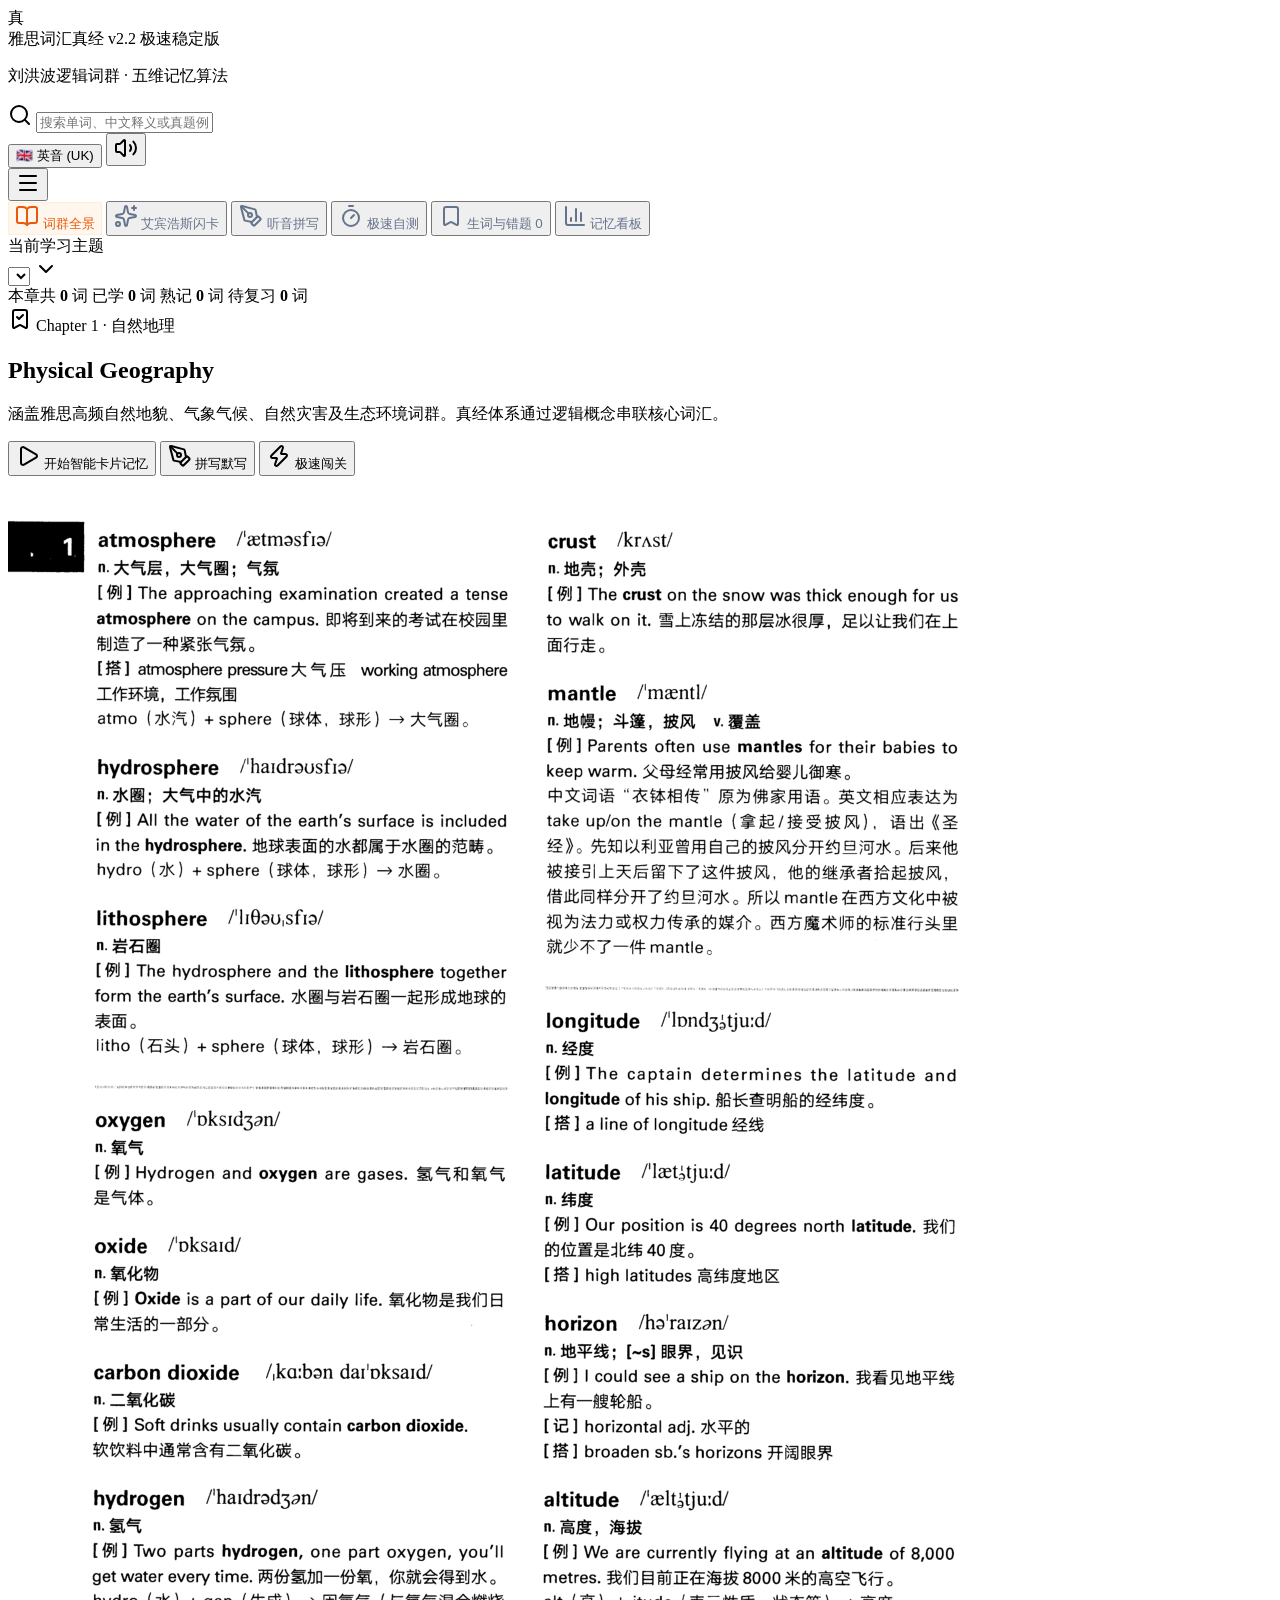
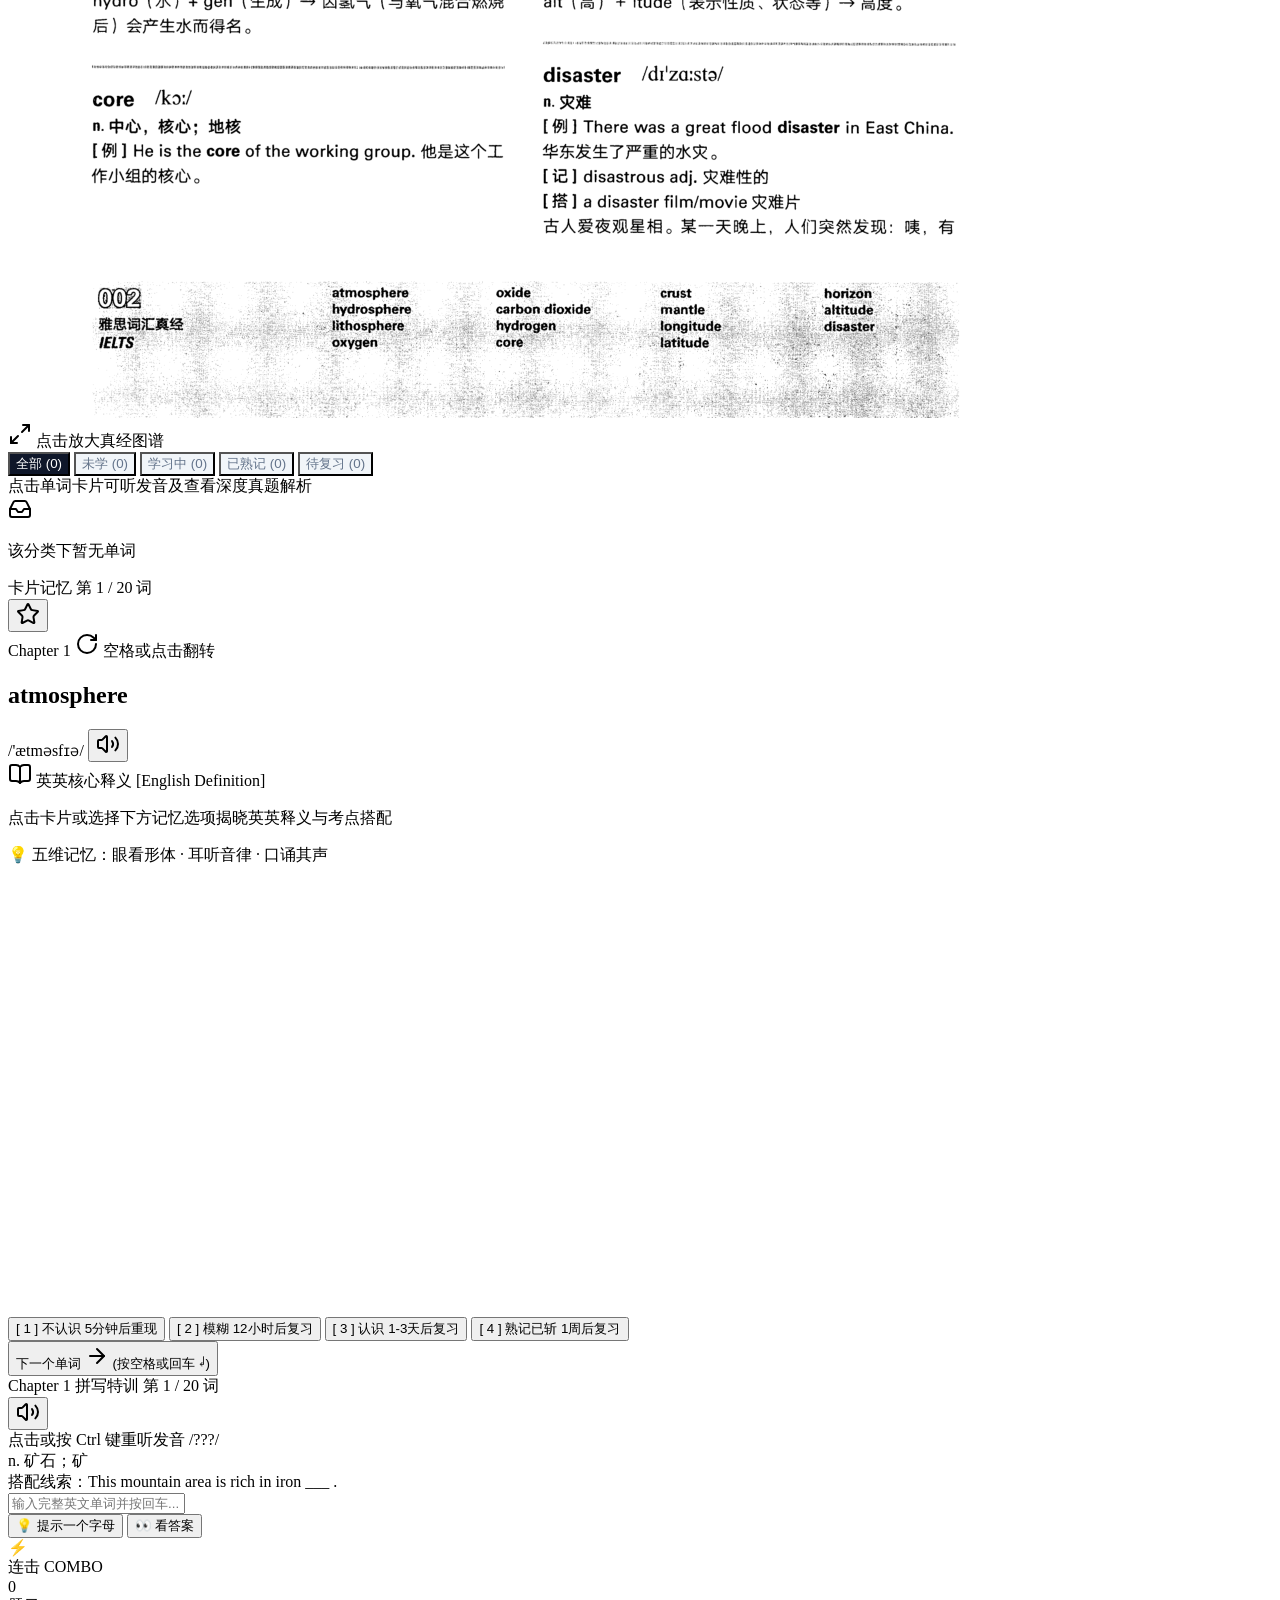
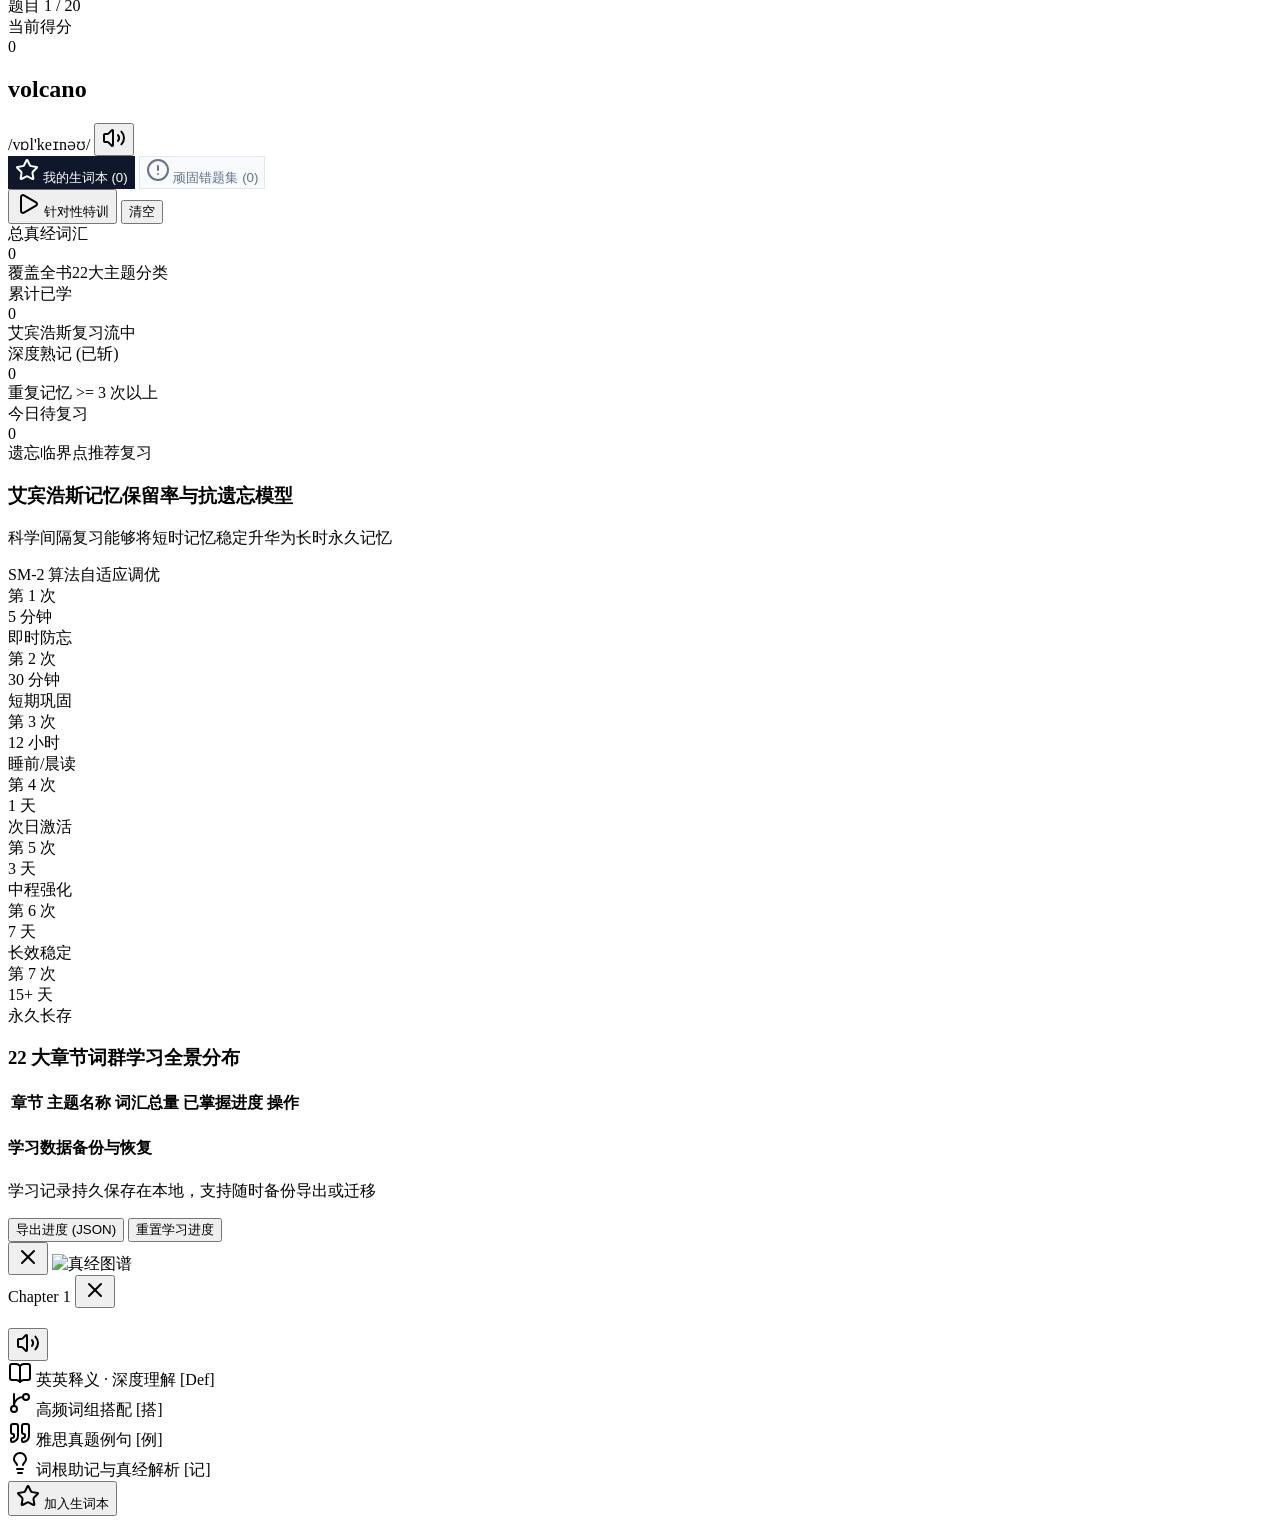
==== static/index.html @ 5551cd6a "feat: Auto-reveal English definition and answers upon clicking flashcard memory rating buttons" ====
<!DOCTYPE html>
<html lang="zh-CN">
<head>
  <meta charset="UTF-8">
  <meta name="viewport" content="width=device-width, initial-scale=1.0">
  <meta http-equiv="Cache-Control" content="no-cache, no-store, must-revalidate">
  <meta http-equiv="Pragma" content="no-cache">
  <meta http-equiv="Expires" content="0">
  <title>雅思词汇真经 · 智能五维记忆系统</title>
  <!-- Tailwind CSS -->
  <script src="https://cdn.tailwindcss.com"></script>
  <!-- Lucide Icons (Local offline copy for zero latency) -->
  <script src="./lucide.min.js"></script>
  <!-- Google Fonts: Inter & Noto Sans SC -->
  <link rel="preconnect" href="https://fonts.googleapis.com">
  <link rel="preconnect" href="https://fonts.gstatic.com" crossorigin>
  <link href="https://fonts.googleapis.com/css2?family=Inter:wght@400;500;600;700;800&family=Noto+Sans+SC:wght@400;500;700;900&display=swap" rel="stylesheet">
  <link rel="stylesheet" href="./style.css?v=20260904_v2">
  <script>
    tailwind.config = {
      darkMode: 'class',
      theme: {
        extend: {
          colors: {
            brand: {
              50: '#fff7ed',
              100: '#ffedd5',
              200: '#fed7aa',
              500: '#f97316',
              600: '#ea580c',
              700: '#c2410c',
              800: '#9a3412',
            },
            ielts: {
              red: '#e11d48',
              navy: '#0f172a',
              amber: '#f59e0b',
              emerald: '#10b981'
            }
          },
          fontFamily: {
            sans: ['Inter', 'Noto Sans SC', 'system-ui', 'sans-serif'],
          }
        }
      }
    }
  </script>
</head>
<body class="bg-slate-50 text-slate-800 font-sans min-h-screen flex flex-col antialiased selection:bg-brand-500 selection:text-white">

  <!-- Top Navbar -->
  <header class="sticky top-0 z-40 bg-white/90 backdrop-blur-md border-b border-slate-200 shadow-sm">
    <div class="max-w-7xl mx-auto px-4 sm:px-6 lg:px-8 h-16 flex items-center justify-between gap-4">
      
      <!-- Brand Logo -->
      <div class="flex items-center gap-3 cursor-pointer" onclick="switchTab('chapter')">
        <div class="w-10 h-10 rounded-xl bg-gradient-to-tr from-brand-600 to-amber-500 flex items-center justify-center text-white shadow-md shadow-brand-500/20 font-black text-xl tracking-wider">
          真
        </div>
        <div>
          <div class="flex items-center gap-2">
            <span class="font-extrabold text-lg text-slate-900 tracking-tight">雅思词汇真经</span>
            <span class="text-xs font-semibold px-2 py-0.5 rounded-full bg-emerald-100 text-emerald-700 border border-emerald-200">v2.2 极速稳定版</span>
          </div>
          <p class="text-xs text-slate-400 hidden sm:block">刘洪波逻辑词群 · 五维记忆算法</p>
        </div>
      </div>

      <!-- Quick Chapter Selector & Search -->
      <div class="flex-1 max-w-md relative hidden md:block">
        <i data-lucide="search" class="w-4 h-4 absolute left-3.5 top-1/2 -translate-y-1/2 text-slate-400"></i>
        <input 
          type="text" 
          id="globalSearchInput" 
          placeholder="搜索单词、中文释义或真题例句..." 
          class="w-full pl-10 pr-4 py-2 text-sm bg-slate-100/80 border border-slate-200 rounded-full focus:outline-none focus:ring-2 focus:ring-brand-500/30 focus:border-brand-500 focus:bg-white transition-all placeholder:text-slate-400"
          oninput="handleGlobalSearch(this.value)"
        >
        <div id="searchDropdown" class="hidden absolute top-full mt-2 w-full bg-white rounded-2xl shadow-xl border border-slate-100 overflow-hidden max-h-96 overflow-y-auto z-50"></div>
      </div>

      <!-- Top Right Controls -->
      <div class="flex items-center gap-2 sm:gap-3">
        <!-- Voice Accent Selector -->
        <button 
          id="accentToggleBtn" 
          onclick="toggleVoiceAccent()" 
          title="切换发音口音" 
          class="flex items-center gap-1.5 px-3 py-1.5 rounded-lg text-xs font-bold bg-slate-100 hover:bg-slate-200 border border-slate-200 text-slate-700 transition"
        >
          <span id="accentFlag">🇬🇧</span>
          <span id="accentText">英音 (UK)</span>
        </button>

        <!-- Auto Play Voice -->
        <button 
          id="autoPlayToggleBtn" 
          onclick="toggleAutoPlay()" 
          title="自动朗读开关" 
          class="p-2 rounded-lg text-xs font-semibold bg-slate-100 hover:bg-slate-200 border border-slate-200 text-slate-700 transition"
        >
          <i data-lucide="volume-2" id="autoPlayIcon" class="w-4 h-4 text-brand-600"></i>
        </button>

        <!-- View Navigation Dropdown for Mobile -->
        <div class="sm:hidden">
          <button onclick="toggleMobileMenu()" class="p-2 rounded-lg bg-slate-100 text-slate-600">
            <i data-lucide="menu" class="w-5 h-5"></i>
          </button>
        </div>
      </div>
    </div>
  </header>

  <!-- Secondary Navigation Subbar (Tabs) -->
  <div class="bg-white border-b border-slate-200 sticky top-16 z-30 shadow-xs">
    <div class="max-w-7xl mx-auto px-4 sm:px-6 lg:px-8">
      <nav class="flex space-x-1 sm:space-x-4 overflow-x-auto py-2.5 no-scrollbar" id="navTabs">
        <button onclick="switchTab('chapter')" id="tab-chapter" class="nav-tab active flex items-center gap-2 px-3.5 py-1.5 rounded-lg text-xs sm:text-sm font-semibold whitespace-nowrap transition">
          <i data-lucide="book-open" class="w-4 h-4"></i>
          <span>词群全景</span>
        </button>
        <button onclick="switchTab('flashcard')" id="tab-flashcard" class="nav-tab flex items-center gap-2 px-3.5 py-1.5 rounded-lg text-xs sm:text-sm font-semibold whitespace-nowrap transition">
          <i data-lucide="sparkles" class="w-4 h-4"></i>
          <span>艾宾浩斯闪卡</span>
        </button>
        <button onclick="switchTab('spelling')" id="tab-spelling" class="nav-tab flex items-center gap-2 px-3.5 py-1.5 rounded-lg text-xs sm:text-sm font-semibold whitespace-nowrap transition">
          <i data-lucide="pen-tool" class="w-4 h-4"></i>
          <span>听音拼写</span>
        </button>
        <button onclick="switchTab('quiz')" id="tab-quiz" class="nav-tab flex items-center gap-2 px-3.5 py-1.5 rounded-lg text-xs sm:text-sm font-semibold whitespace-nowrap transition">
          <i data-lucide="timer" class="w-4 h-4"></i>
          <span>极速自测</span>
        </button>
        <button onclick="switchTab('notebook')" id="tab-notebook" class="nav-tab flex items-center gap-2 px-3.5 py-1.5 rounded-lg text-xs sm:text-sm font-semibold whitespace-nowrap transition">
          <i data-lucide="bookmark" class="w-4 h-4"></i>
          <span>生词与错题</span>
          <span id="notebookBadge" class="ml-1 px-1.5 py-0.2 rounded-full text-[10px] bg-red-100 text-red-600 font-bold hidden">0</span>
        </button>
        <button onclick="switchTab('stats')" id="tab-stats" class="nav-tab flex items-center gap-2 px-3.5 py-1.5 rounded-lg text-xs sm:text-sm font-semibold whitespace-nowrap transition">
          <i data-lucide="bar-chart-3" class="w-4 h-4"></i>
          <span>记忆看板</span>
        </button>
      </nav>
    </div>
  </div>

  <!-- Main Content Container -->
  <main class="flex-1 max-w-7xl w-full mx-auto px-4 sm:px-6 lg:px-8 py-6">

    <!-- Global Chapter Breadcrumb Bar -->
    <div class="mb-6 flex flex-wrap items-center justify-between gap-3 bg-white p-4 rounded-2xl border border-slate-200 shadow-xs">
      <div class="flex items-center gap-3">
        <span class="text-xs font-bold uppercase tracking-wider text-slate-400">当前学习主题</span>
        <div class="relative">
          <select id="chapterSelect" onchange="changeChapter(this.value)" class="appearance-none bg-slate-100 hover:bg-slate-200 border border-slate-200 font-bold text-slate-800 text-sm rounded-xl pl-3 pr-8 py-1.5 cursor-pointer focus:outline-none focus:ring-2 focus:ring-brand-500">
            <!-- Populated via JS -->
          </select>
          <i data-lucide="chevron-down" class="w-4 h-4 absolute right-2.5 top-1/2 -translate-y-1/2 pointer-events-none text-slate-500"></i>
        </div>
      </div>
      
      <!-- Quick Chapter Stat Pill -->
      <div class="flex items-center gap-4 text-xs font-semibold text-slate-500">
        <span class="flex items-center gap-1"><span class="w-2 h-2 rounded-full bg-slate-300"></span> 本章共 <b id="statChTotal" class="text-slate-800">0</b> 词</span>
        <span class="flex items-center gap-1"><span class="w-2 h-2 rounded-full bg-blue-500"></span> 已学 <b id="statChLearned" class="text-blue-600">0</b> 词</span>
        <span class="flex items-center gap-1"><span class="w-2 h-2 rounded-full bg-emerald-500"></span> 熟记 <b id="statChMastered" class="text-emerald-600">0</b> 词</span>
        <span class="flex items-center gap-1"><span class="w-2 h-2 rounded-full bg-amber-500"></span> 待复习 <b id="statChDue" class="text-amber-600">0</b> 词</span>
      </div>
    </div>

    <!-- ==================== TAB 1: 词群全景 (Chapter View) ==================== -->
    <section id="view-chapter" class="tab-view active space-y-6">
      <!-- Chapter Illustration Banner & Intro -->
      <div class="bg-gradient-to-br from-slate-900 to-slate-800 text-white rounded-3xl overflow-hidden shadow-xl border border-slate-700/50 relative">
        <div class="flex flex-col lg:flex-row items-center">
          <div class="p-6 sm:p-8 lg:w-3/5 space-y-4">
            <div class="inline-flex items-center gap-2 px-3 py-1 rounded-full bg-brand-500/20 text-brand-400 text-xs font-bold border border-brand-500/30">
              <i data-lucide="bookmark-check" class="w-3.5 h-3.5"></i>
              <span id="chBadgeTitle">Chapter 1 · 自然地理</span>
            </div>
            <h2 id="chHeroName" class="text-2xl sm:text-3xl font-black tracking-tight text-white">Physical Geography</h2>
            <p id="chHeroDesc" class="text-slate-300 text-sm leading-relaxed">
              涵盖雅思高频自然地貌、气象气候、自然灾害及生态环境词群。真经体系通过逻辑概念串联核心词汇。
            </p>
            <div class="pt-2 flex flex-wrap items-center gap-3">
              <button onclick="startSessionWithMode('flashcard')" class="inline-flex items-center gap-2 px-5 py-2.5 rounded-xl bg-gradient-to-r from-brand-500 to-amber-500 text-white font-bold text-sm shadow-lg shadow-brand-500/25 hover:from-brand-600 hover:to-amber-600 active:scale-95 transition">
                <i data-lucide="play" class="w-4 h-4 fill-white"></i>
                <span>开始智能卡片记忆</span>
              </button>
              <button onclick="startSessionWithMode('spelling')" class="inline-flex items-center gap-2 px-4 py-2.5 rounded-xl bg-white/10 hover:bg-white/20 text-white font-semibold text-sm border border-white/10 transition">
                <i data-lucide="pen-tool" class="w-4 h-4"></i>
                <span>拼写默写</span>
              </button>
              <button onclick="startSessionWithMode('quiz')" class="inline-flex items-center gap-2 px-4 py-2.5 rounded-xl bg-white/10 hover:bg-white/20 text-white font-semibold text-sm border border-white/10 transition">
                <i data-lucide="zap" class="w-4 h-4"></i>
                <span>极速闯关</span>
              </button>
            </div>
          </div>
          <!-- Chapter Illustration Image -->
          <div class="lg:w-2/5 p-4 flex justify-center items-center bg-slate-950/40 border-t lg:border-t-0 lg:border-l border-slate-700/50 w-full">
            <div class="relative group cursor-pointer" onclick="openIllustrationModal()">
              <img id="chIllustrationImg" src="/assets/chapter_illustrations/chapter_1.png" alt="章节插图" class="max-h-56 sm:max-h-64 object-contain rounded-xl shadow-lg border border-slate-700/60 transition group-hover:scale-102">
              <div class="absolute inset-0 bg-black/40 opacity-0 group-hover:opacity-100 flex items-center justify-center rounded-xl transition text-xs font-bold text-white gap-1.5">
                <i data-lucide="maximize-2" class="w-4 h-4"></i>
                <span>点击放大真经图谱</span>
              </div>
            </div>
          </div>
        </div>
      </div>

      <!-- Filter and List Controls -->
      <div class="flex flex-wrap items-center justify-between gap-3 pt-2">
        <div class="flex items-center gap-2" id="wordFilterPills">
          <button onclick="filterWords('all', this)" class="filter-pill active px-3 py-1.5 rounded-lg text-xs font-bold transition">全部 (<span id="countFilterAll">0</span>)</button>
          <button onclick="filterWords('new', this)" class="filter-pill px-3 py-1.5 rounded-lg text-xs font-bold transition">未学 (<span id="countFilterNew">0</span>)</button>
          <button onclick="filterWords('learning', this)" class="filter-pill px-3 py-1.5 rounded-lg text-xs font-bold transition">学习中 (<span id="countFilterLearning">0</span>)</button>
          <button onclick="filterWords('mastered', this)" class="filter-pill px-3 py-1.5 rounded-lg text-xs font-bold transition">已熟记 (<span id="countFilterMastered">0</span>)</button>
          <button onclick="filterWords('due', this)" class="filter-pill px-3 py-1.5 rounded-lg text-xs font-bold transition text-amber-600">待复习 (<span id="countFilterDue">0</span>)</button>
        </div>
        <div class="text-xs text-slate-400 font-medium">
          点击单词卡片可听发音及查看深度真题解析
        </div>
      </div>

      <!-- Words Grid / Cards -->
      <div id="chapterWordsGrid" class="grid grid-cols-1 md:grid-cols-2 lg:grid-cols-3 gap-4">
        <!-- Populated via JS -->
      </div>
      
      <!-- Pagination -->
      <div id="chapterPagination" class="flex items-center justify-center gap-2 py-4 hidden">
        <!-- JS generates pagination buttons -->
      </div>
    </section>

    <!-- ==================== TAB 2: 艾宾浩斯智能闪卡 (Flashcards) ==================== -->
    <section id="view-flashcard" class="tab-view hidden max-w-3xl mx-auto space-y-6">
      
      <!-- Session Header & Progress Bar -->
      <div class="bg-white p-4 rounded-2xl border border-slate-200 shadow-xs flex items-center justify-between gap-4">
        <div class="flex items-center gap-3">
          <span class="text-xs font-bold px-2.5 py-1 rounded-lg bg-brand-100 text-brand-700">卡片记忆</span>
          <span id="fcSessionStatus" class="text-xs font-semibold text-slate-500">第 1 / 20 词</span>
        </div>
        <div class="flex-1 max-w-xs bg-slate-100 rounded-full h-2.5 overflow-hidden">
          <div id="fcProgressBar" class="bg-gradient-to-r from-brand-500 to-amber-500 h-full w-0 transition-all duration-300"></div>
        </div>
        <div class="flex items-center gap-2">
          <button onclick="toggleStarCurrentWord()" id="fcStarBtn" class="p-2 rounded-xl text-slate-400 hover:text-amber-500 hover:bg-amber-50 transition">
            <i data-lucide="star" class="w-5 h-5"></i>
          </button>
        </div>
      </div>

      <!-- The 3D Flashcard Container -->
      <div class="flashcard-scene w-full h-[420px] sm:h-[450px] cursor-pointer" onclick="flipFlashcard()">
        <div id="flashcardElement" class="flashcard-card w-full h-full relative rounded-3xl transition-transform duration-500 shadow-xl border border-slate-200">
          
          <!-- Card Front -->
          <div class="flashcard-face flashcard-front absolute inset-0 bg-white rounded-3xl p-8 flex flex-col justify-between items-center text-center">
            <div class="w-full flex justify-between items-center text-xs font-semibold text-slate-400">
              <span id="fcFrontChapter">Chapter 1</span>
              <span class="flex items-center gap-1"><i data-lucide="rotate-cw" class="w-3.5 h-3.5"></i> 空格或点击翻转</span>
            </div>

            <div class="space-y-4 my-auto">
              <h1 id="fcFrontWord" class="text-4xl sm:text-5xl font-extrabold text-slate-900 tracking-tight">atmosphere</h1>
              <div class="flex items-center justify-center gap-2">
                <span id="fcFrontPhonetic" class="text-lg text-slate-500 font-mono font-medium">/'ætməsfɪə/</span>
                <button onclick="event.stopPropagation(); playCurrentWordAudio();" class="p-2 rounded-full bg-brand-50 text-brand-600 hover:bg-brand-100 active:scale-90 transition">
                  <i data-lucide="volume-2" class="w-5 h-5"></i>
                </button>
              </div>

              <!-- Front English Definition container (shown on demand or rating) -->
              <div id="fcFrontEnDefContainer" class="hidden max-w-md mx-auto p-3.5 bg-indigo-50/90 rounded-2xl border border-indigo-200/80 text-center space-y-1 animate-fadeIn">
                <div class="text-[11px] font-bold text-indigo-800 flex items-center justify-center gap-1">
                  <i data-lucide="book-open" class="w-3.5 h-3.5"></i>
                  <span>英英核心释义 [English Definition]</span>
                </div>
                <div id="fcFrontEnDefinition" class="text-xs sm:text-sm font-semibold text-slate-800 italic"></div>
                <div id="fcFrontMeaning" class="text-xs font-bold text-brand-700 pt-1 border-t border-indigo-100"></div>
              </div>

              <p id="fcFrontHint" class="text-xs text-slate-400">点击卡片或选择下方记忆选项揭晓英英释义与考点搭配</p>
            </div>

            <div class="text-xs text-slate-400 font-medium">
              💡 五维记忆：眼看形体 · 耳听音律 · 口诵其声
            </div>
          </div>

          <!-- Card Back -->
          <div class="flashcard-face flashcard-back absolute inset-0 bg-gradient-to-b from-white to-slate-50 rounded-3xl p-6 sm:p-8 flex flex-col justify-between text-left overflow-y-auto">
            <div class="flex justify-between items-start border-b border-slate-100 pb-3">
              <div>
                <div class="flex items-center gap-3">
                  <h2 id="fcBackWord" class="text-2xl font-black text-slate-900">atmosphere</h2>
                  <span id="fcBackPhonetic" class="text-sm text-slate-500 font-mono">/'ætməsfɪə/</span>
                  <button onclick="event.stopPropagation(); playCurrentWordAudio();" class="p-1 text-brand-600 hover:text-brand-700">
                    <i data-lucide="volume-2" class="w-4 h-4"></i>
                  </button>
                </div>
                <div id="fcBackMeaning" class="text-base font-bold text-brand-700 mt-1">n. 大气层，大气圈；气氛</div>
                <!-- Dedicated English Definition Container -->
                <div id="fcBackEnDefContainer" class="p-3 bg-indigo-50/75 rounded-xl border border-indigo-200/70 mt-2 mb-1">
                  <div class="text-[11px] font-bold text-indigo-800 flex items-center gap-1.5 mb-1">
                    <i data-lucide="book-open" class="w-3.5 h-3.5"></i>
                    <span>英英核心释义 · 深度理解 [English Definition]</span>
                  </div>
                  <p id="fcBackEnDefinition" class="text-slate-800 text-xs sm:text-sm font-semibold italic leading-relaxed"></p>
                </div>
              </div>
              <span id="fcBackPage" class="text-xs font-semibold px-2 py-0.5 rounded bg-slate-100 text-slate-500">P.002</span>
            </div>

            <!-- Details Section: Collocations, Examples, Memory Tips -->
            <div class="space-y-3.5 my-3 text-sm">
              <!-- Collocations -->
              <div id="fcBackCollocContainer" class="p-3 bg-amber-50/60 rounded-xl border border-amber-200/50">
                <div class="text-xs font-bold text-amber-800 flex items-center gap-1.5 mb-1">
                  <i data-lucide="git-branch" class="w-3.5 h-3.5"></i>
                  <span>真经高频搭配 [搭]</span>
                </div>
                <p id="fcBackCollocations" class="text-slate-700 text-xs sm:text-sm">atmosphere pressure 大气压; working atmosphere 工作环境</p>
              </div>

              <!-- Real IELTS Examples -->
              <div id="fcBackExContainer" class="p-3 bg-blue-50/60 rounded-xl border border-blue-200/50">
                <div class="text-xs font-bold text-blue-800 flex items-center gap-1.5 mb-1">
                  <i data-lucide="quote" class="w-3.5 h-3.5"></i>
                  <span>真题语境例句 [例]</span>
                </div>
                <p id="fcBackExample" class="text-slate-700 text-xs sm:text-sm italic">The approaching examination created a tense atmosphere on campus.</p>
              </div>

              <!-- Memory Tips / Etymology -->
              <div id="fcBackMemoryContainer" class="p-3 bg-emerald-50/60 rounded-xl border border-emerald-200/50">
                <div class="text-xs font-bold text-emerald-800 flex items-center gap-1.5 mb-1">
                  <i data-lucide="lightbulb" class="w-3.5 h-3.5"></i>
                  <span>逻辑词根与趣味助记 [记]</span>
                </div>
                <p id="fcBackMemory" class="text-slate-700 text-xs sm:text-sm">atmo (水汽) + sphere (球体，球形) -> 大气圈。</p>
              </div>
            </div>

            <div class="text-[11px] text-slate-400 text-center">
              选择下方记忆度，系统将根据艾宾浩斯曲线自动排期
            </div>
          </div>

        </div>
      </div>

      <!-- Rating Buttons (SM-2 Spaced Repetition) -->
      <div id="fcRatingButtons" class="grid grid-cols-2 sm:grid-cols-4 gap-3 pt-2">
        <button onclick="rateCard(1)" class="p-3.5 rounded-2xl bg-white border-2 border-red-200 hover:border-red-500 hover:bg-red-50/50 text-red-600 font-bold text-sm shadow-xs transition flex flex-col items-center gap-1 cursor-pointer active:scale-95">
          <span>[ 1 ] 不认识</span>
          <span class="text-[10px] font-medium text-red-400">5分钟后重现</span>
        </button>
        <button onclick="rateCard(2)" class="p-3.5 rounded-2xl bg-white border-2 border-amber-200 hover:border-amber-500 hover:bg-amber-50/50 text-amber-600 font-bold text-sm shadow-xs transition flex flex-col items-center gap-1 cursor-pointer active:scale-95">
          <span>[ 2 ] 模糊</span>
          <span class="text-[10px] font-medium text-amber-400">12小时后复习</span>
        </button>
        <button onclick="rateCard(3)" class="p-3.5 rounded-2xl bg-white border-2 border-blue-200 hover:border-blue-500 hover:bg-blue-50/50 text-blue-600 font-bold text-sm shadow-xs transition flex flex-col items-center gap-1 cursor-pointer active:scale-95">
          <span>[ 3 ] 认识</span>
          <span class="text-[10px] font-medium text-blue-400">1-3天后复习</span>
        </button>
        <button onclick="rateCard(4)" class="p-3.5 rounded-2xl bg-white border-2 border-emerald-200 hover:border-emerald-500 hover:bg-emerald-50/50 text-emerald-600 font-bold text-sm shadow-xs transition flex flex-col items-center gap-1 cursor-pointer active:scale-95">
          <span>[ 4 ] 熟记已斩</span>
          <span class="text-[10px] font-medium text-emerald-400">1周后复习</span>
        </button>
      </div>

      <!-- Action bar after rating: Shows recorded status and Next Word button -->
      <div id="fcNextActionBar" class="hidden flex flex-col sm:flex-row items-center justify-between gap-3 p-4 bg-white rounded-2xl border border-slate-200 shadow-md">
        <div id="fcRatingFeedback" class="flex flex-wrap items-center gap-2"></div>
        <div class="flex items-center gap-2 w-full sm:w-auto">
          <button onclick="nextFlashcard()" class="w-full sm:w-auto px-7 py-3 rounded-xl bg-brand-600 hover:bg-brand-700 text-white font-bold text-sm shadow-md shadow-brand-500/25 flex items-center justify-center gap-2 transition active:scale-95 cursor-pointer">
            <span>下一个单词</span>
            <i data-lucide="arrow-right" class="w-4 h-4"></i>
            <span class="text-[11px] opacity-80 font-normal">(按空格或回车 ↵)</span>
          </button>
        </div>
      </div>

    </section>

    <!-- ==================== TAB 3: 听音默写与拼写 (Spelling) ==================== -->
    <section id="view-spelling" class="tab-view hidden max-w-2xl mx-auto space-y-6">
      <div class="bg-white p-6 sm:p-8 rounded-3xl border border-slate-200 shadow-xl text-center space-y-6">
        
        <!-- Header status -->
        <div class="flex justify-between items-center text-xs font-semibold text-slate-400">
          <span id="spellChapterTag">Chapter 1 拼写特训</span>
          <span id="spellProgress">第 1 / 20 词</span>
        </div>

        <!-- Pronunciation trigger big button -->
        <div class="py-4">
          <button onclick="playSpellingAudio()" class="w-20 h-20 rounded-full bg-brand-500 text-white shadow-xl shadow-brand-500/30 hover:scale-105 active:scale-95 transition flex items-center justify-center mx-auto">
            <i data-lucide="volume-2" class="w-9 h-9"></i>
          </button>
          <div class="text-xs text-slate-400 mt-3 flex items-center justify-center gap-2">
            <span>点击或按 Ctrl 键重听发音</span>
            <span id="spellPhoneticHint" class="font-mono text-slate-600 bg-slate-100 px-2 py-0.5 rounded">/???/</span>
          </div>
        </div>

        <!-- Meaning & POS Prompt -->
        <div class="space-y-2">
          <div class="text-xl sm:text-2xl font-black text-slate-900" id="spellMeaning">
            n. 矿石；矿
          </div>
          <div id="spellCollocHint" class="text-xs text-slate-500">
            搭配线索：This mountain area is rich in iron ___ .
          </div>
        </div>

        <!-- Input Box & Letter Slots -->
        <div class="space-y-3">
          <div id="spellSlots" class="flex justify-center gap-2 font-mono text-xl font-bold tracking-widest text-slate-400">
            <!-- Populated like _ _ _ _ -->
          </div>

          <form onsubmit="handleSpellingSubmit(event)" class="relative max-w-md mx-auto">
            <input 
              type="text" 
              id="spellInput" 
              autocomplete="off" 
              autocapitalize="off" 
              spellcheck="false"
              placeholder="输入完整英文单词并按回车..." 
              class="w-full text-center text-xl font-bold font-mono py-3.5 px-4 bg-slate-50 border-2 border-slate-300 rounded-2xl focus:outline-none focus:border-brand-500 focus:bg-white transition"
            >
          </form>
        </div>

        <!-- Feedback Alert Area -->
        <div id="spellFeedback" class="hidden p-4 rounded-2xl text-sm font-semibold"></div>

        <!-- Control Buttons -->
        <div class="flex justify-center items-center gap-3 pt-2">
          <button onclick="revealLetterHint()" class="px-4 py-2 rounded-xl bg-slate-100 hover:bg-slate-200 text-slate-600 text-xs font-bold transition">
            💡 提示一个字母
          </button>
          <button onclick="giveUpSpelling()" class="px-4 py-2 rounded-xl bg-slate-100 hover:bg-slate-200 text-slate-600 text-xs font-bold transition">
            👀 看答案
          </button>
        </div>

      </div>
    </section>

    <!-- ==================== TAB 4: 极速自测四选一 (Quiz) ==================== -->
    <section id="view-quiz" class="tab-view hidden max-w-2xl mx-auto space-y-6">
      <div class="bg-white p-6 sm:p-8 rounded-3xl border border-slate-200 shadow-xl space-y-6">
        
        <!-- Header: Score & Streak -->
        <div class="flex justify-between items-center">
          <div class="flex items-center gap-2">
            <span class="w-8 h-8 rounded-full bg-amber-100 text-amber-700 flex items-center justify-center font-black text-xs">⚡</span>
            <div>
              <div class="text-xs font-bold text-slate-400">连击 COMBO</div>
              <div id="quizCombo" class="text-lg font-extrabold text-amber-500 font-mono">0</div>
            </div>
          </div>
          <div class="text-center">
            <span id="quizProgress" class="text-xs font-semibold text-slate-400">题目 1 / 20</span>
          </div>
          <div class="text-right">
            <div class="text-xs font-bold text-slate-400">当前得分</div>
            <div id="quizScore" class="text-lg font-extrabold text-brand-600 font-mono">0</div>
          </div>
        </div>

        <!-- Timer bar -->
        <div class="w-full bg-slate-100 h-2 rounded-full overflow-hidden">
          <div id="quizTimerBar" class="bg-brand-500 h-full w-full transition-all duration-100 linear"></div>
        </div>

        <!-- Question Box -->
        <div class="text-center py-6 space-y-2">
          <h2 id="quizQuestionWord" class="text-4xl font-extrabold text-slate-900 tracking-tight">volcano</h2>
          <div class="flex items-center justify-center gap-2">
            <span id="quizQuestionPhonetic" class="text-slate-400 font-mono text-sm">/vɒl'keɪnəʊ/</span>
            <button onclick="playQuizWordAudio()" class="text-brand-600 hover:text-brand-700">
              <i data-lucide="volume-2" class="w-4 h-4"></i>
            </button>
          </div>
        </div>

        <!-- 4 Options -->
        <div id="quizOptionsContainer" class="grid grid-cols-1 gap-3">
          <!-- Populated via JS -->
        </div>

        <!-- Next / Result feedback -->
        <div id="quizFeedbackBox" class="hidden p-4 rounded-2xl text-center space-y-2"></div>

      </div>
    </section>

    <!-- ==================== TAB 5: 生词本与错题集 (Notebooks) ==================== -->
    <section id="view-notebook" class="tab-view hidden space-y-6">
      <div class="bg-white p-6 rounded-3xl border border-slate-200 shadow-xs space-y-6">
        
        <!-- Header & Tabs (Starred vs Mistakes) -->
        <div class="flex flex-wrap items-center justify-between gap-4 border-b border-slate-100 pb-4">
          <div class="flex items-center gap-3">
            <button onclick="switchNotebookType('starred')" id="nbBtnStarred" class="nb-tab-btn active px-4 py-2 rounded-xl text-sm font-bold transition flex items-center gap-2">
              <i data-lucide="star" class="w-4 h-4 fill-amber-400 text-amber-500"></i>
              <span>我的生词本 (<span id="nbStarredCount">0</span>)</span>
            </button>
            <button onclick="switchNotebookType('mistakes')" id="nbBtnMistakes" class="nb-tab-btn px-4 py-2 rounded-xl text-sm font-bold transition flex items-center gap-2">
              <i data-lucide="alert-circle" class="w-4 h-4 text-red-500"></i>
              <span>顽固错题集 (<span id="nbMistakesCount">0</span>)</span>
            </button>
          </div>

          <div class="flex items-center gap-2">
            <button onclick="startNotebookSpecialTraining()" class="px-4 py-2 rounded-xl bg-brand-500 text-white font-bold text-xs shadow-md shadow-brand-500/20 hover:bg-brand-600 transition flex items-center gap-1.5">
              <i data-lucide="play" class="w-3.5 h-3.5 fill-white"></i>
              <span>针对性特训</span>
            </button>
            <button onclick="clearNotebookCurrent()" class="px-3 py-2 rounded-xl bg-slate-100 hover:bg-slate-200 text-slate-600 font-semibold text-xs transition">
              清空
            </button>
          </div>
        </div>

        <!-- Words List in Notebook -->
        <div id="notebookWordsList" class="grid grid-cols-1 md:grid-cols-2 lg:grid-cols-3 gap-4">
          <!-- Populated via JS -->
        </div>

      </div>
    </section>

    <!-- ==================== TAB 6: 记忆看板与统计 (Stats) ==================== -->
    <section id="view-stats" class="tab-view hidden space-y-6">
      
      <!-- Top Stat Cards -->
      <div class="grid grid-cols-2 sm:grid-cols-4 gap-4">
        <div class="bg-white p-5 rounded-2xl border border-slate-200 shadow-xs space-y-1">
          <div class="text-xs font-bold text-slate-400">总真经词汇</div>
          <div class="text-2xl sm:text-3xl font-black text-slate-900" id="statTotalWords">0</div>
          <div class="text-[11px] text-slate-500">覆盖全书22大主题分类</div>
        </div>

        <div class="bg-white p-5 rounded-2xl border border-slate-200 shadow-xs space-y-1">
          <div class="text-xs font-bold text-blue-500">累计已学</div>
          <div class="text-2xl sm:text-3xl font-black text-blue-600" id="statLearnedWords">0</div>
          <div class="text-[11px] text-slate-500">艾宾浩斯复习流中</div>
        </div>

        <div class="bg-white p-5 rounded-2xl border border-slate-200 shadow-xs space-y-1">
          <div class="text-xs font-bold text-emerald-500">深度熟记 (已斩)</div>
          <div class="text-2xl sm:text-3xl font-black text-emerald-600" id="statMasteredWords">0</div>
          <div class="text-[11px] text-slate-500">重复记忆 >= 3 次以上</div>
        </div>

        <div class="bg-white p-5 rounded-2xl border border-slate-200 shadow-xs space-y-1">
          <div class="text-xs font-bold text-amber-500">今日待复习</div>
          <div class="text-2xl sm:text-3xl font-black text-amber-600" id="statDueReview">0</div>
          <div class="text-[11px] text-slate-500">遗忘临界点推荐复习</div>
        </div>
      </div>

      <!-- Ebbinghaus Forgetting Curve Diagram Card -->
      <div class="bg-white p-6 rounded-3xl border border-slate-200 shadow-xs space-y-4">
        <div class="flex justify-between items-center">
          <div>
            <h3 class="font-bold text-lg text-slate-900">艾宾浩斯记忆保留率与抗遗忘模型</h3>
            <p class="text-xs text-slate-400">科学间隔复习能够将短时记忆稳定升华为长时永久记忆</p>
          </div>
          <span class="px-3 py-1 rounded-full bg-emerald-100 text-emerald-700 text-xs font-bold">SM-2 算法自适应调优</span>
        </div>

        <div class="p-4 bg-slate-50 rounded-2xl border border-slate-100">
          <div class="grid grid-cols-4 sm:grid-cols-7 gap-2 text-center text-xs">
            <div class="p-3 bg-white rounded-xl shadow-2xs border border-slate-200/60">
              <div class="text-slate-400 font-medium">第 1 次</div>
              <div class="text-base font-black text-slate-800 mt-0.5">5 分钟</div>
              <div class="text-[10px] text-slate-400">即时防忘</div>
            </div>
            <div class="p-3 bg-white rounded-xl shadow-2xs border border-slate-200/60">
              <div class="text-slate-400 font-medium">第 2 次</div>
              <div class="text-base font-black text-slate-800 mt-0.5">30 分钟</div>
              <div class="text-[10px] text-slate-400">短期巩固</div>
            </div>
            <div class="p-3 bg-white rounded-xl shadow-2xs border border-slate-200/60">
              <div class="text-slate-400 font-medium">第 3 次</div>
              <div class="text-base font-black text-slate-800 mt-0.5">12 小时</div>
              <div class="text-[10px] text-slate-400">睡前/晨读</div>
            </div>
            <div class="p-3 bg-white rounded-xl shadow-2xs border border-slate-200/60">
              <div class="text-slate-400 font-medium">第 4 次</div>
              <div class="text-base font-black text-slate-800 mt-0.5">1 天</div>
              <div class="text-[10px] text-slate-400">次日激活</div>
            </div>
            <div class="p-3 bg-white rounded-xl shadow-2xs border border-slate-200/60">
              <div class="text-slate-400 font-medium">第 5 次</div>
              <div class="text-base font-black text-slate-800 mt-0.5">3 天</div>
              <div class="text-[10px] text-slate-400">中程强化</div>
            </div>
            <div class="p-3 bg-white rounded-xl shadow-2xs border border-slate-200/60">
              <div class="text-slate-400 font-medium">第 6 次</div>
              <div class="text-base font-black text-slate-800 mt-0.5">7 天</div>
              <div class="text-[10px] text-slate-400">长效稳定</div>
            </div>
            <div class="p-3 bg-white rounded-xl shadow-2xs border border-slate-200/60">
              <div class="text-slate-400 font-medium">第 7 次</div>
              <div class="text-base font-black text-emerald-600 mt-0.5">15+ 天</div>
              <div class="text-[10px] text-emerald-600 font-bold">永久长存</div>
            </div>
          </div>
        </div>
      </div>

      <!-- 22 Chapters Progress Distribution Table -->
      <div class="bg-white p-6 rounded-3xl border border-slate-200 shadow-xs space-y-4">
        <h3 class="font-bold text-lg text-slate-900">22 大章节词群学习全景分布</h3>
        <div class="overflow-x-auto">
          <table class="w-full text-left text-sm">
            <thead class="text-xs uppercase text-slate-400 border-b border-slate-100">
              <tr>
                <th class="pb-3 font-bold">章节</th>
                <th class="pb-3 font-bold">主题名称</th>
                <th class="pb-3 font-bold">词汇总量</th>
                <th class="pb-3 font-bold">已掌握进度</th>
                <th class="pb-3 font-bold text-right">操作</th>
              </tr>
            </thead>
            <tbody id="chapterProgressTableBody" class="divide-y divide-slate-100">
              <!-- Populated via JS -->
            </tbody>
          </table>
        </div>
      </div>

      <!-- Data Export & Reset -->
      <div class="p-5 bg-slate-100 rounded-2xl border border-slate-200 flex flex-wrap justify-between items-center gap-4">
        <div>
          <h4 class="text-sm font-bold text-slate-800">学习数据备份与恢复</h4>
          <p class="text-xs text-slate-500">学习记录持久保存在本地，支持随时备份导出或迁移</p>
        </div>
        <div class="flex items-center gap-2">
          <button onclick="exportUserData()" class="px-4 py-2 rounded-xl bg-white hover:bg-slate-50 border border-slate-200 text-xs font-bold text-slate-700 transition">
            导出进度 (JSON)
          </button>
          <button onclick="resetUserProgress()" class="px-4 py-2 rounded-xl bg-red-50 hover:bg-red-100 text-red-600 text-xs font-bold transition">
            重置学习进度
          </button>
        </div>
      </div>

    </section>

  </main>

  <!-- Illustration Fullscreen Modal -->
  <div id="illustrationModal" class="hidden fixed inset-0 z-50 bg-black/80 backdrop-blur-sm flex items-center justify-center p-4" onclick="closeIllustrationModal()">
    <div class="relative max-w-4xl max-h-[90vh] bg-white rounded-3xl overflow-hidden shadow-2xl p-2" onclick="event.stopPropagation()">
      <button onclick="closeIllustrationModal()" class="absolute top-4 right-4 z-10 w-9 h-9 rounded-full bg-black/60 text-white flex items-center justify-center hover:bg-black transition">
        <i data-lucide="x" class="w-5 h-5"></i>
      </button>
      <img id="modalIllustrationImg" src="" alt="真经图谱" class="max-h-[85vh] w-auto mx-auto rounded-2xl object-contain">
    </div>
  </div>

  <!-- Word Detail Slideover / Modal -->
  <div id="wordDetailModal" class="hidden fixed inset-0 z-50 bg-black/50 backdrop-blur-xs flex justify-end" onclick="closeWordDetailModal()">
    <div class="w-full max-w-md bg-white h-full shadow-2xl p-6 overflow-y-auto space-y-6" onclick="event.stopPropagation()">
      <div class="flex justify-between items-center border-b border-slate-100 pb-4">
        <span id="wdChapterBadge" class="text-xs font-bold px-2.5 py-1 rounded bg-brand-100 text-brand-700">Chapter 1</span>
        <button onclick="closeWordDetailModal()" class="p-1 text-slate-400 hover:text-slate-600">
          <i data-lucide="x" class="w-5 h-5"></i>
        </button>
      </div>

      <div class="space-y-3">
        <div class="flex items-center justify-between">
          <h2 id="wdWord" class="text-3xl font-black text-slate-900"></h2>
          <button onclick="playWordDetailAudio()" class="p-2.5 rounded-full bg-brand-50 text-brand-600 hover:bg-brand-100">
            <i data-lucide="volume-2" class="w-5 h-5"></i>
          </button>
        </div>
        <div id="wdPhonetic" class="text-slate-500 font-mono text-base"></div>
        <div id="wdMeaning" class="text-base font-bold text-brand-700"></div>
        <div id="wdEnContainer" class="p-3.5 bg-indigo-50/70 rounded-2xl border border-indigo-200/60 space-y-1">
          <div class="text-xs font-bold text-indigo-800 flex items-center gap-1">
            <i data-lucide="book-open" class="w-3.5 h-3.5"></i>
            <span>英英释义 · 深度理解 [Def]</span>
          </div>
          <div id="wdEnDefinition" class="text-slate-700 leading-relaxed italic text-sm"></div>
        </div>
      </div>

      <div class="space-y-4 text-sm">
        <div class="p-4 bg-amber-50/70 rounded-2xl border border-amber-200/60 space-y-1">
          <div class="text-xs font-bold text-amber-800 flex items-center gap-1">
            <i data-lucide="git-branch" class="w-3.5 h-3.5"></i>
            <span>高频词组搭配 [搭]</span>
          </div>
          <div id="wdCollocations" class="text-slate-700 leading-relaxed"></div>
        </div>

        <div class="p-4 bg-blue-50/70 rounded-2xl border border-blue-200/60 space-y-1">
          <div class="text-xs font-bold text-blue-800 flex items-center gap-1">
            <i data-lucide="quote" class="w-3.5 h-3.5"></i>
            <span>雅思真题例句 [例]</span>
          </div>
          <div id="wdExamples" class="text-slate-700 leading-relaxed italic"></div>
        </div>

        <div class="p-4 bg-emerald-50/70 rounded-2xl border border-emerald-200/60 space-y-1">
          <div class="text-xs font-bold text-emerald-800 flex items-center gap-1">
            <i data-lucide="lightbulb" class="w-3.5 h-3.5"></i>
            <span>词根助记与真经解析 [记]</span>
          </div>
          <div id="wdMemory" class="text-slate-700 leading-relaxed"></div>
        </div>
      </div>

      <div class="pt-4 flex gap-3">
        <button onclick="toggleStarInDetailModal()" id="wdStarBtn" class="flex-1 py-3 rounded-xl border border-slate-200 font-bold text-xs flex items-center justify-center gap-2 hover:bg-slate-50 transition">
          <i data-lucide="star" class="w-4 h-4"></i>
          <span id="wdStarText">加入生词本</span>
        </button>
      </div>
    </div>
  </div>

  <!-- Scripts -->
  <script src="./app.js?v=20260904_v22"></script>
</body>
</html>
---- static/style.css ----
/* Custom Style & 3D Transitions */
body {
  font-feature-settings: "cv02", "cv03", "cv04", "cv11";
}

/* Hide scrollbar for tabs navigation */
.no-scrollbar::-webkit-scrollbar {
  display: none;
}
.no-scrollbar {
  -ms-overflow-style: none;
  scrollbar-width: none;
}

/* Nav Tabs Styling */
.nav-tab {
  color: #64748b;
}
.nav-tab:hover {
  color: #0f172a;
  background-color: #f1f5f9;
}
.nav-tab.active {
  color: #ea580c;
  background-color: #fff7ed;
  border: 1px solid #ffedd5;
}

/* Filter pills */
.filter-pill {
  background-color: #f1f5f9;
  color: #64748b;
}
.filter-pill:hover {
  background-color: #e2e8f0;
  color: #0f172a;
}
.filter-pill.active {
  background-color: #0f172a;
  color: #ffffff;
}

/* Notebook tab buttons */
.nb-tab-btn {
  background-color: #f8fafc;
  color: #64748b;
  border: 1px solid #e2e8f0;
}
.nb-tab-btn.active {
  background-color: #0f172a;
  color: #ffffff;
  border-color: #0f172a;
}

/* 3D Flashcard flip */
.flashcard-scene {
  perspective: 1200px;
}
.flashcard-card {
  transition: transform 0.6s cubic-bezier(0.4, 0, 0.2, 1);
  transform-style: preserve-3d;
}
.flashcard-card.is-flipped {
  transform: rotateY(180deg);
}
.flashcard-face {
  backface-visibility: hidden;
  -webkit-backface-visibility: hidden;
}
.flashcard-back {
  transform: rotateY(180deg);
}

/* Shake Animation for incorrect spelling */
@keyframes shake {
  0%, 100% { transform: translateX(0); }
  20%, 60% { transform: translateX(-8px); }
  40%, 80% { transform: translateX(8px); }
}
.shake {
  animation: shake 0.4s ease-in-out;
}

/* Pulse Glow for correct answer */
@keyframes correctGlow {
  0% { box-shadow: 0 0 0 0 rgba(16, 185, 129, 0.6); }
  70% { box-shadow: 0 0 0 15px rgba(16, 185, 129, 0); }
  100% { box-shadow: 0 0 0 0 rgba(16, 185, 129, 0); }
}
.correct-glow {
  animation: correctGlow 0.8s ease-out;
}
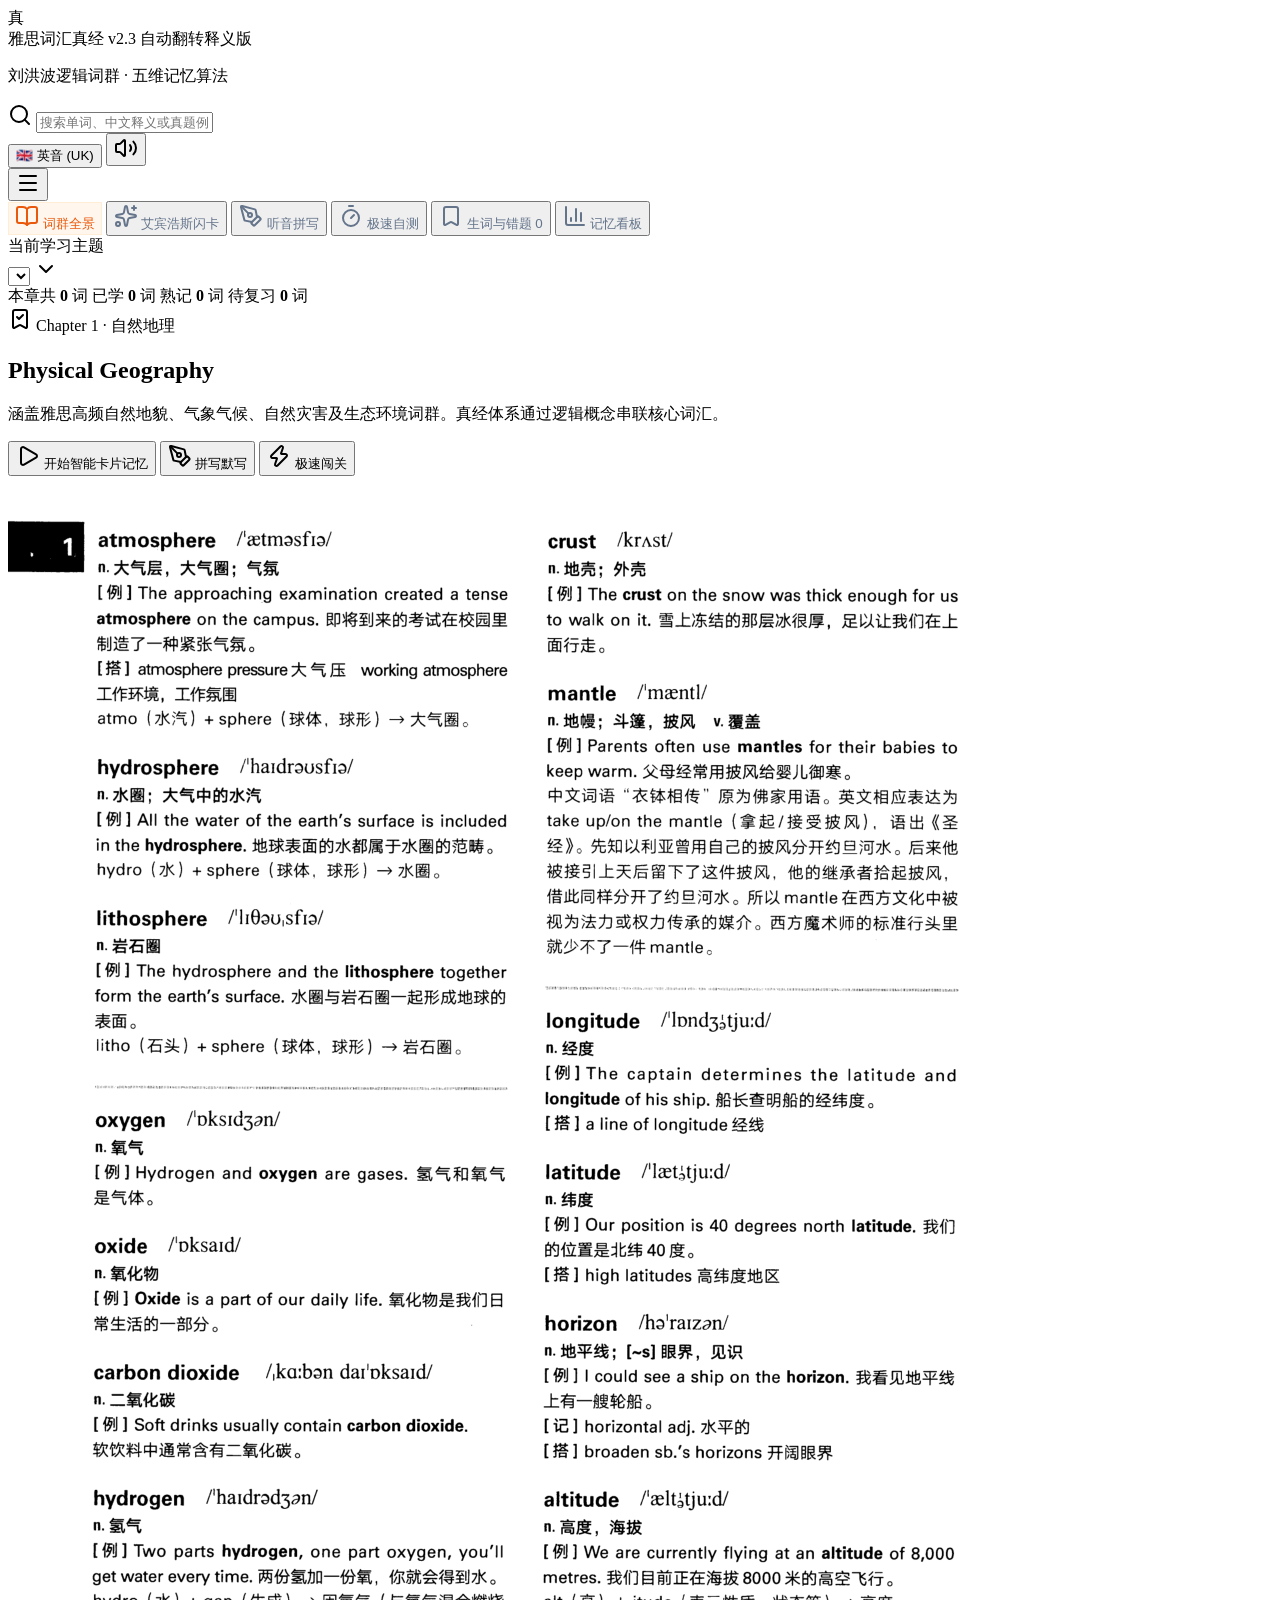
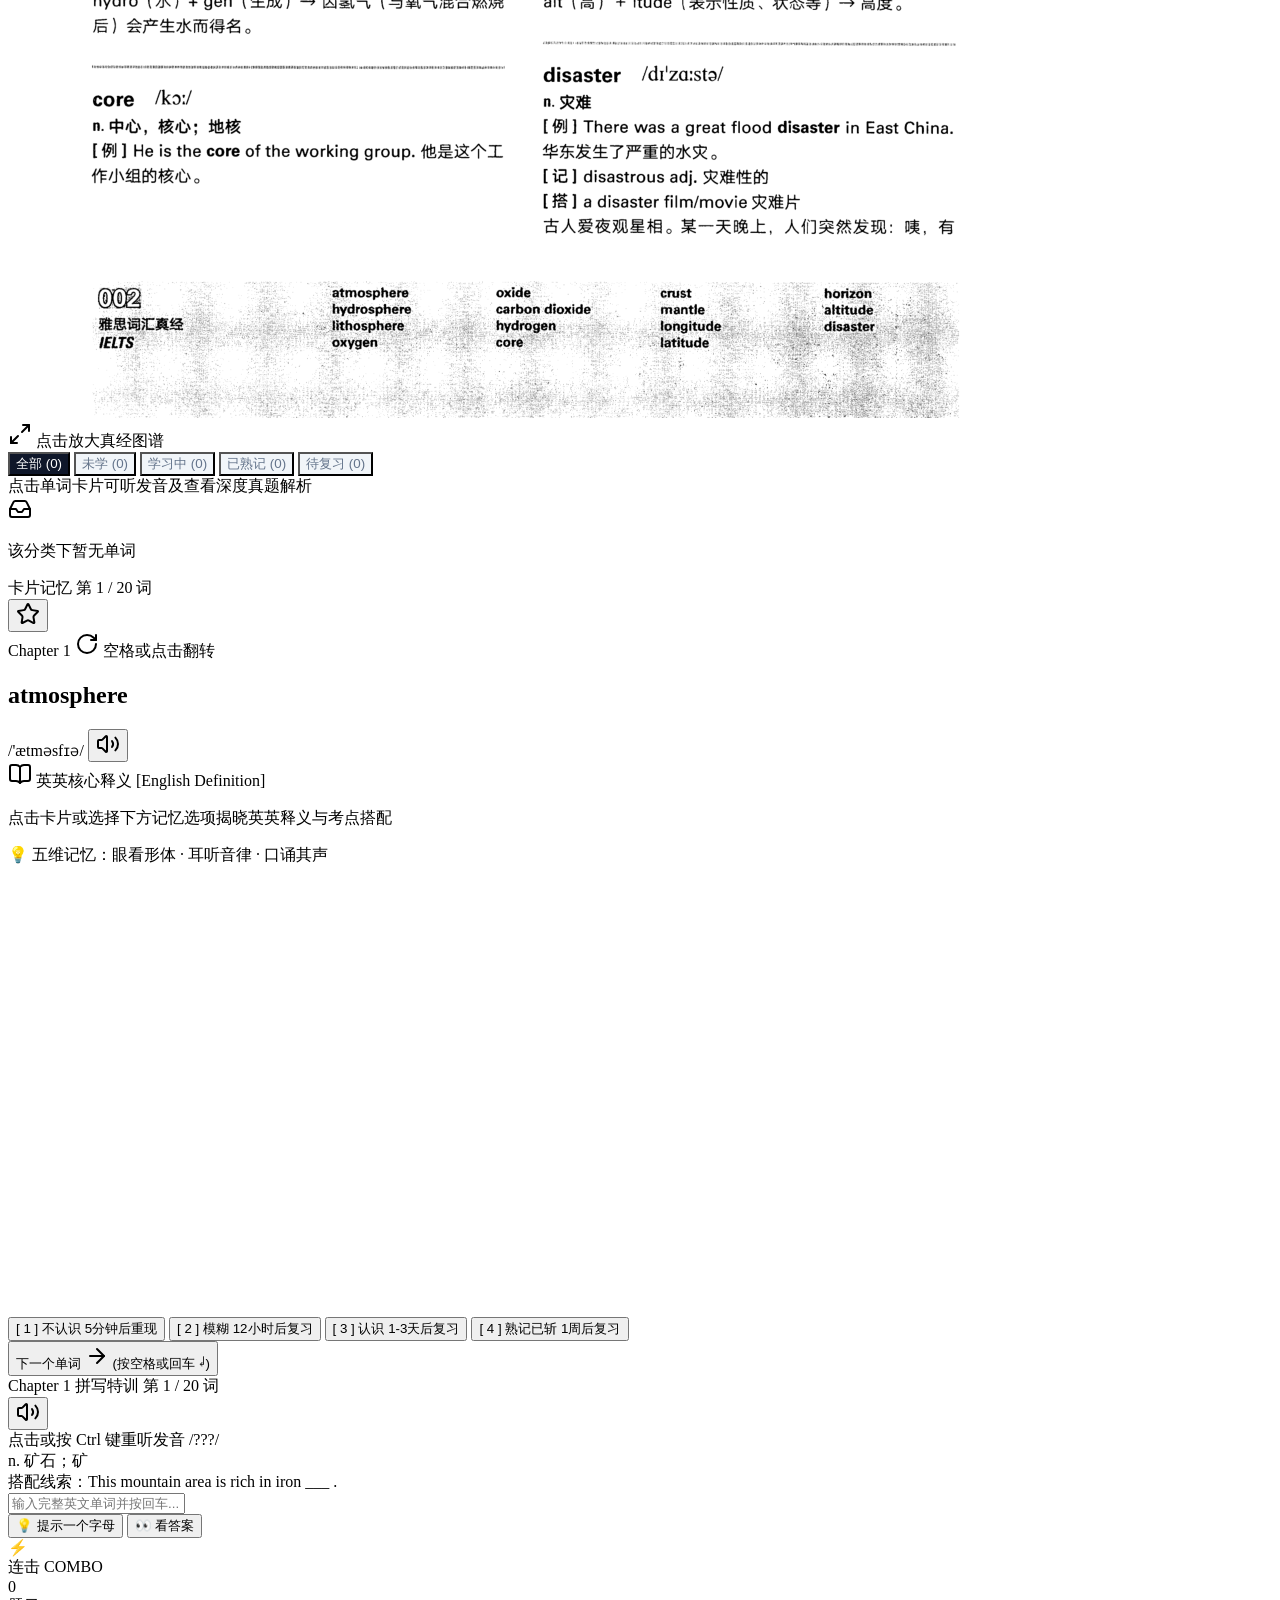
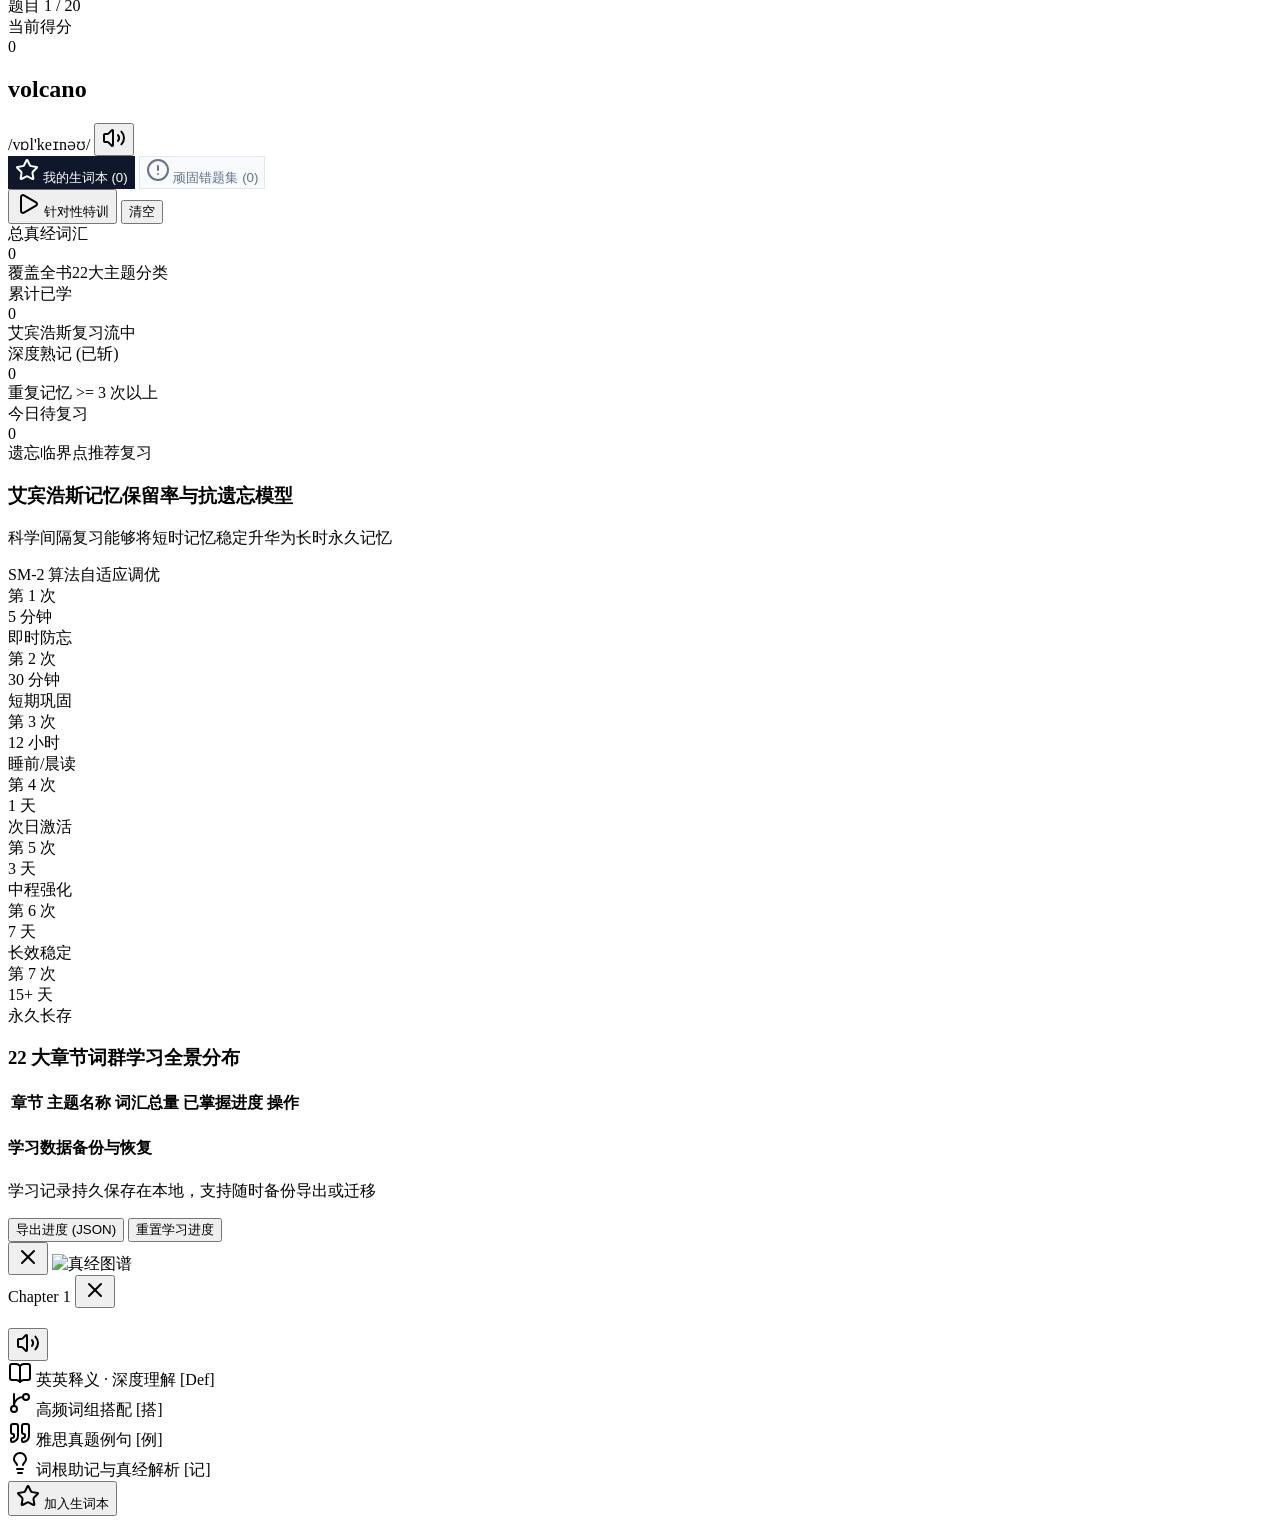
==== commit e197fc89: "fix: Ensure 100% reliable auto-flip, cross-browser 3D CSS, and cache-busting to v2.3" ====
--- a/static/index.html
+++ b/static/index.html
@@ -15,7 +15,7 @@
   <link rel="preconnect" href="https://fonts.googleapis.com">
   <link rel="preconnect" href="https://fonts.gstatic.com" crossorigin>
   <link href="https://fonts.googleapis.com/css2?family=Inter:wght@400;500;600;700;800&family=Noto+Sans+SC:wght@400;500;700;900&display=swap" rel="stylesheet">
-  <link rel="stylesheet" href="./style.css?v=20260904_v2">
+  <link rel="stylesheet" href="./style.css?v=20260905_v30">
   <script>
     tailwind.config = {
       darkMode: 'class',
@@ -60,7 +60,7 @@
         <div>
           <div class="flex items-center gap-2">
             <span class="font-extrabold text-lg text-slate-900 tracking-tight">雅思词汇真经</span>
-            <span class="text-xs font-semibold px-2 py-0.5 rounded-full bg-emerald-100 text-emerald-700 border border-emerald-200">v2.2 极速稳定版</span>
+            <span class="text-xs font-semibold px-2 py-0.5 rounded-full bg-emerald-100 text-emerald-700 border border-emerald-200">v2.3 自动翻转释义版</span>
           </div>
           <p class="text-xs text-slate-400 hidden sm:block">刘洪波逻辑词群 · 五维记忆算法</p>
         </div>
@@ -736,7 +736,7 @@
   </div>
 
   <!-- Scripts -->
-  <script src="./app.js?v=20260904_v22"></script>
+  <script src="./app.js?v=20260905_v30"></script>
 </body>
 </html>
 
--- a/static/style.css
+++ b/static/style.css
@@ -52,23 +52,45 @@
   border-color: #0f172a;
 }
 
-/* 3D Flashcard flip */
+/* 3D Flashcard flip (Cross-browser bulletproof) */
 .flashcard-scene {
   perspective: 1200px;
+  -webkit-perspective: 1200px;
 }
 .flashcard-card {
-  transition: transform 0.6s cubic-bezier(0.4, 0, 0.2, 1);
+  transition: transform 0.5s cubic-bezier(0.4, 0, 0.2, 1);
   transform-style: preserve-3d;
+  -webkit-transform-style: preserve-3d;
+  position: relative;
 }
 .flashcard-card.is-flipped {
   transform: rotateY(180deg);
+  -webkit-transform: rotateY(180deg);
 }
 .flashcard-face {
   backface-visibility: hidden;
   -webkit-backface-visibility: hidden;
+  transition: opacity 0.3s ease;
+}
+.flashcard-card.is-flipped .flashcard-front {
+  opacity: 0;
+  pointer-events: none;
+}
+.flashcard-card.is-flipped .flashcard-back {
+  opacity: 1;
+  pointer-events: auto;
+}
+.flashcard-card:not(.is-flipped) .flashcard-front {
+  opacity: 1;
+  pointer-events: auto;
+}
+.flashcard-card:not(.is-flipped) .flashcard-back {
+  opacity: 0;
+  pointer-events: none;
 }
 .flashcard-back {
   transform: rotateY(180deg);
+  -webkit-transform: rotateY(180deg);
 }
 
 /* Shake Animation for incorrect spelling */
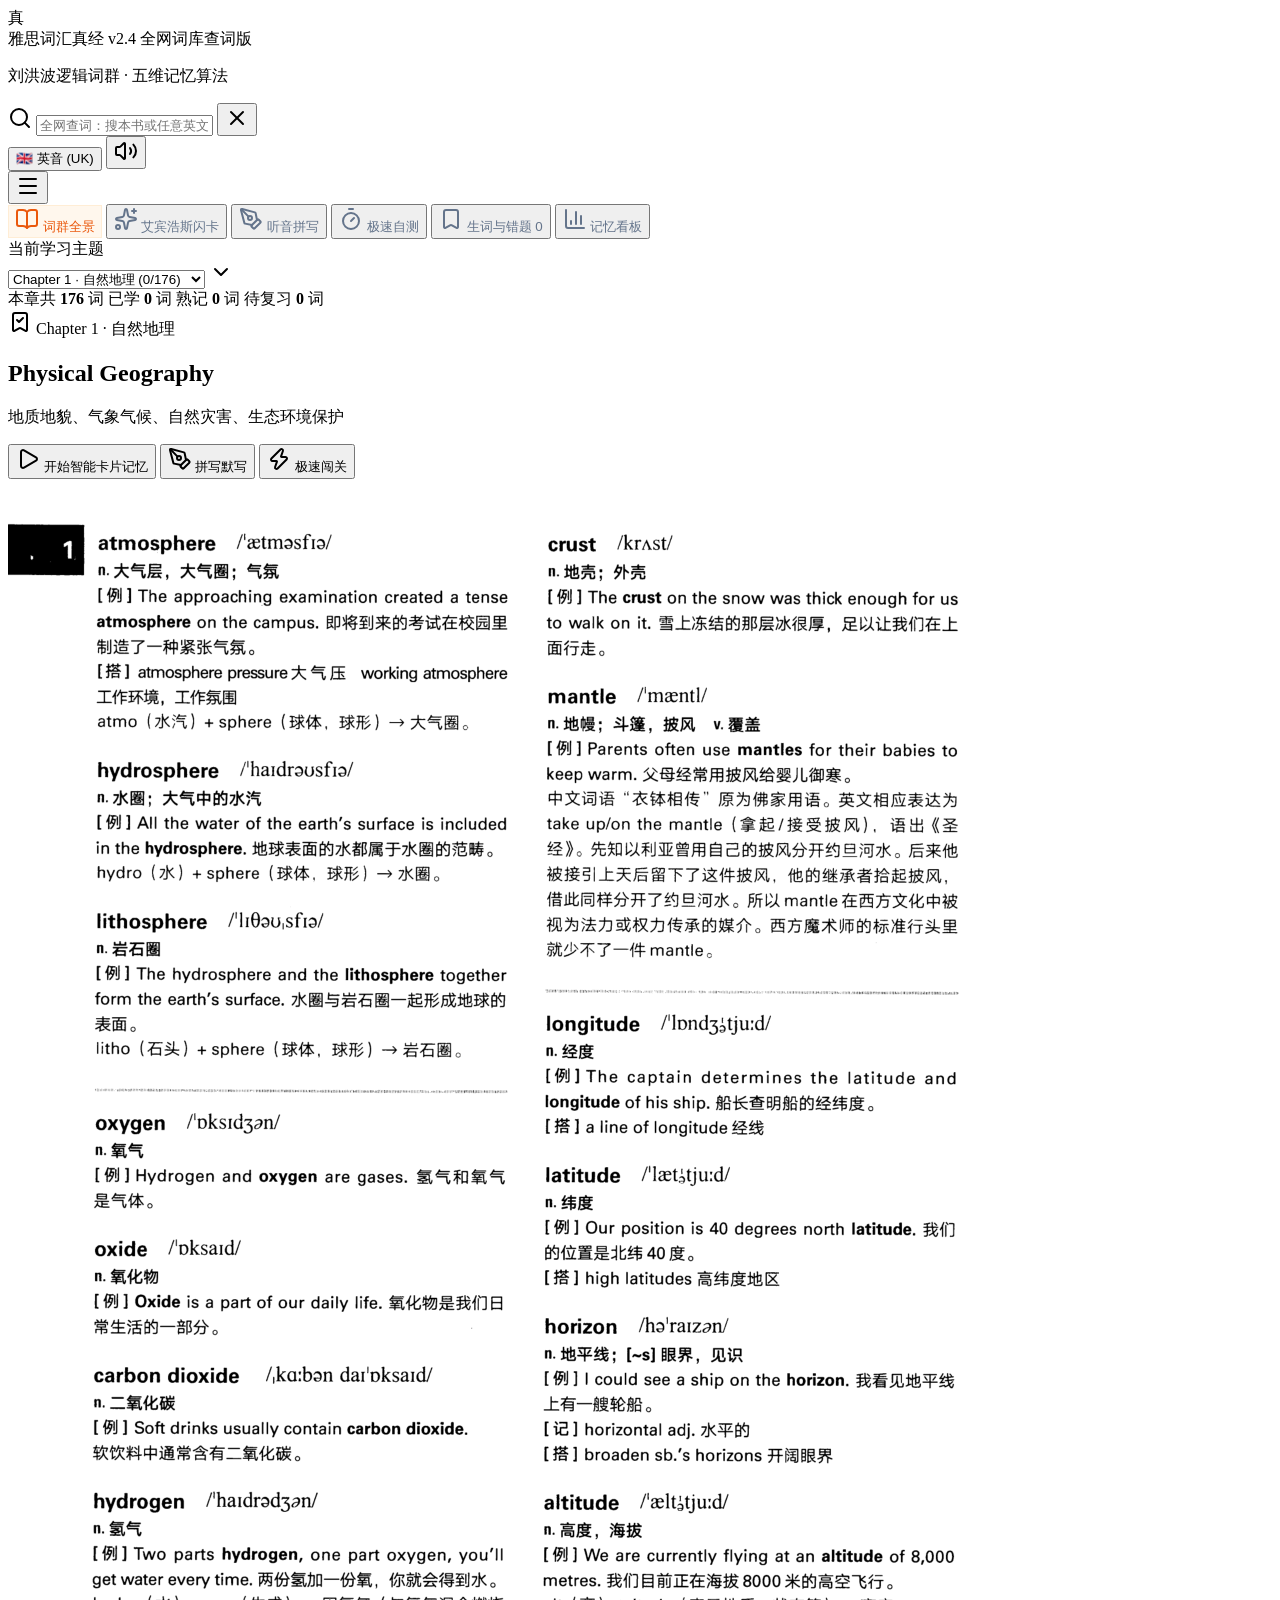
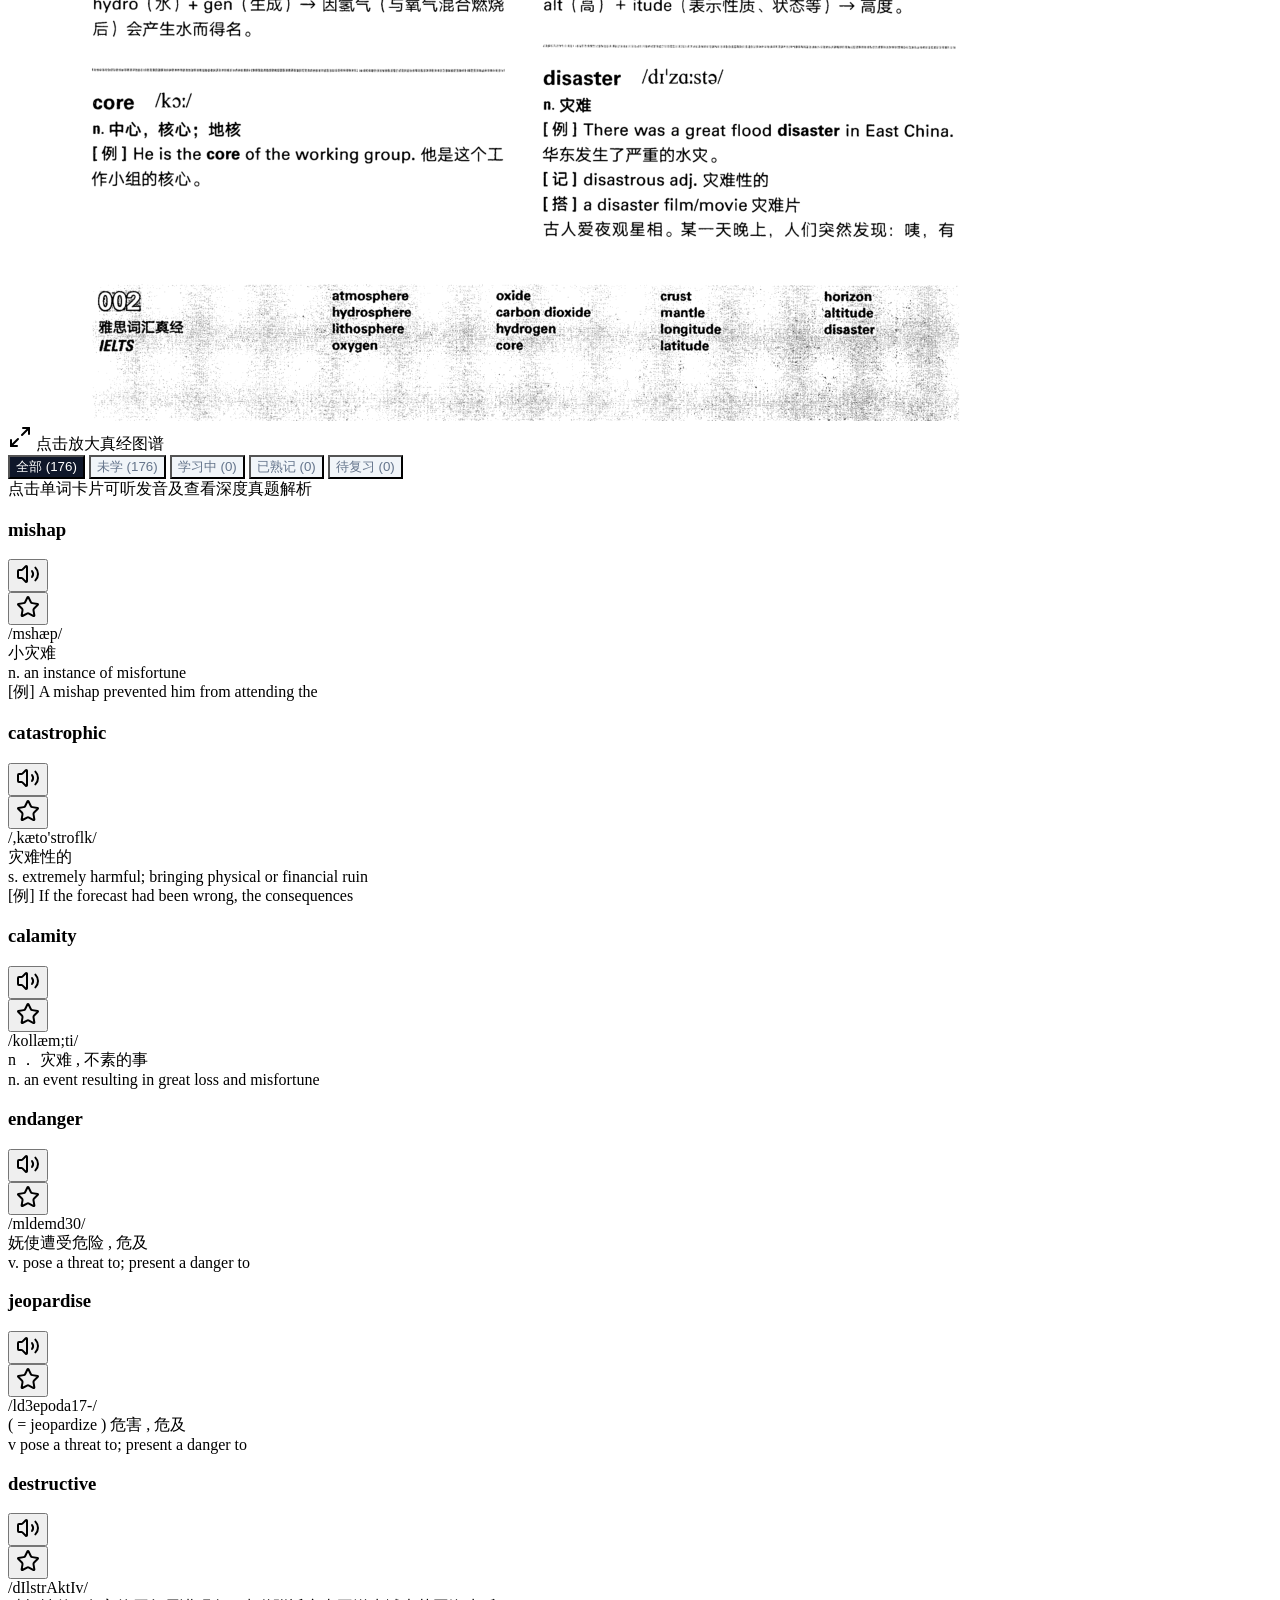
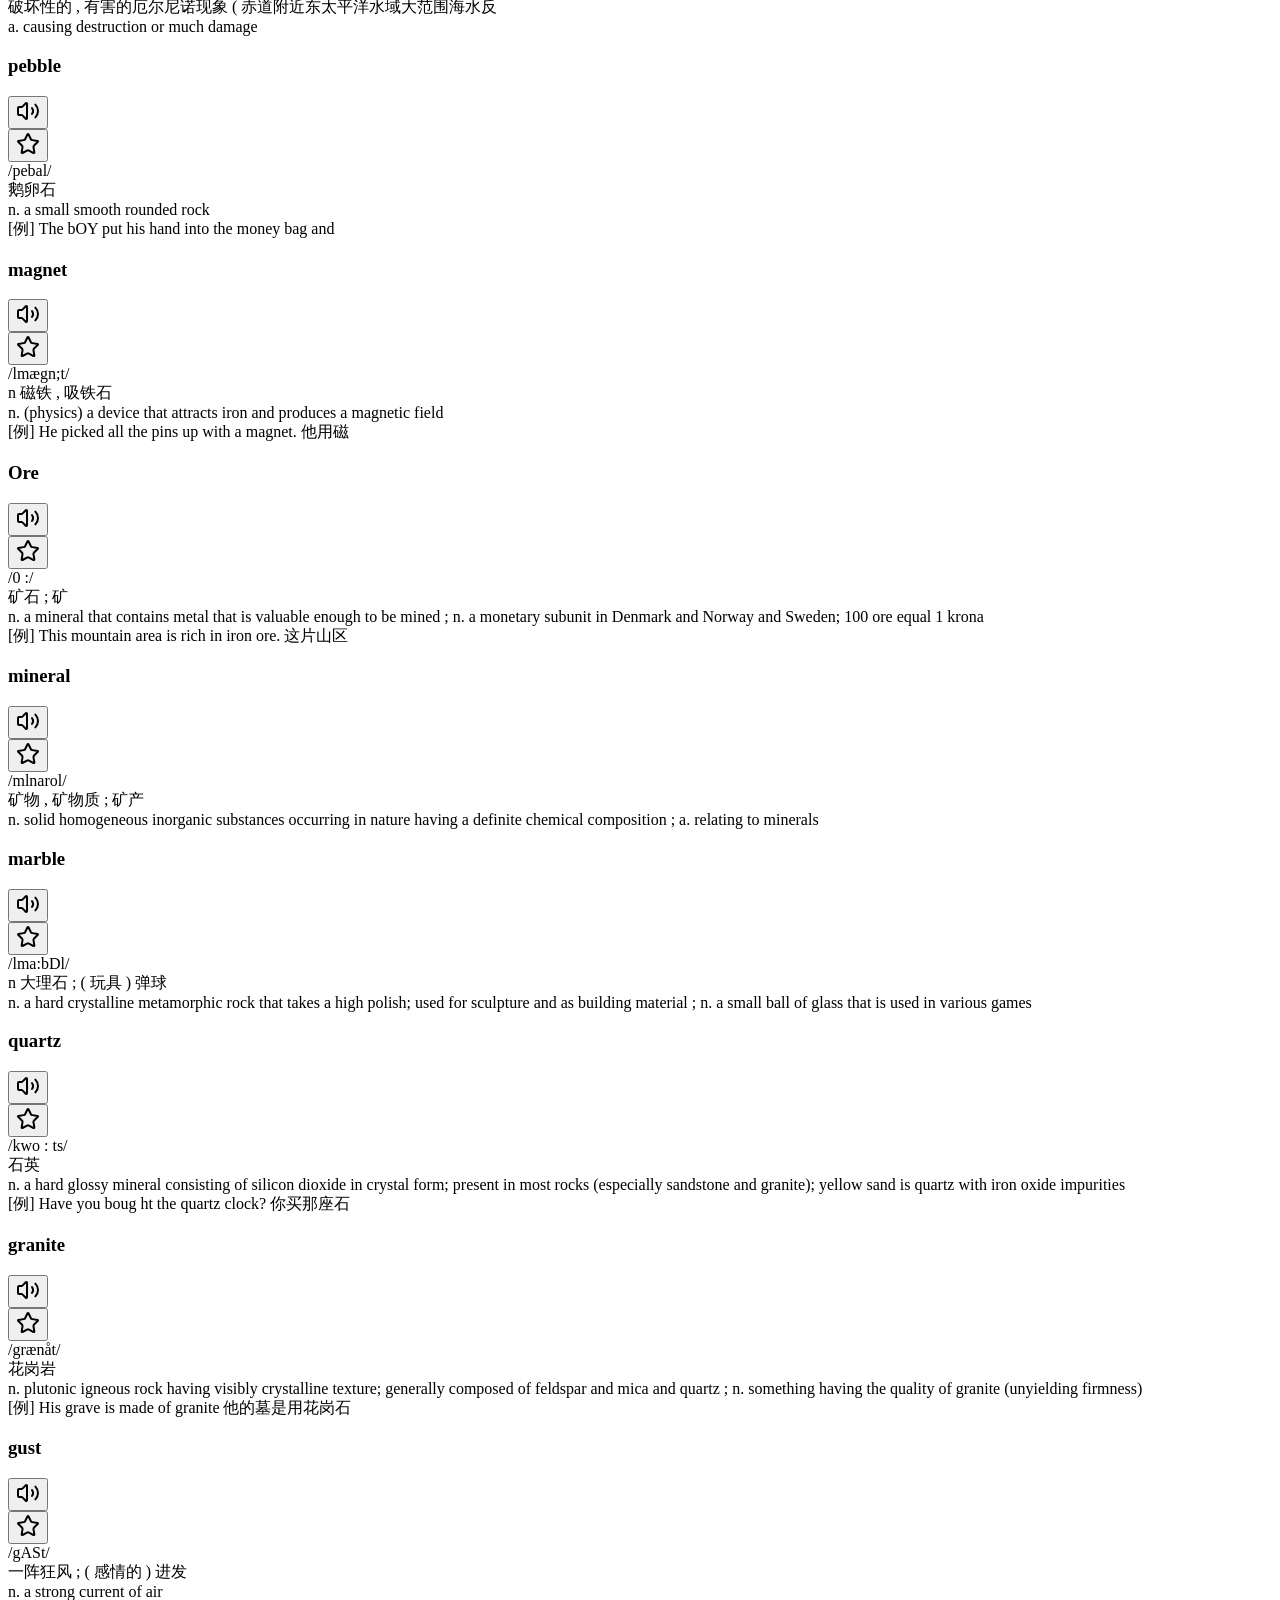
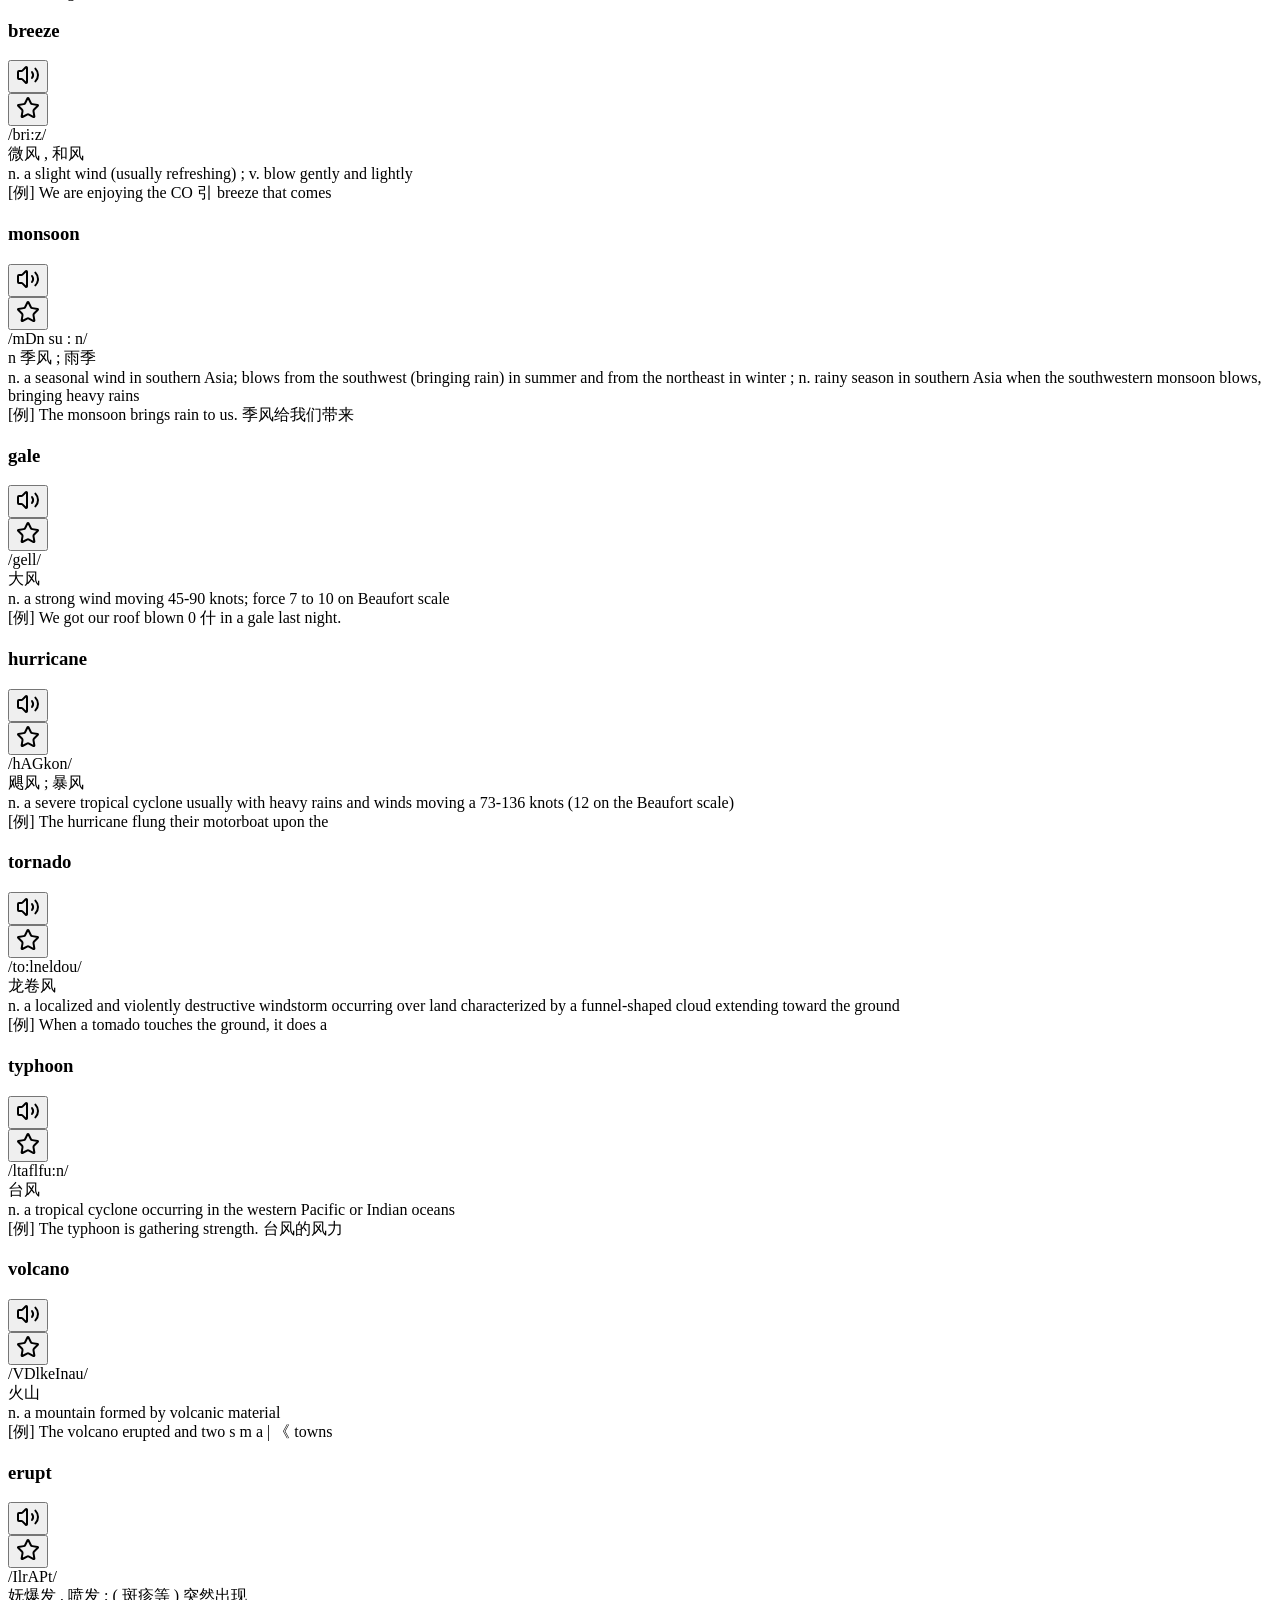
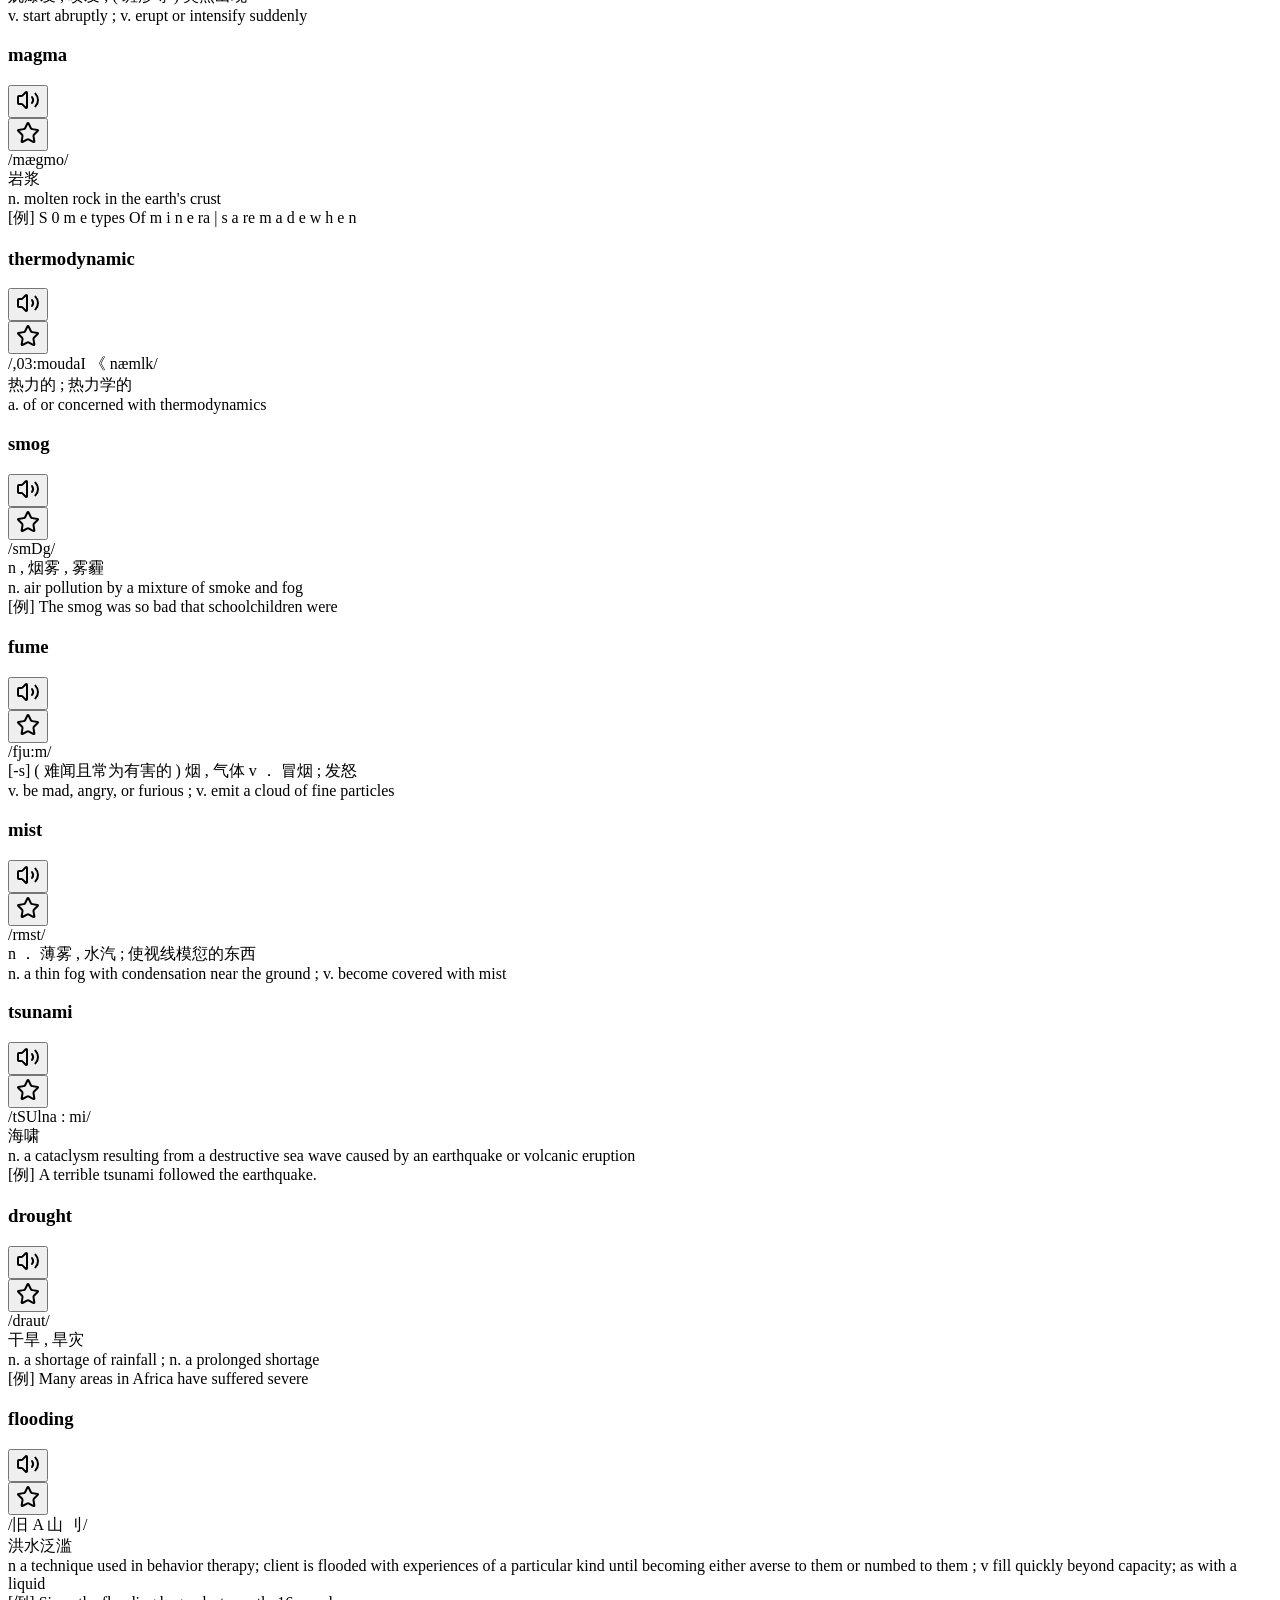
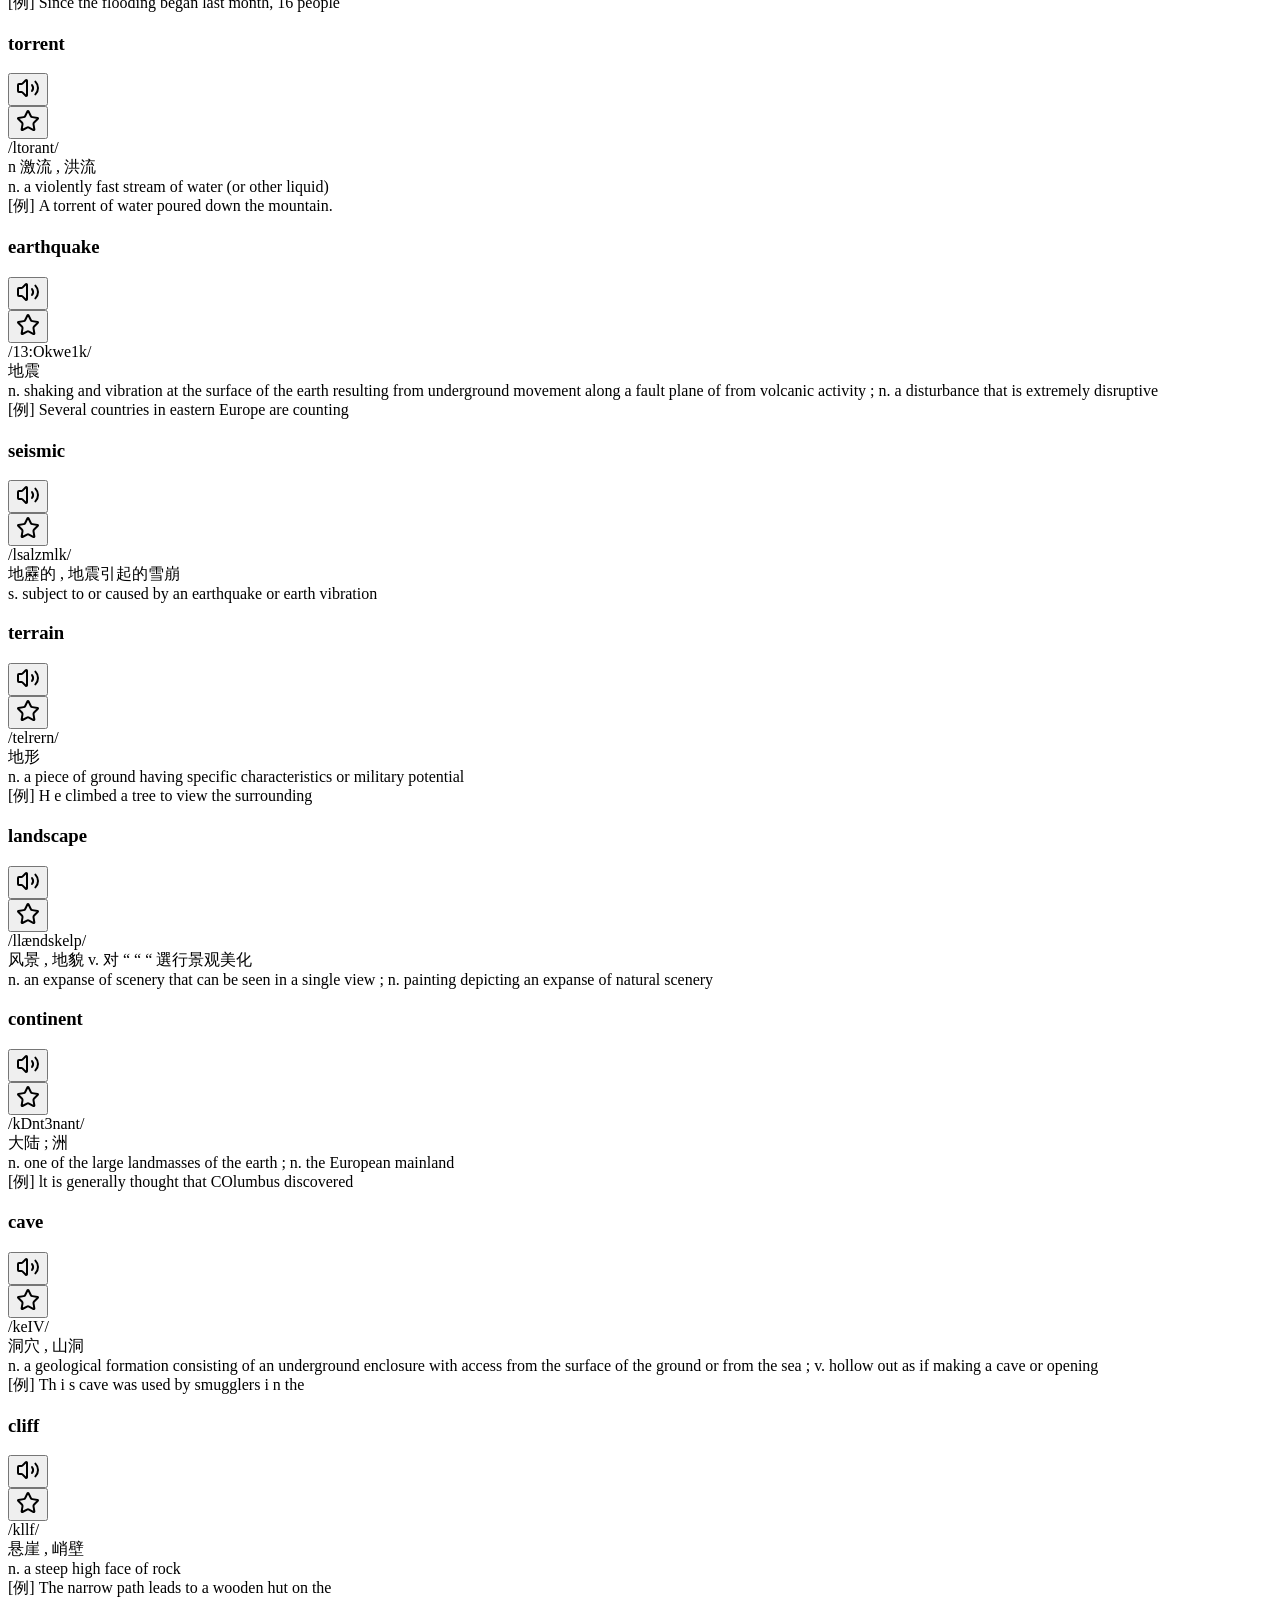
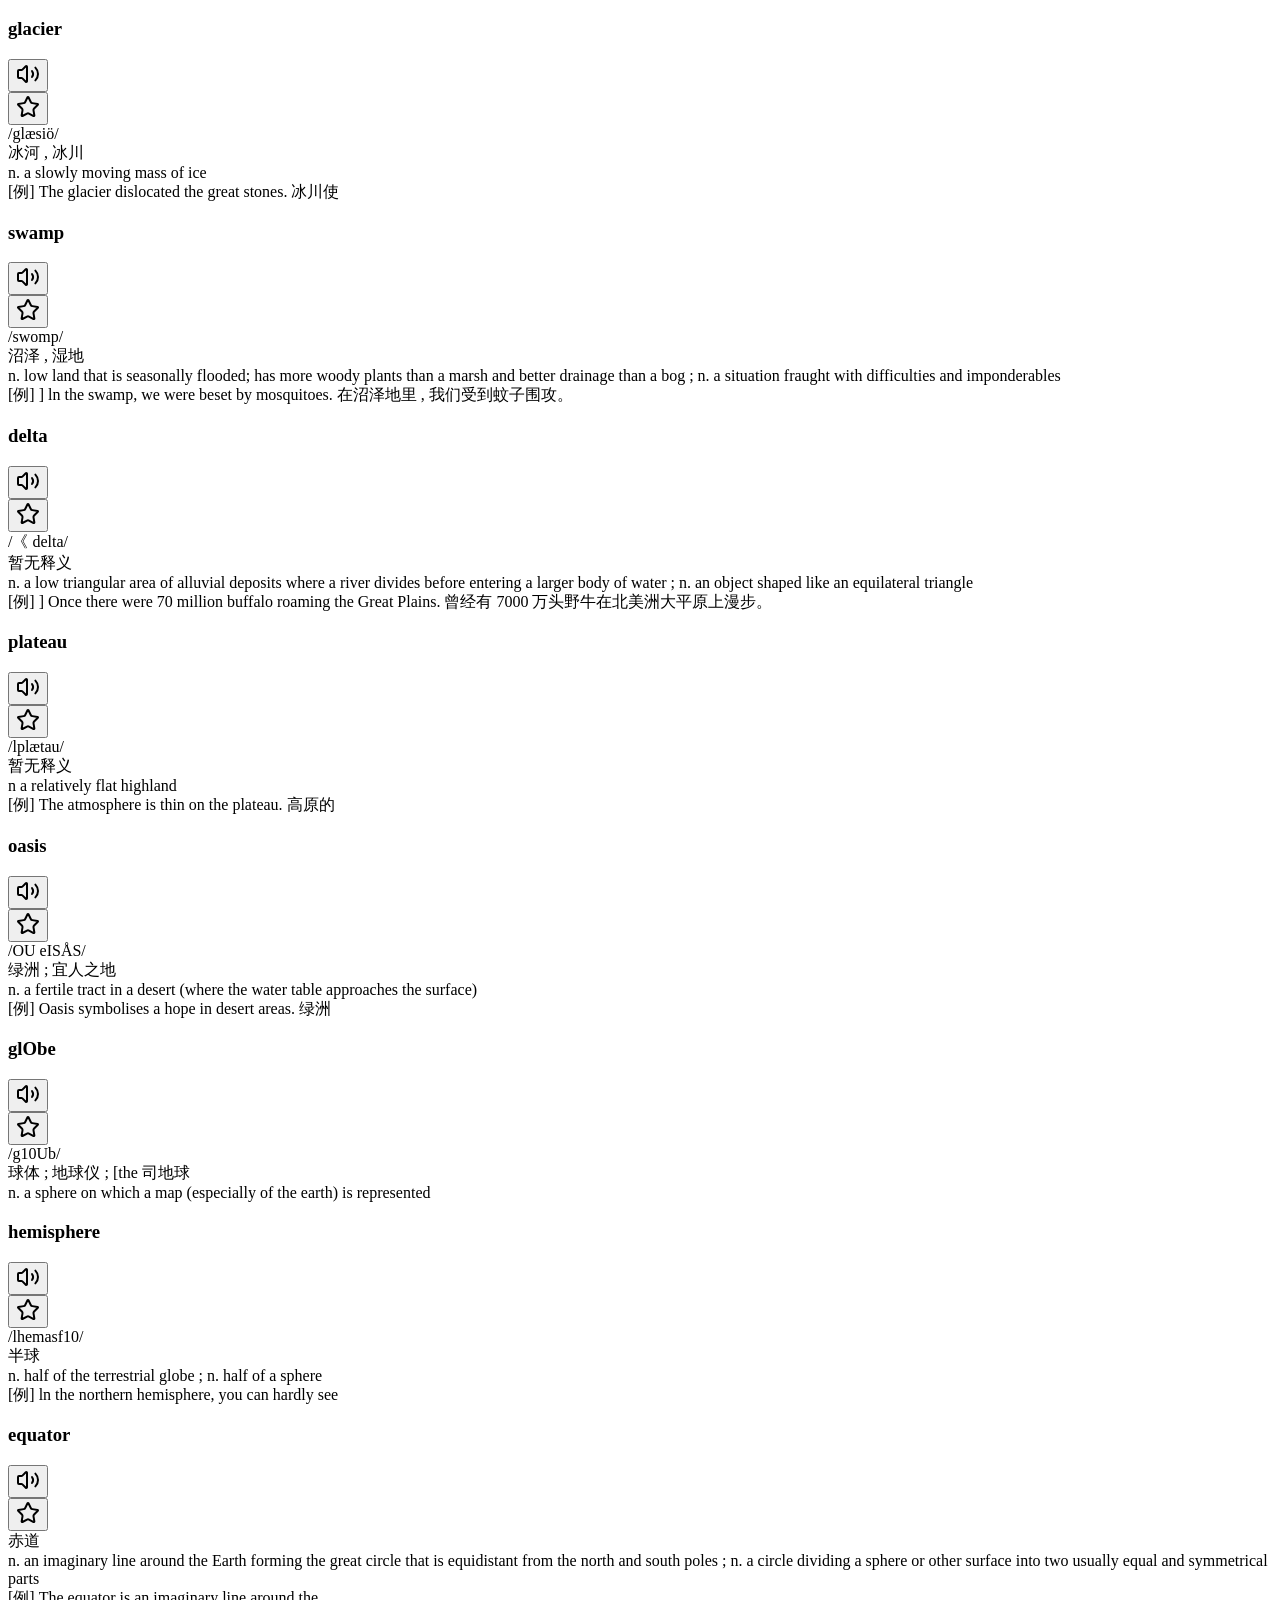
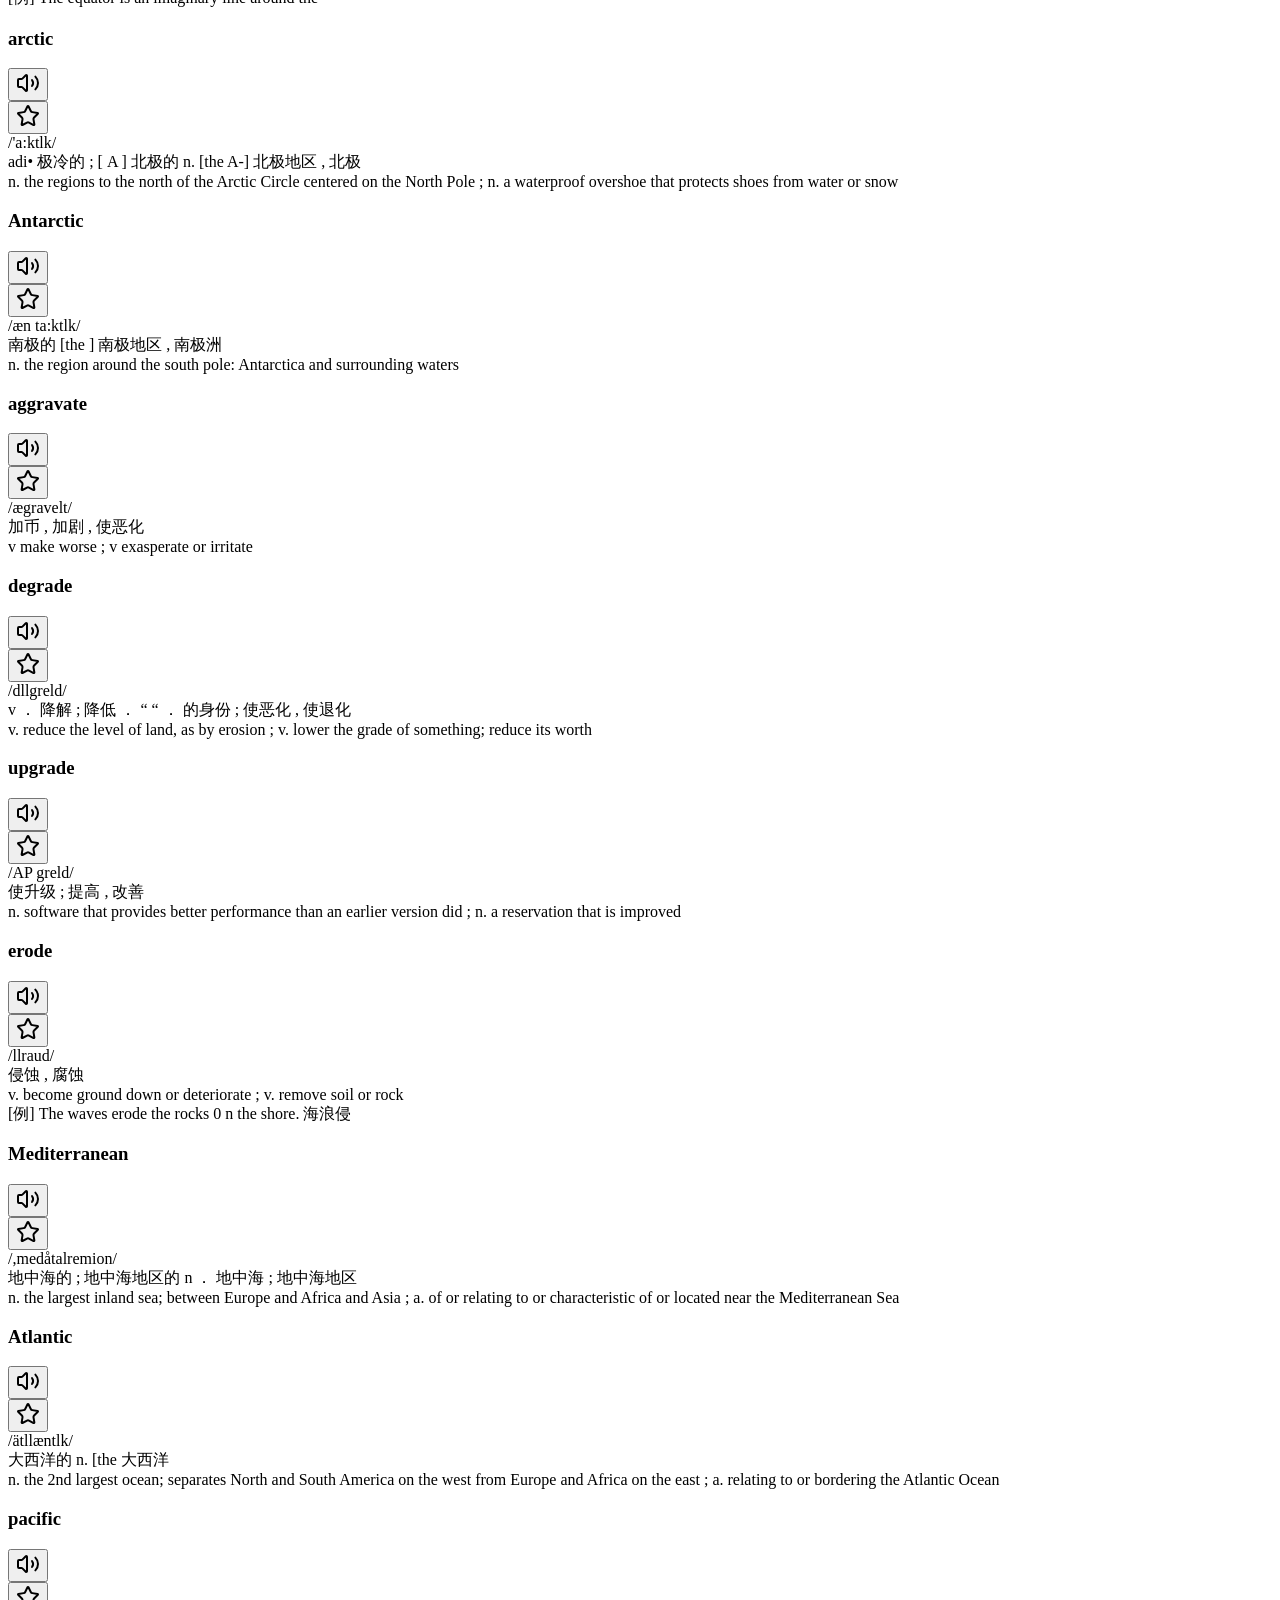
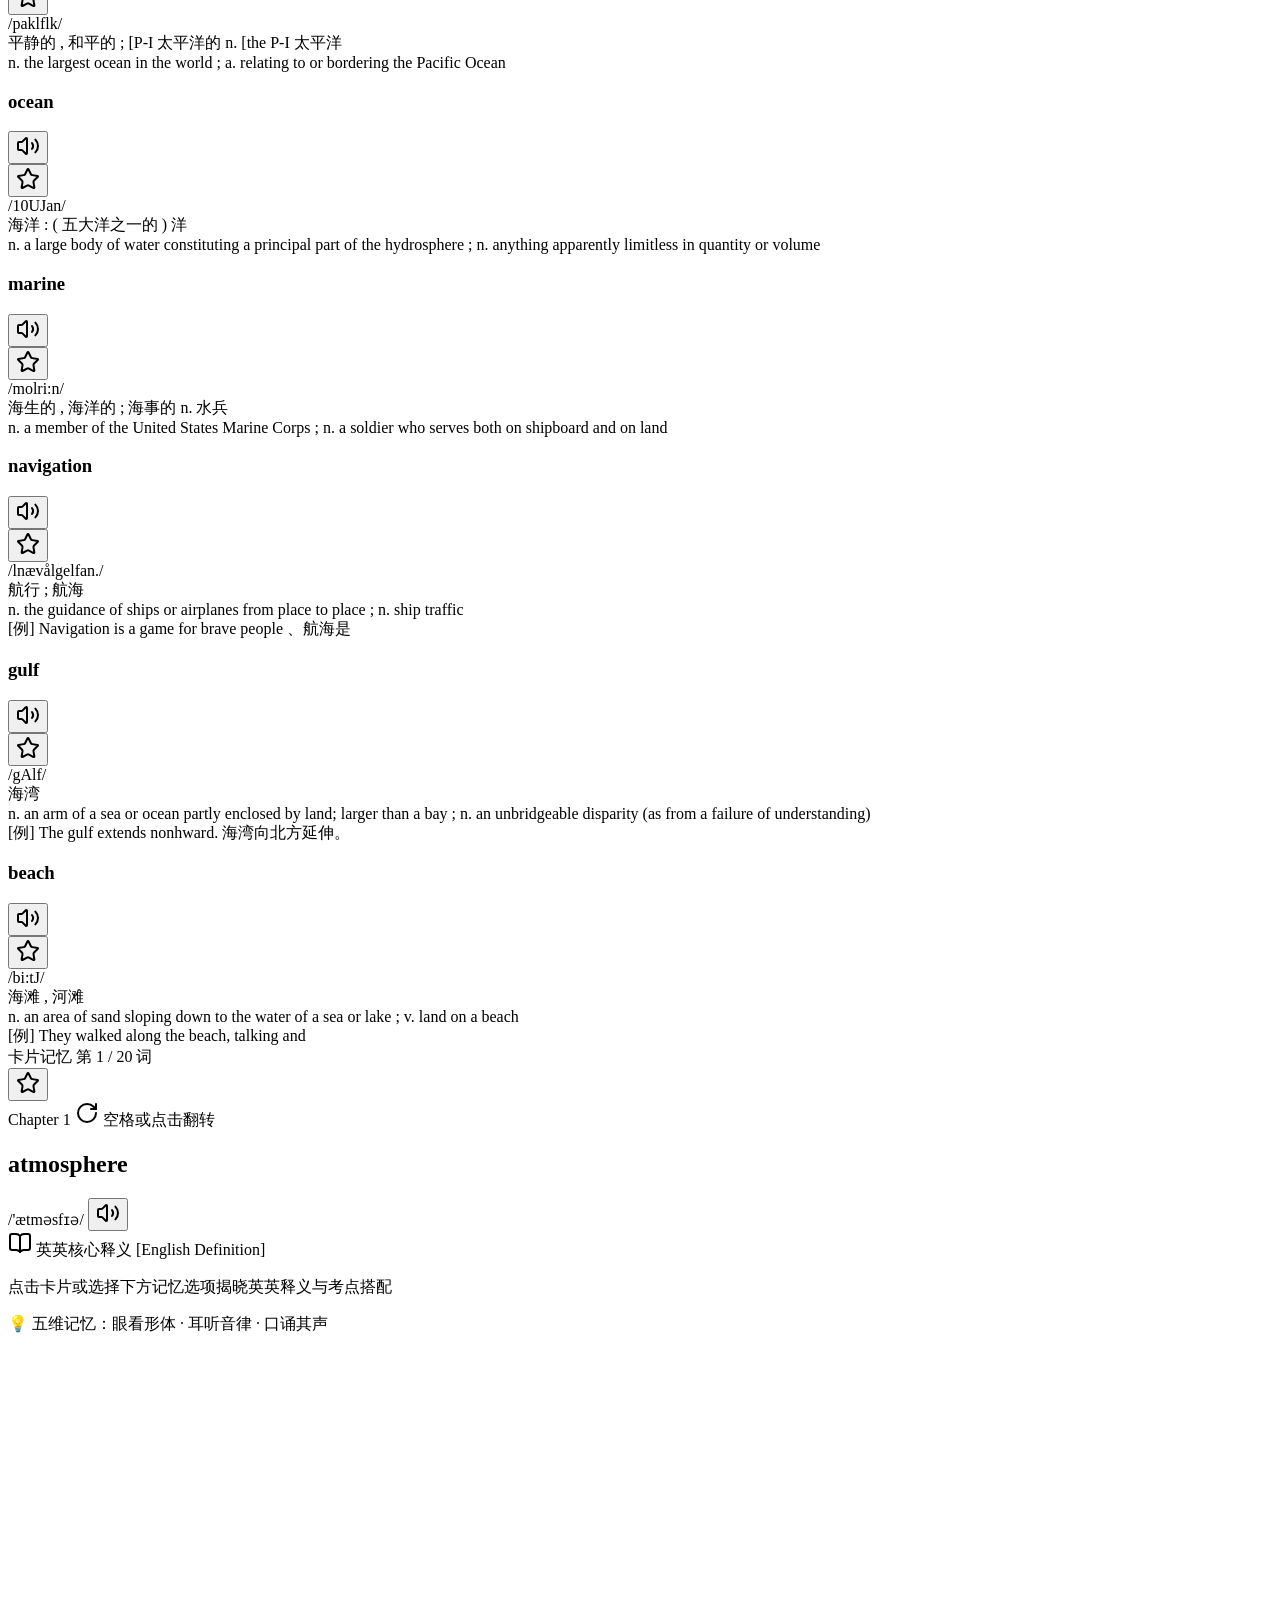
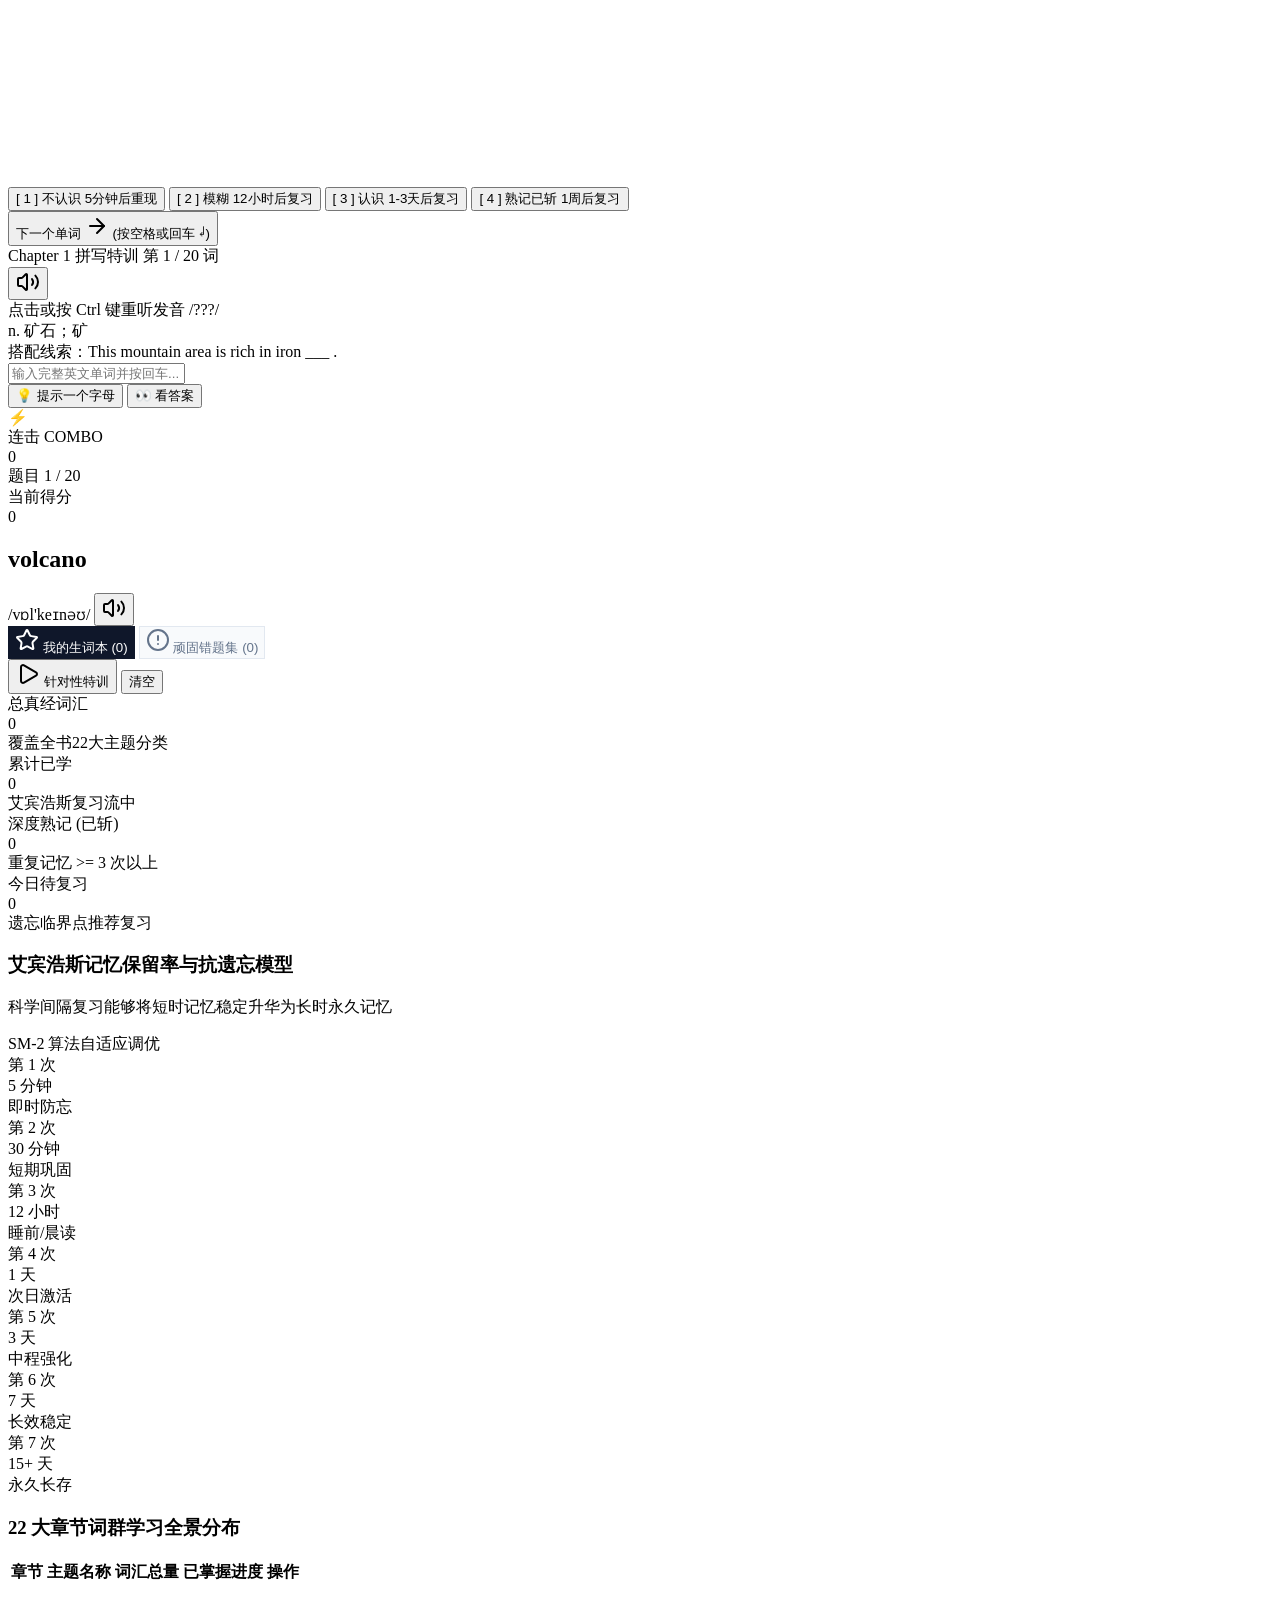
==== commit cb8371b9: "feat: Add Universal Dictionary Search supporting 43,000+ words and live global dictionary lookup" ====
--- a/static/index.html
+++ b/static/index.html
@@ -60,23 +60,27 @@
         <div>
           <div class="flex items-center gap-2">
             <span class="font-extrabold text-lg text-slate-900 tracking-tight">雅思词汇真经</span>
-            <span class="text-xs font-semibold px-2 py-0.5 rounded-full bg-emerald-100 text-emerald-700 border border-emerald-200">v2.3 自动翻转释义版</span>
+            <span class="text-xs font-semibold px-2 py-0.5 rounded-full bg-emerald-100 text-emerald-700 border border-emerald-200">v2.4 全网词库查词版</span>
           </div>
           <p class="text-xs text-slate-400 hidden sm:block">刘洪波逻辑词群 · 五维记忆算法</p>
         </div>
       </div>
 
-      <!-- Quick Chapter Selector & Search -->
-      <div class="flex-1 max-w-md relative hidden md:block">
+      <!-- Quick Chapter Selector & Universal Search -->
+      <div class="flex-1 max-w-sm sm:max-w-md relative mx-2">
         <i data-lucide="search" class="w-4 h-4 absolute left-3.5 top-1/2 -translate-y-1/2 text-slate-400"></i>
         <input 
           type="text" 
           id="globalSearchInput" 
-          placeholder="搜索单词、中文释义或真题例句..." 
-          class="w-full pl-10 pr-4 py-2 text-sm bg-slate-100/80 border border-slate-200 rounded-full focus:outline-none focus:ring-2 focus:ring-brand-500/30 focus:border-brand-500 focus:bg-white transition-all placeholder:text-slate-400"
+          placeholder="全网查词：搜本书或任意英文单词..." 
+          class="w-full pl-10 pr-8 py-2 text-sm bg-slate-100/80 border border-slate-200 rounded-full focus:outline-none focus:ring-2 focus:ring-brand-500/30 focus:border-brand-500 focus:bg-white transition-all placeholder:text-slate-400"
           oninput="handleGlobalSearch(this.value)"
+          onkeydown="if(event.key === 'Enter') handleSearchEnter(this.value)"
         >
-        <div id="searchDropdown" class="hidden absolute top-full mt-2 w-full bg-white rounded-2xl shadow-xl border border-slate-100 overflow-hidden max-h-96 overflow-y-auto z-50"></div>
+        <button id="searchClearBtn" onclick="clearSearchInput()" class="hidden absolute right-3 top-1/2 -translate-y-1/2 text-slate-400 hover:text-slate-600 p-0.5">
+          <i data-lucide="x" class="w-3.5 h-3.5"></i>
+        </button>
+        <div id="searchDropdown" class="hidden absolute top-full left-0 right-0 mt-2 w-full bg-white rounded-2xl shadow-2xl border border-slate-200 overflow-hidden max-h-96 overflow-y-auto z-50"></div>
       </div>
 
       <!-- Top Right Controls -->
@@ -736,7 +740,7 @@
   </div>
 
   <!-- Scripts -->
-  <script src="./app.js?v=20260905_v30"></script>
+  <script src="./app.js?v=20260905_v40"></script>
 </body>
 </html>
 
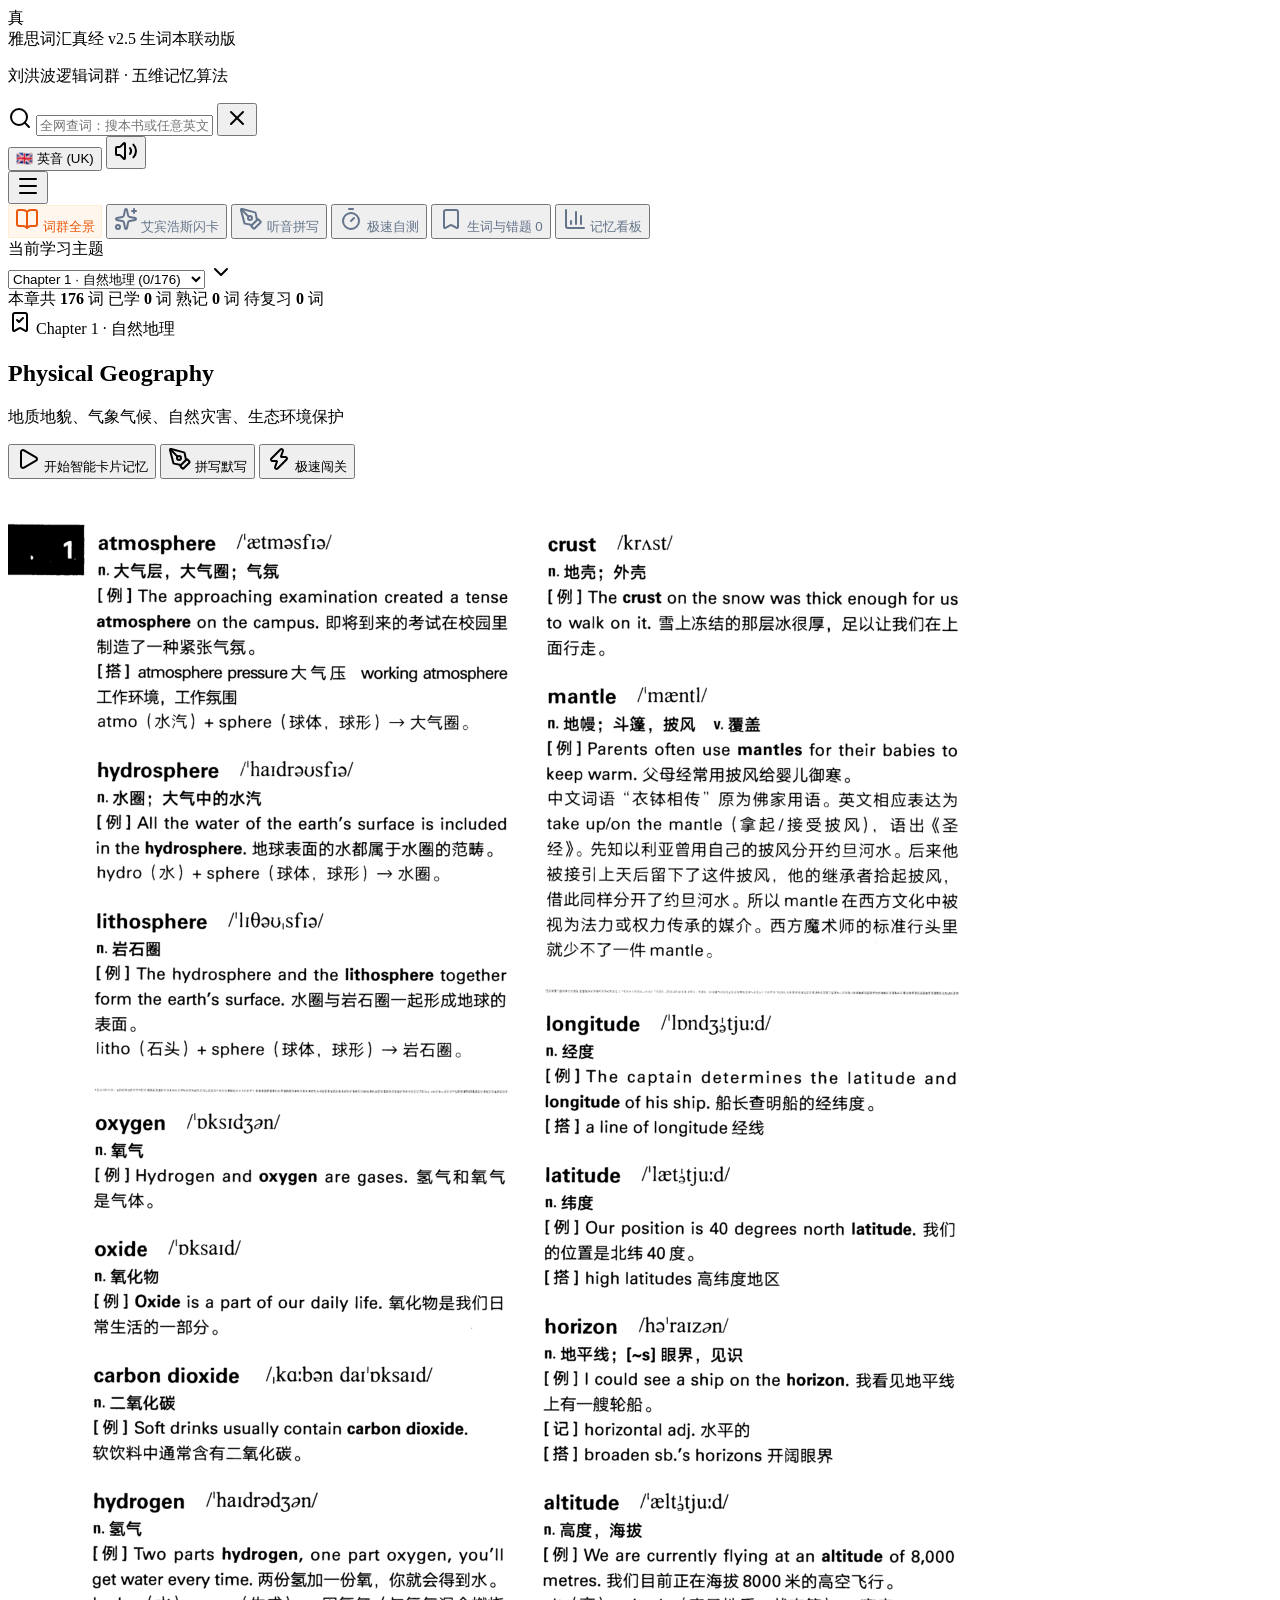
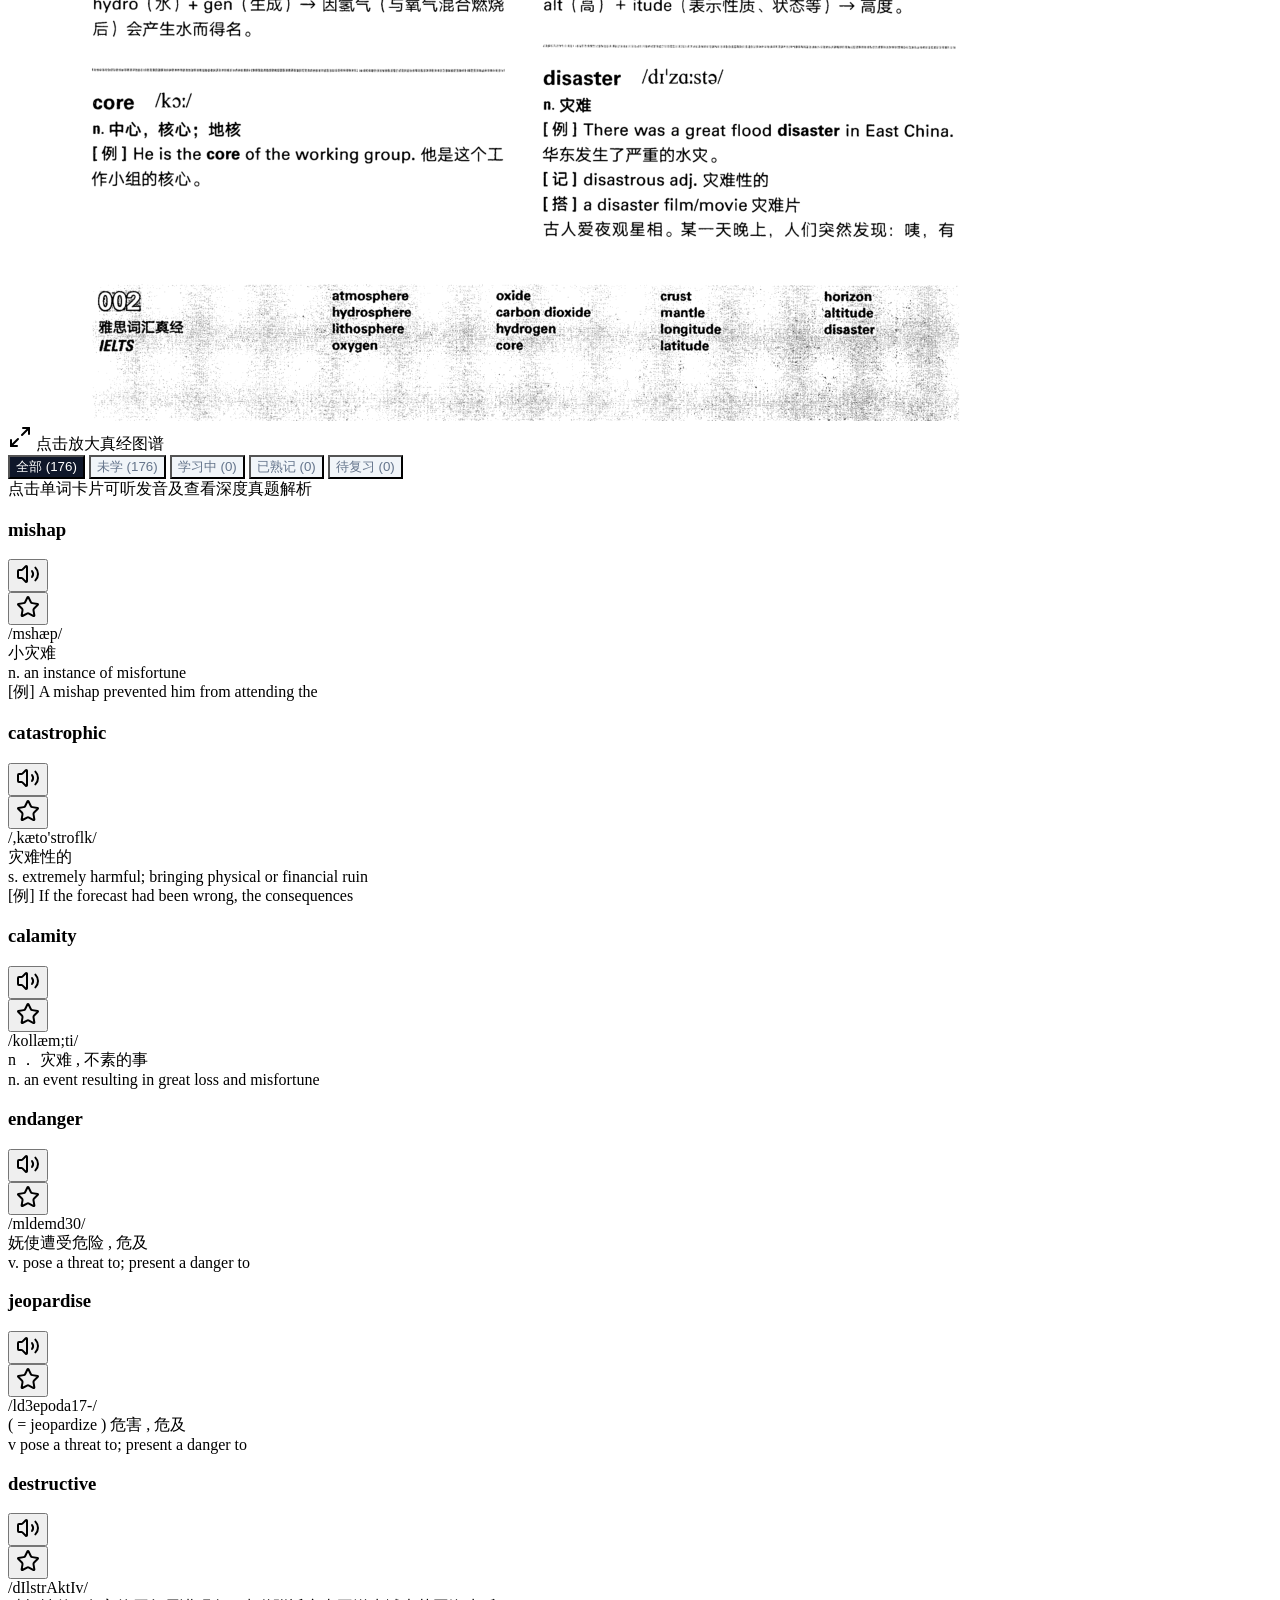
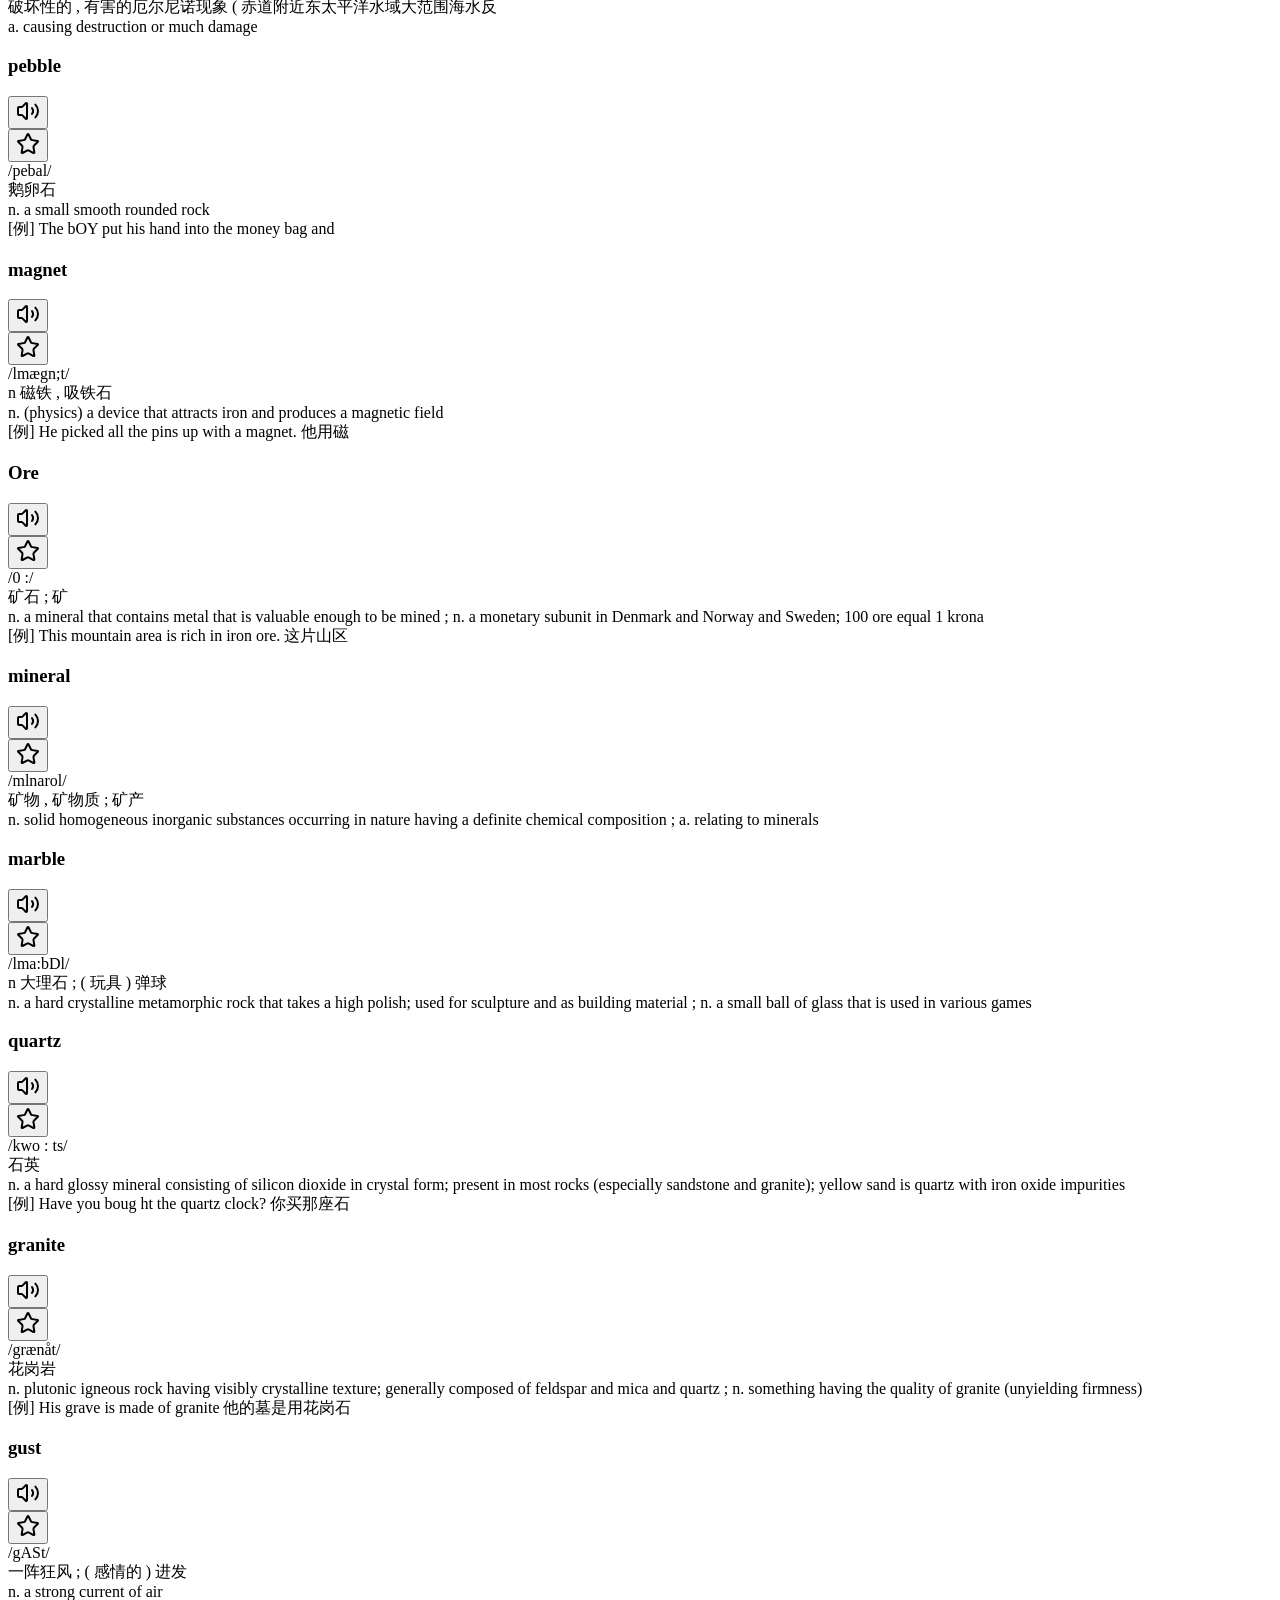
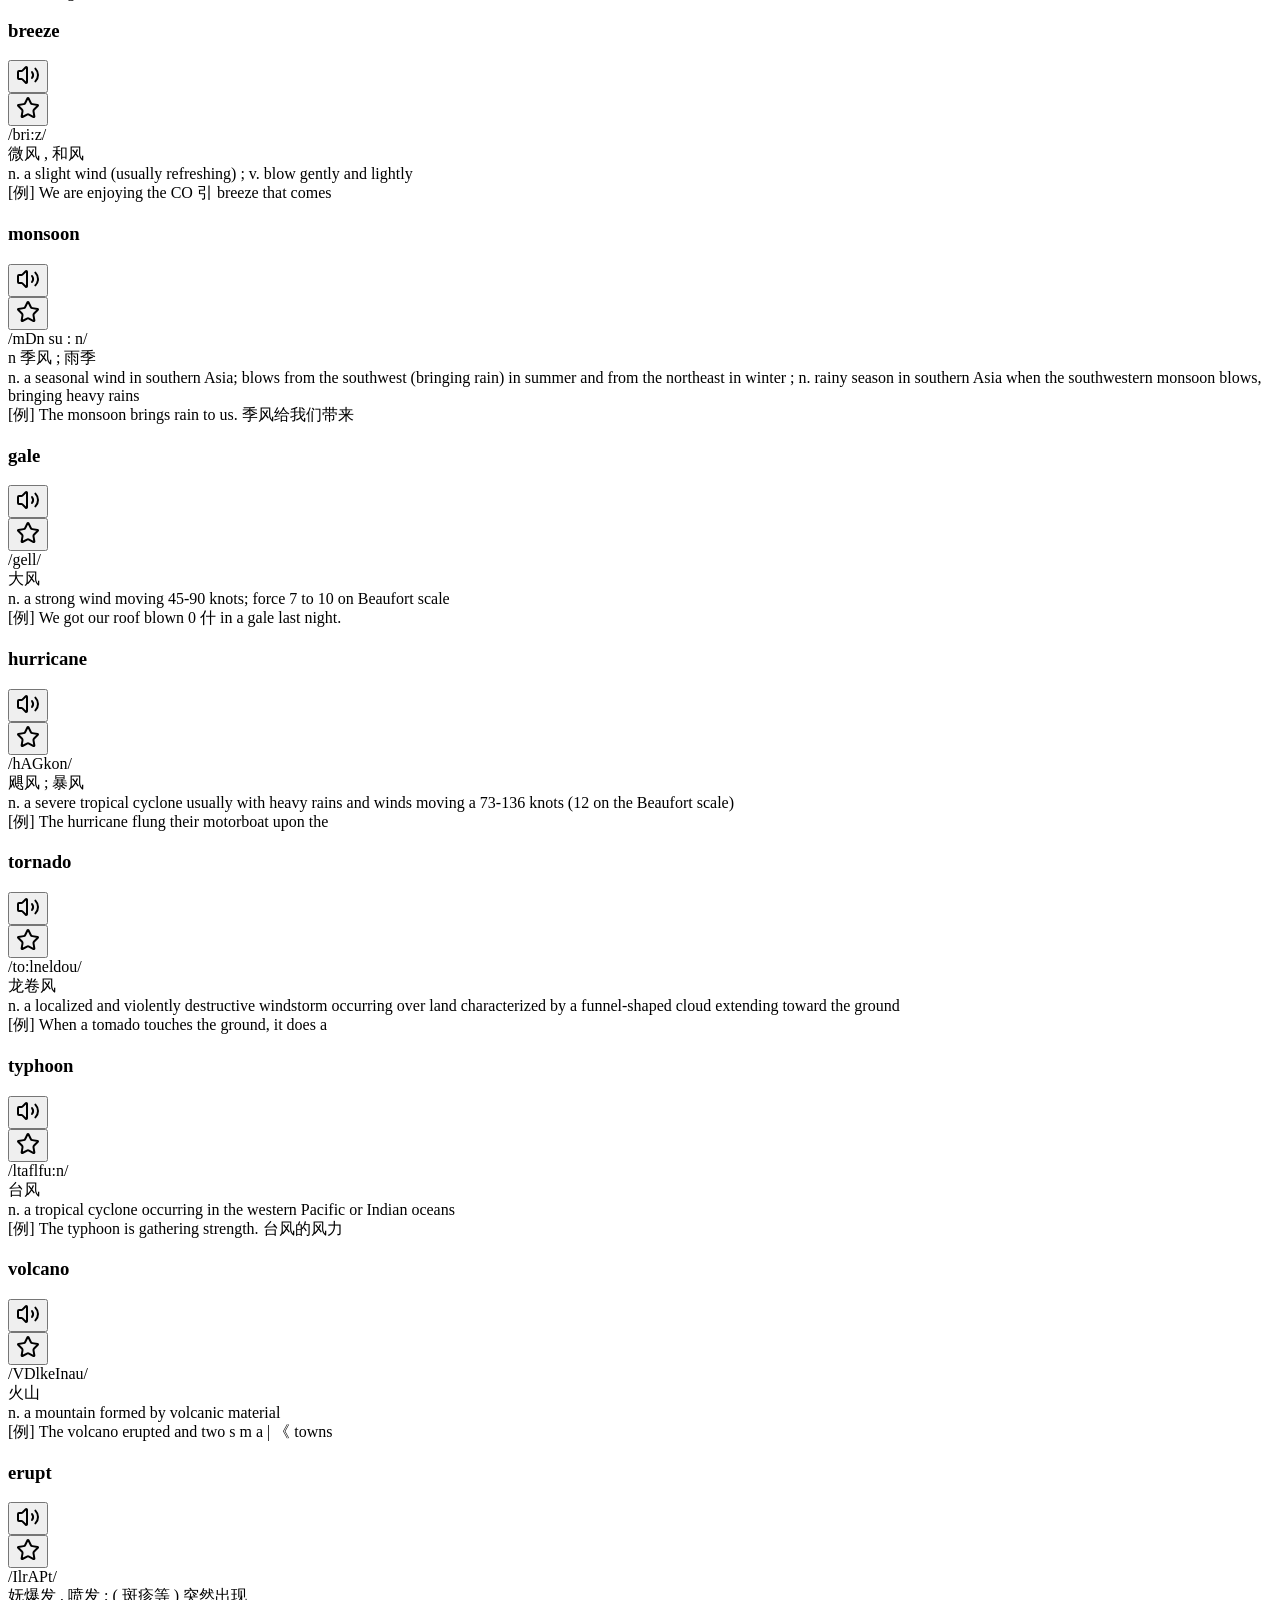
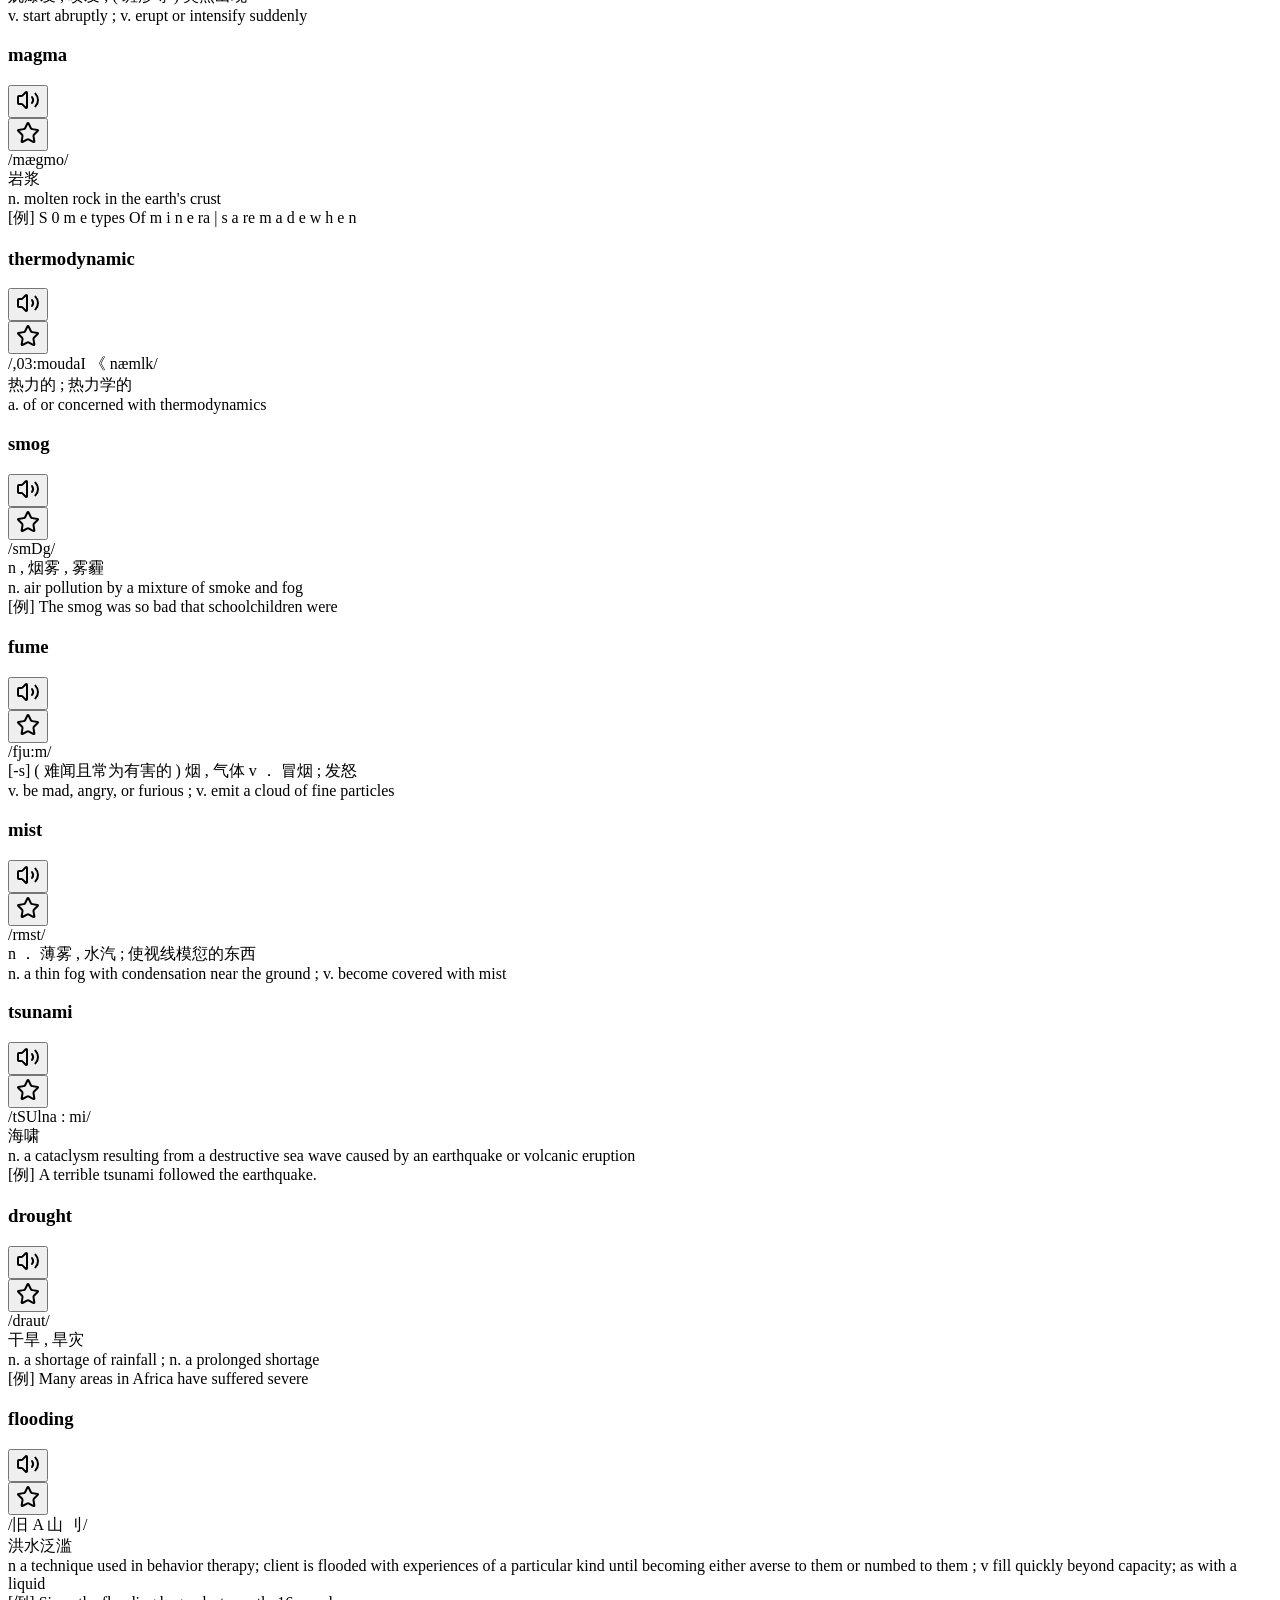
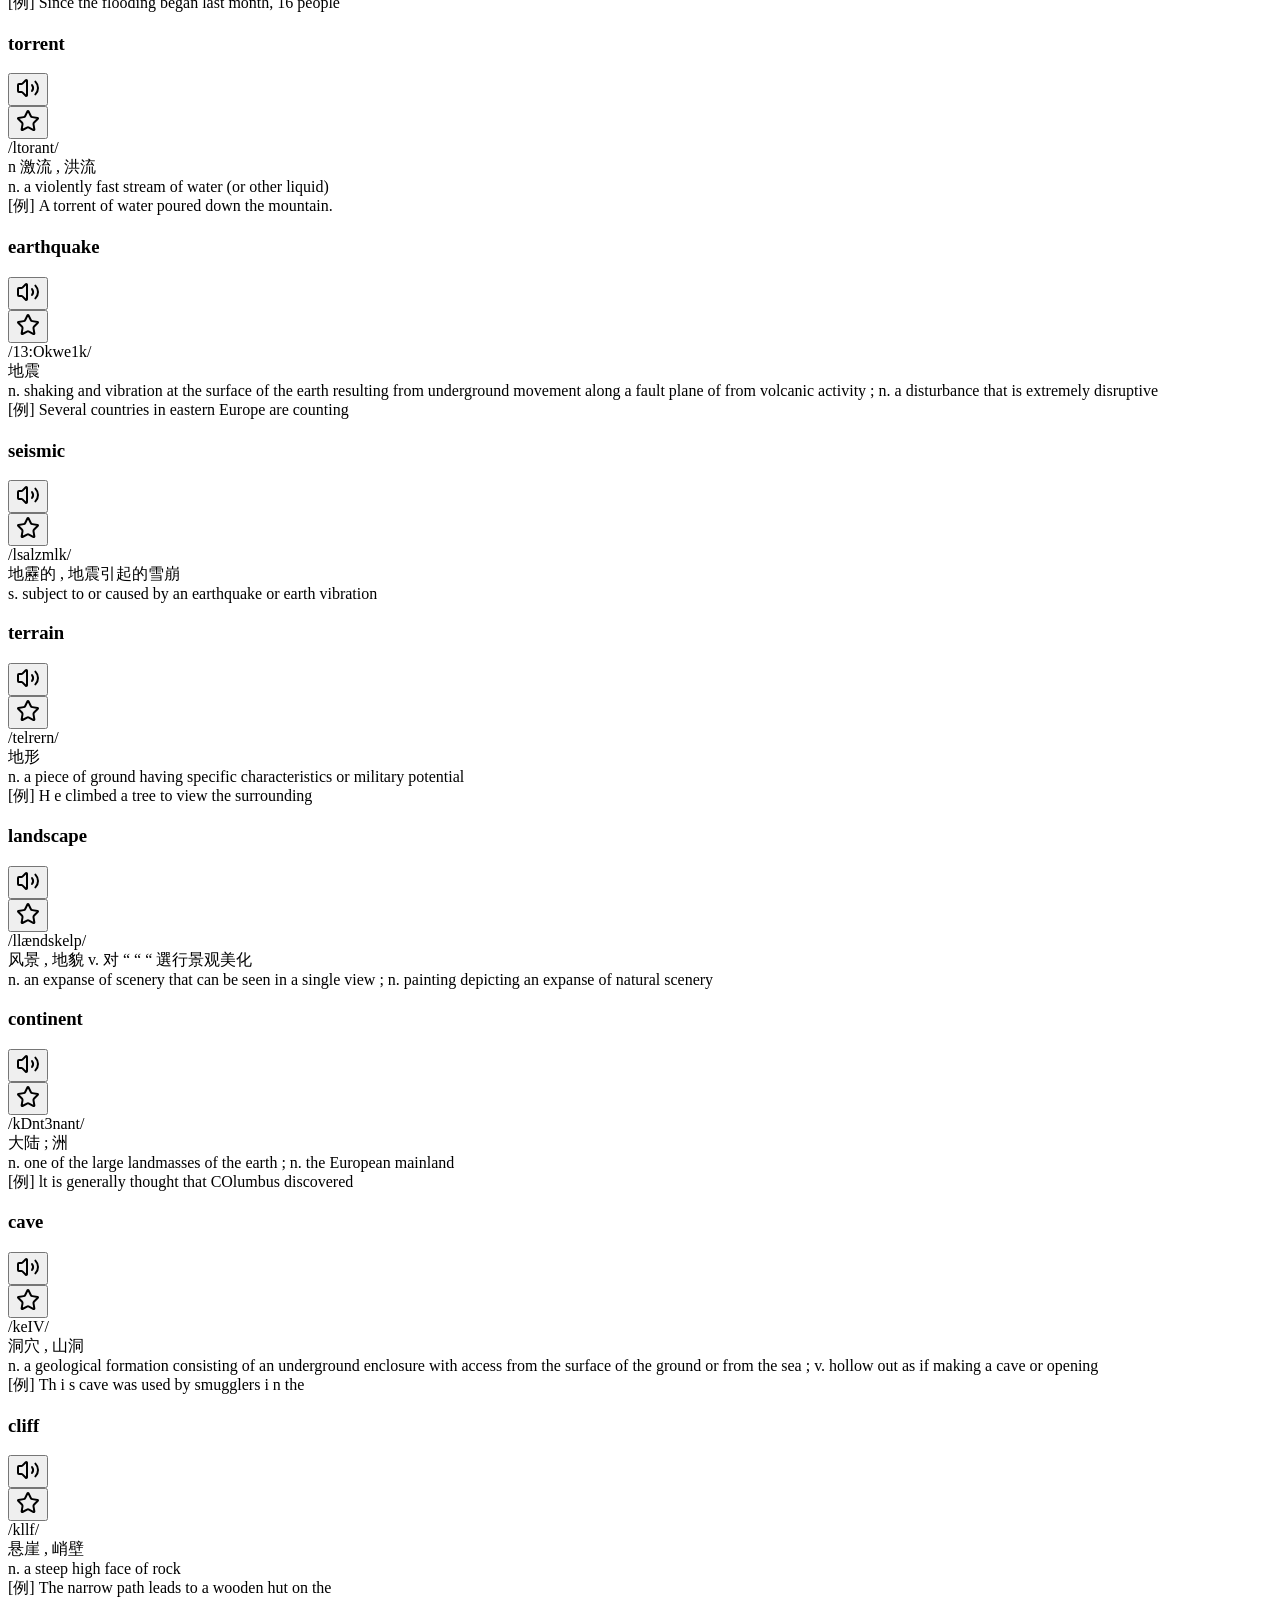
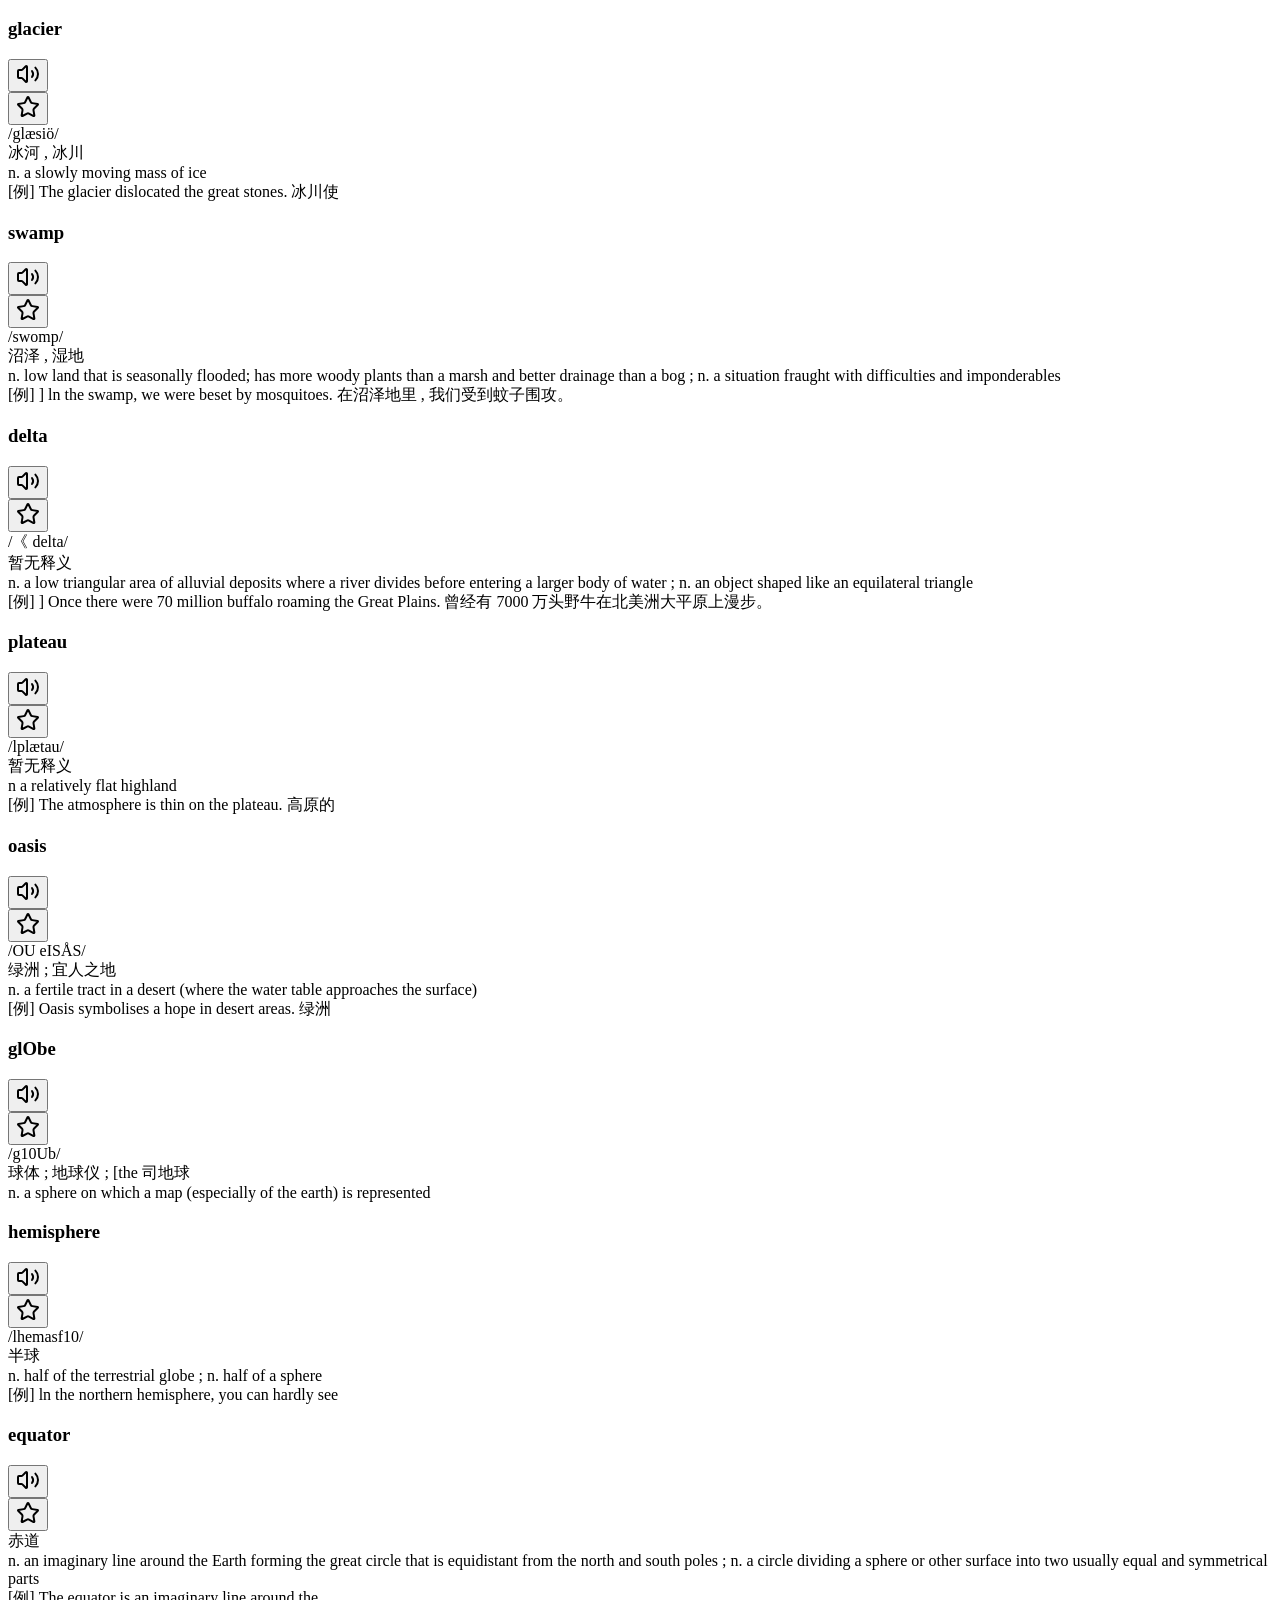
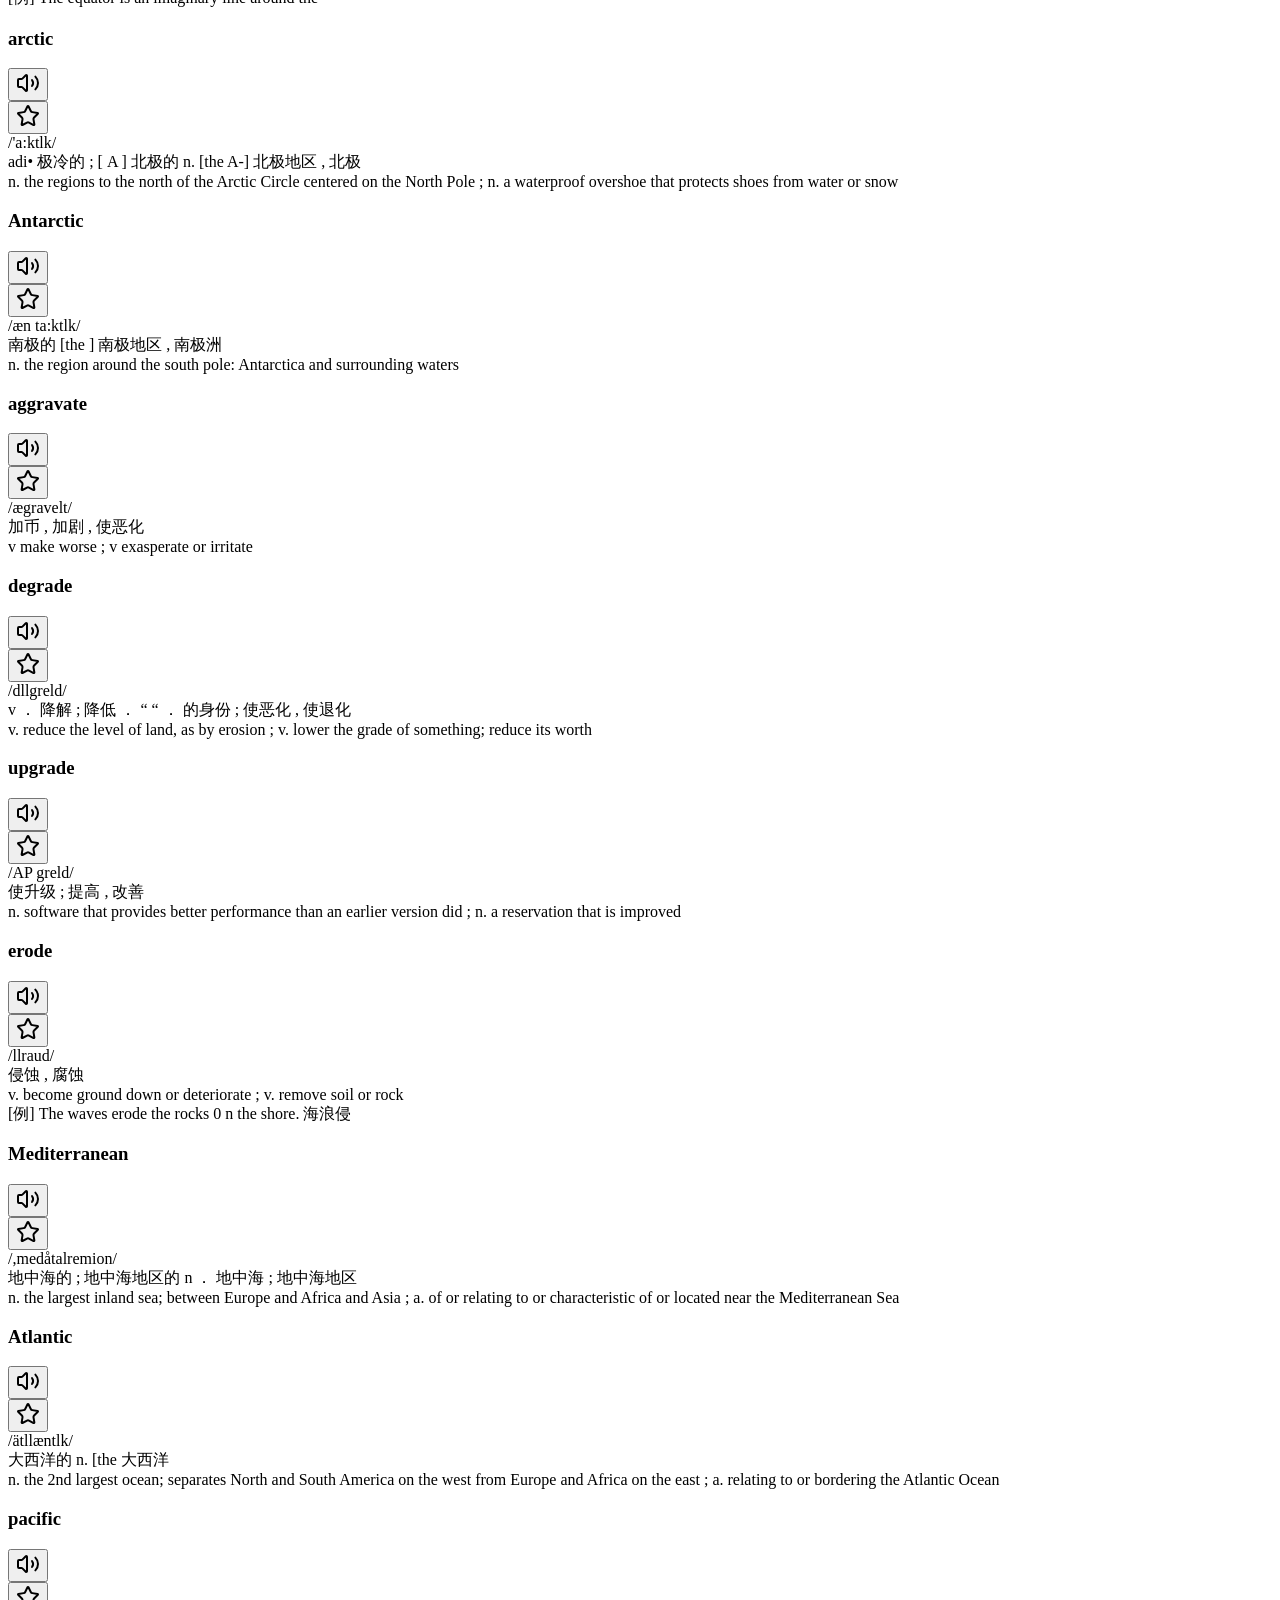
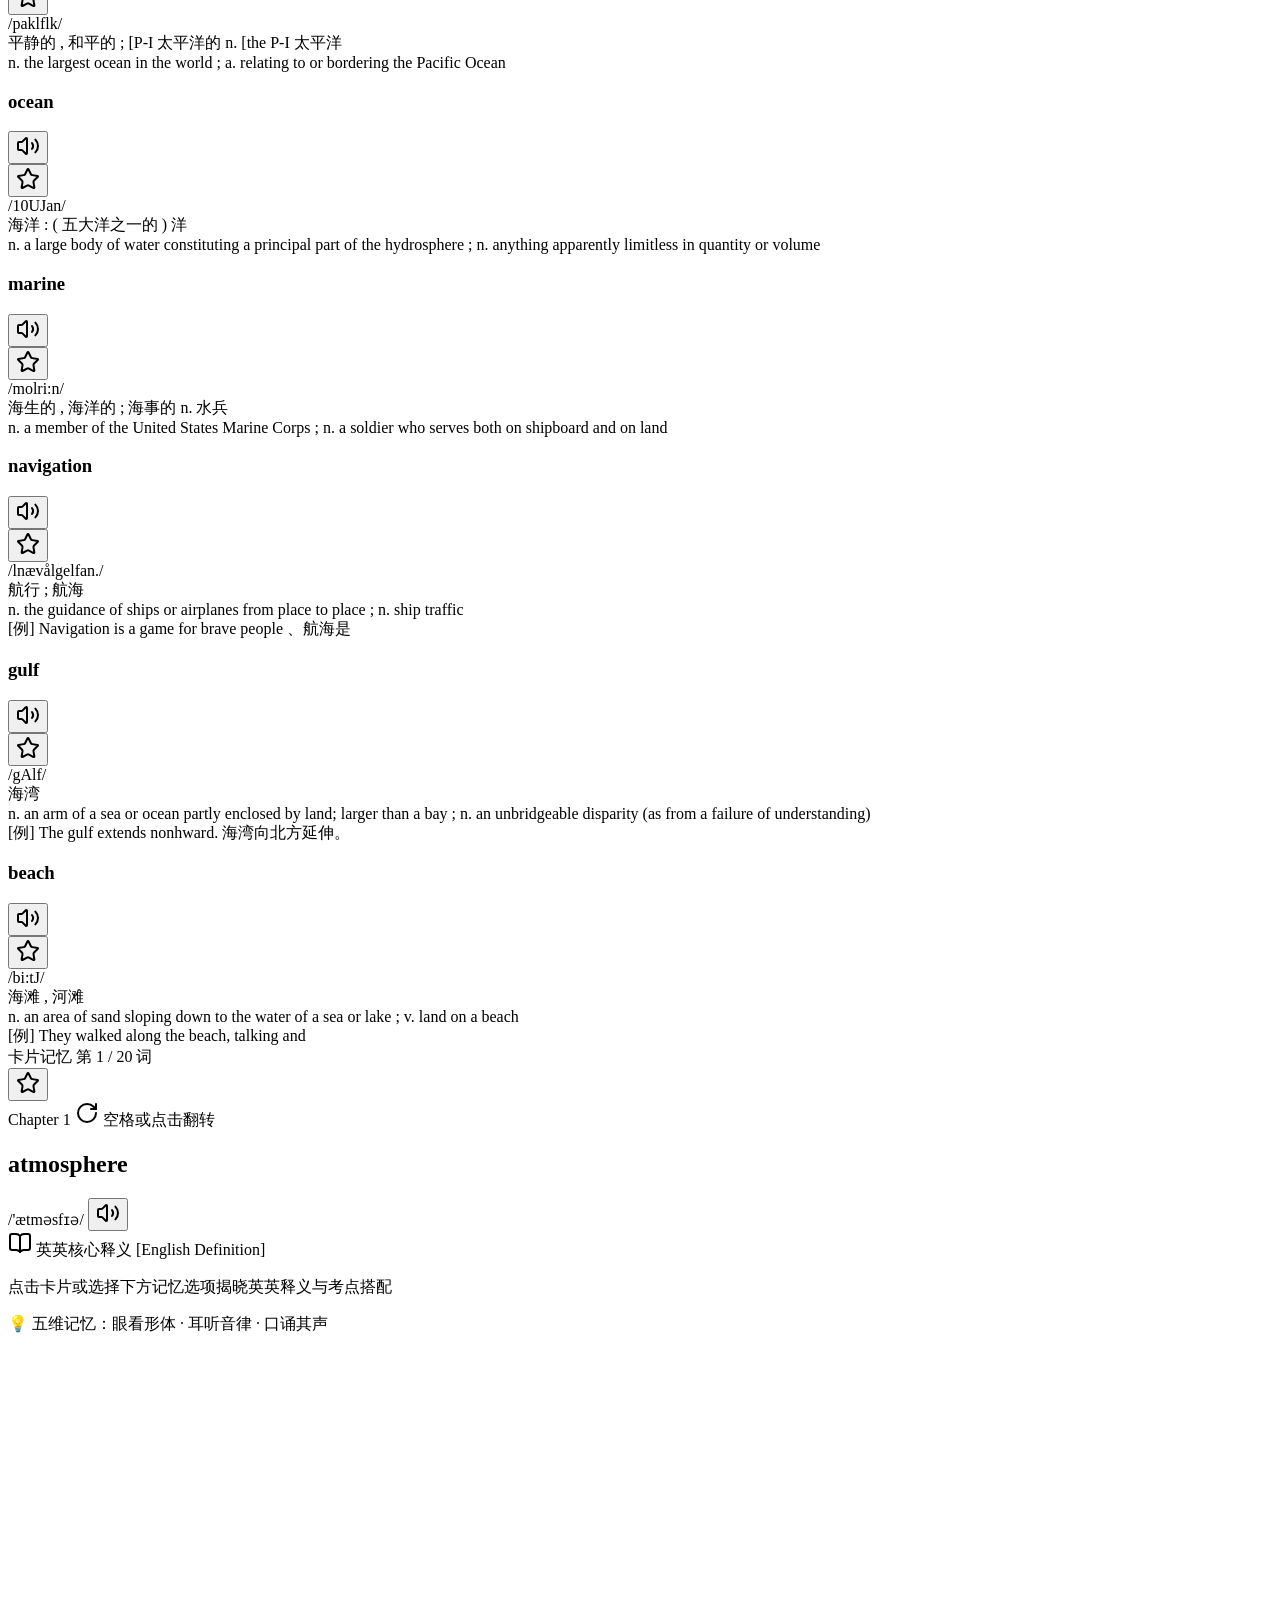
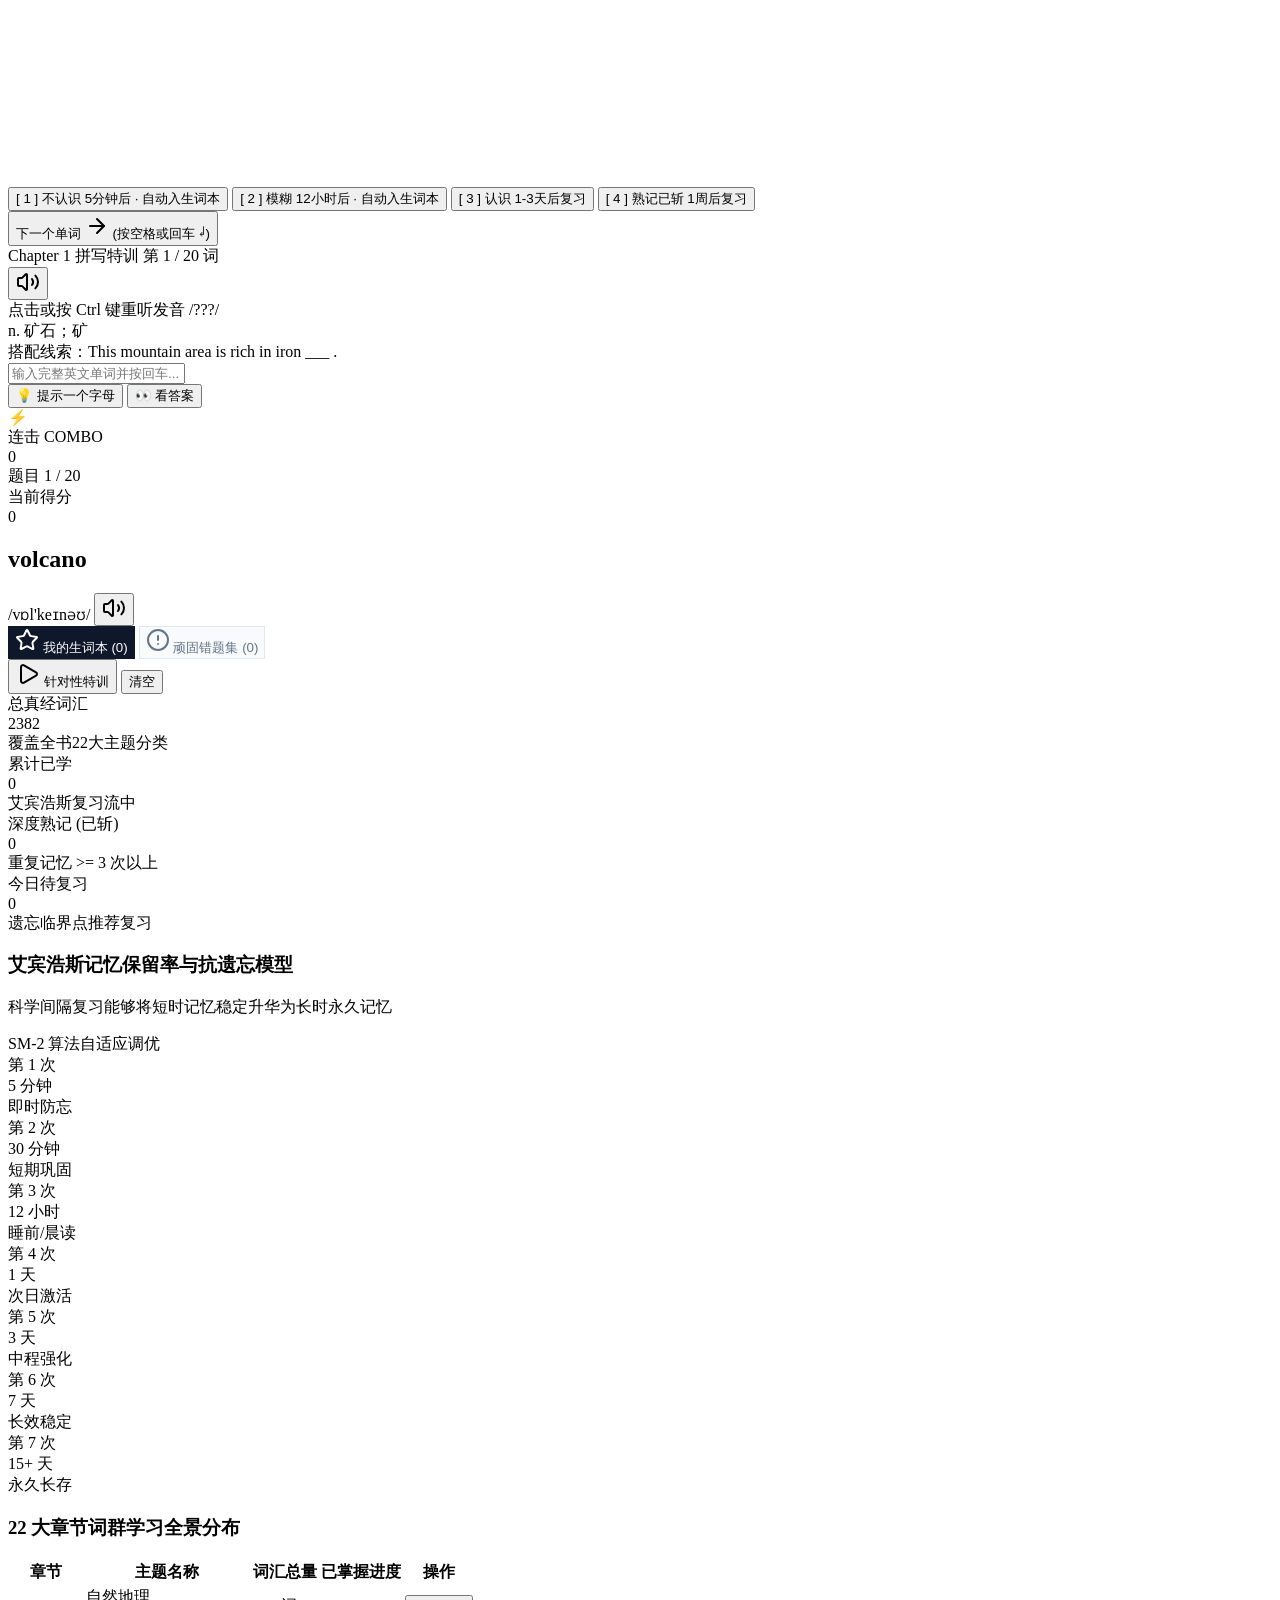
==== commit d22e4774: "feat: Auto add words to vocabulary book when rated as fuzzy or unknown" ====
--- a/static/index.html
+++ b/static/index.html
@@ -60,7 +60,7 @@
         <div>
           <div class="flex items-center gap-2">
             <span class="font-extrabold text-lg text-slate-900 tracking-tight">雅思词汇真经</span>
-            <span class="text-xs font-semibold px-2 py-0.5 rounded-full bg-emerald-100 text-emerald-700 border border-emerald-200">v2.4 全网词库查词版</span>
+            <span class="text-xs font-semibold px-2 py-0.5 rounded-full bg-emerald-100 text-emerald-700 border border-emerald-200">v2.5 生词本联动版</span>
           </div>
           <p class="text-xs text-slate-400 hidden sm:block">刘洪波逻辑词群 · 五维记忆算法</p>
         </div>
@@ -363,11 +363,11 @@
       <div id="fcRatingButtons" class="grid grid-cols-2 sm:grid-cols-4 gap-3 pt-2">
         <button onclick="rateCard(1)" class="p-3.5 rounded-2xl bg-white border-2 border-red-200 hover:border-red-500 hover:bg-red-50/50 text-red-600 font-bold text-sm shadow-xs transition flex flex-col items-center gap-1 cursor-pointer active:scale-95">
           <span>[ 1 ] 不认识</span>
-          <span class="text-[10px] font-medium text-red-400">5分钟后重现</span>
+          <span class="text-[10px] font-medium text-red-500">5分钟后 · 自动入生词本</span>
         </button>
         <button onclick="rateCard(2)" class="p-3.5 rounded-2xl bg-white border-2 border-amber-200 hover:border-amber-500 hover:bg-amber-50/50 text-amber-600 font-bold text-sm shadow-xs transition flex flex-col items-center gap-1 cursor-pointer active:scale-95">
           <span>[ 2 ] 模糊</span>
-          <span class="text-[10px] font-medium text-amber-400">12小时后复习</span>
+          <span class="text-[10px] font-medium text-amber-500">12小时后 · 自动入生词本</span>
         </button>
         <button onclick="rateCard(3)" class="p-3.5 rounded-2xl bg-white border-2 border-blue-200 hover:border-blue-500 hover:bg-blue-50/50 text-blue-600 font-bold text-sm shadow-xs transition flex flex-col items-center gap-1 cursor-pointer active:scale-95">
           <span>[ 3 ] 认识</span>
@@ -740,7 +740,7 @@
   </div>
 
   <!-- Scripts -->
-  <script src="./app.js?v=20260905_v40"></script>
+  <script src="./app.js?v=20260905_v41"></script>
 </body>
 </html>
 
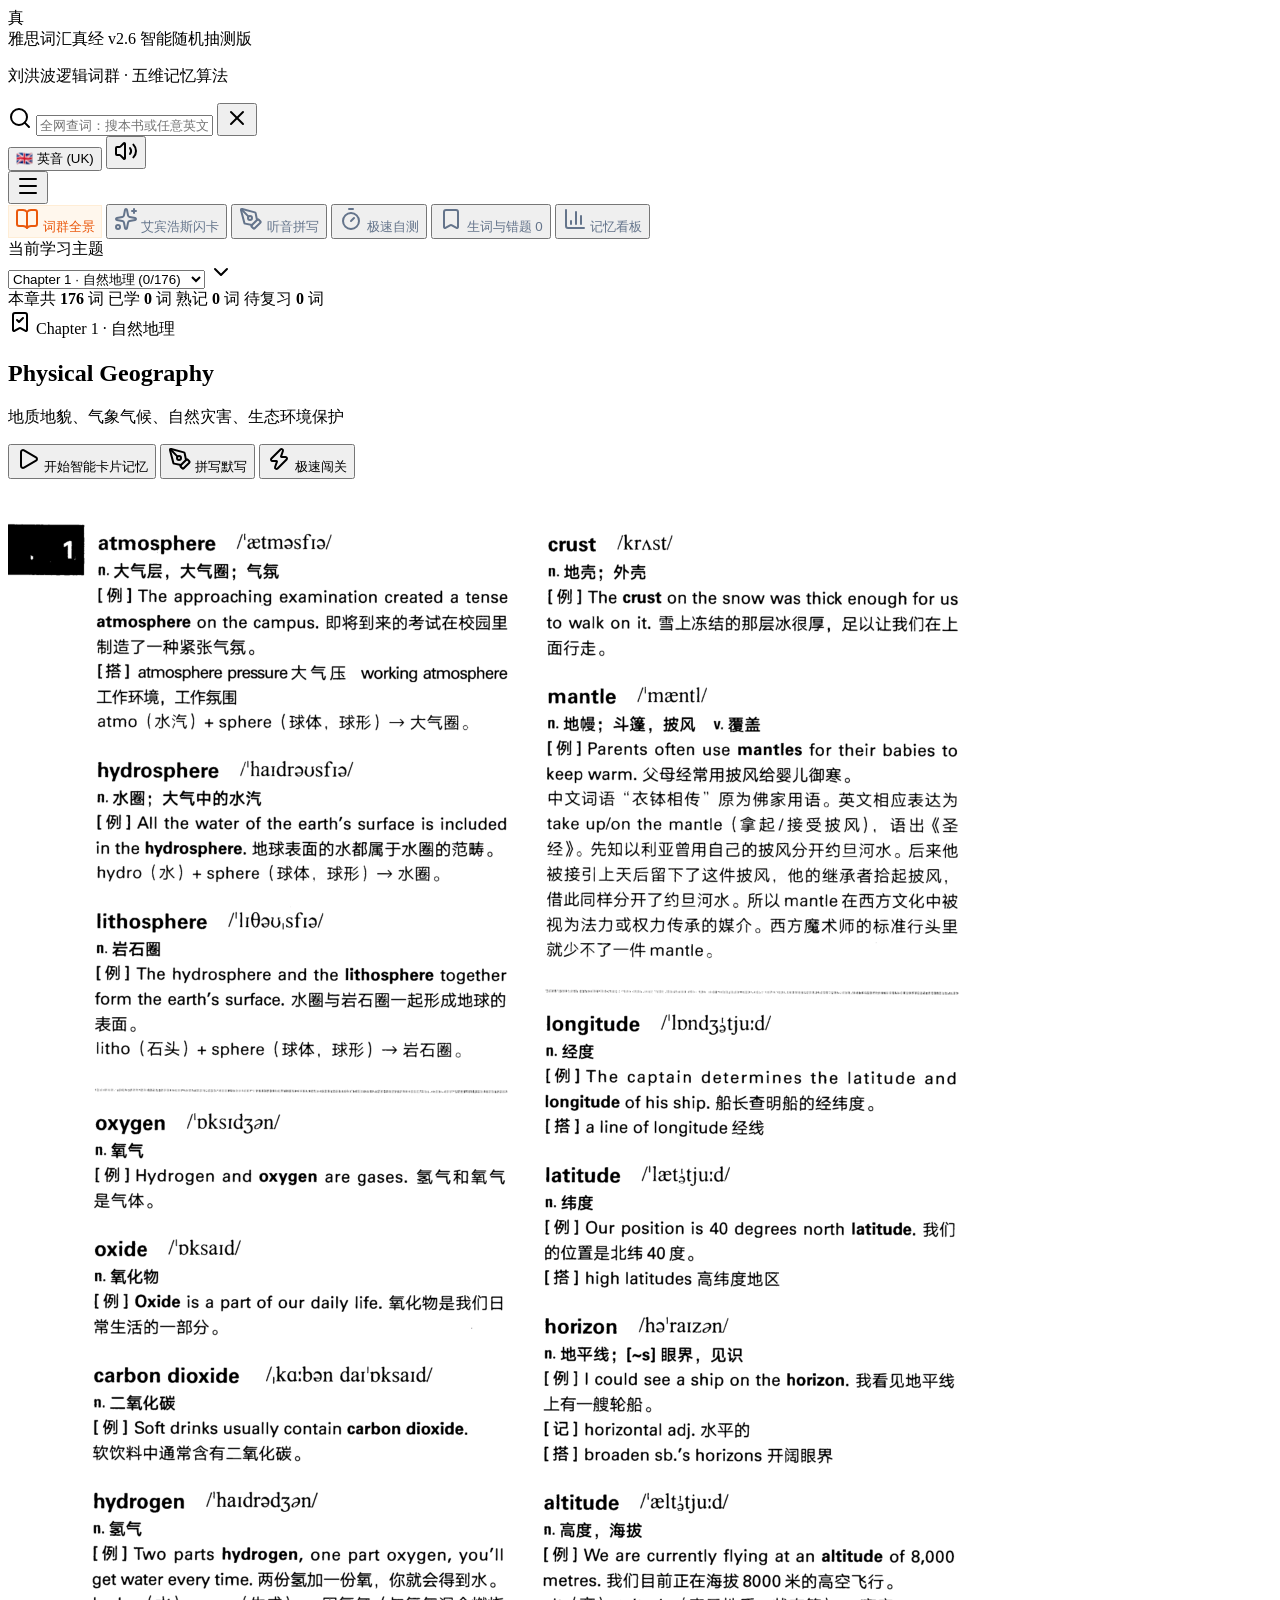
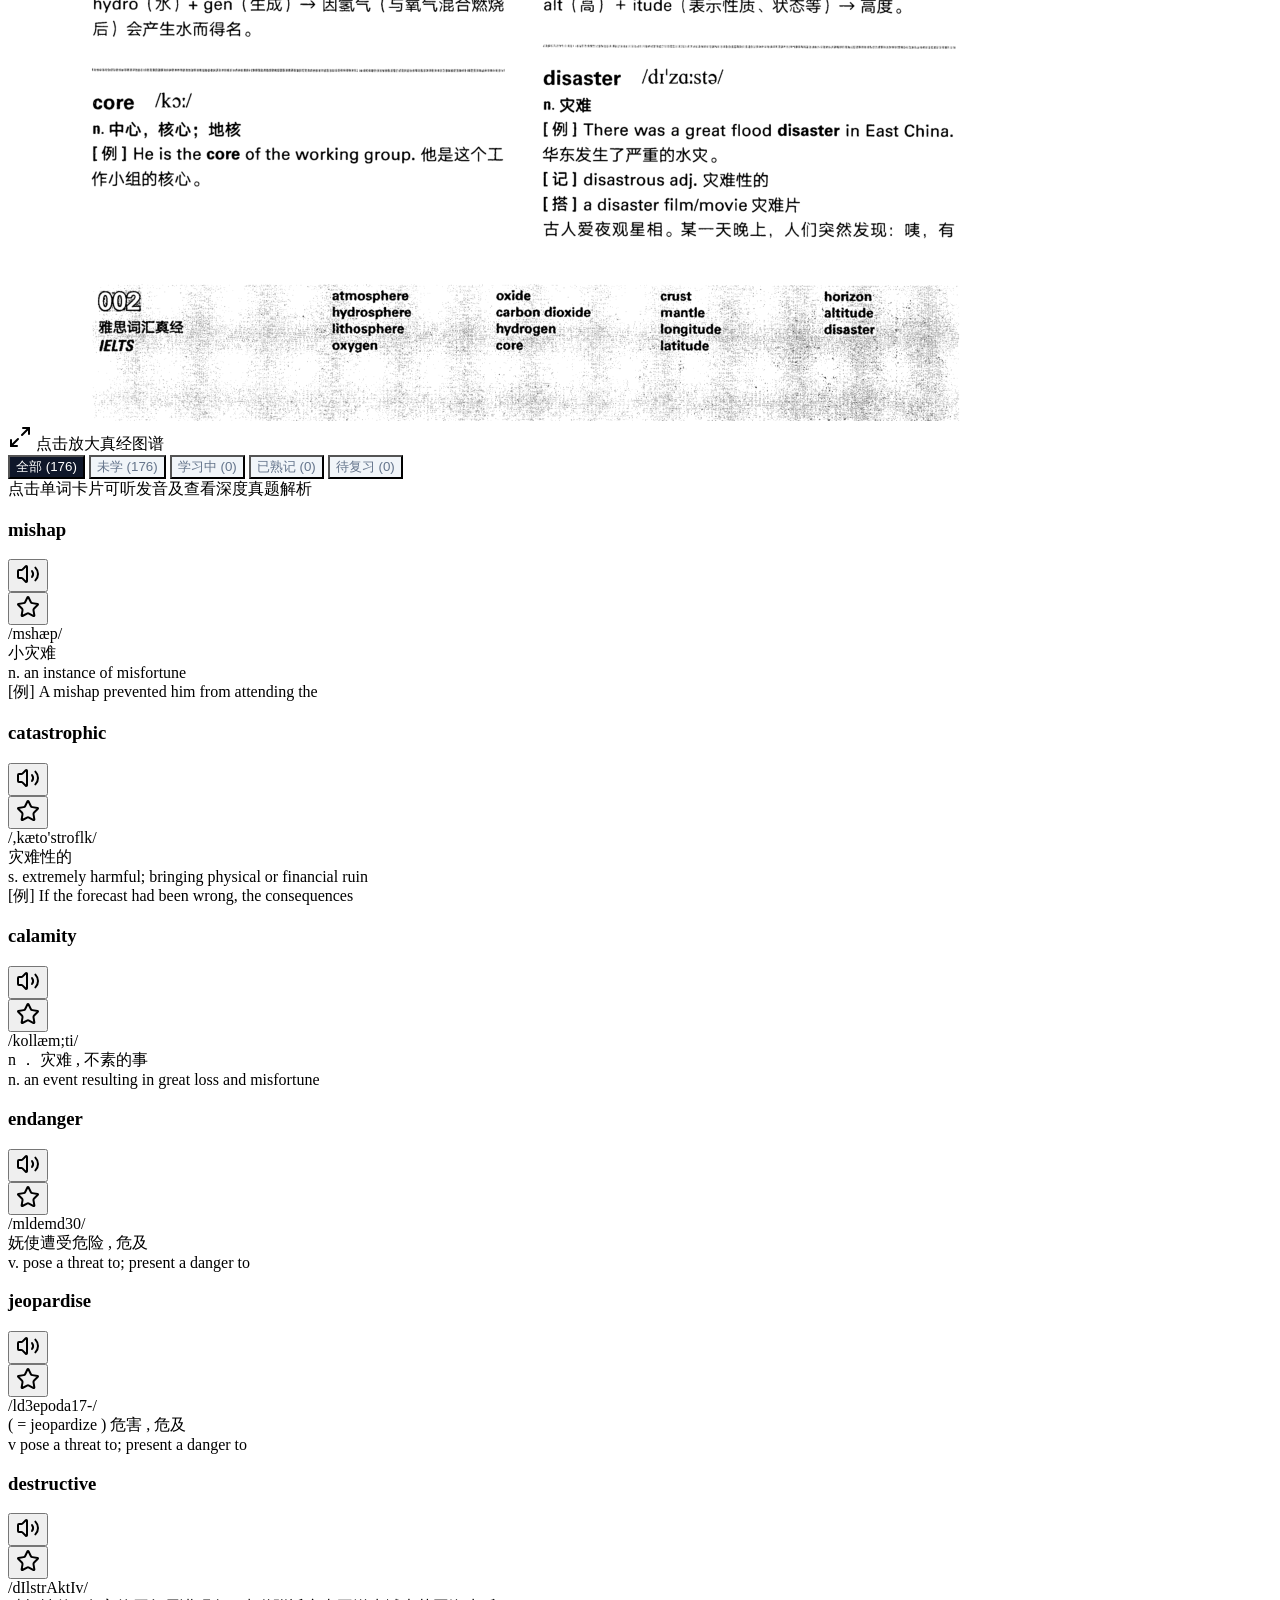
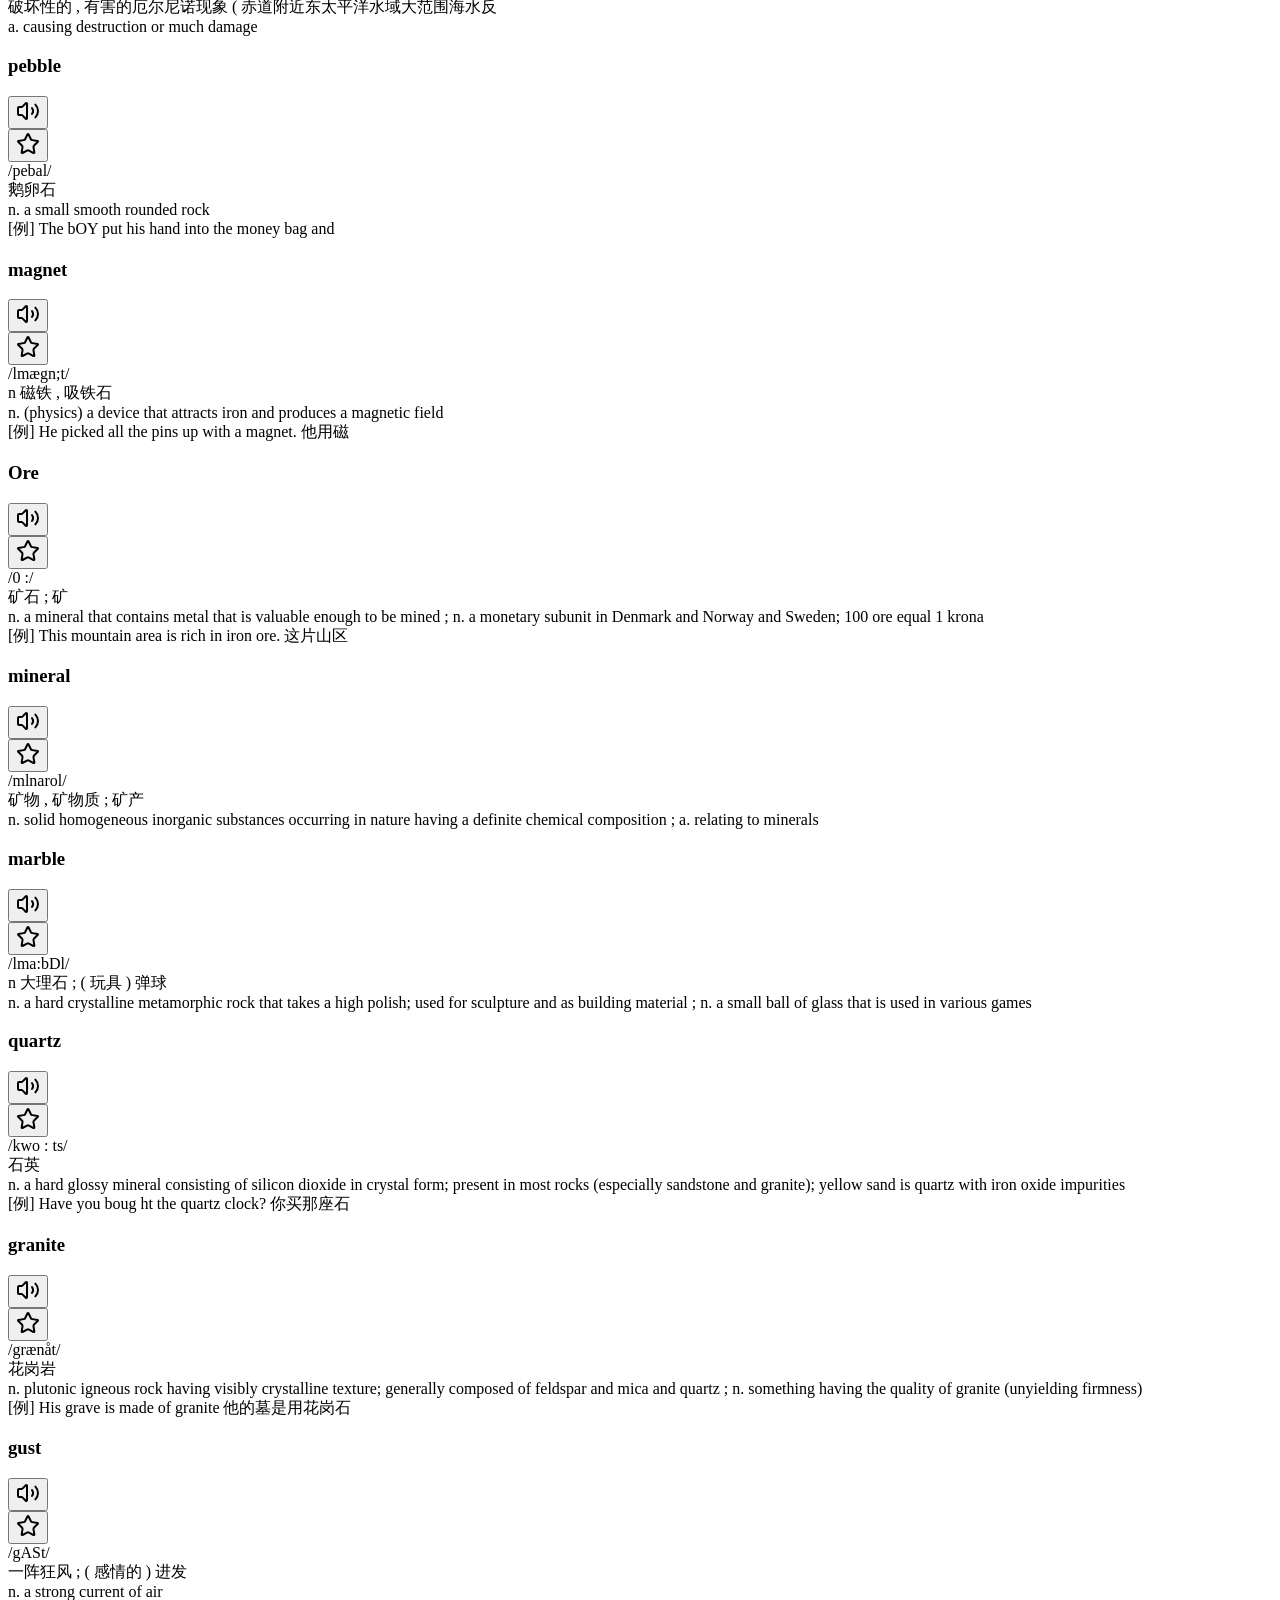
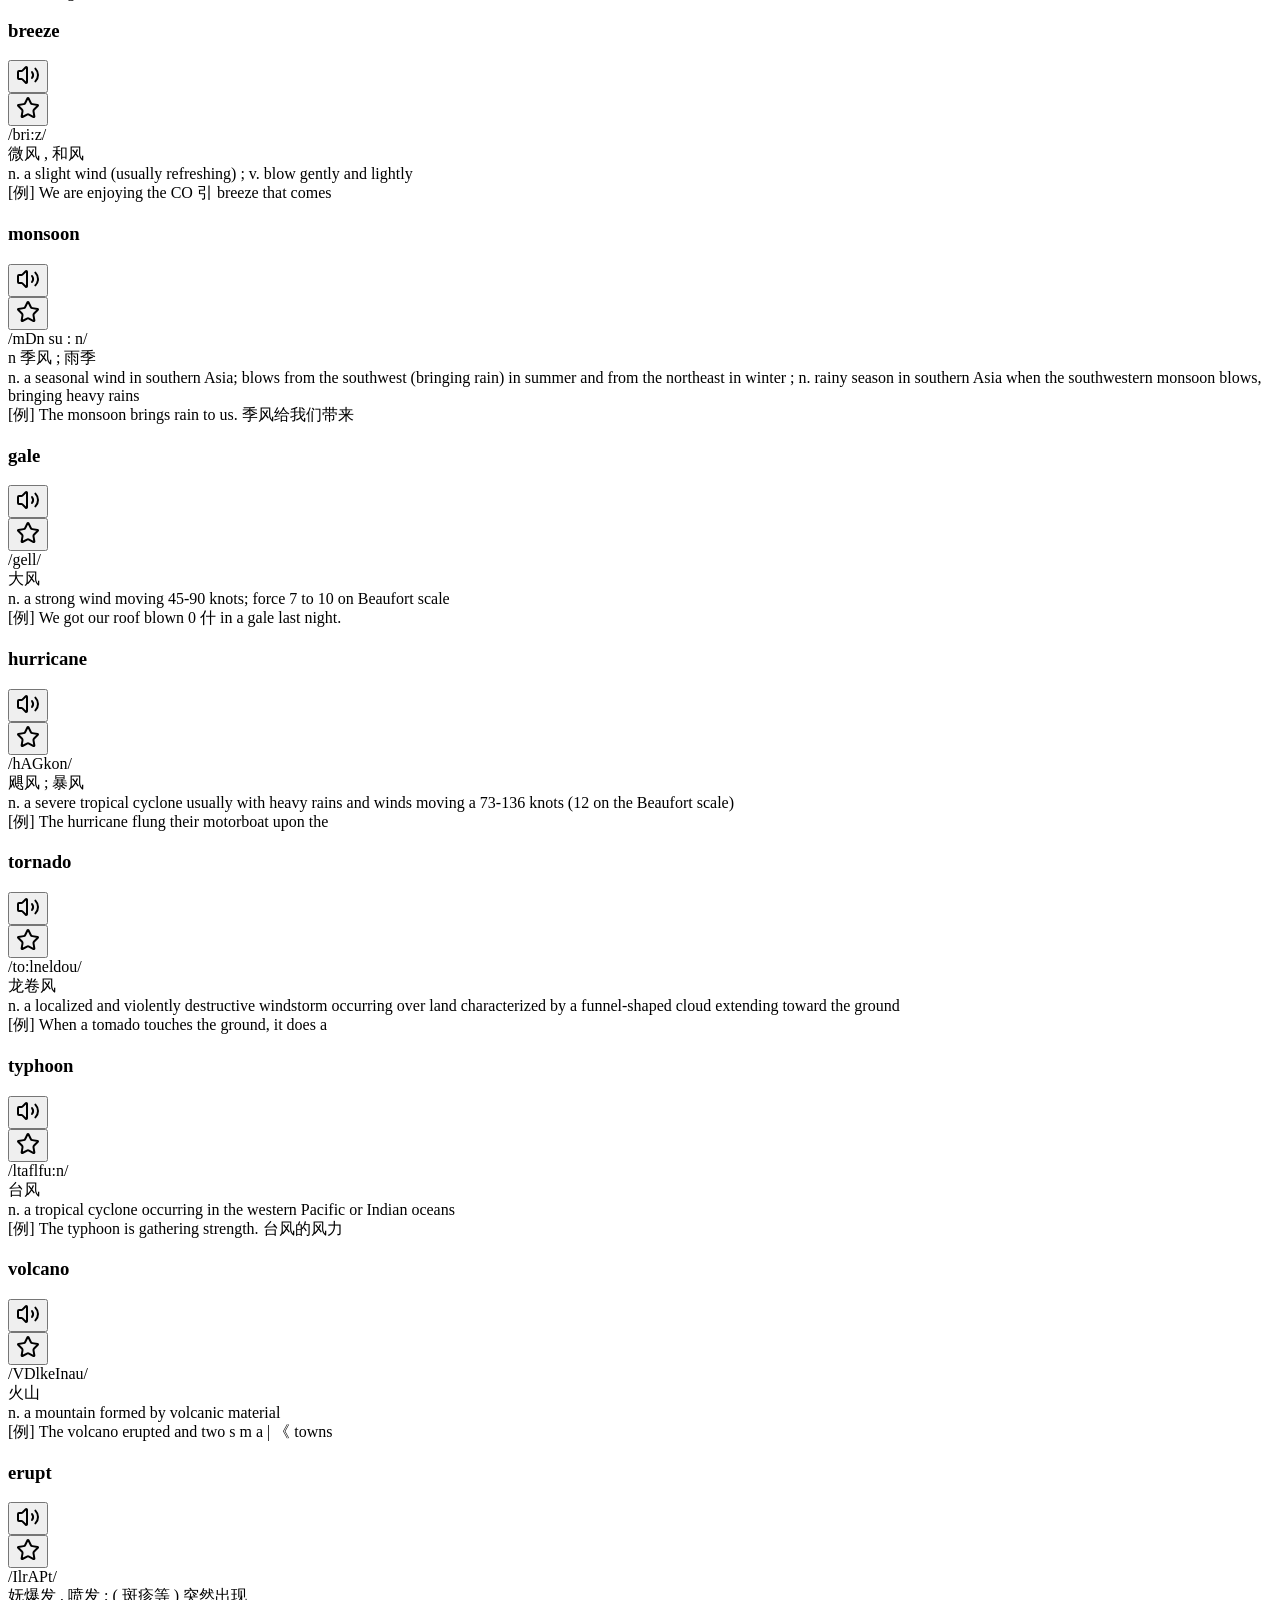
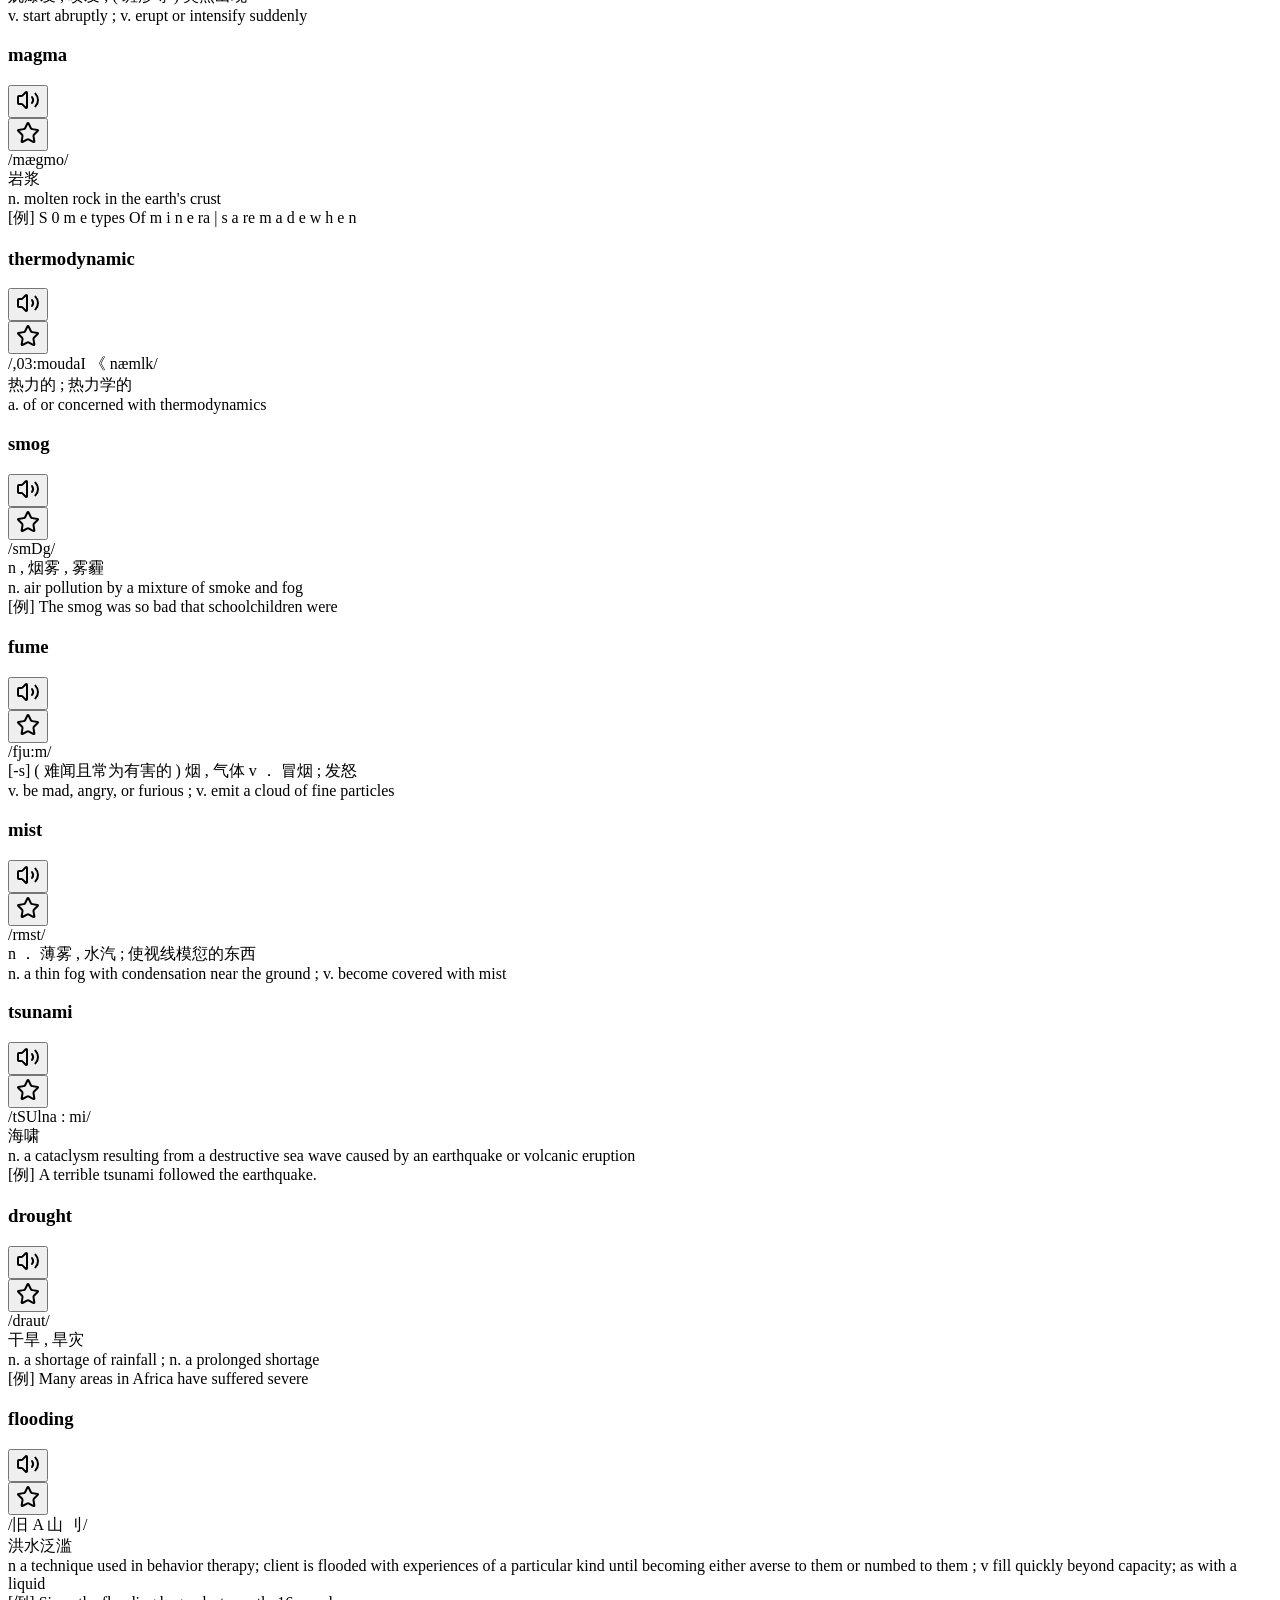
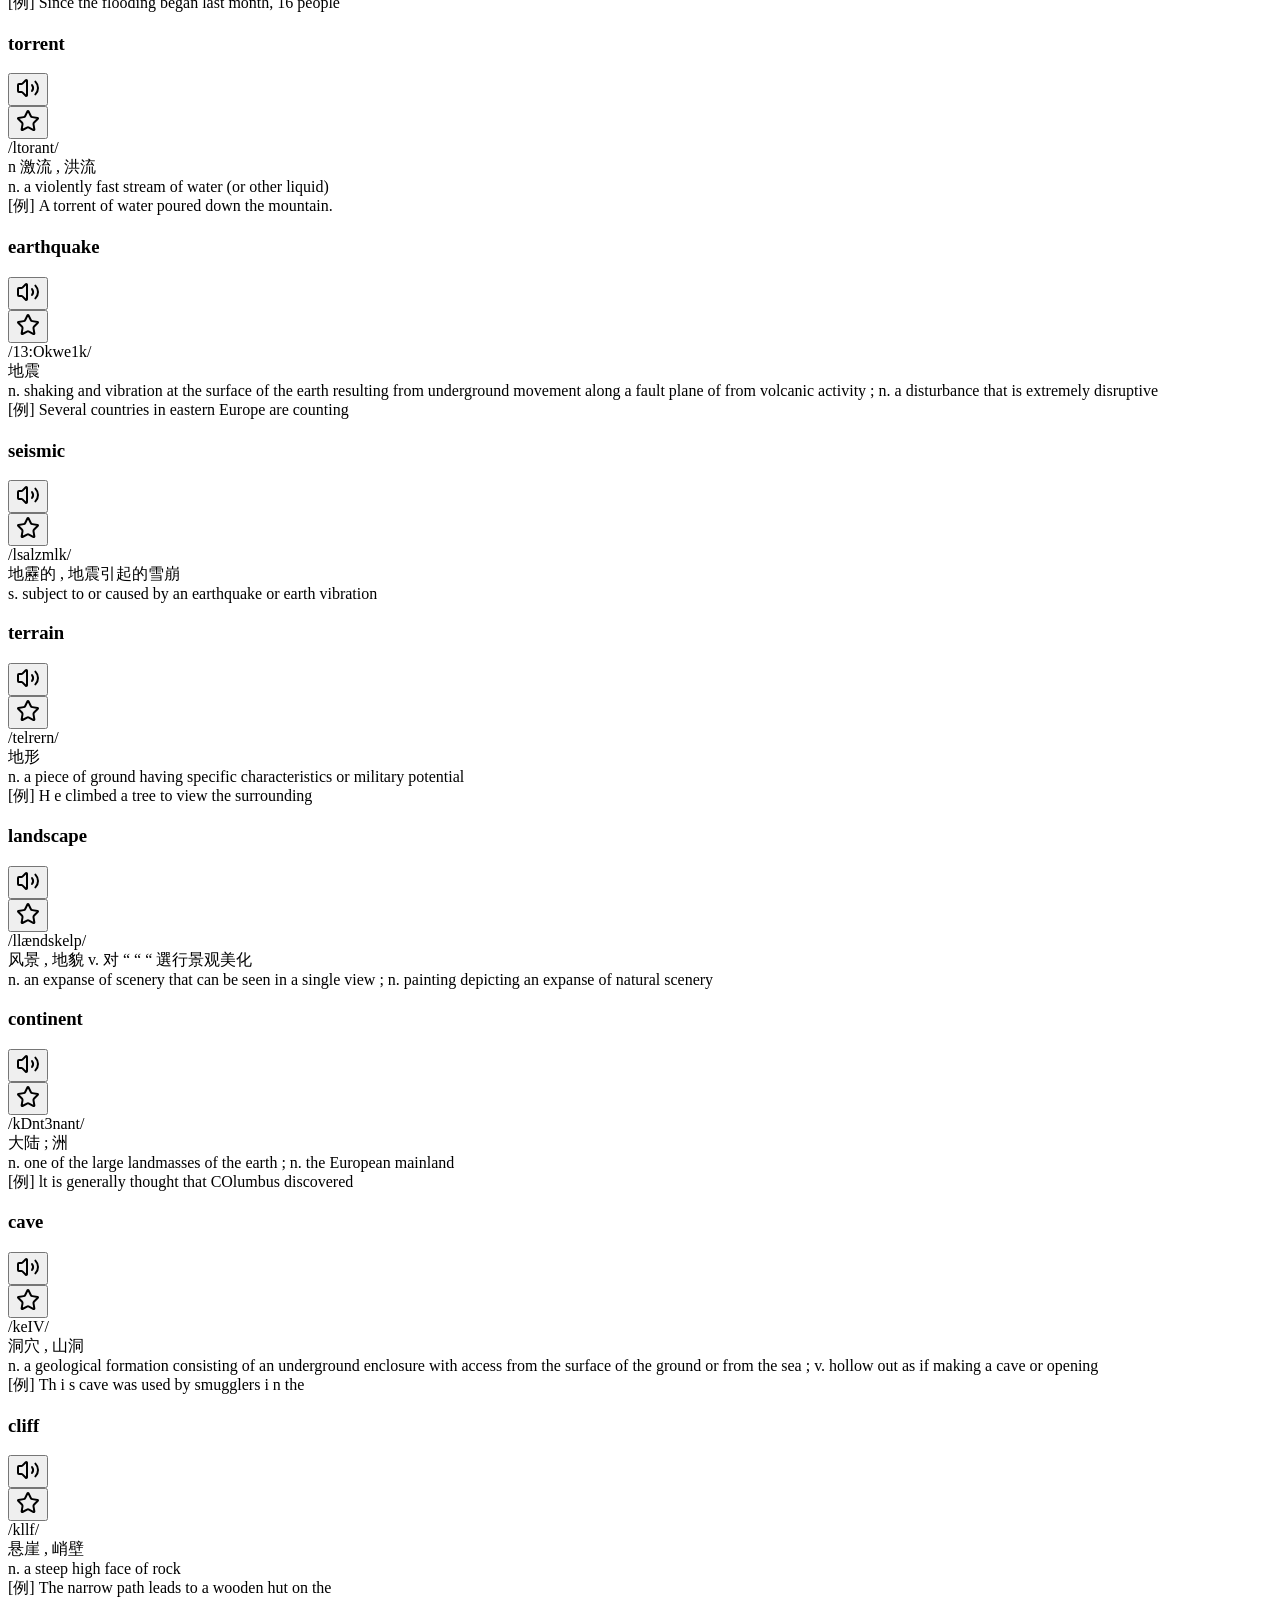
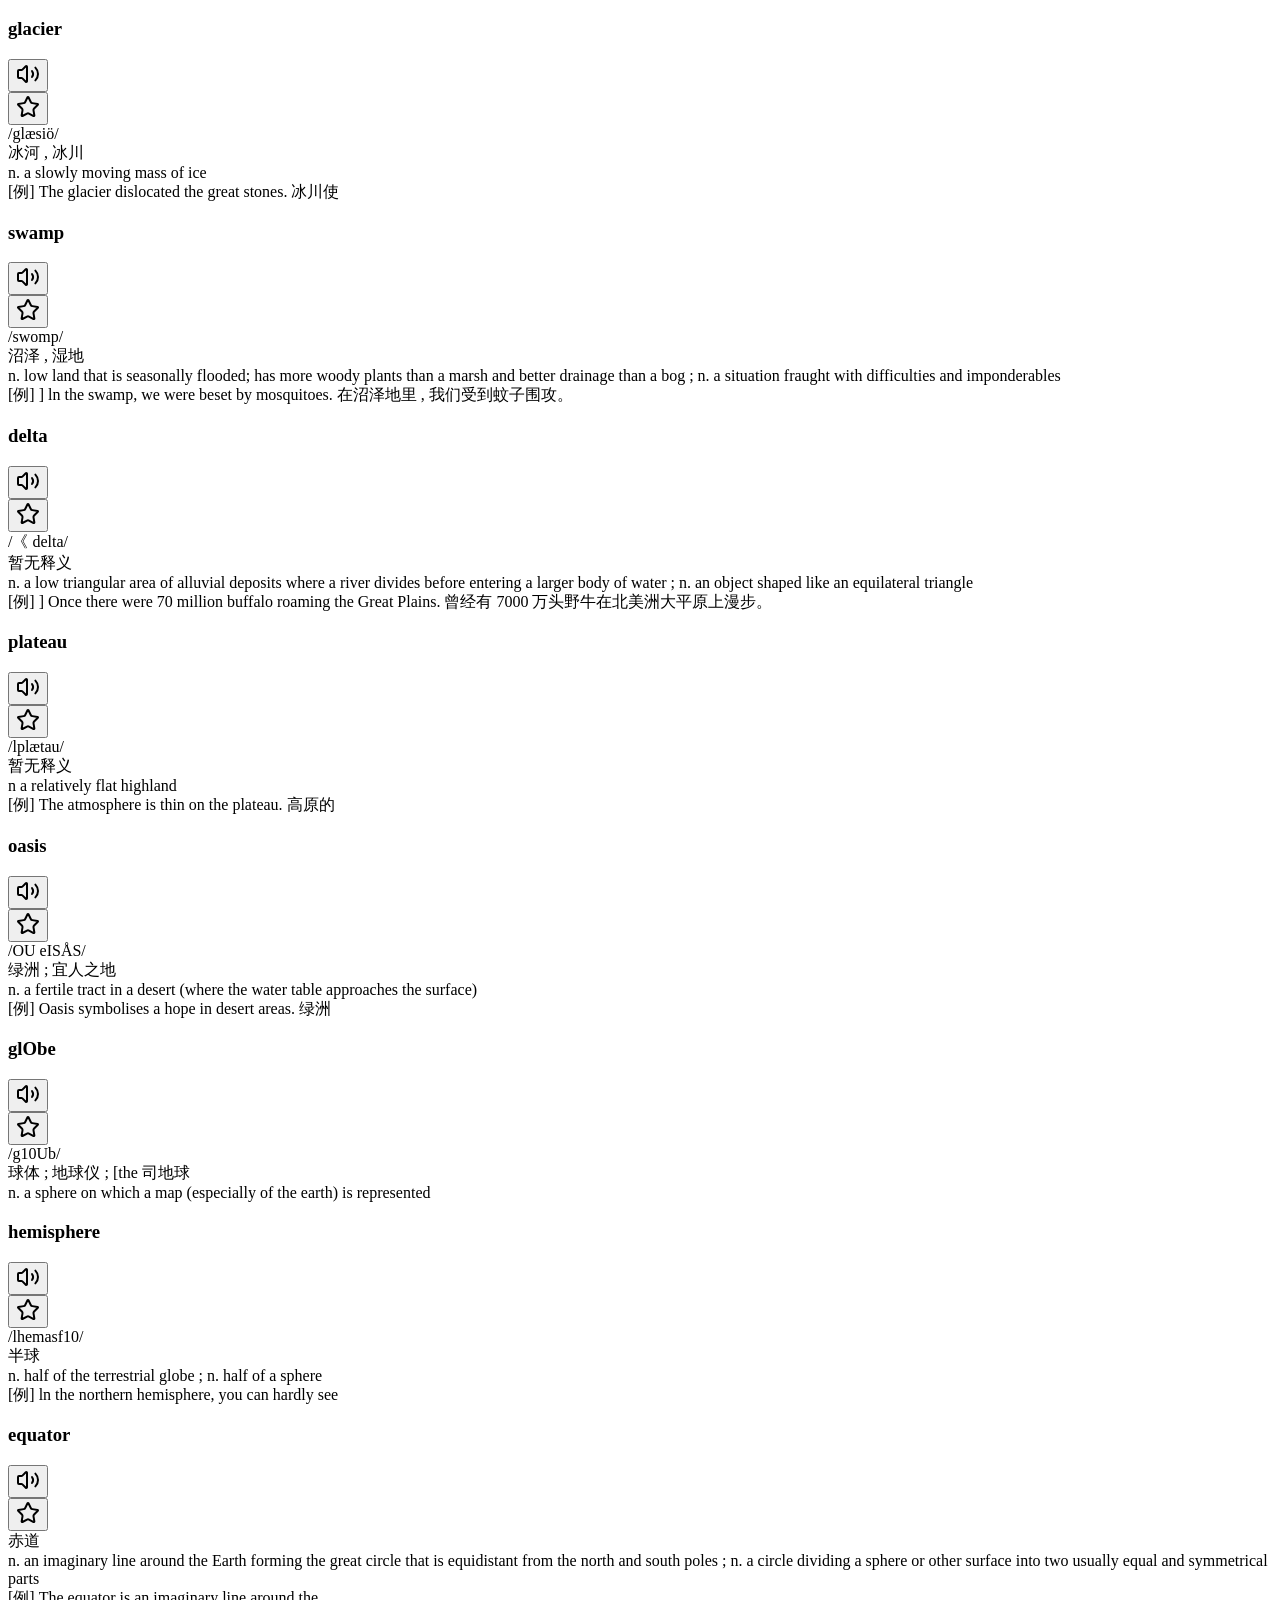
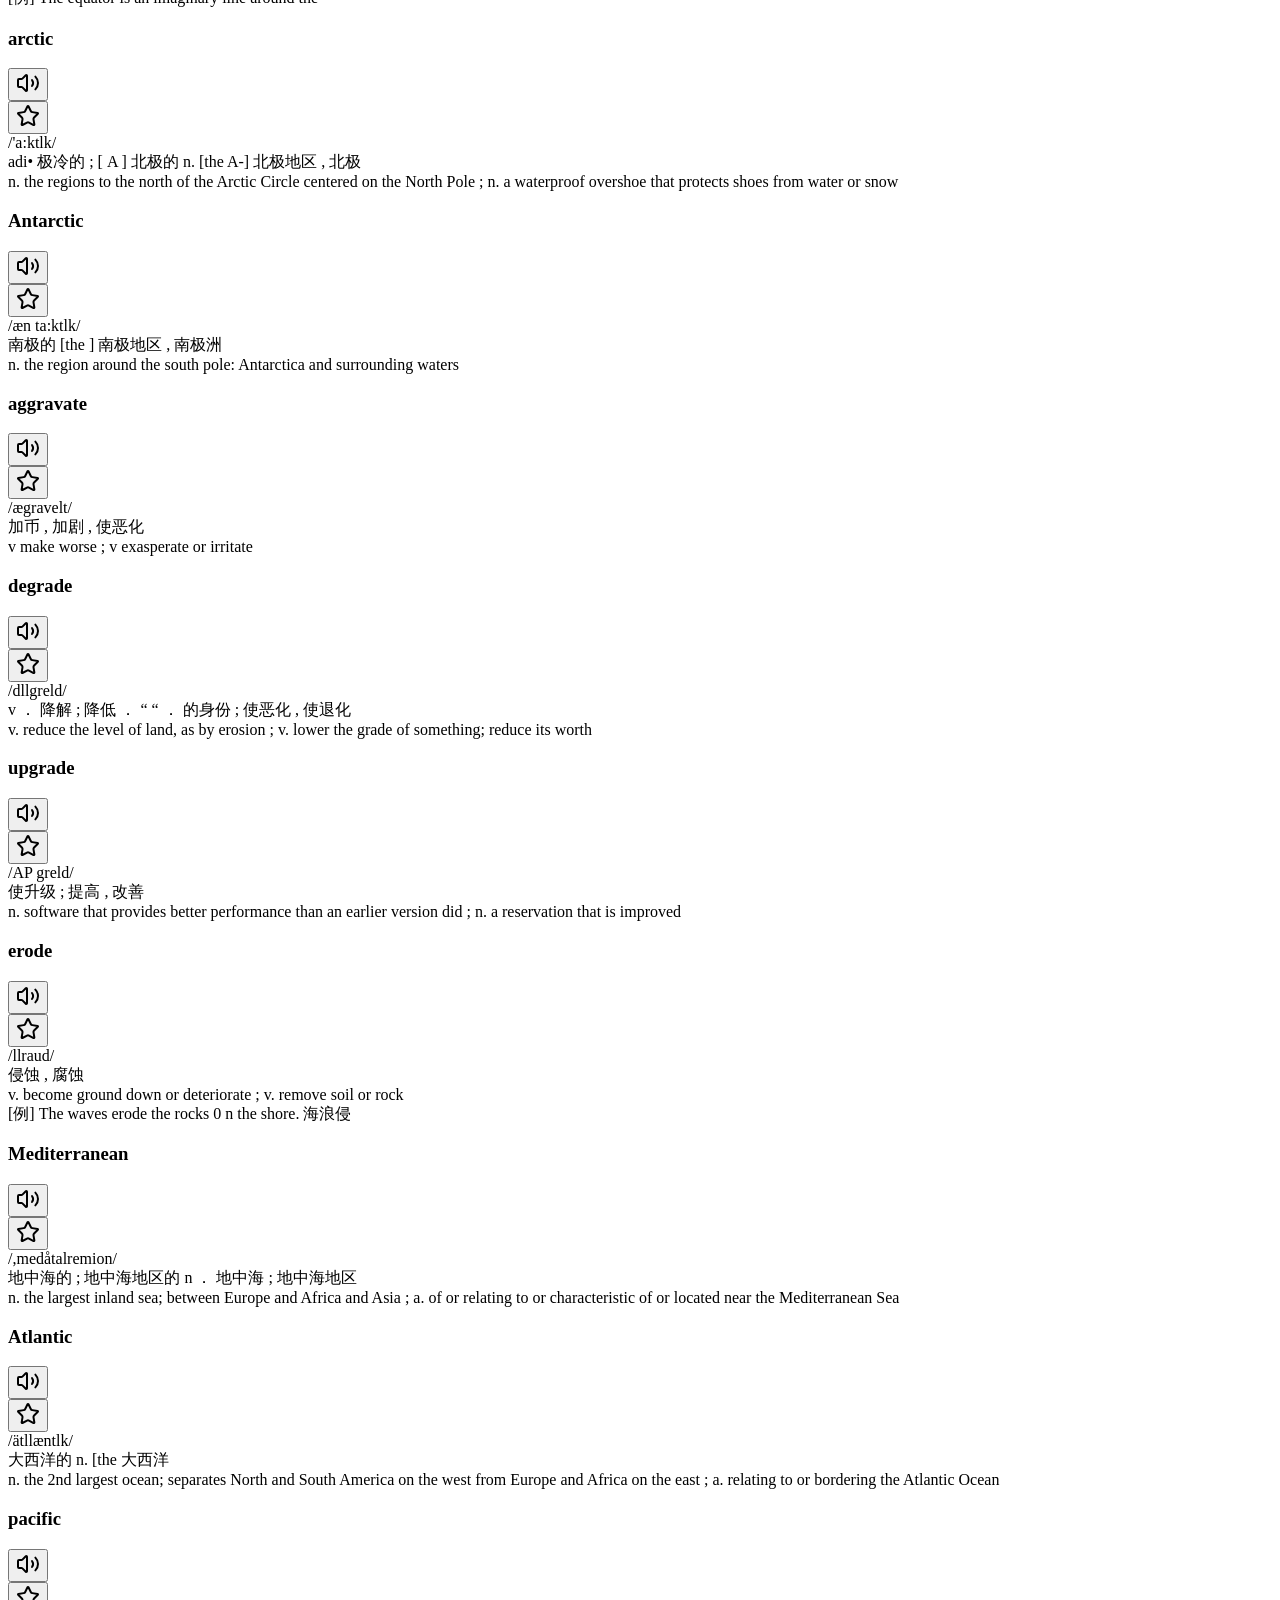
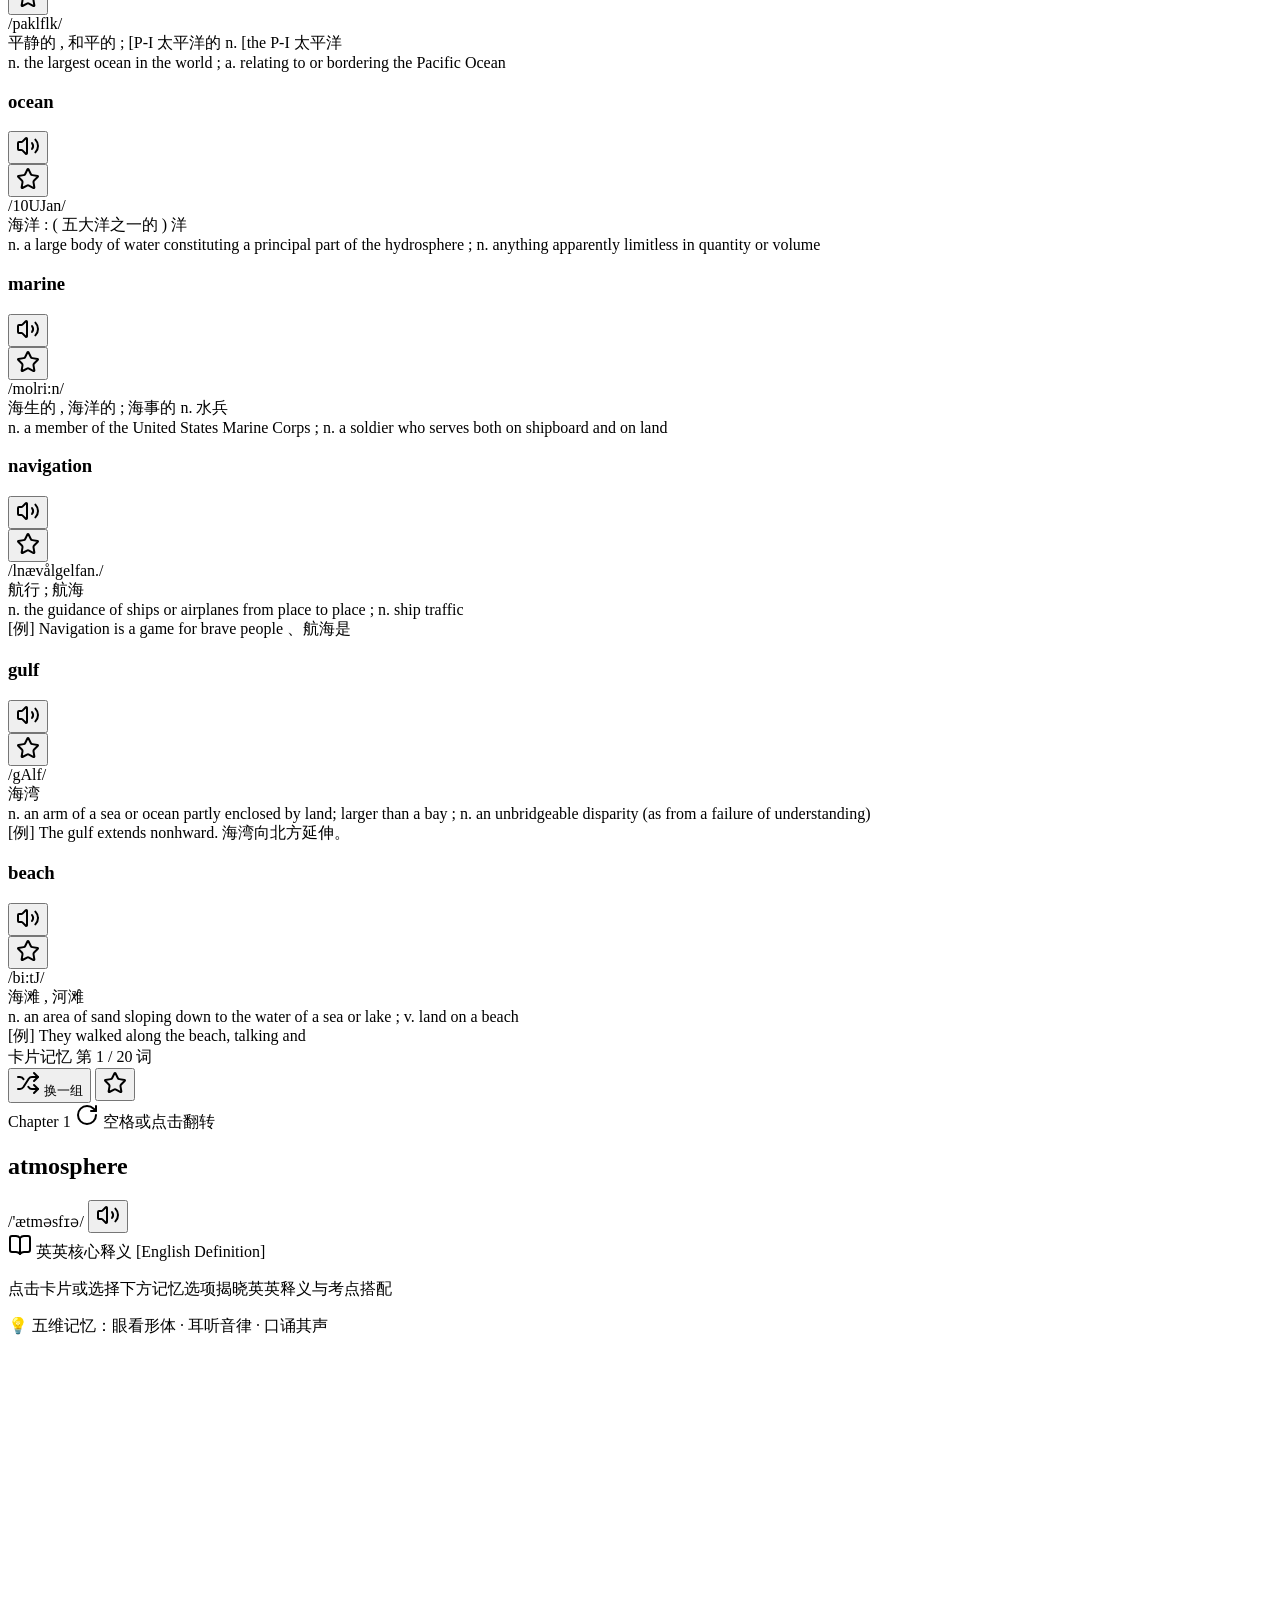
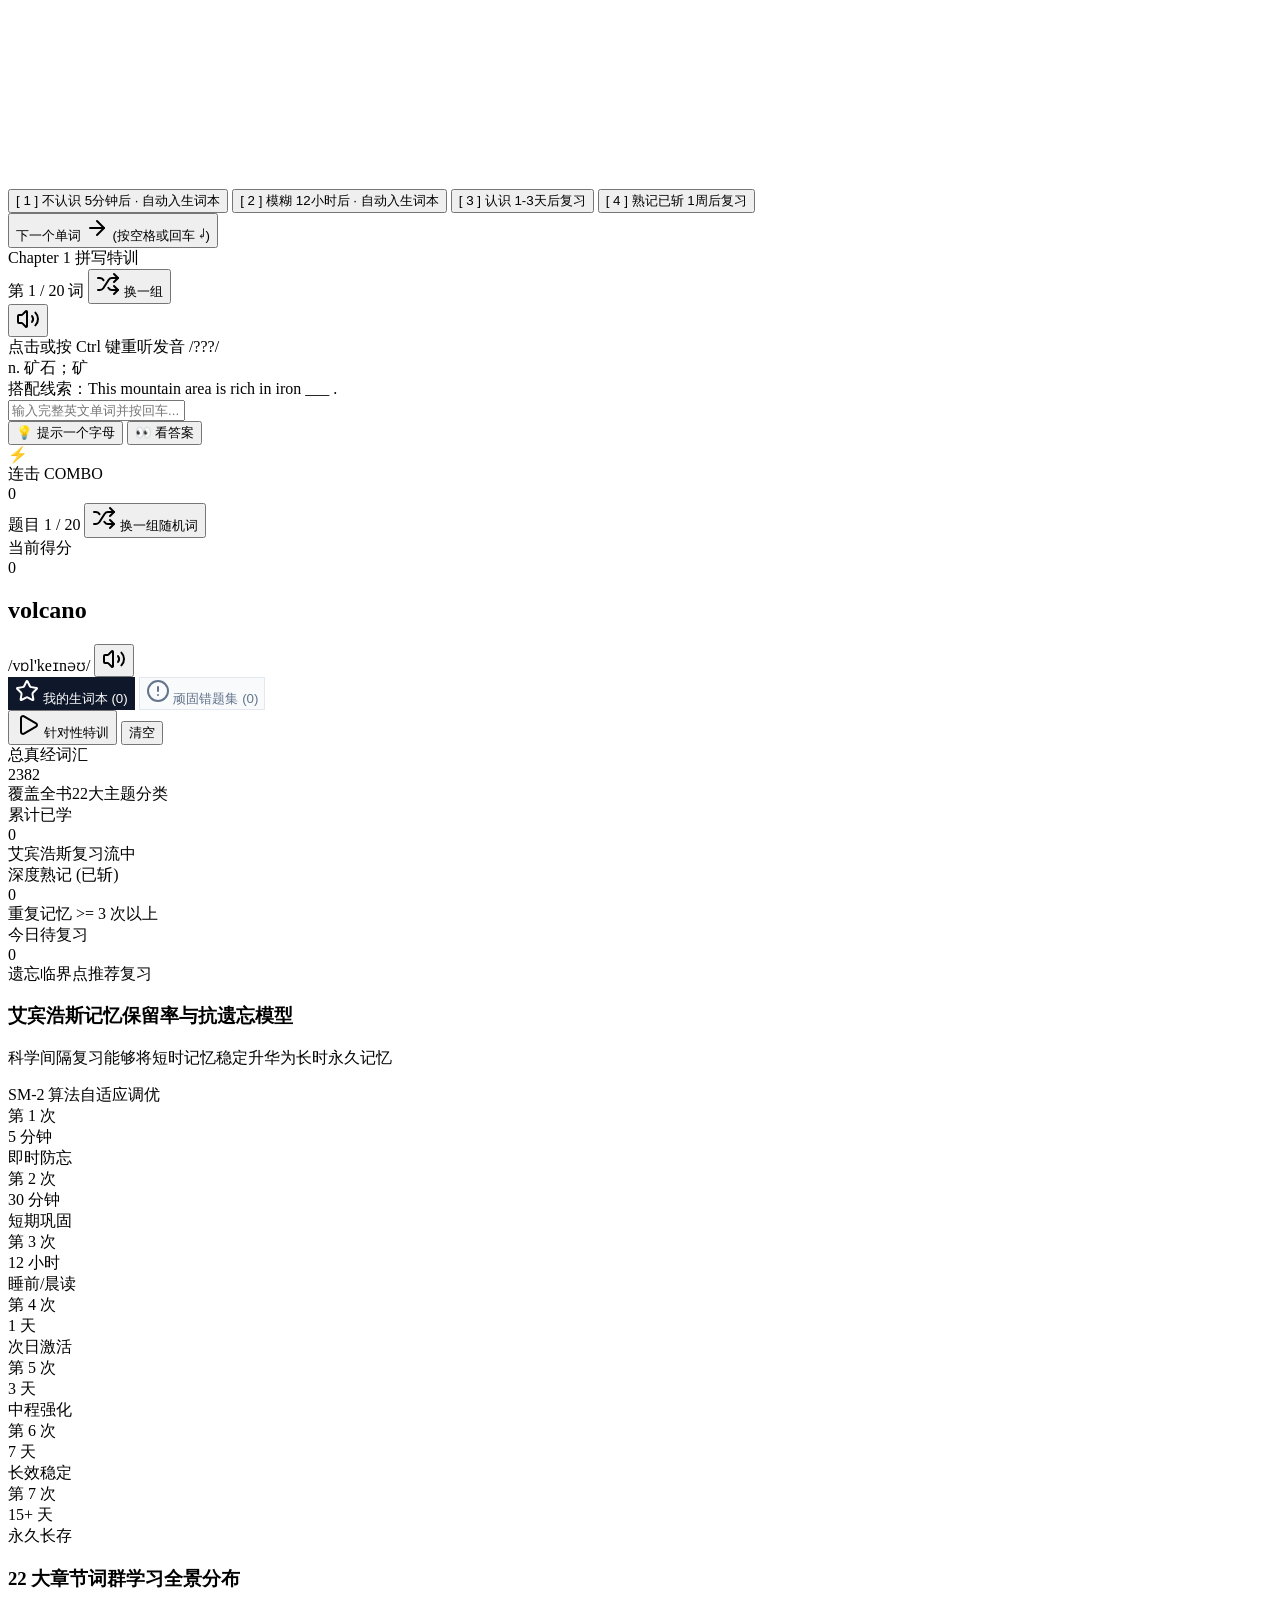
==== commit c45da02f: "feat: Randomize 20-word sampling in quizzes and study sessions" ====
--- a/static/index.html
+++ b/static/index.html
@@ -60,7 +60,7 @@
         <div>
           <div class="flex items-center gap-2">
             <span class="font-extrabold text-lg text-slate-900 tracking-tight">雅思词汇真经</span>
-            <span class="text-xs font-semibold px-2 py-0.5 rounded-full bg-emerald-100 text-emerald-700 border border-emerald-200">v2.5 生词本联动版</span>
+            <span class="text-xs font-semibold px-2 py-0.5 rounded-full bg-emerald-100 text-emerald-700 border border-emerald-200">v2.6 智能随机抽测版</span>
           </div>
           <p class="text-xs text-slate-400 hidden sm:block">刘洪波逻辑词群 · 五维记忆算法</p>
         </div>
@@ -253,7 +253,11 @@
           <div id="fcProgressBar" class="bg-gradient-to-r from-brand-500 to-amber-500 h-full w-0 transition-all duration-300"></div>
         </div>
         <div class="flex items-center gap-2">
-          <button onclick="toggleStarCurrentWord()" id="fcStarBtn" class="p-2 rounded-xl text-slate-400 hover:text-amber-500 hover:bg-amber-50 transition">
+          <button onclick="reloadStudySession('flashcard')" class="p-2 rounded-xl text-slate-400 hover:text-brand-600 hover:bg-slate-100 transition flex items-center gap-1 text-xs font-medium cursor-pointer active:scale-95" title="重新随机换一组20词">
+            <i data-lucide="shuffle" class="w-4 h-4"></i>
+            <span class="hidden sm:inline text-slate-500">换一组</span>
+          </button>
+          <button onclick="toggleStarCurrentWord()" id="fcStarBtn" class="p-2 rounded-xl text-slate-400 hover:text-amber-500 hover:bg-amber-50 transition cursor-pointer">
             <i data-lucide="star" class="w-5 h-5"></i>
           </button>
         </div>
@@ -400,7 +404,13 @@
         <!-- Header status -->
         <div class="flex justify-between items-center text-xs font-semibold text-slate-400">
           <span id="spellChapterTag">Chapter 1 拼写特训</span>
-          <span id="spellProgress">第 1 / 20 词</span>
+          <div class="flex items-center gap-2">
+            <span id="spellProgress">第 1 / 20 词</span>
+            <button onclick="reloadStudySession('spelling')" class="text-brand-600 hover:text-brand-700 hover:underline flex items-center gap-1 cursor-pointer active:scale-95 text-xs font-medium" title="重新随机换一组20词">
+              <i data-lucide="shuffle" class="w-3.5 h-3.5"></i>
+              <span>换一组</span>
+            </button>
+          </div>
         </div>
 
         <!-- Pronunciation trigger big button -->
@@ -472,8 +482,12 @@
               <div id="quizCombo" class="text-lg font-extrabold text-amber-500 font-mono">0</div>
             </div>
           </div>
-          <div class="text-center">
+          <div class="text-center flex flex-col items-center">
             <span id="quizProgress" class="text-xs font-semibold text-slate-400">题目 1 / 20</span>
+            <button onclick="reloadStudySession('quiz')" class="text-[11px] text-brand-600 hover:text-brand-700 font-bold hover:underline flex items-center gap-1 mt-0.5 cursor-pointer active:scale-95" title="重新随机抽取本单元20个单词">
+              <i data-lucide="shuffle" class="w-3 h-3"></i>
+              <span>换一组随机词</span>
+            </button>
           </div>
           <div class="text-right">
             <div class="text-xs font-bold text-slate-400">当前得分</div>
@@ -740,7 +754,7 @@
   </div>
 
   <!-- Scripts -->
-  <script src="./app.js?v=20260905_v41"></script>
+  <script src="./app.js?v=20260905_v42"></script>
 </body>
 </html>
 
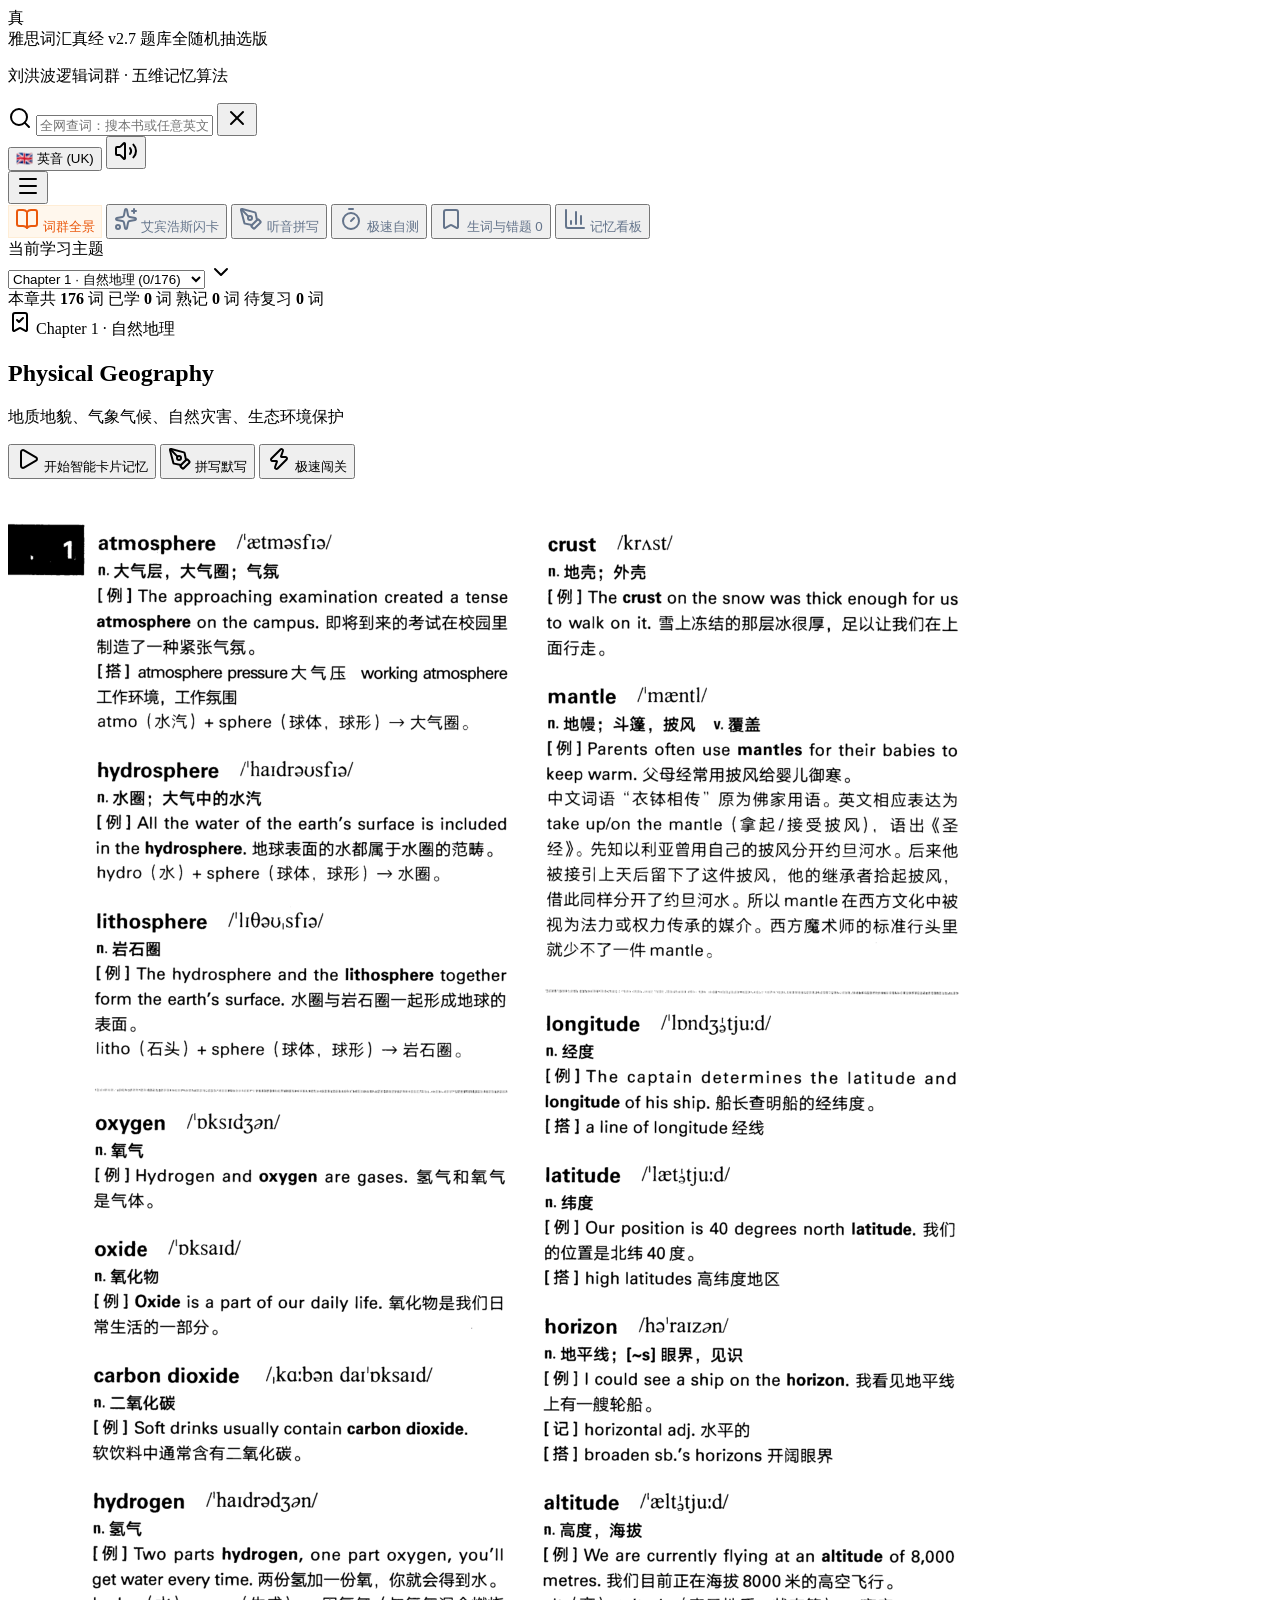
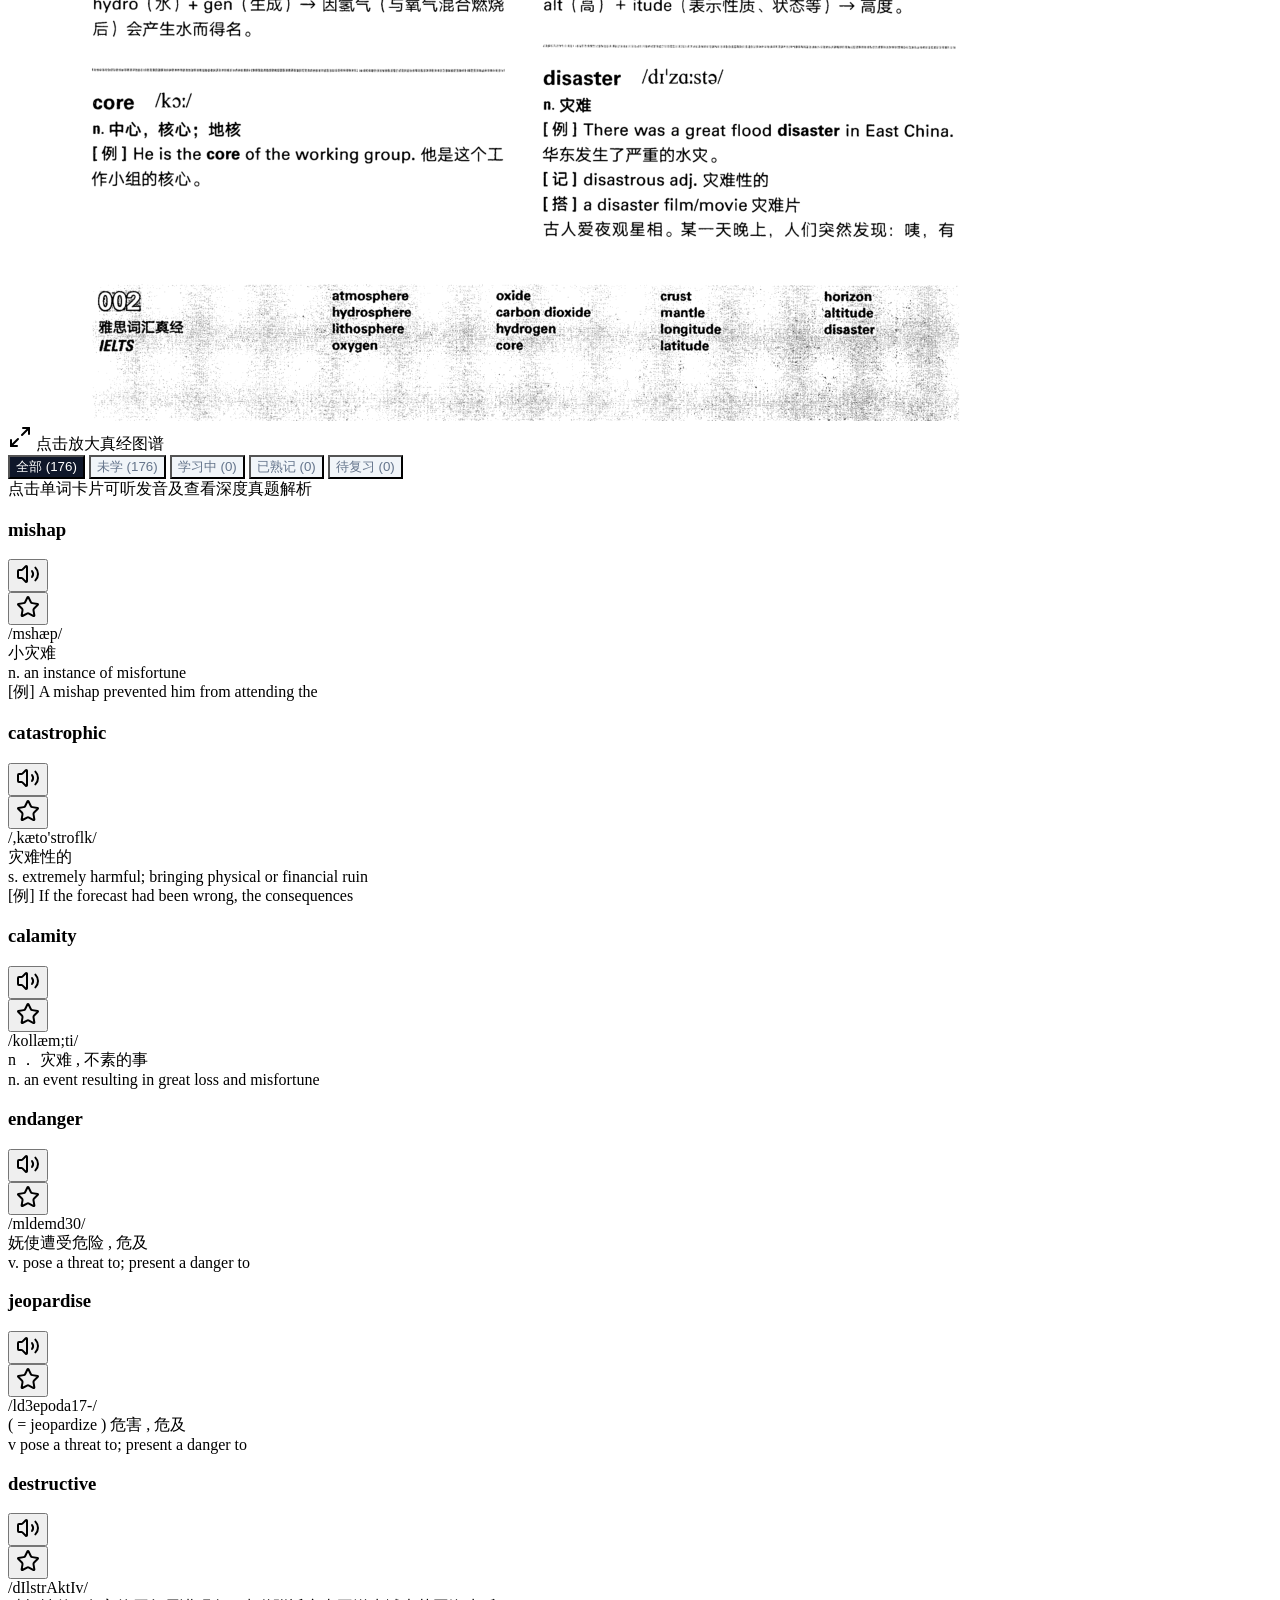
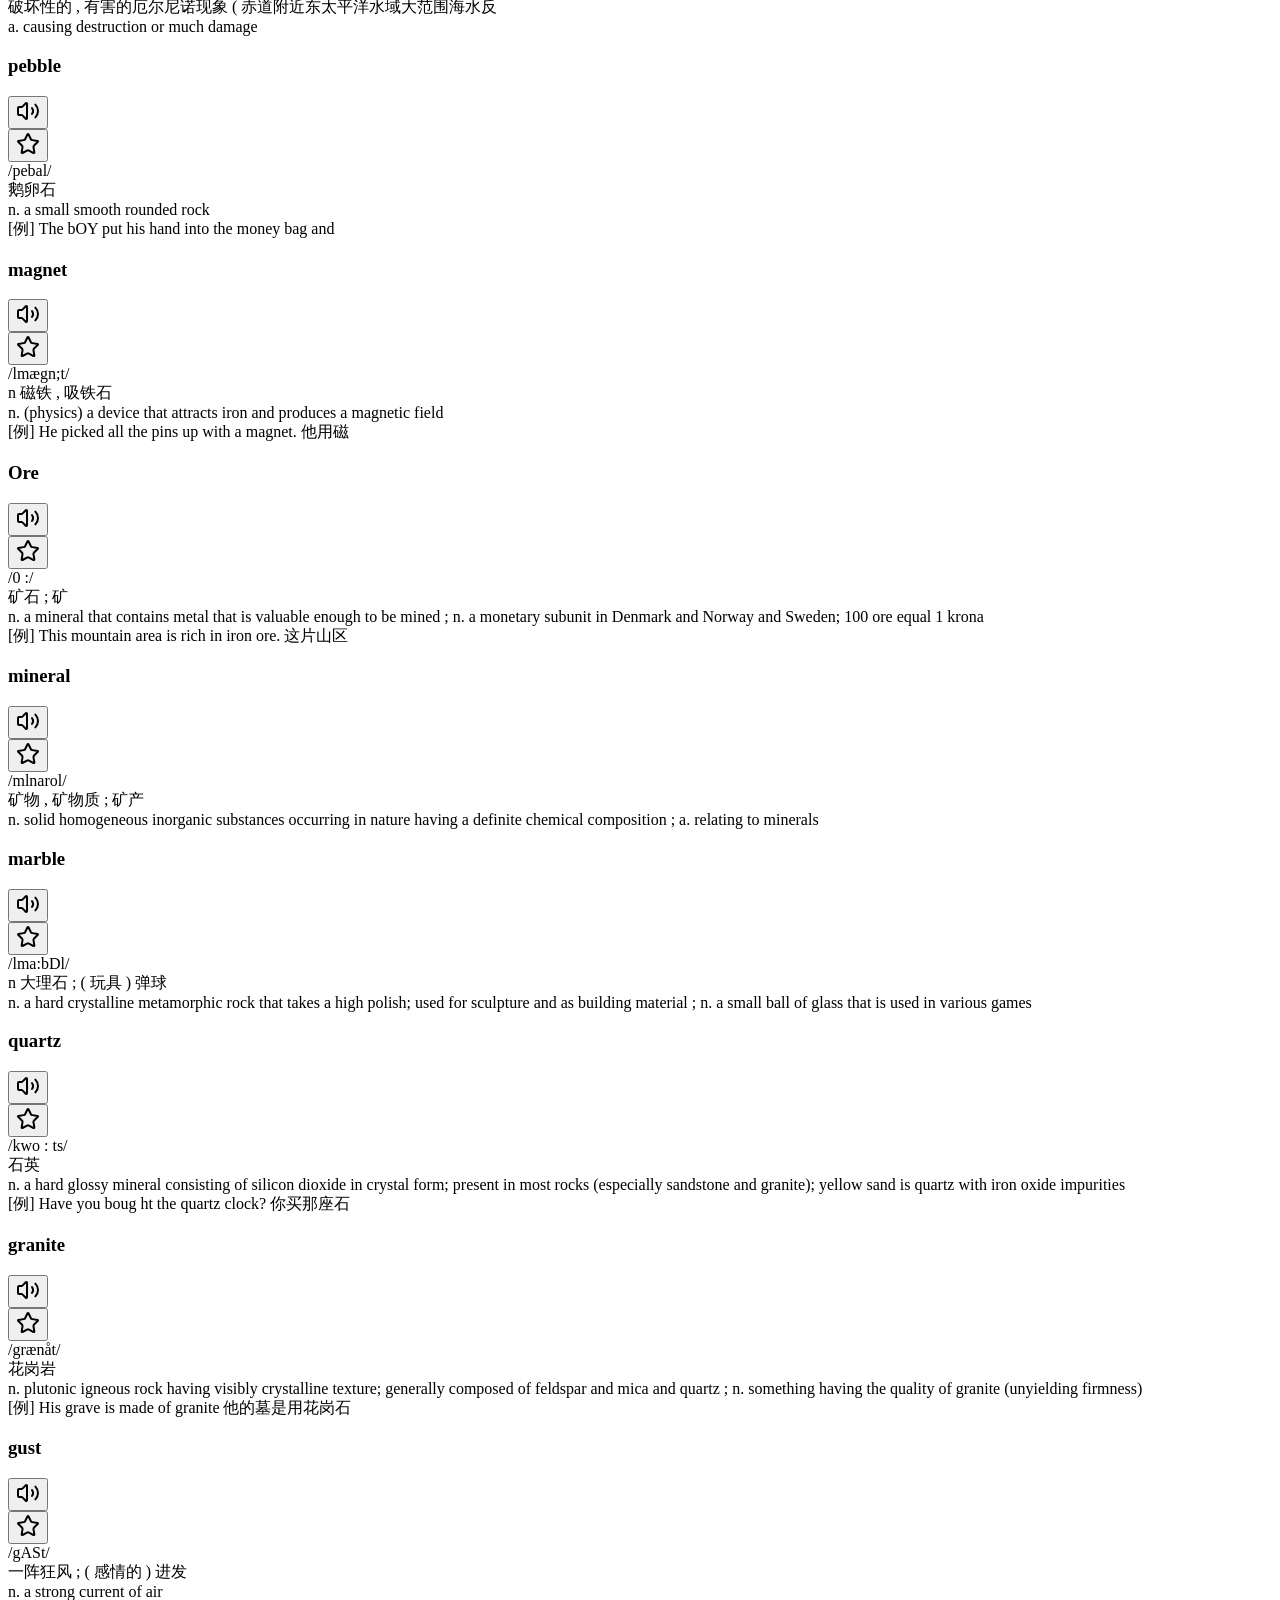
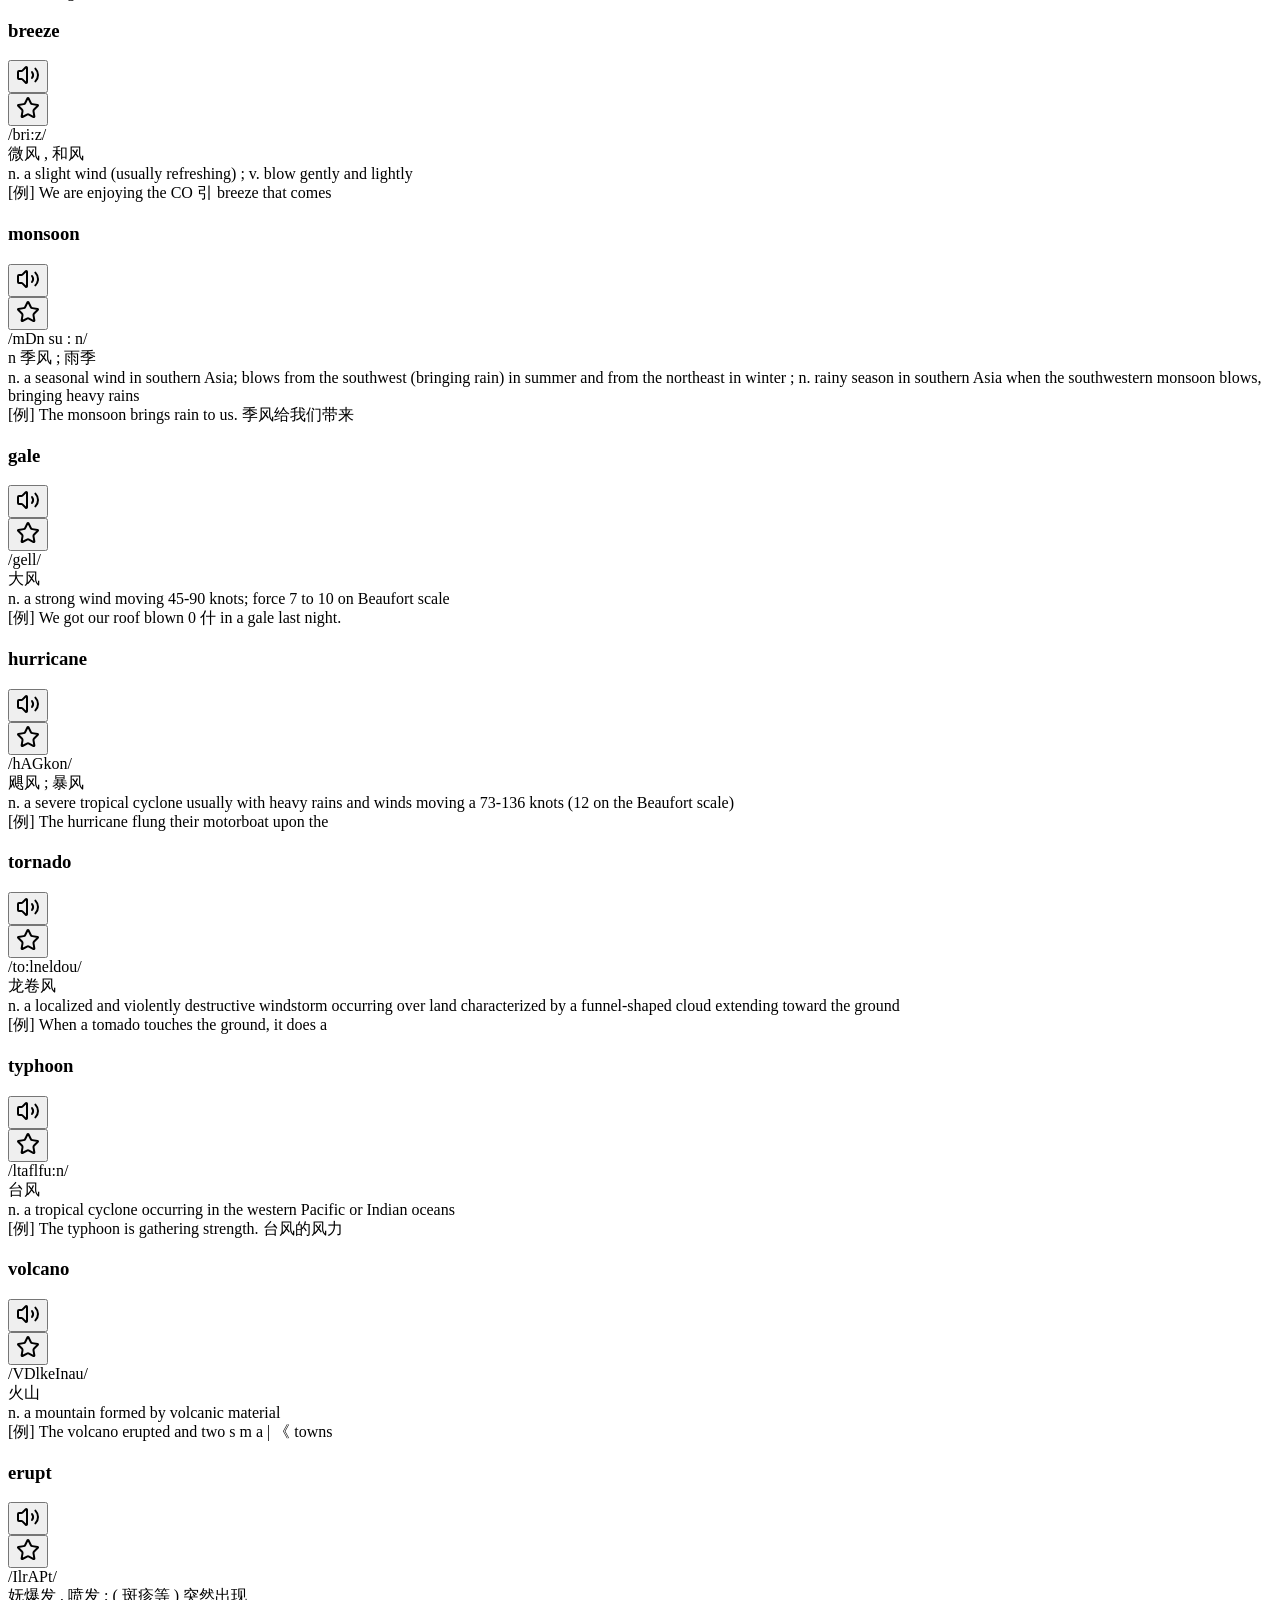
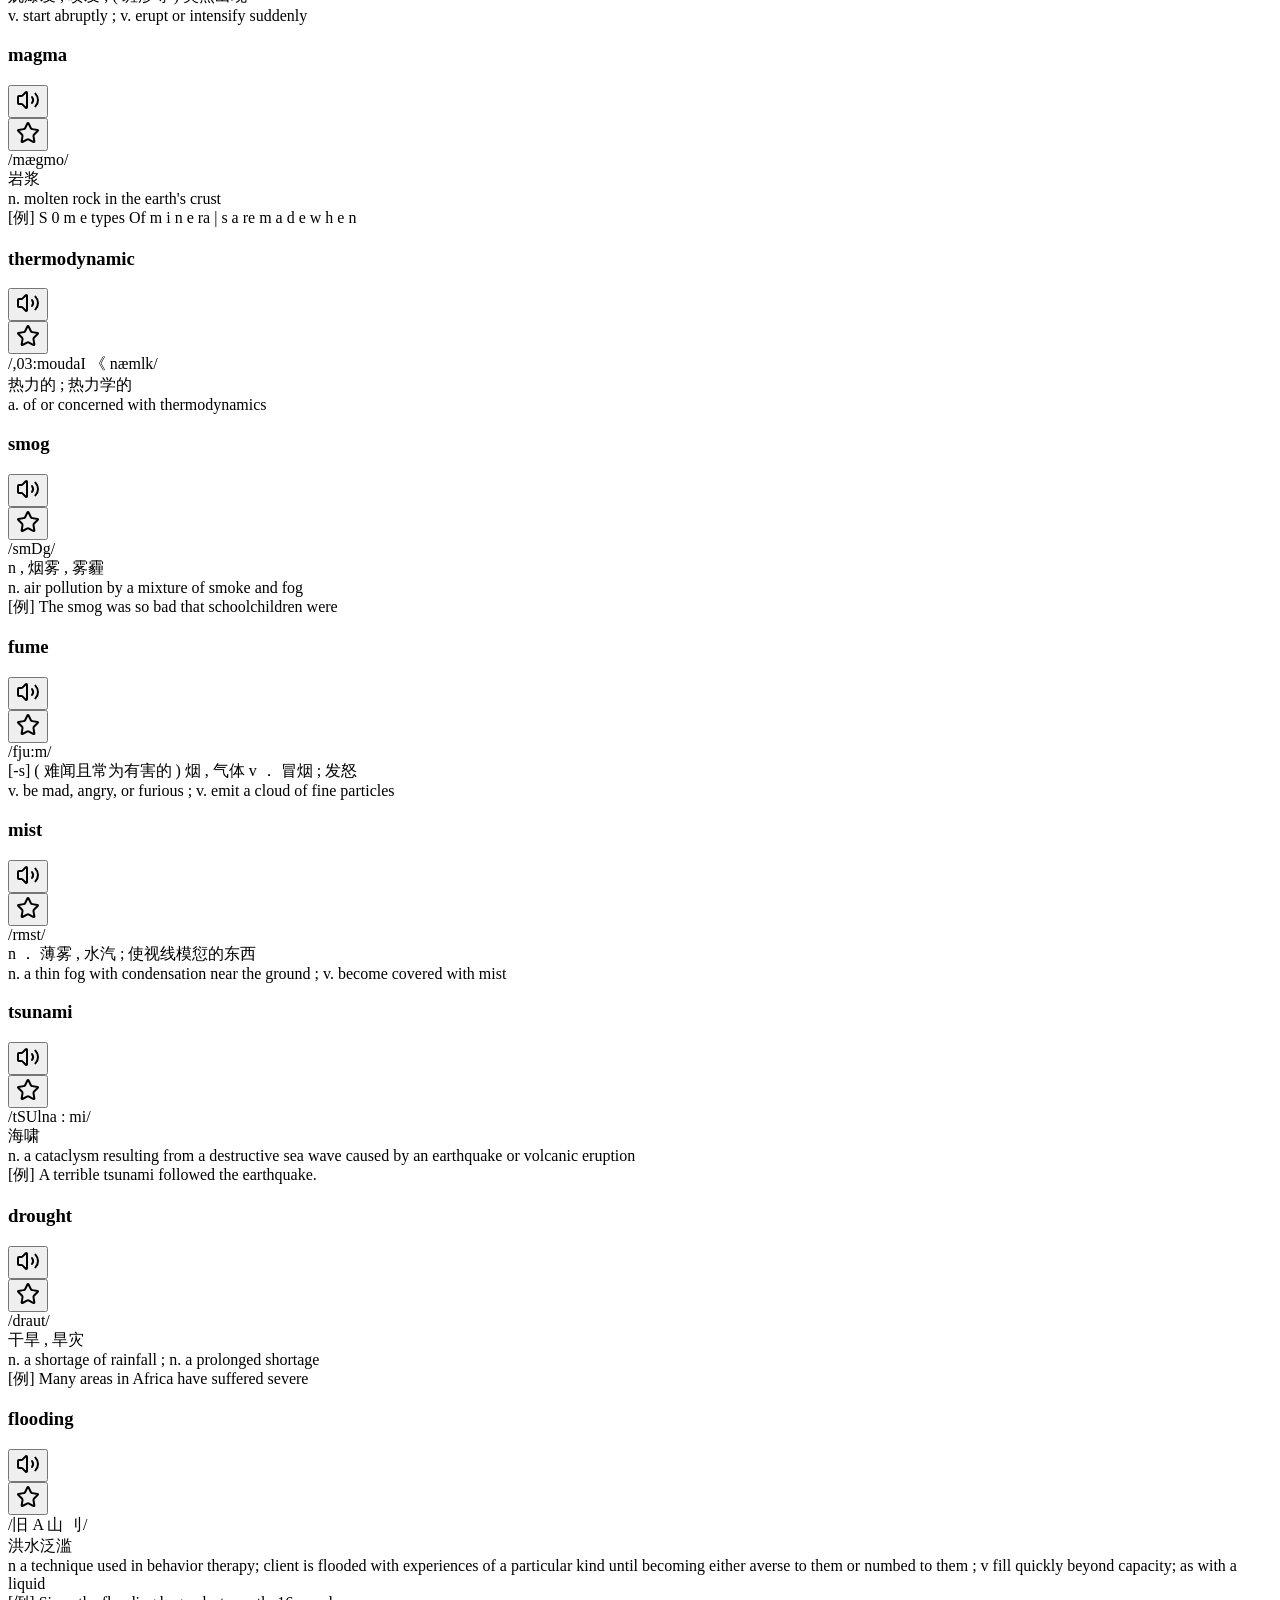
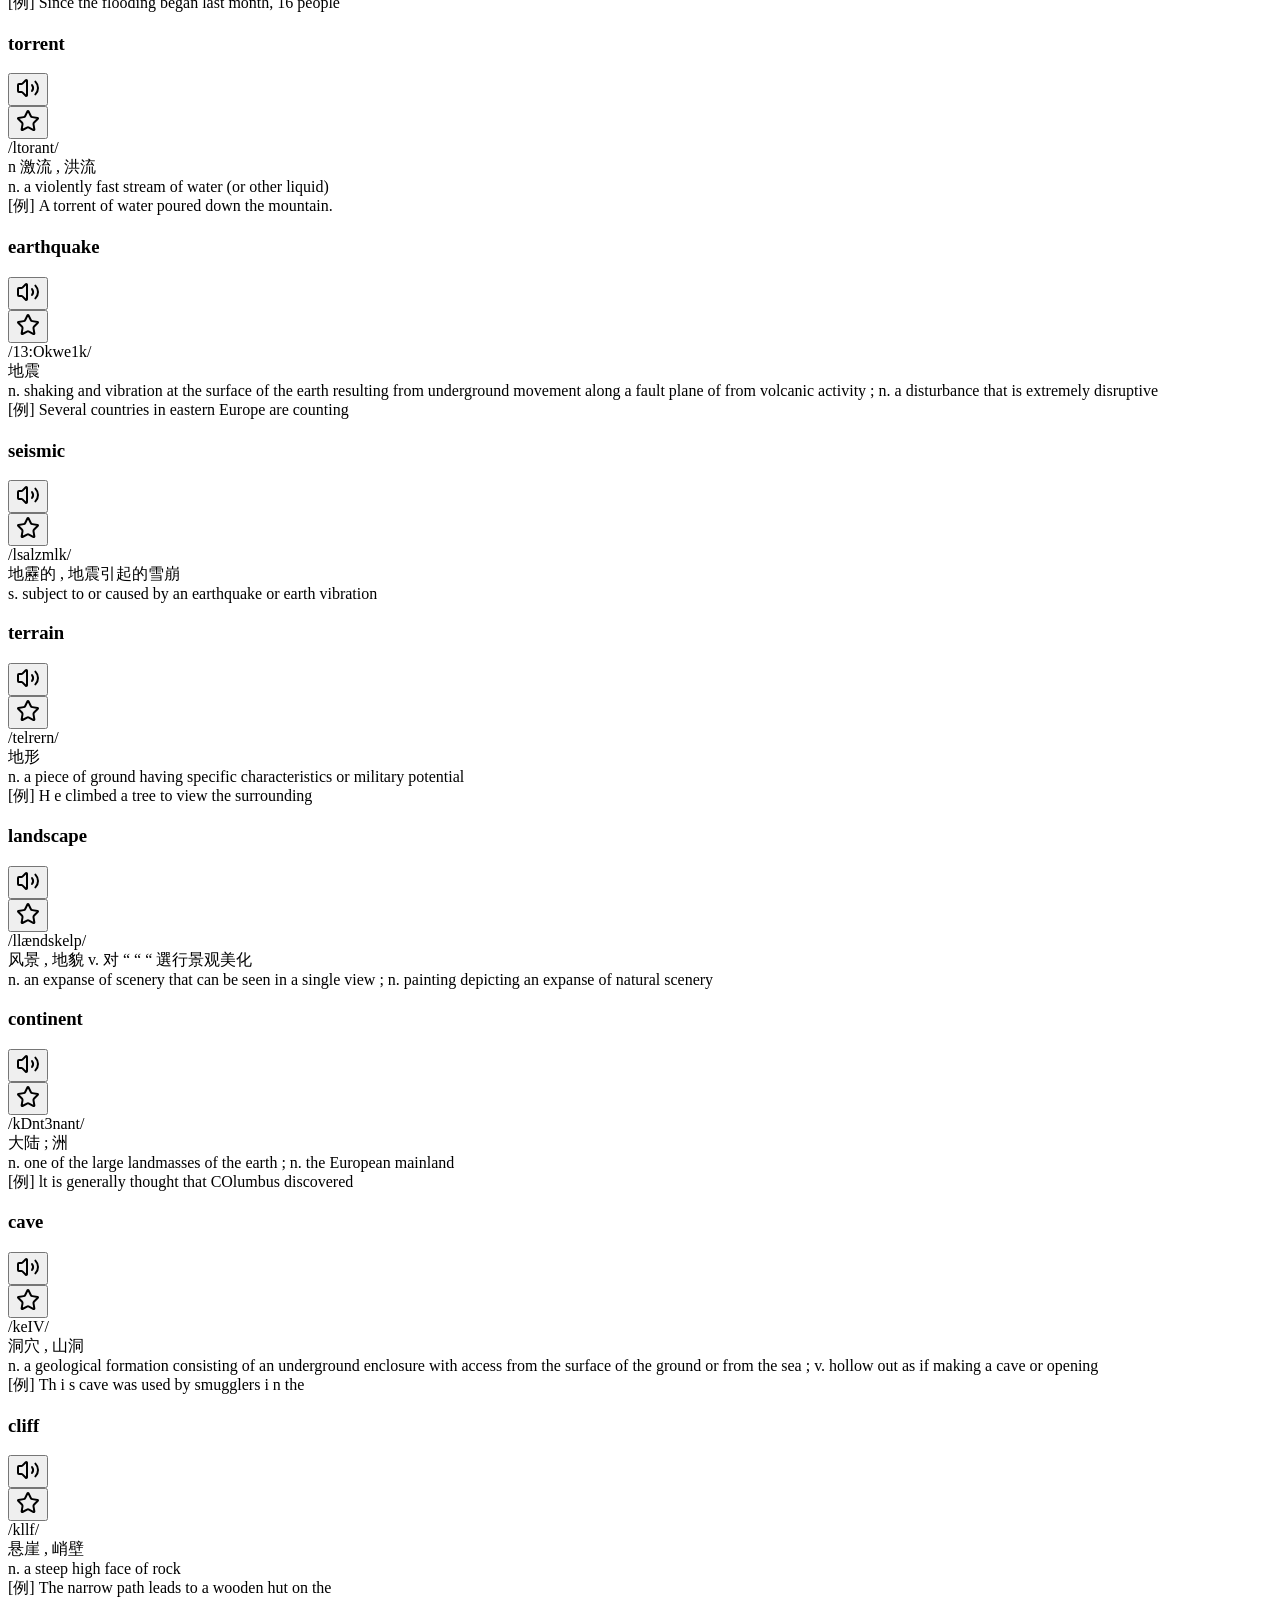
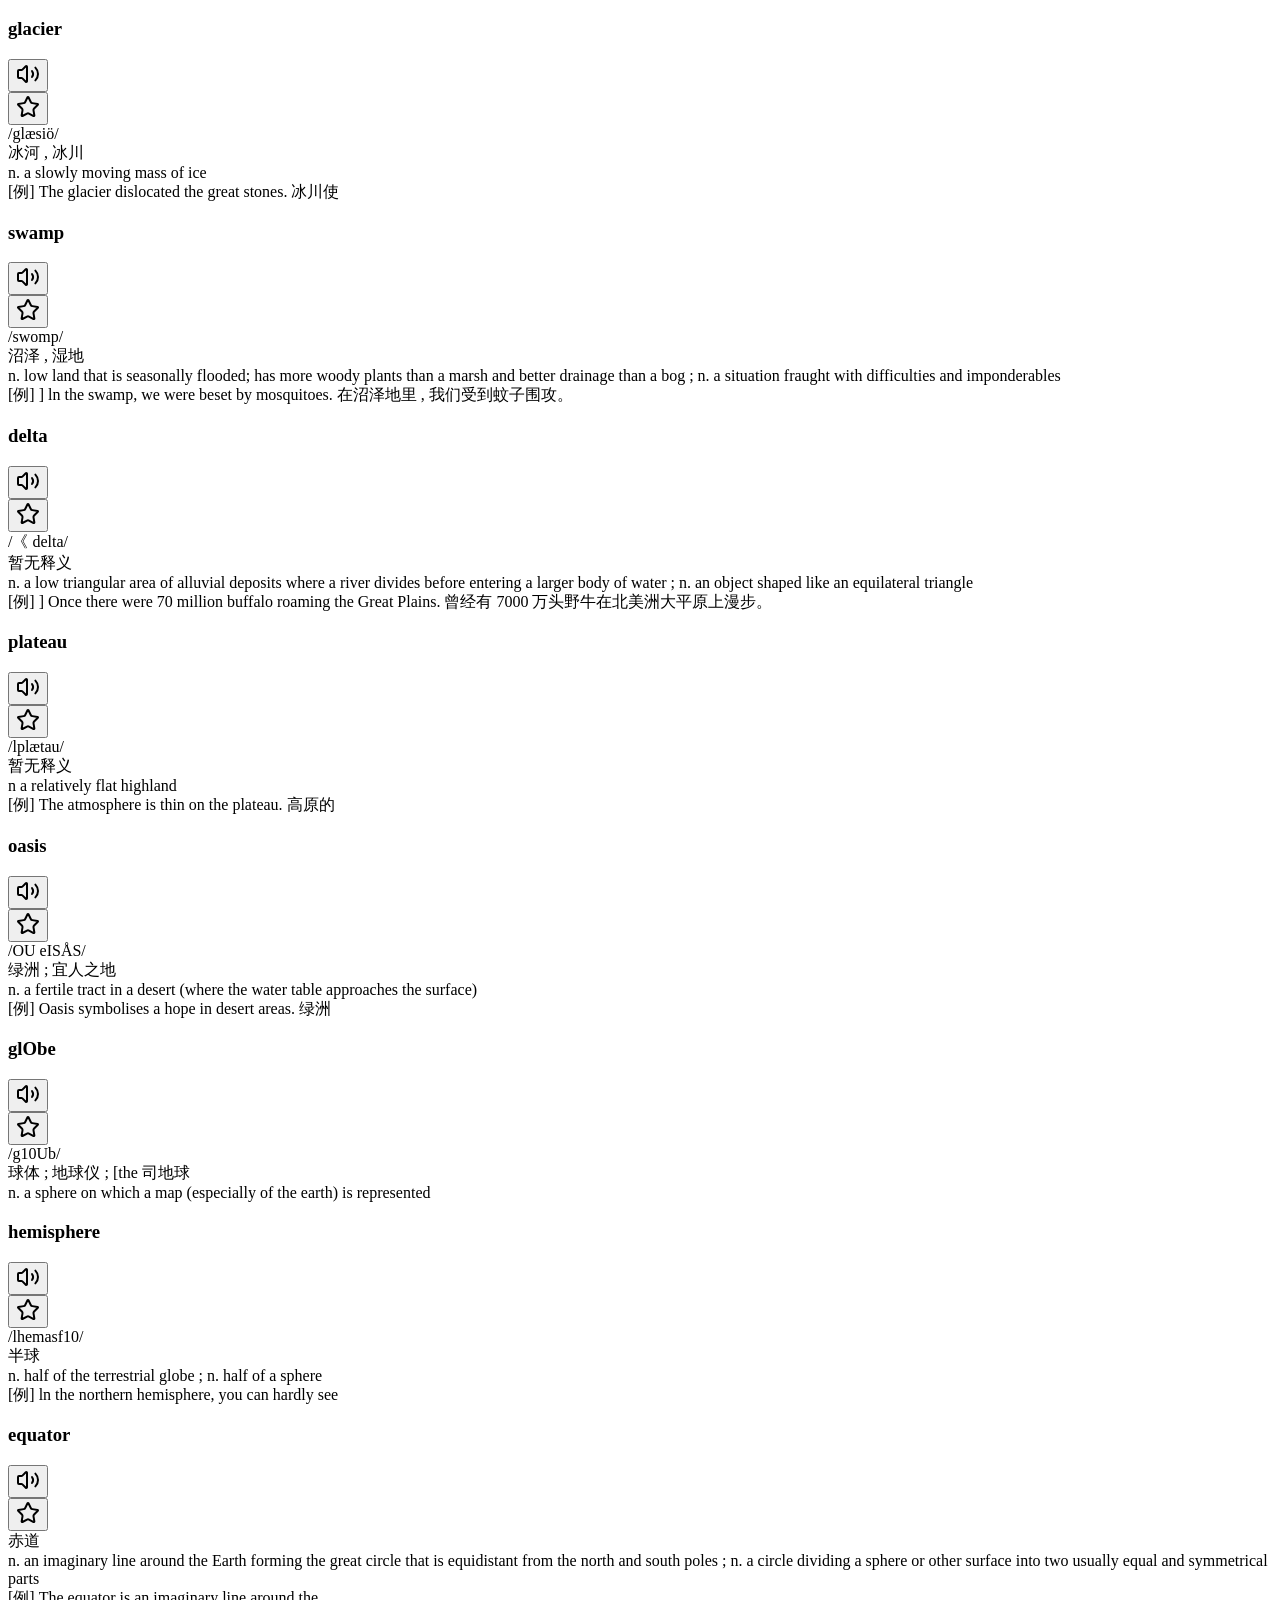
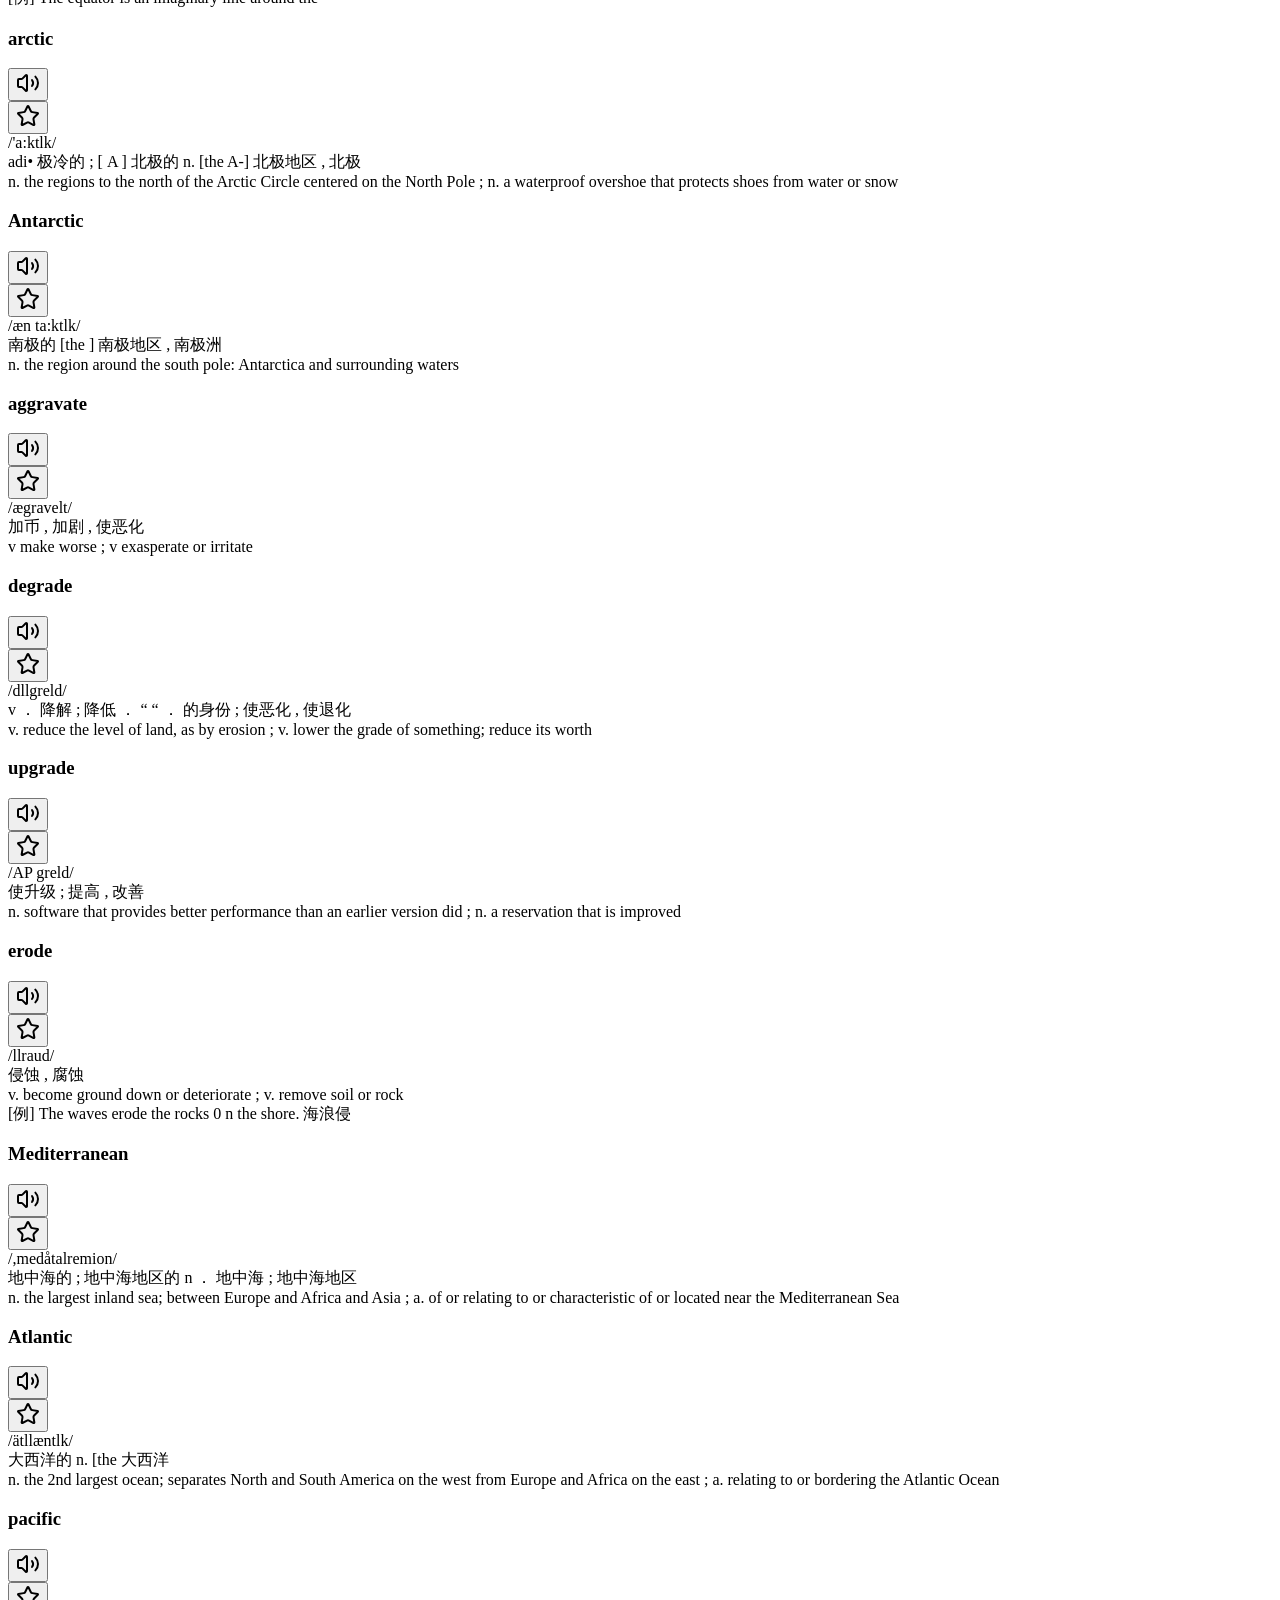
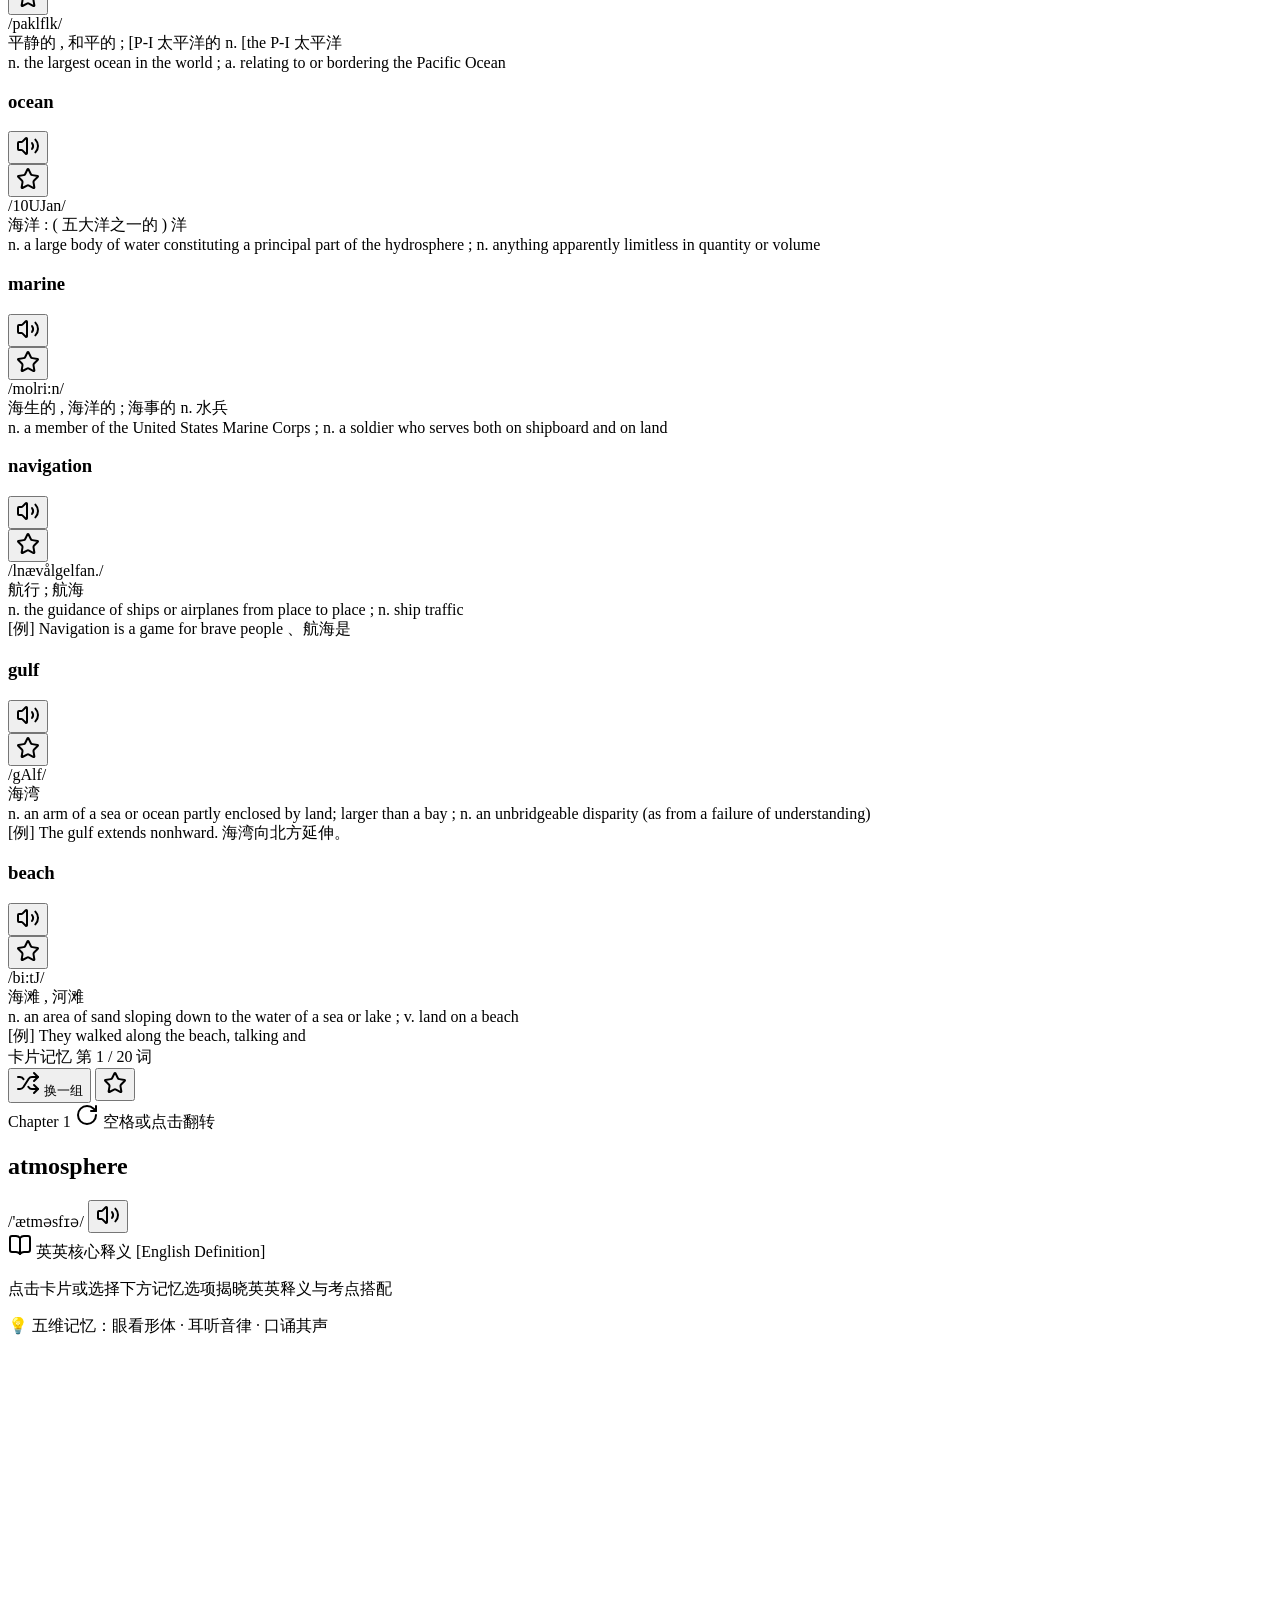
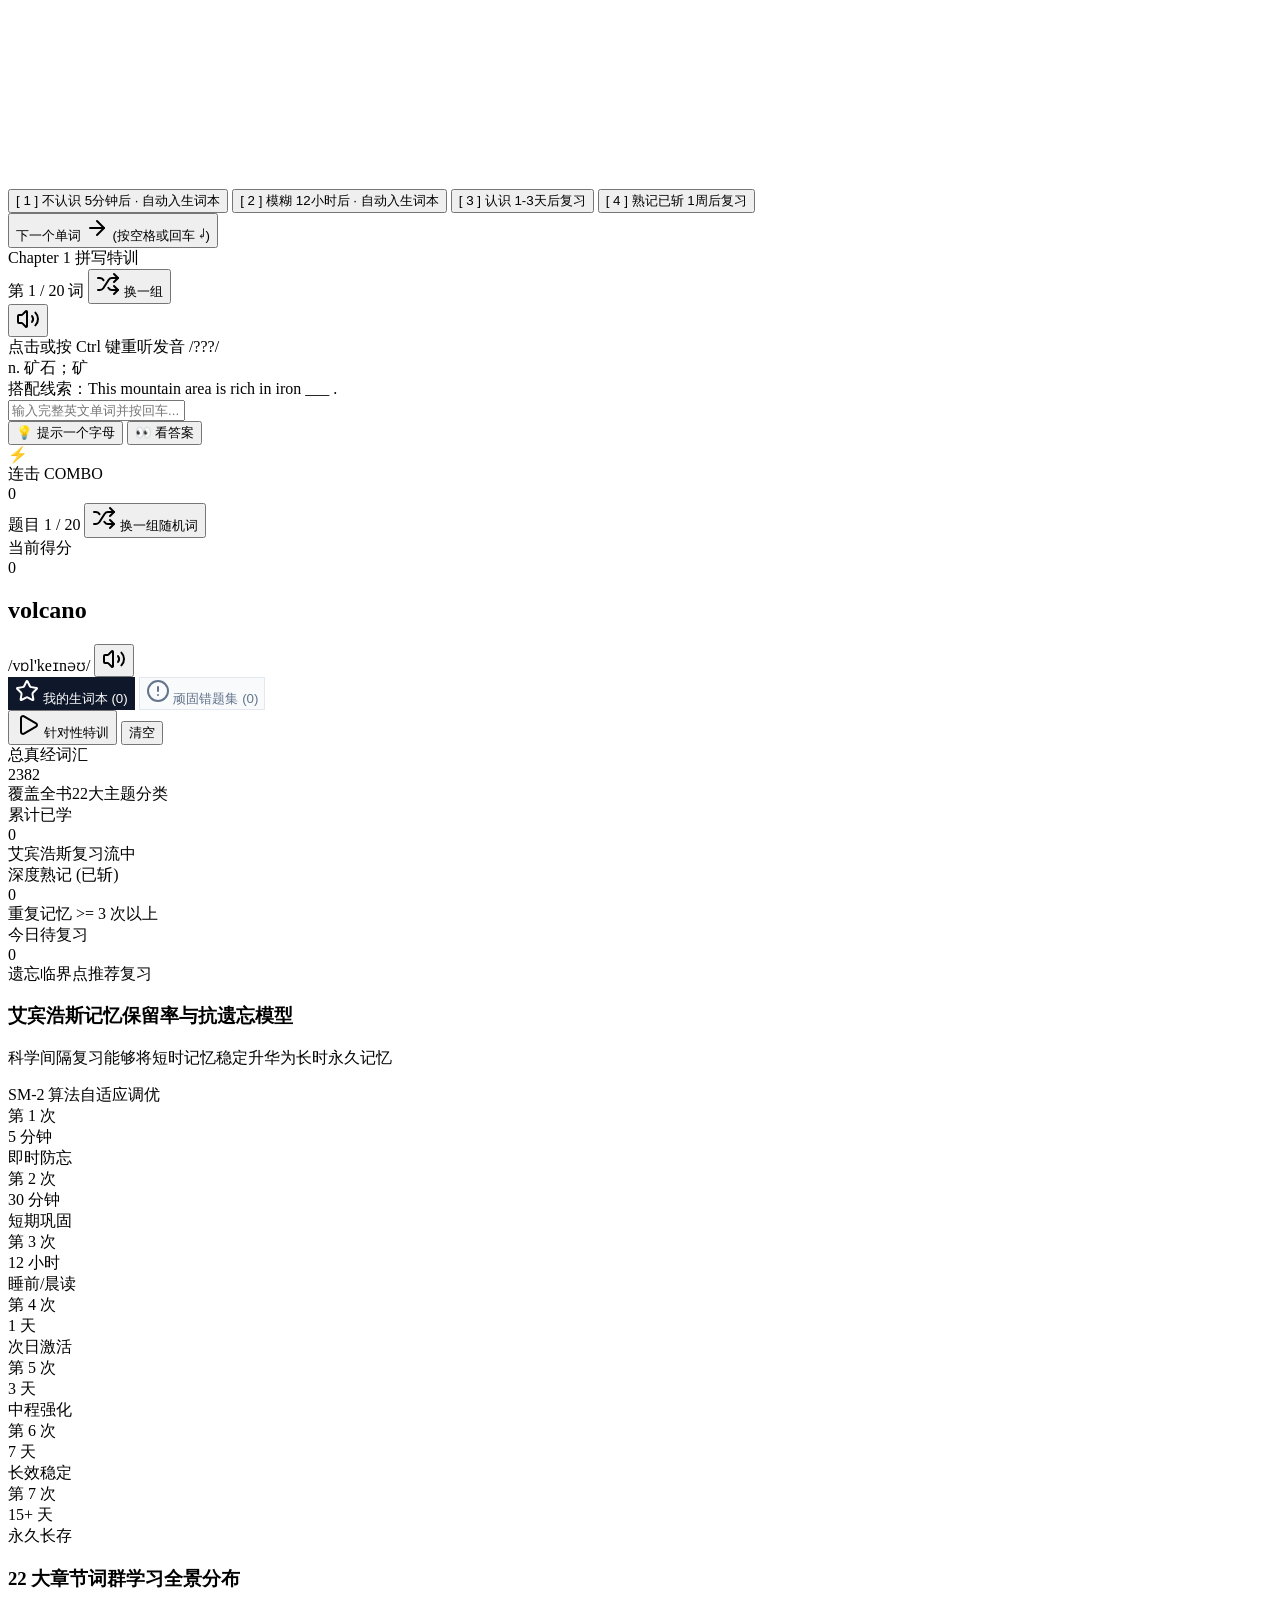
==== commit fbb5a098: "feat: Ensure true random sampling and fix cache/reload in quiz mode" ====
--- a/static/index.html
+++ b/static/index.html
@@ -60,7 +60,7 @@
         <div>
           <div class="flex items-center gap-2">
             <span class="font-extrabold text-lg text-slate-900 tracking-tight">雅思词汇真经</span>
-            <span class="text-xs font-semibold px-2 py-0.5 rounded-full bg-emerald-100 text-emerald-700 border border-emerald-200">v2.6 智能随机抽测版</span>
+            <span class="text-xs font-semibold px-2 py-0.5 rounded-full bg-emerald-100 text-emerald-700 border border-emerald-200">v2.7 题库全随机抽选版</span>
           </div>
           <p class="text-xs text-slate-400 hidden sm:block">刘洪波逻辑词群 · 五维记忆算法</p>
         </div>
@@ -484,8 +484,8 @@
           </div>
           <div class="text-center flex flex-col items-center">
             <span id="quizProgress" class="text-xs font-semibold text-slate-400">题目 1 / 20</span>
-            <button onclick="reloadStudySession('quiz')" class="text-[11px] text-brand-600 hover:text-brand-700 font-bold hover:underline flex items-center gap-1 mt-0.5 cursor-pointer active:scale-95" title="重新随机抽取本单元20个单词">
-              <i data-lucide="shuffle" class="w-3 h-3"></i>
+            <button onclick="reloadStudySession('quiz')" class="px-2.5 py-1 rounded-full bg-brand-50 hover:bg-brand-100 text-[11px] text-brand-600 font-bold border border-brand-200 shadow-2xs flex items-center gap-1.5 mt-1 cursor-pointer active:scale-95 transition" title="重新从本单元完全随机抽取20个单词">
+              <i data-lucide="shuffle" class="w-3.5 h-3.5"></i>
               <span>换一组随机词</span>
             </button>
           </div>
@@ -754,7 +754,7 @@
   </div>
 
   <!-- Scripts -->
-  <script src="./app.js?v=20260905_v42"></script>
+  <script src="./app.js?v=20260905_v50"></script>
 </body>
 </html>
 
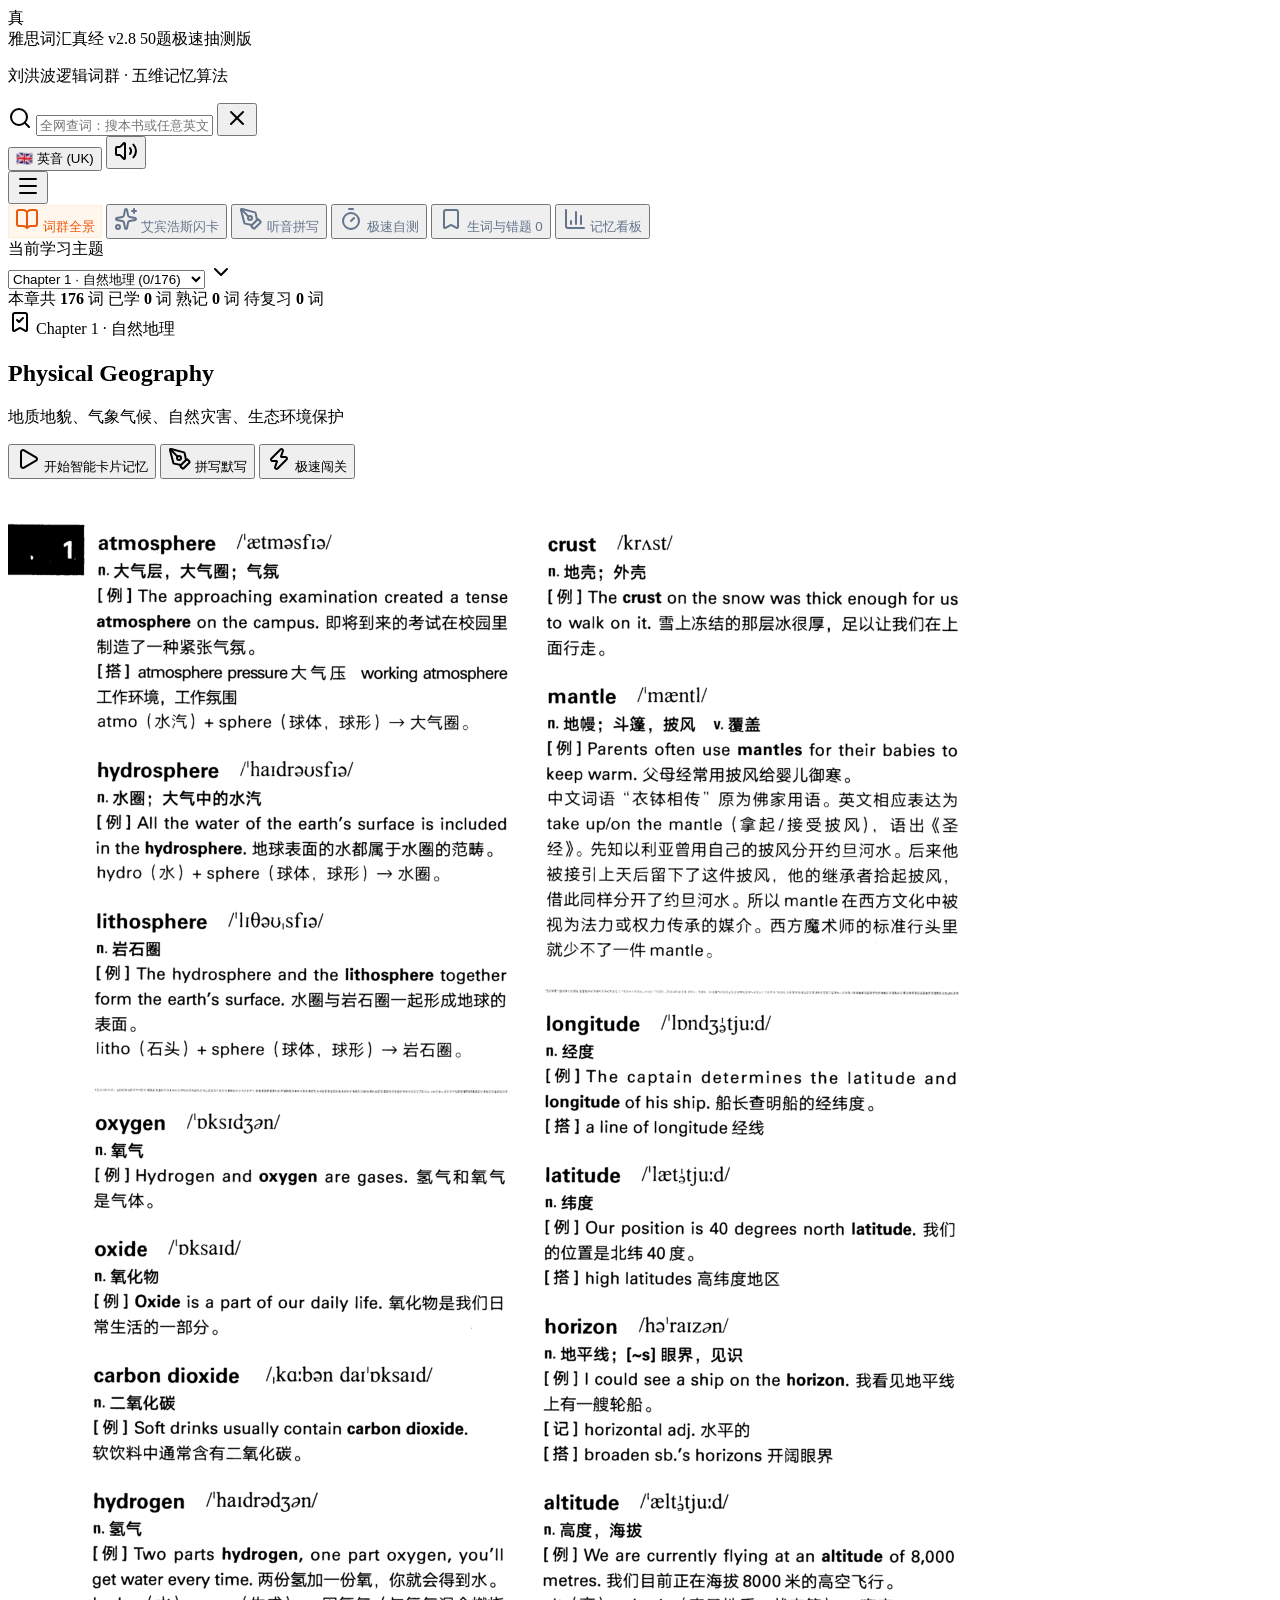
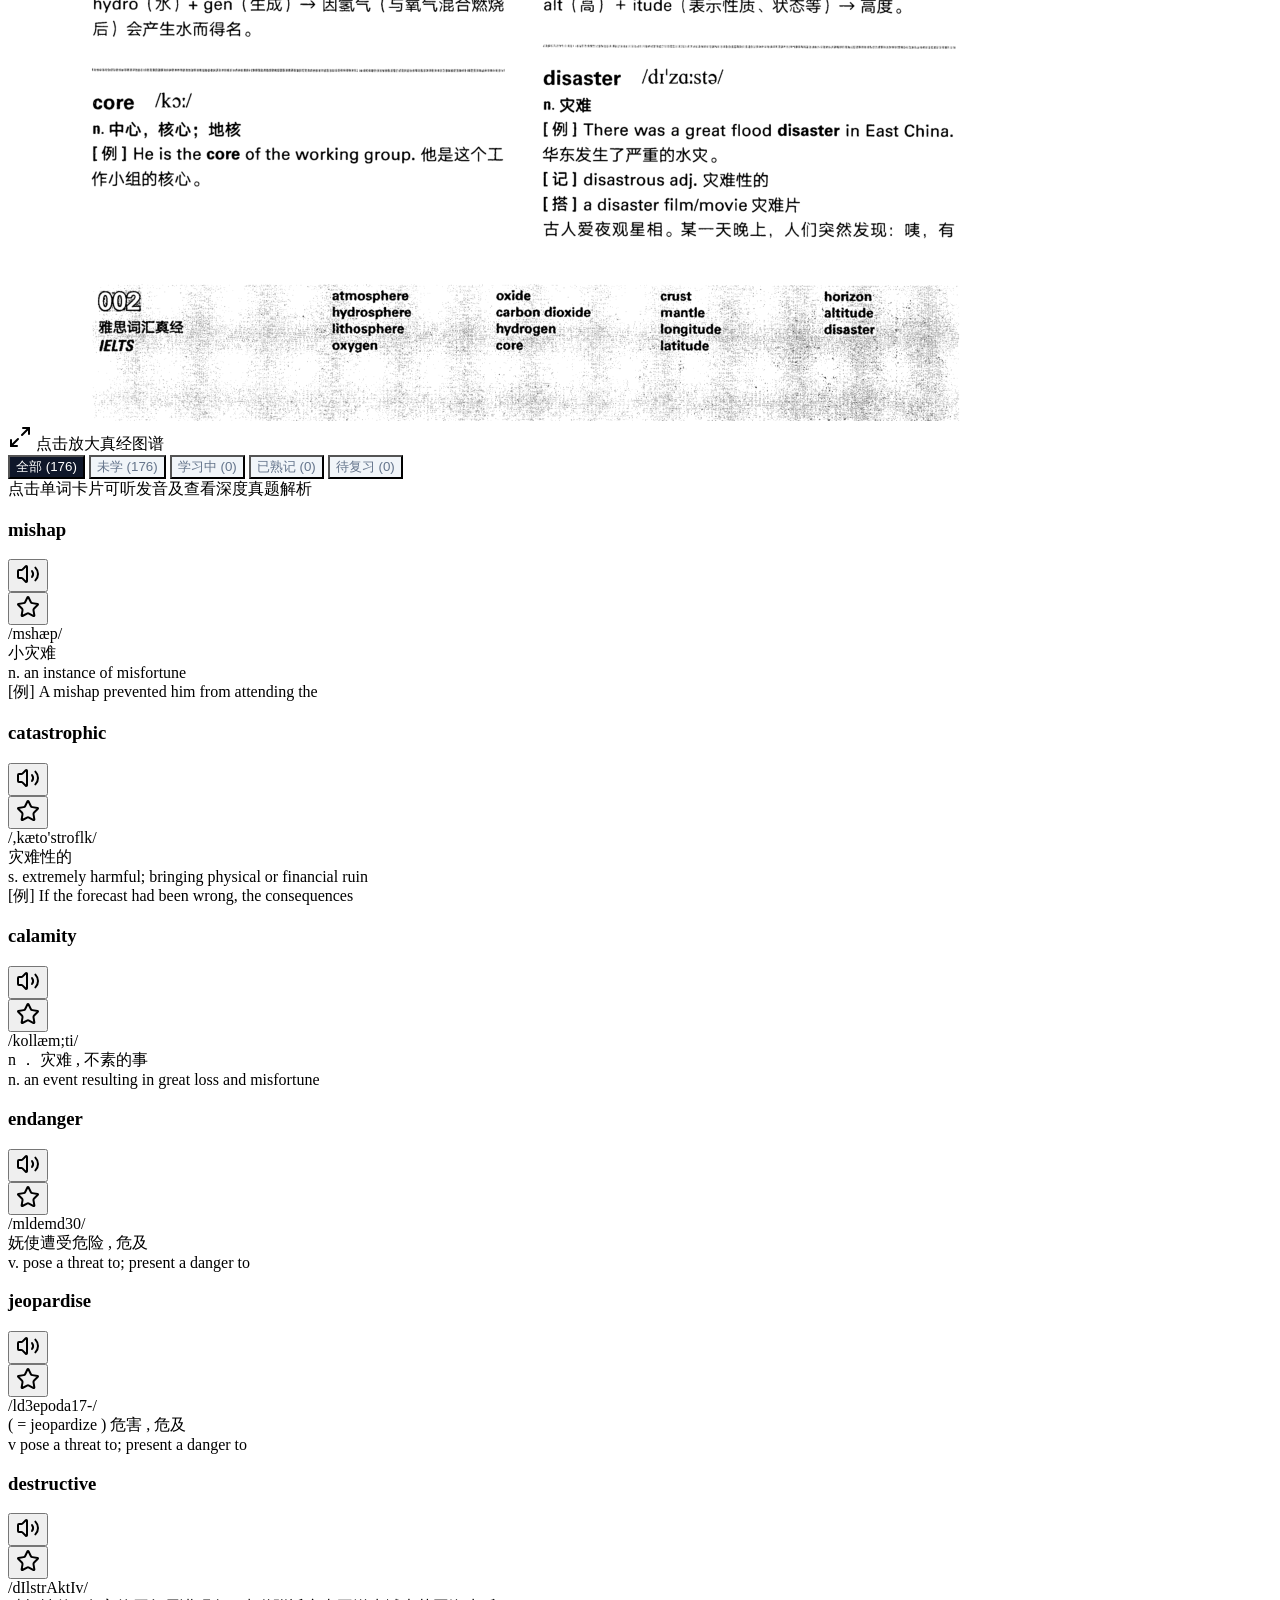
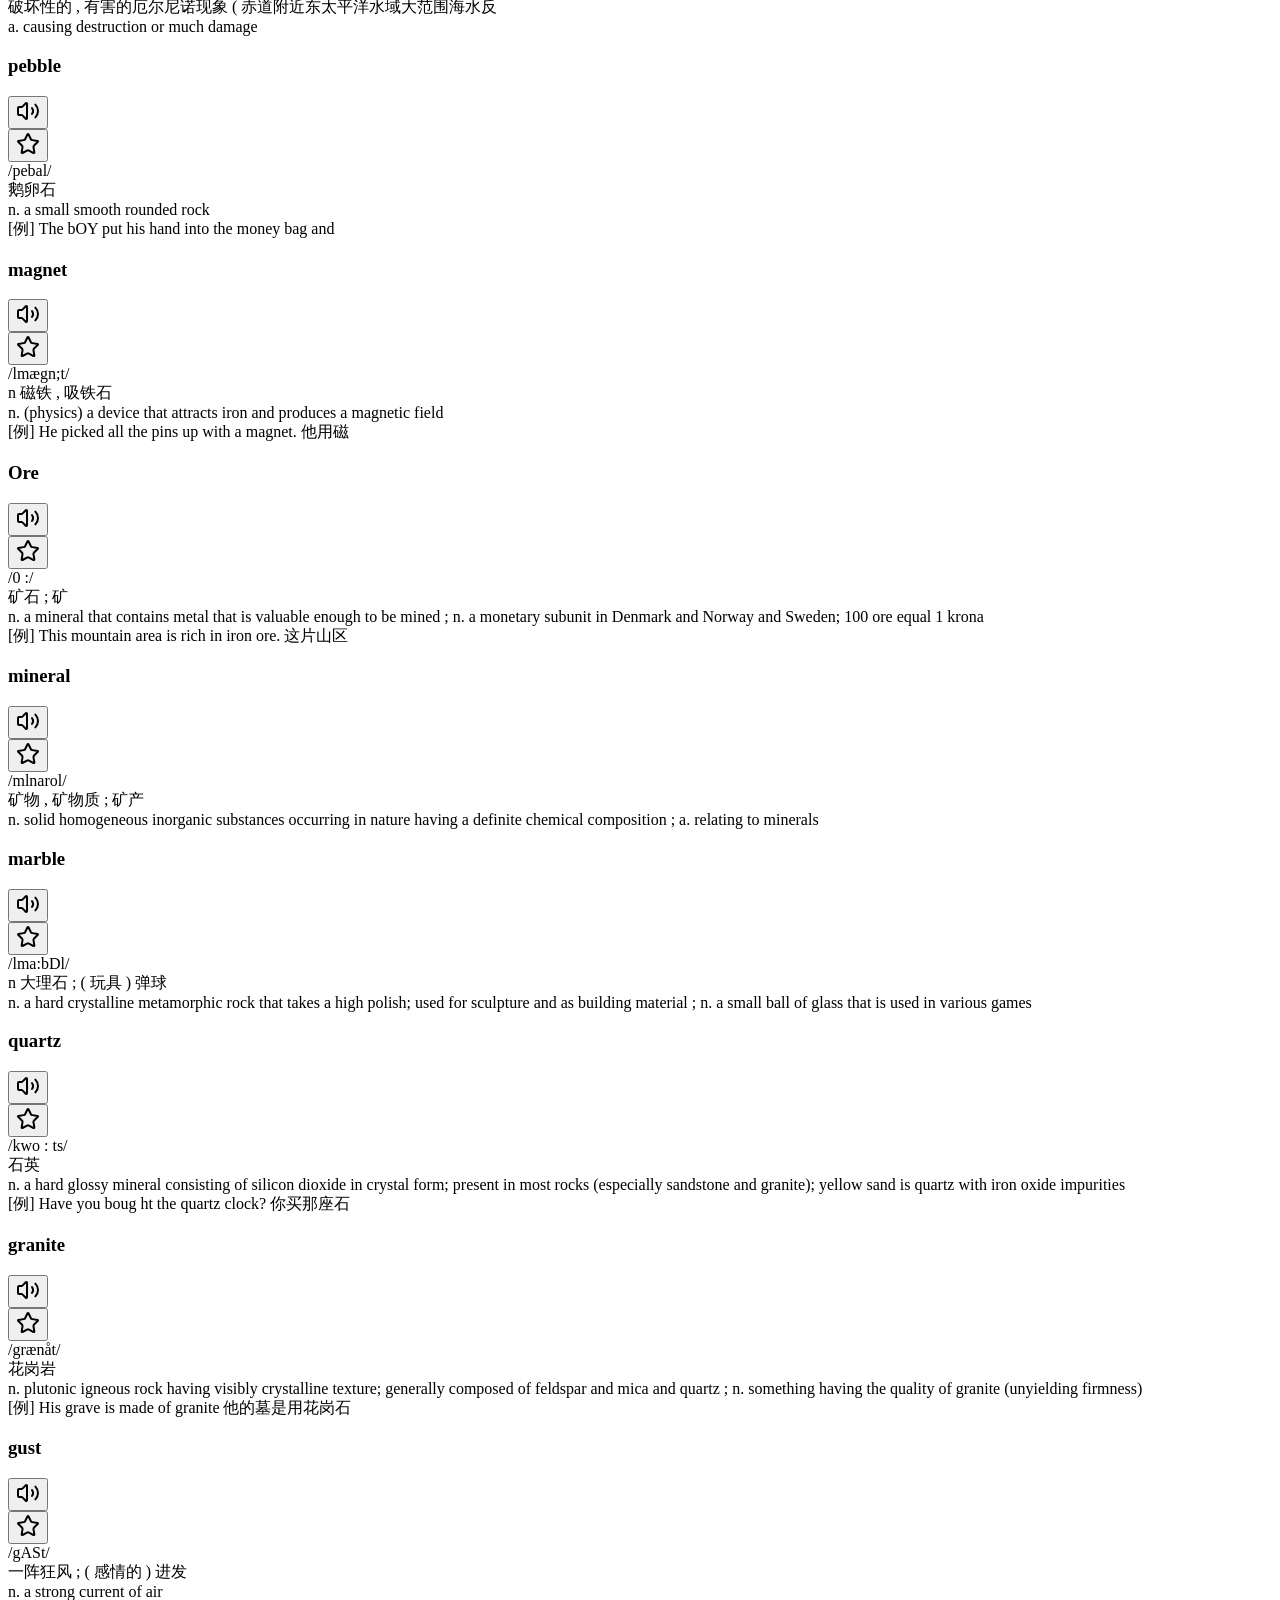
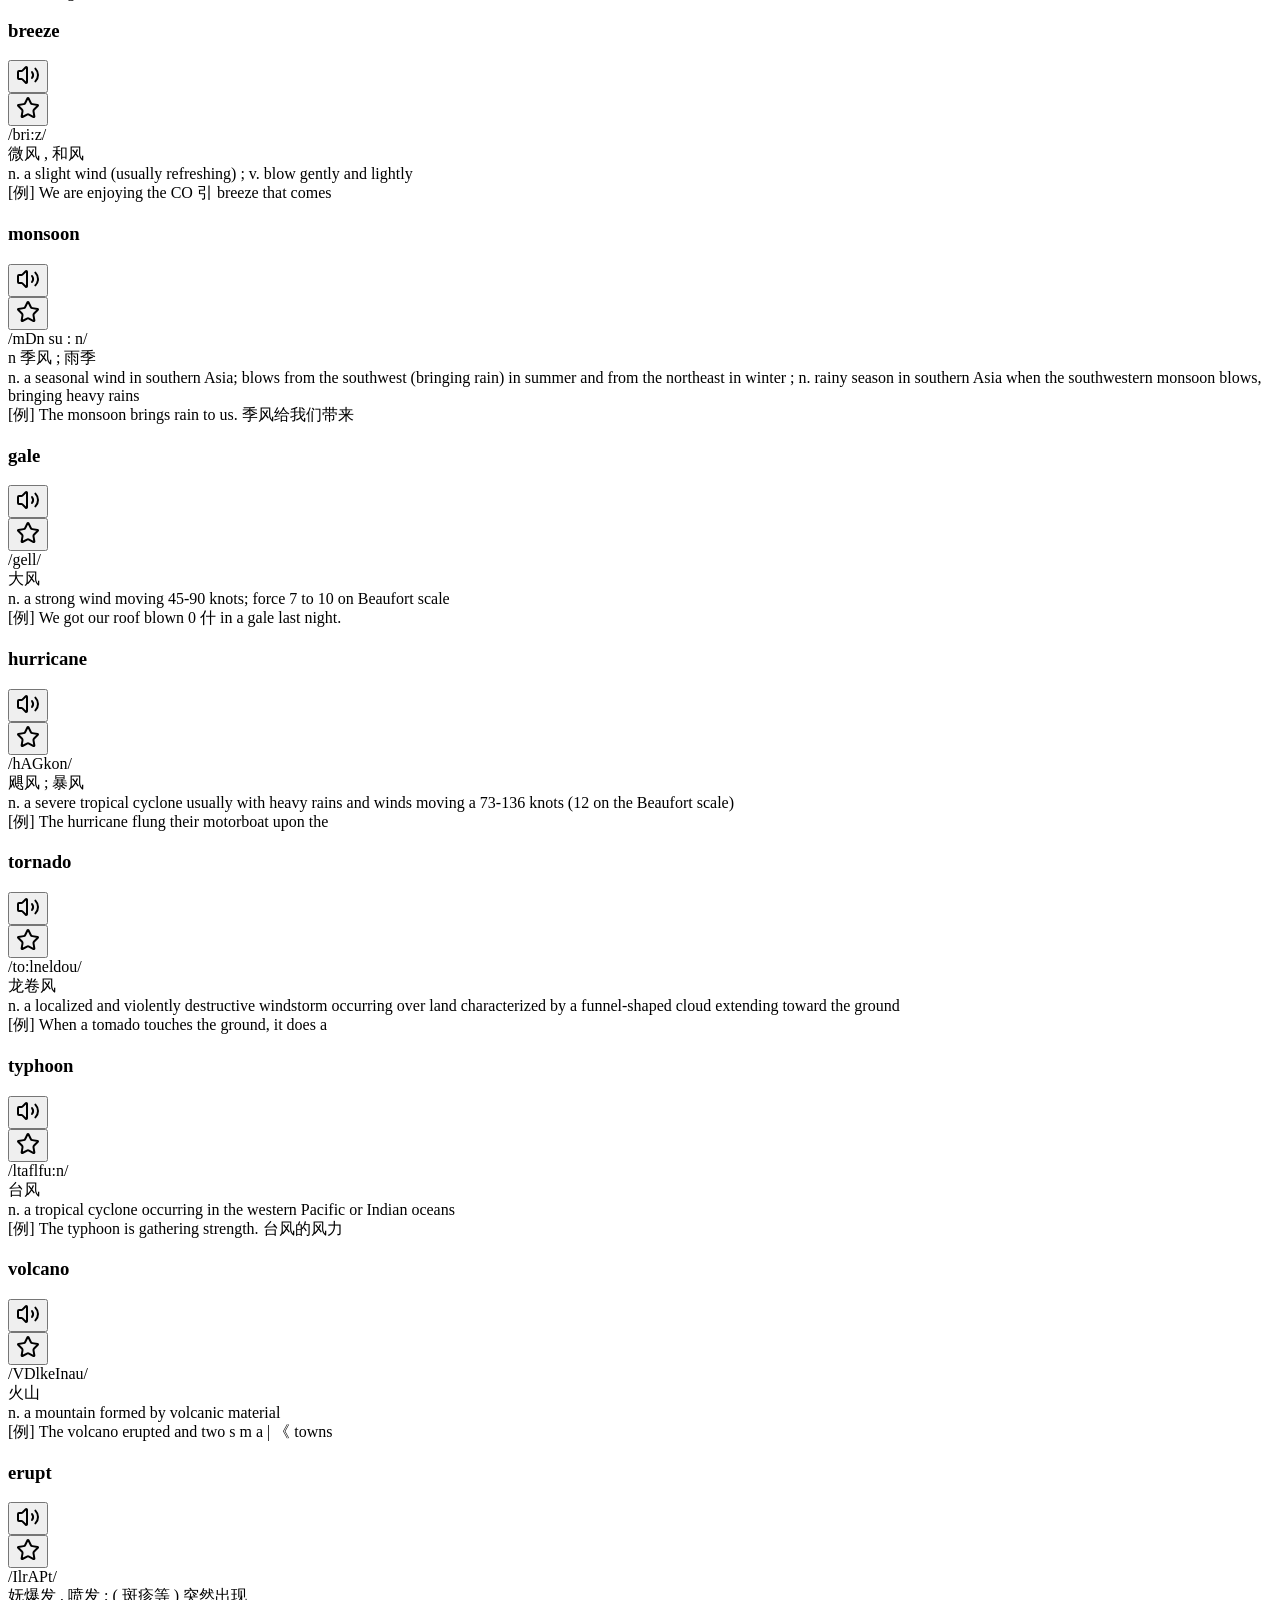
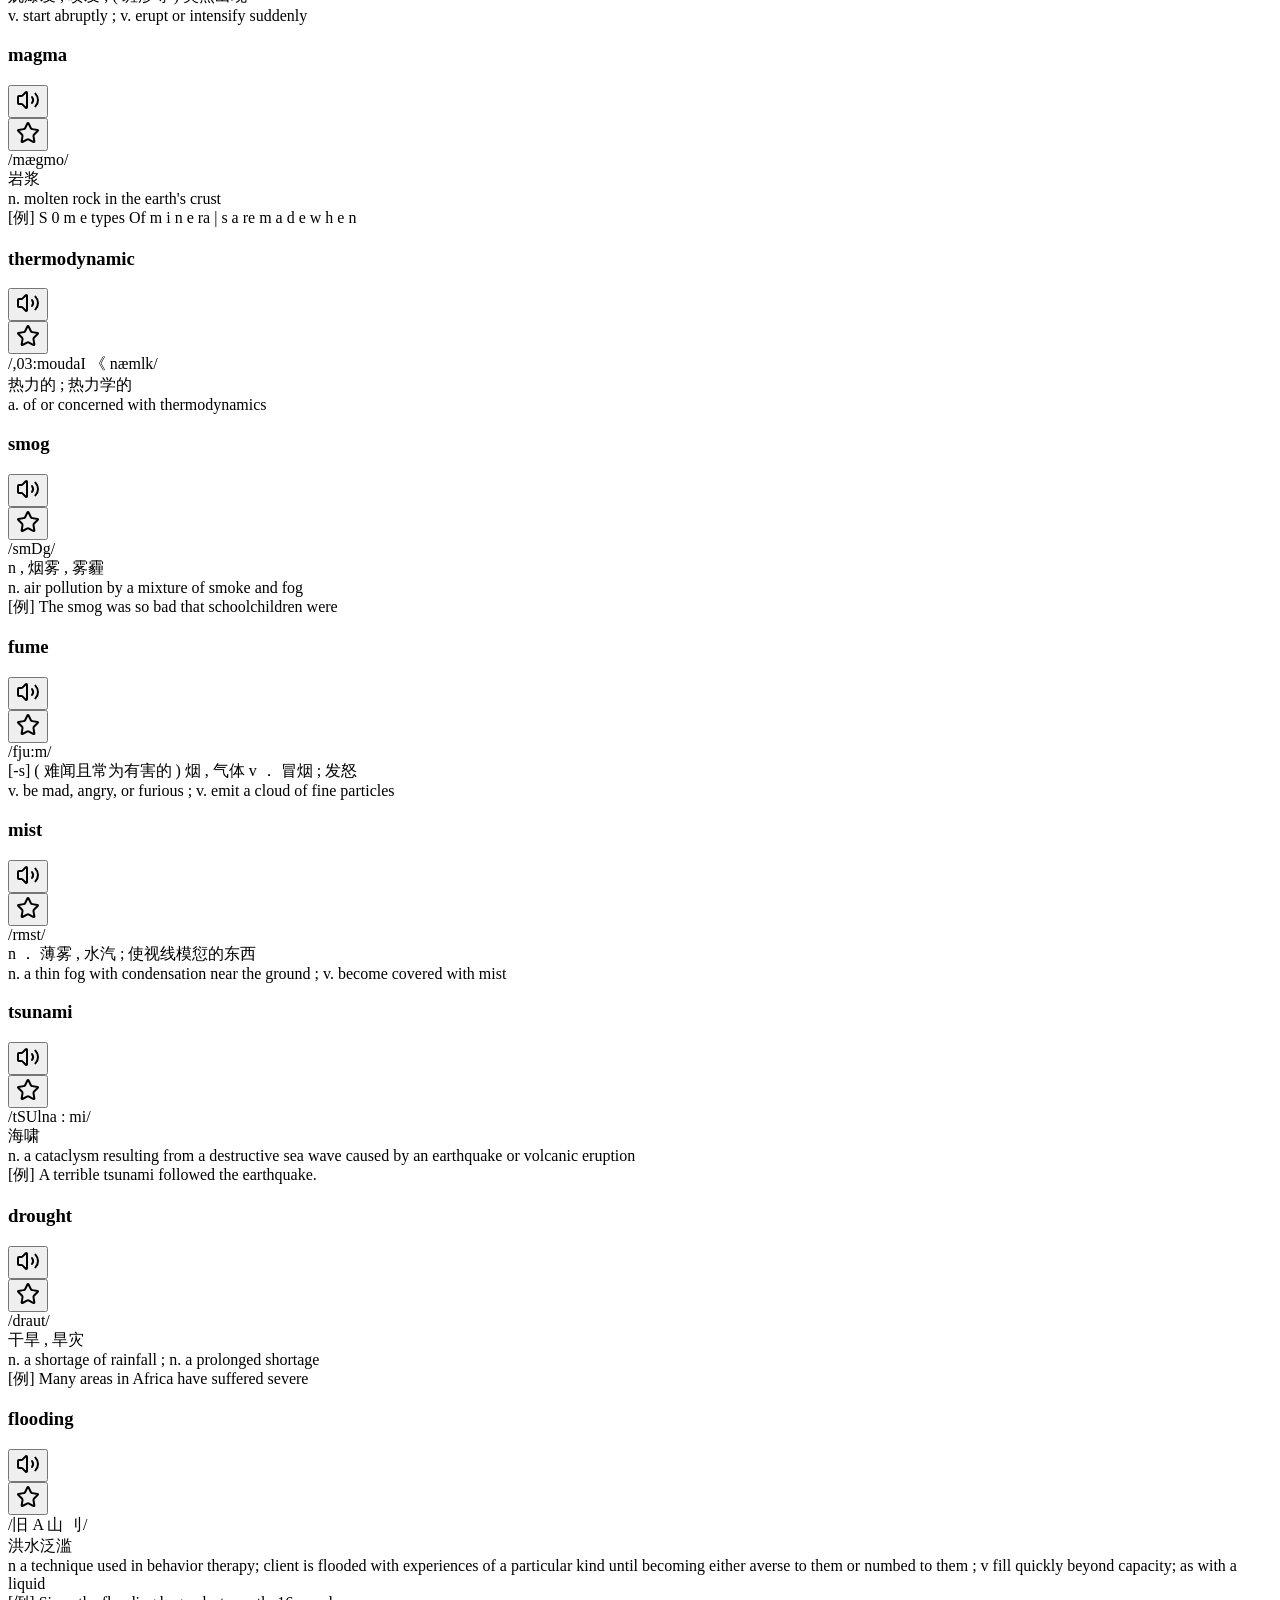
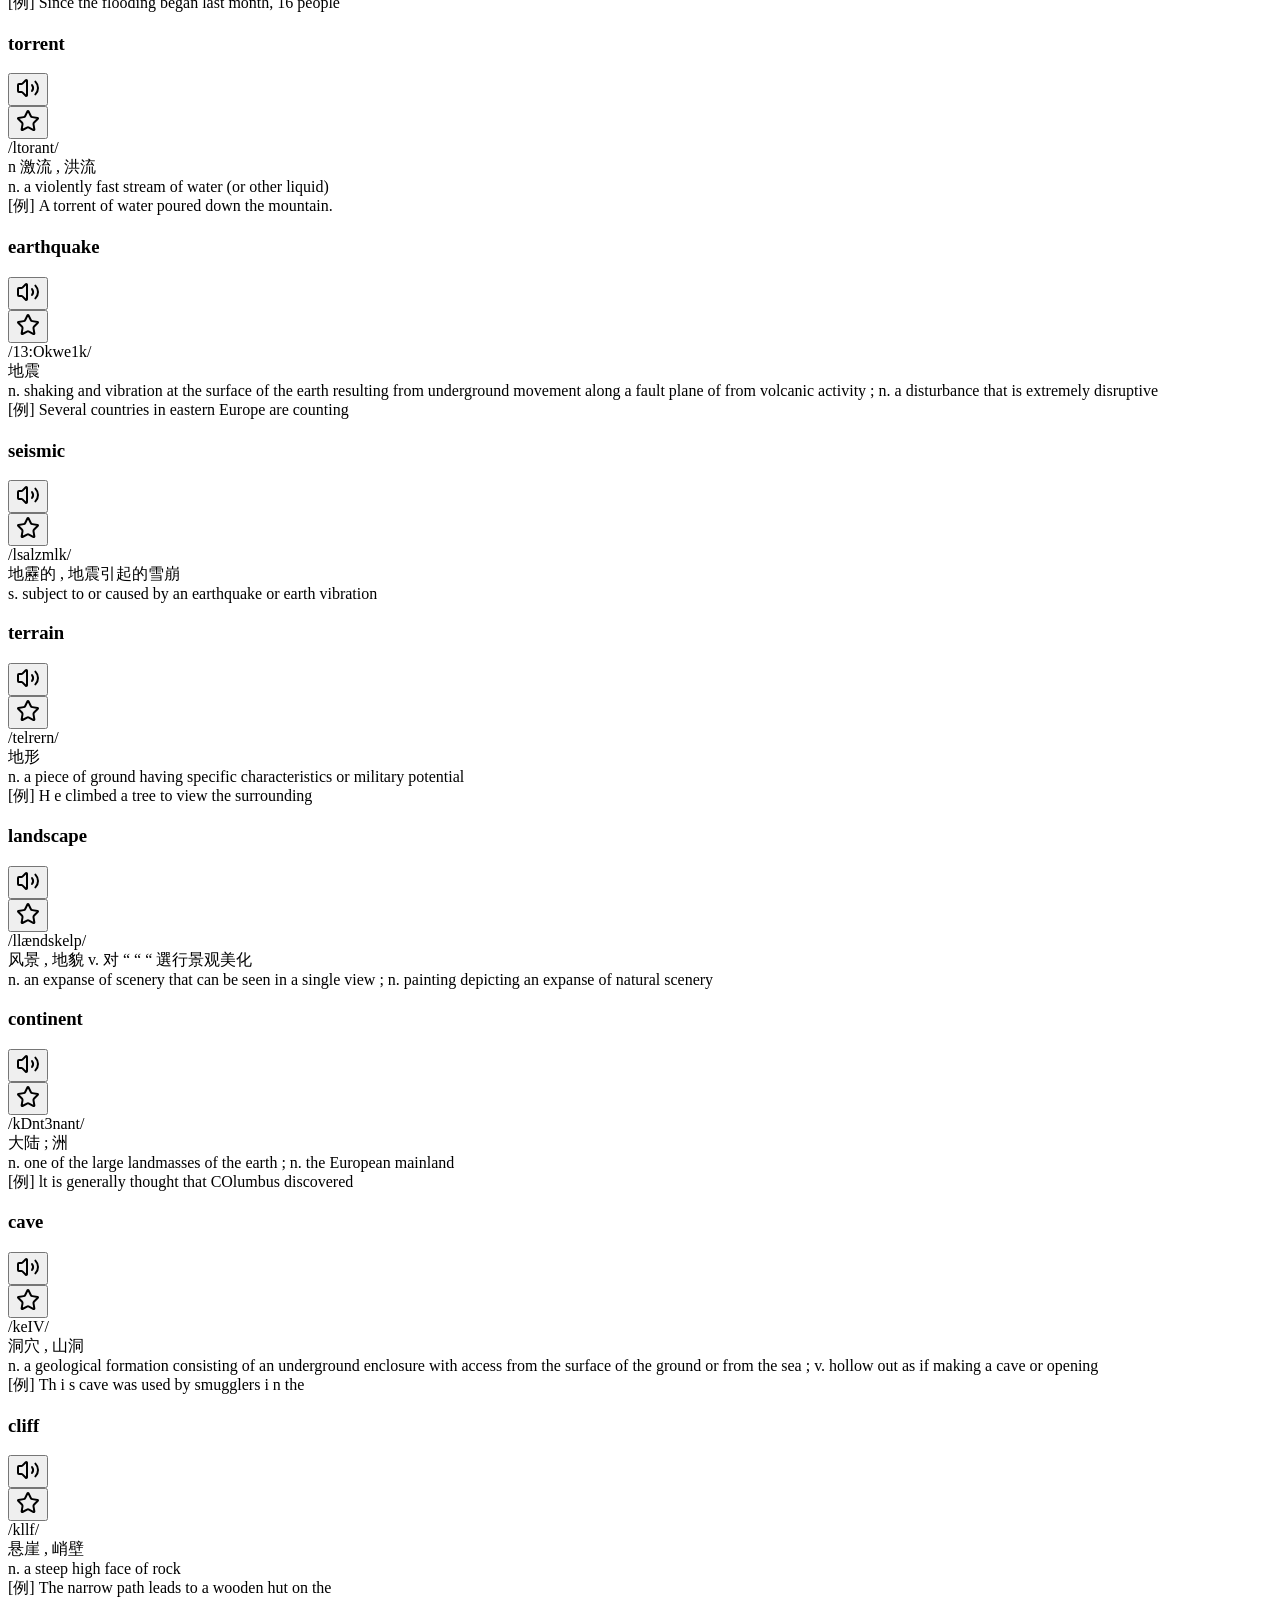
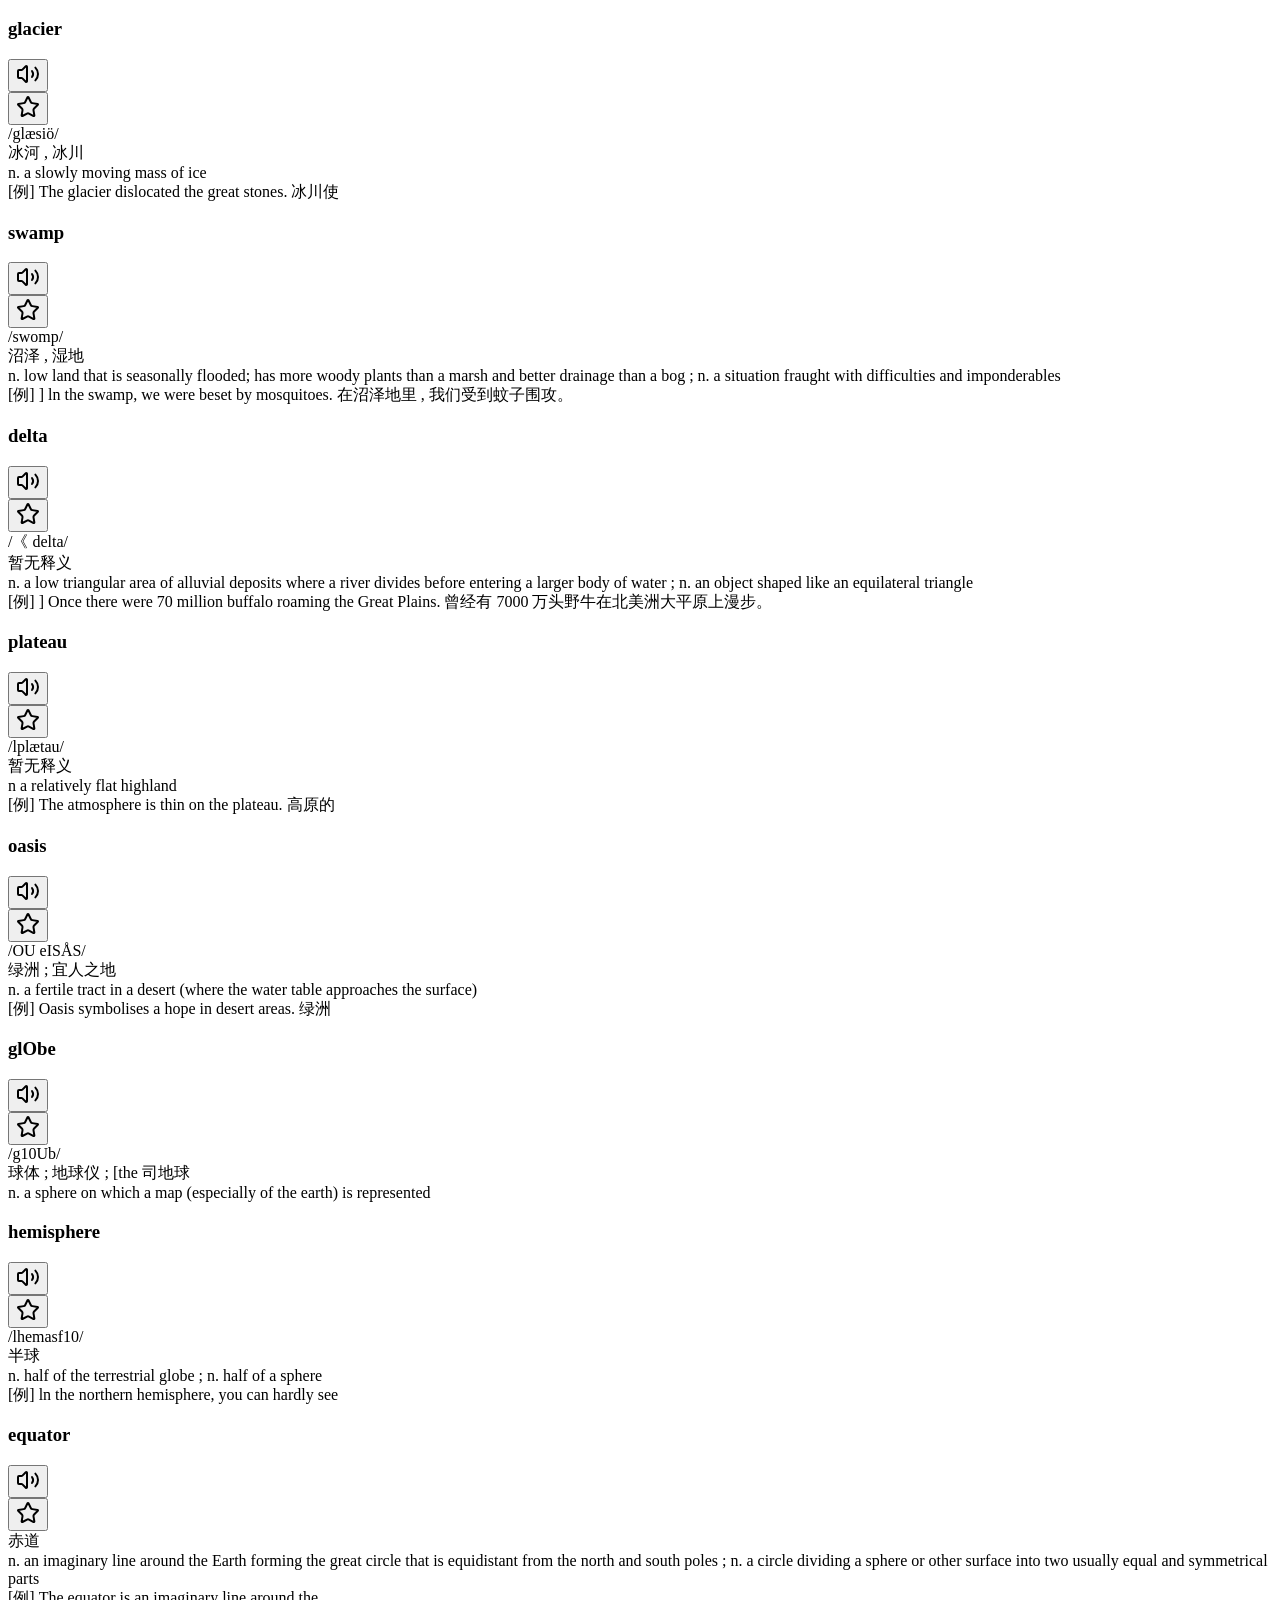
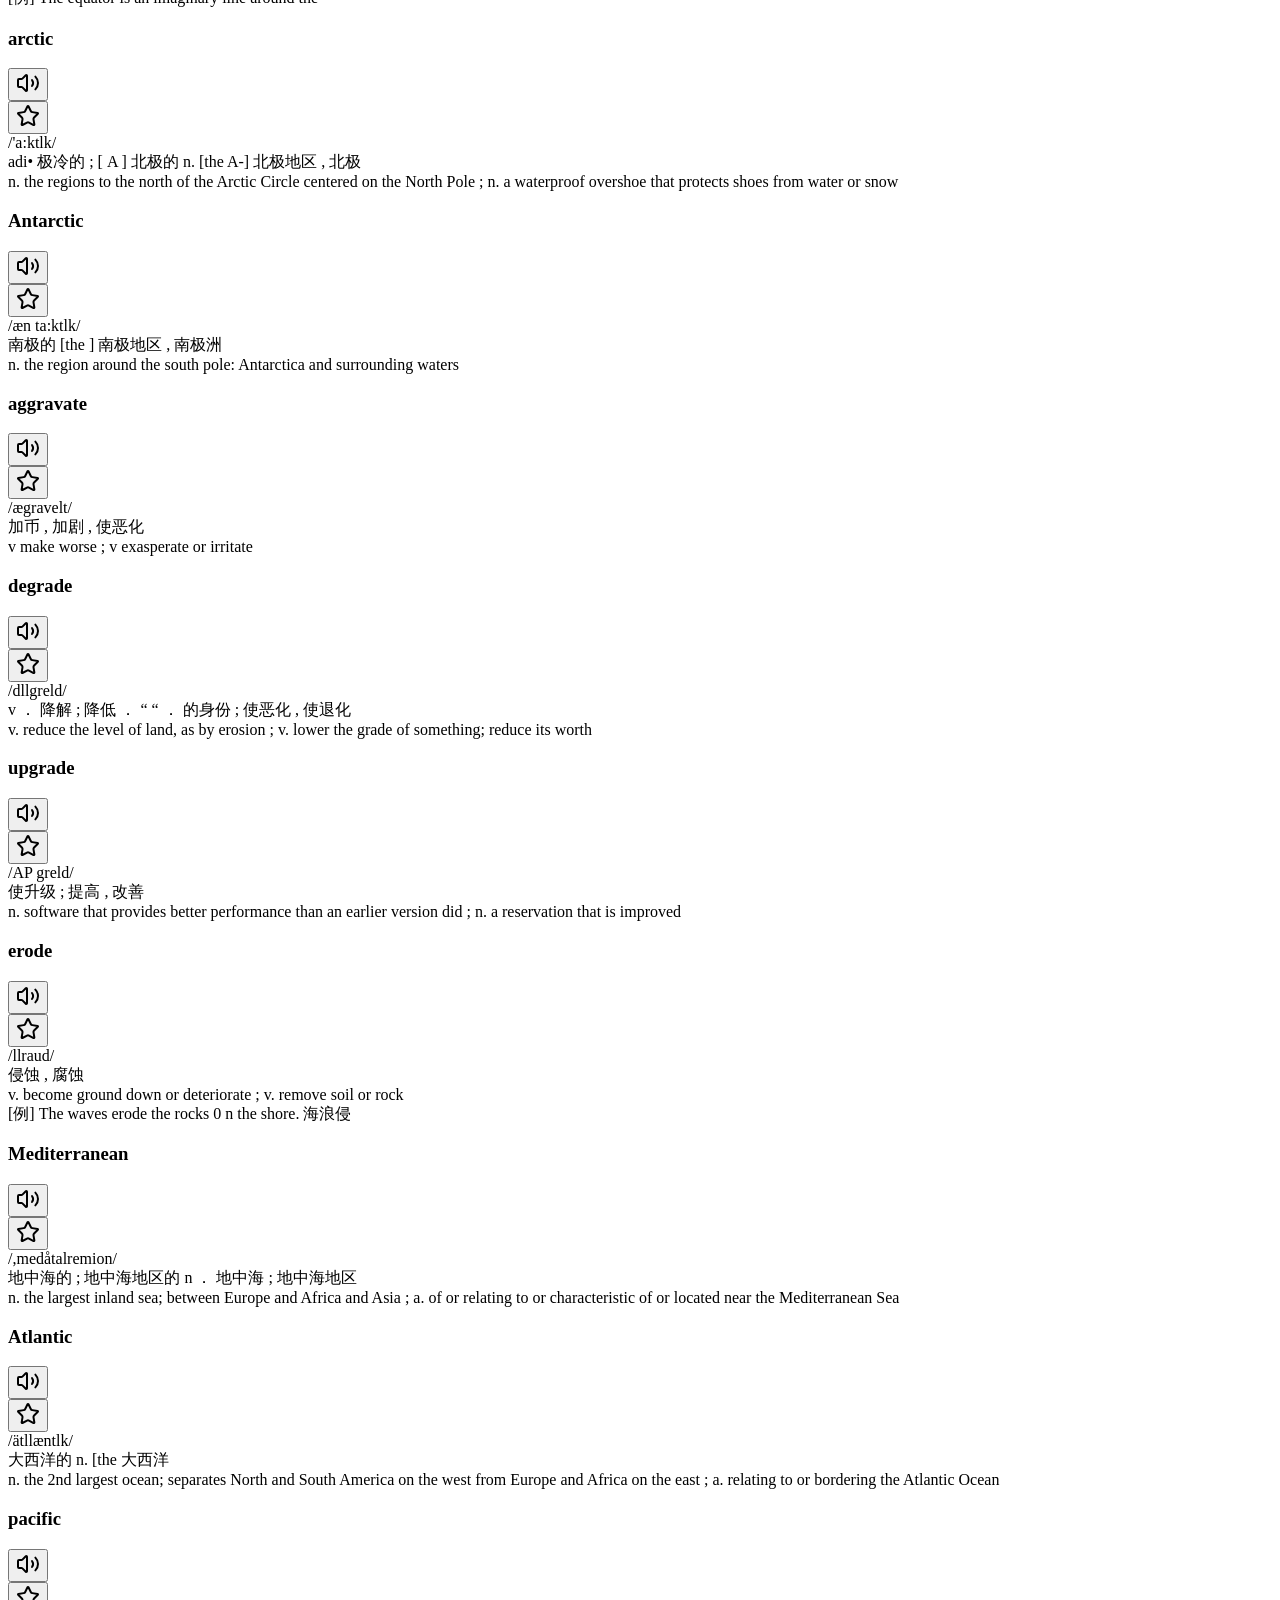
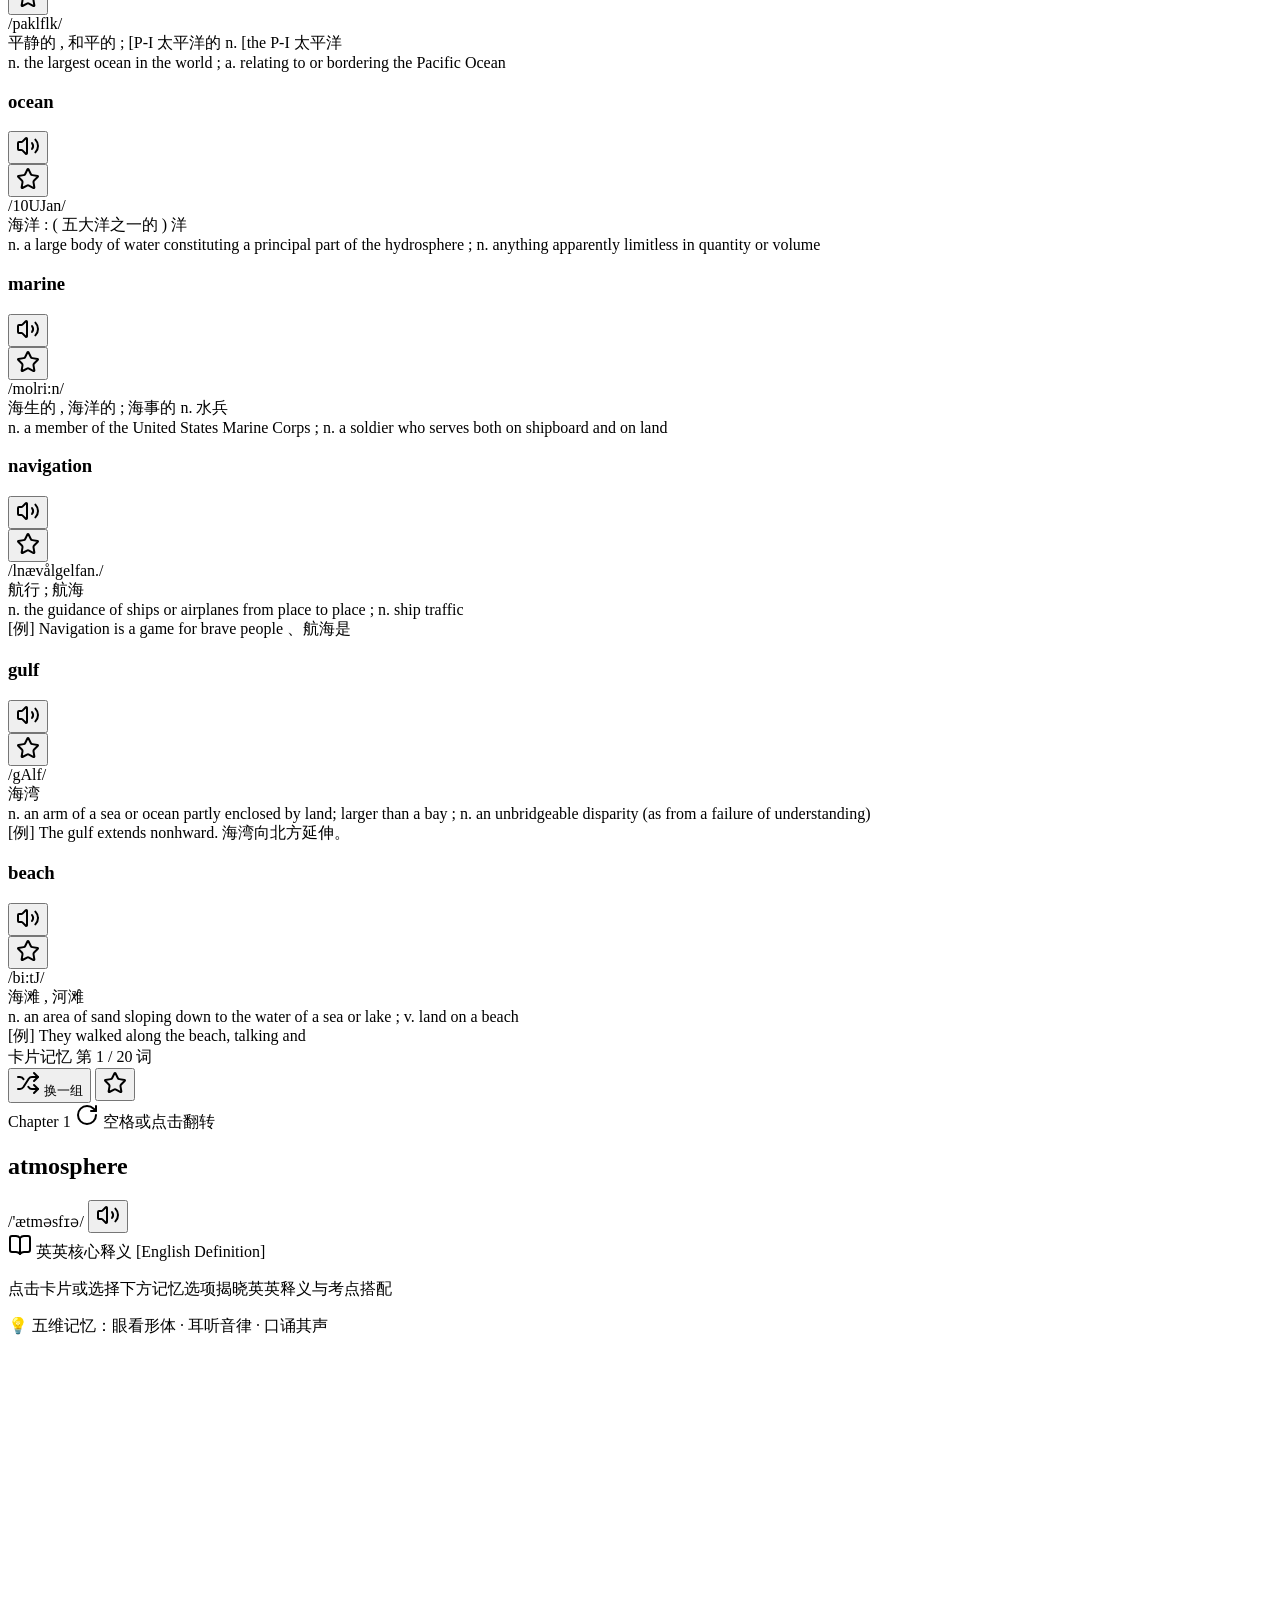
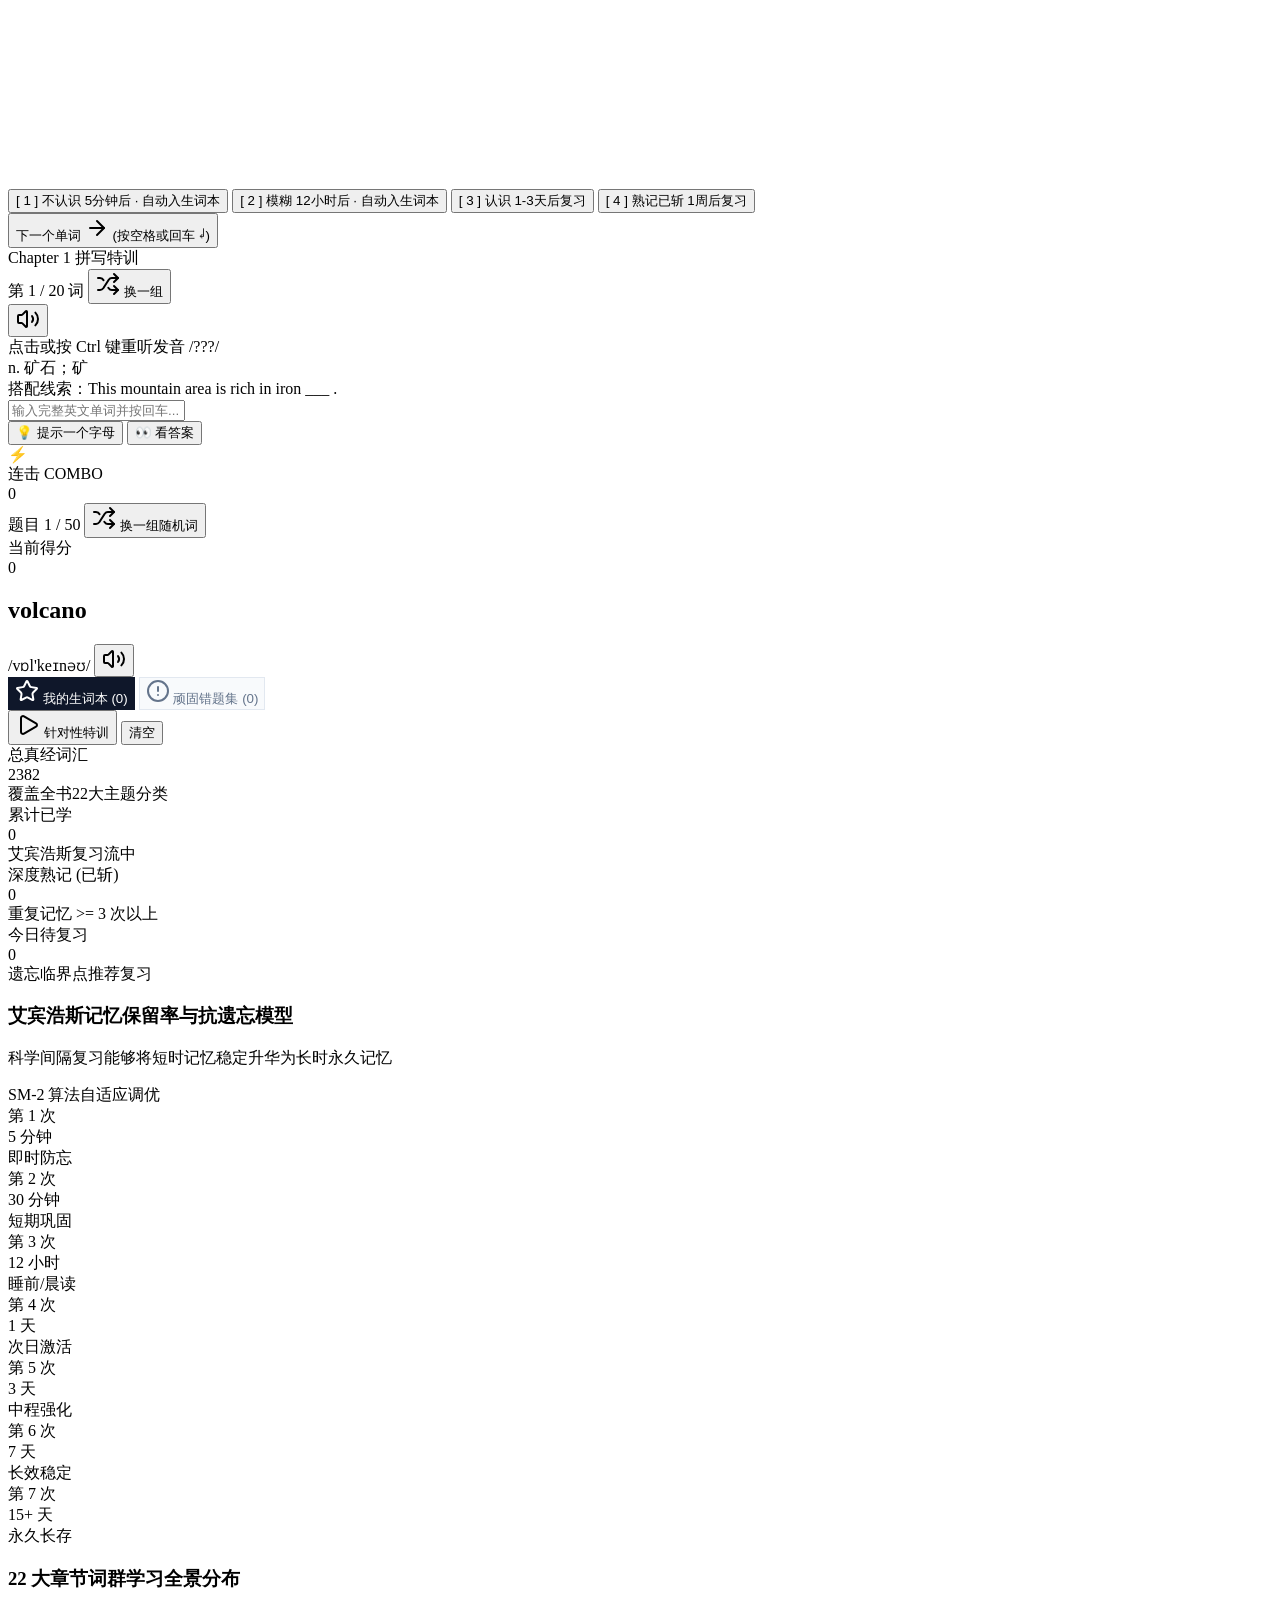
==== commit 0b11878d: "feat(quiz): increase speed quiz sample size to 50 words per round with graceful boundary handling" ====
--- a/static/index.html
+++ b/static/index.html
@@ -60,7 +60,7 @@
         <div>
           <div class="flex items-center gap-2">
             <span class="font-extrabold text-lg text-slate-900 tracking-tight">雅思词汇真经</span>
-            <span class="text-xs font-semibold px-2 py-0.5 rounded-full bg-emerald-100 text-emerald-700 border border-emerald-200">v2.7 题库全随机抽选版</span>
+            <span class="text-xs font-semibold px-2 py-0.5 rounded-full bg-emerald-100 text-emerald-700 border border-emerald-200">v2.8 50题极速抽测版</span>
           </div>
           <p class="text-xs text-slate-400 hidden sm:block">刘洪波逻辑词群 · 五维记忆算法</p>
         </div>
@@ -483,8 +483,8 @@
             </div>
           </div>
           <div class="text-center flex flex-col items-center">
-            <span id="quizProgress" class="text-xs font-semibold text-slate-400">题目 1 / 20</span>
-            <button onclick="reloadStudySession('quiz')" class="px-2.5 py-1 rounded-full bg-brand-50 hover:bg-brand-100 text-[11px] text-brand-600 font-bold border border-brand-200 shadow-2xs flex items-center gap-1.5 mt-1 cursor-pointer active:scale-95 transition" title="重新从本单元完全随机抽取20个单词">
+            <span id="quizProgress" class="text-xs font-semibold text-slate-400">题目 1 / 50</span>
+            <button onclick="reloadStudySession('quiz')" class="px-2.5 py-1 rounded-full bg-brand-50 hover:bg-brand-100 text-[11px] text-brand-600 font-bold border border-brand-200 shadow-2xs flex items-center gap-1.5 mt-1 cursor-pointer active:scale-95 transition" title="重新从本单元完全随机抽取50个单词">
               <i data-lucide="shuffle" class="w-3.5 h-3.5"></i>
               <span>换一组随机词</span>
             </button>
@@ -754,7 +754,7 @@
   </div>
 
   <!-- Scripts -->
-  <script src="./app.js?v=20260905_v50"></script>
+  <script src="./app.js?v=20260905_v51"></script>
 </body>
 </html>
 
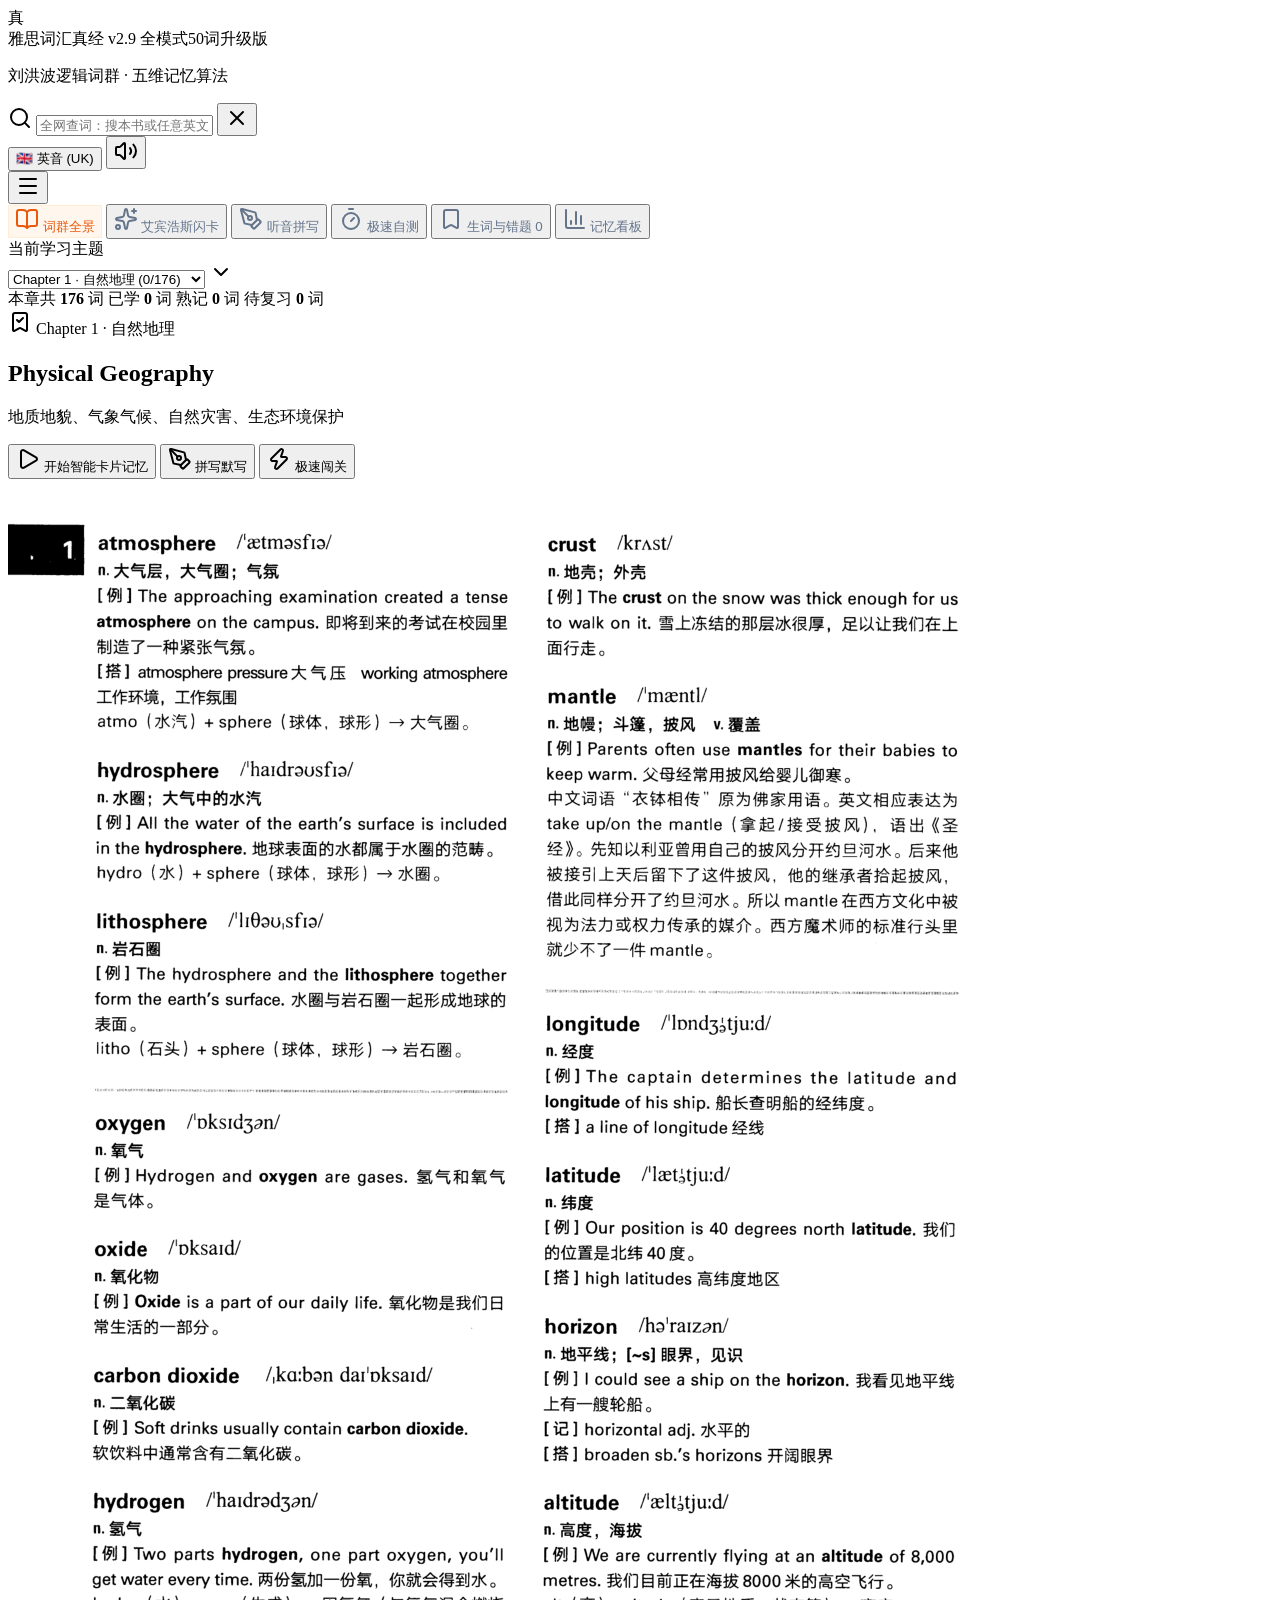
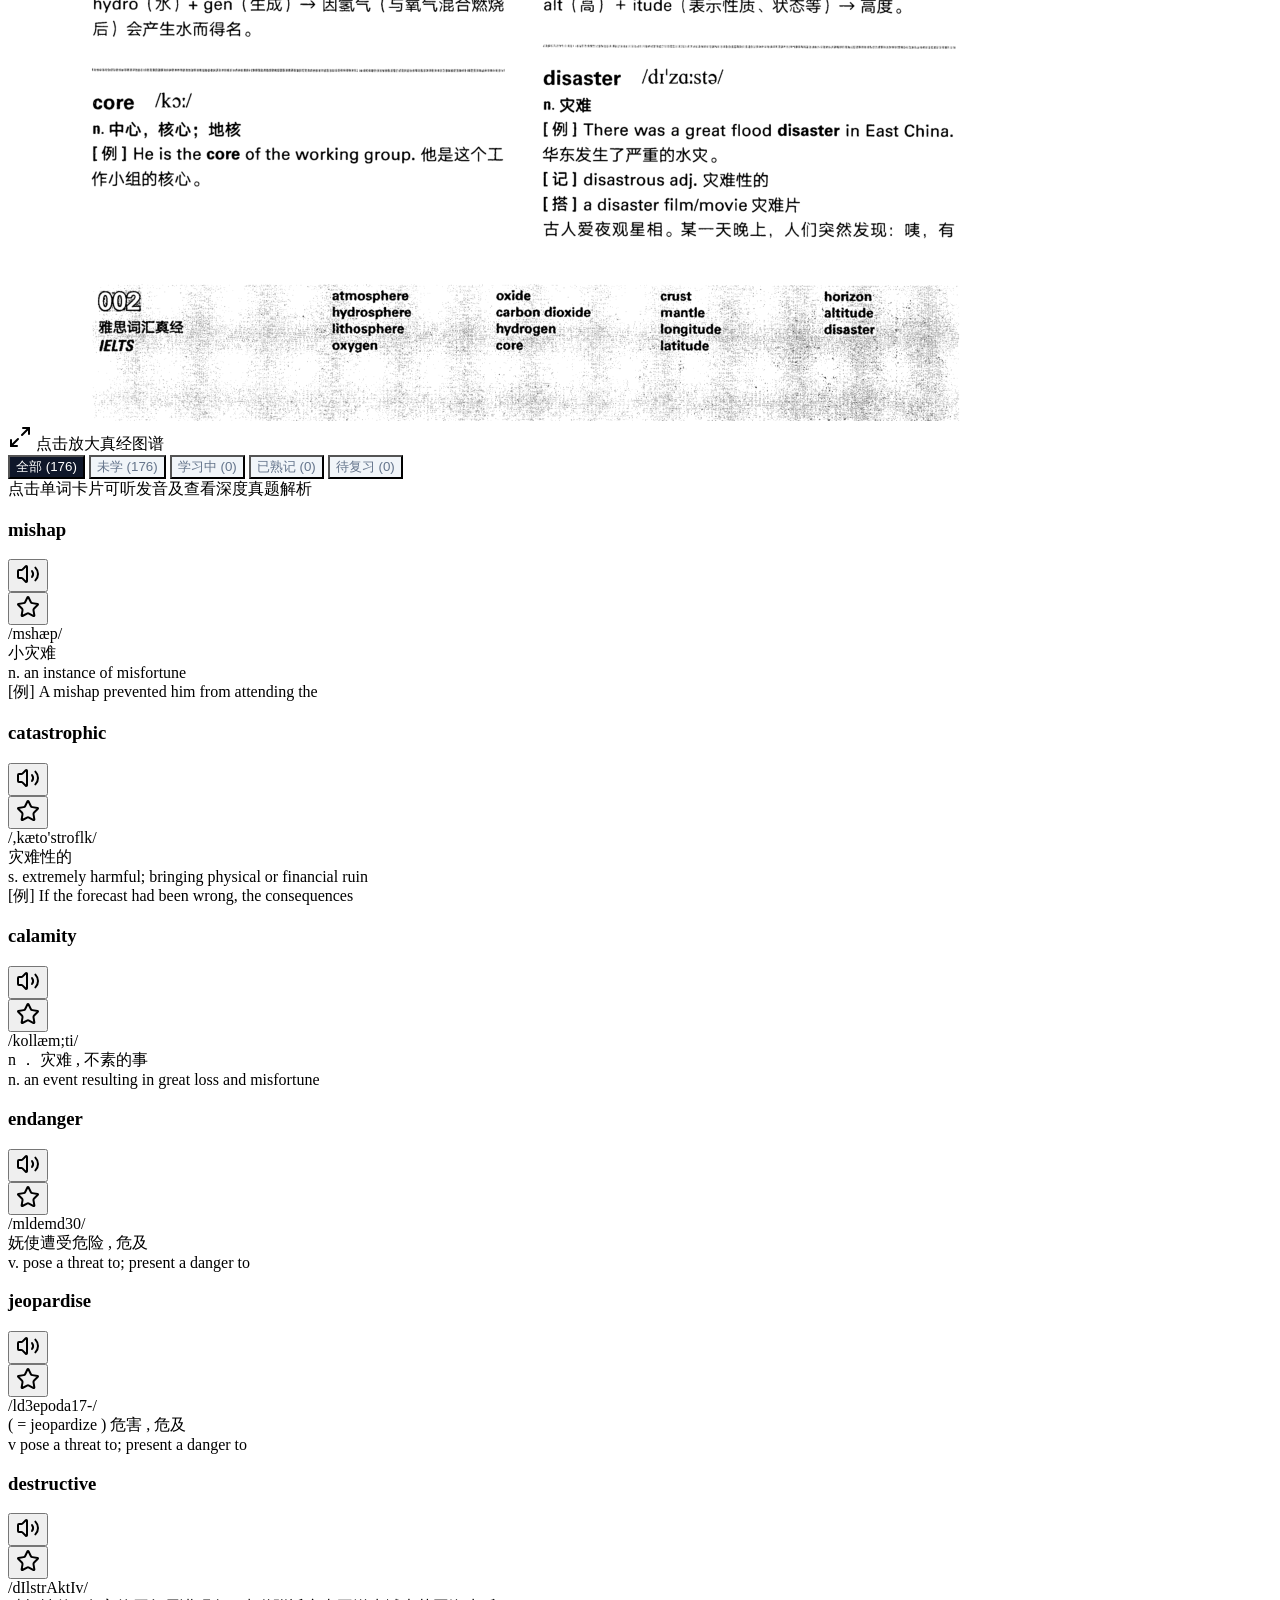
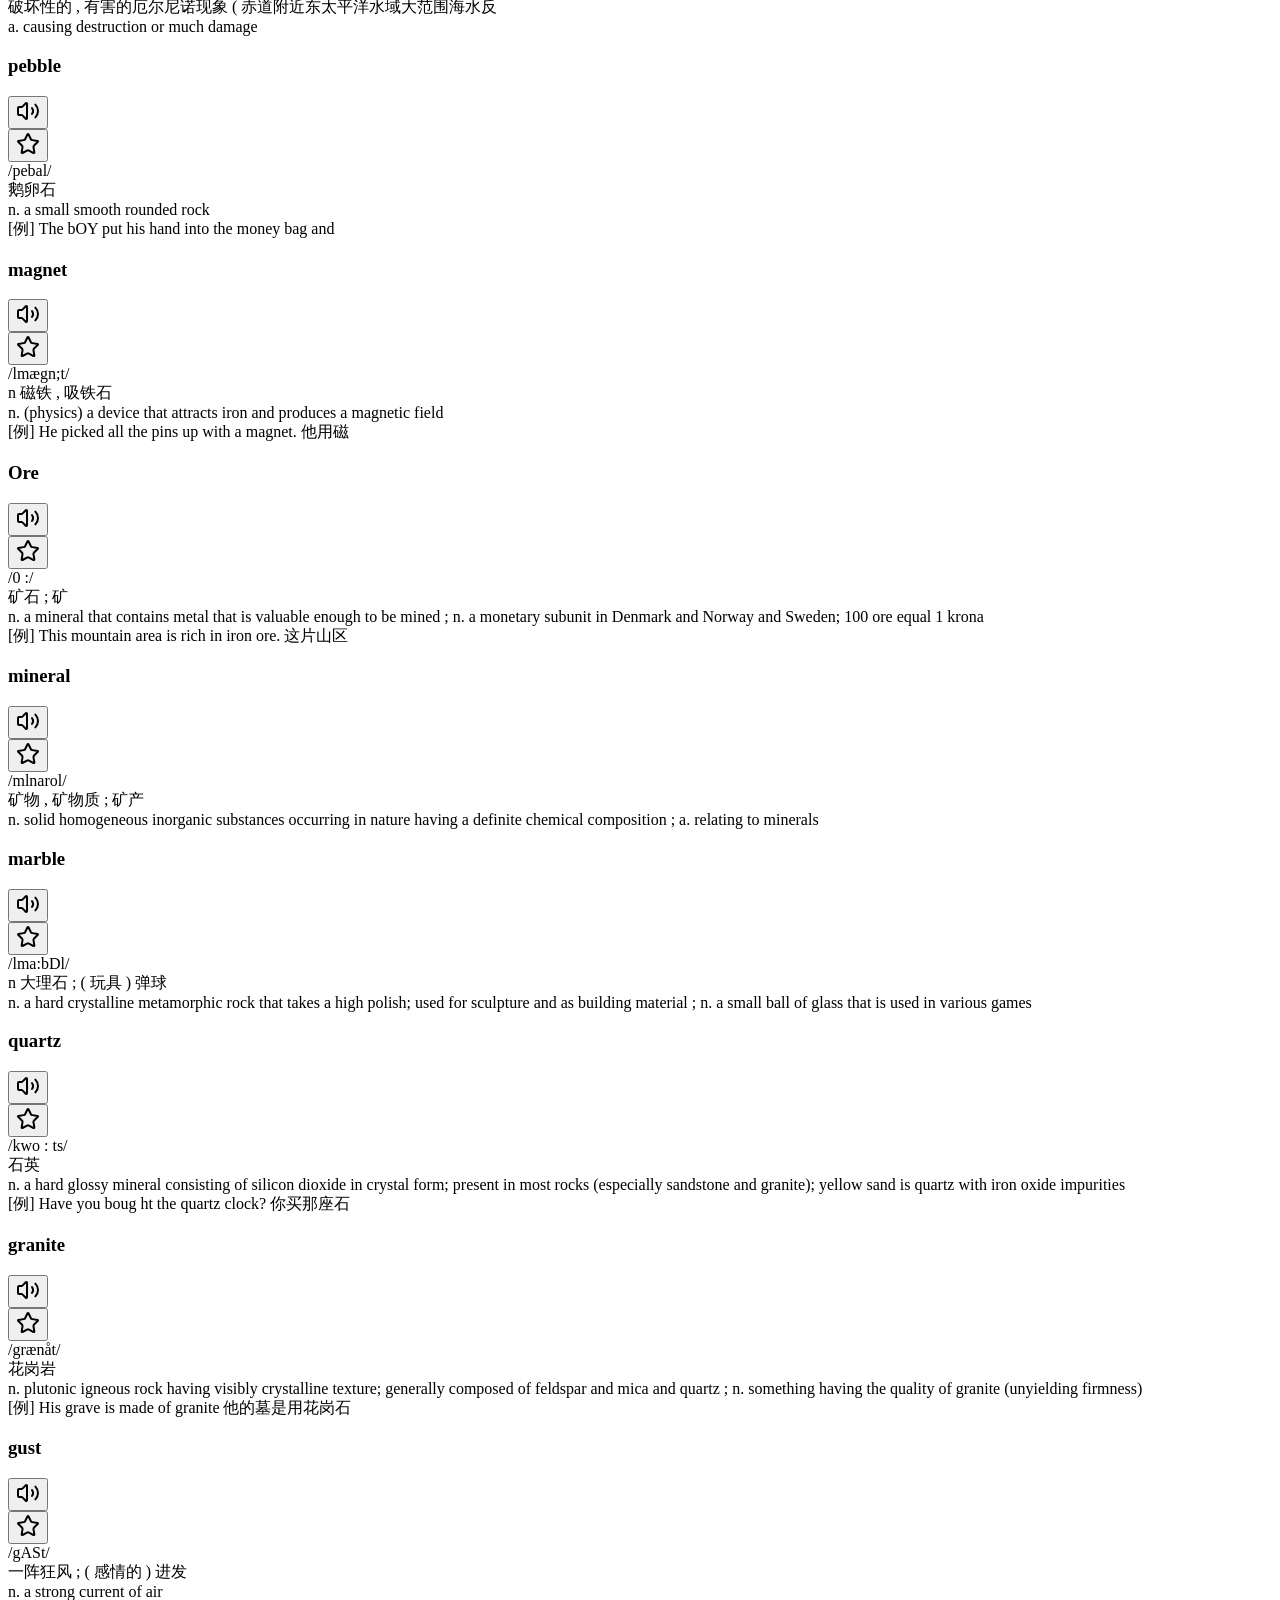
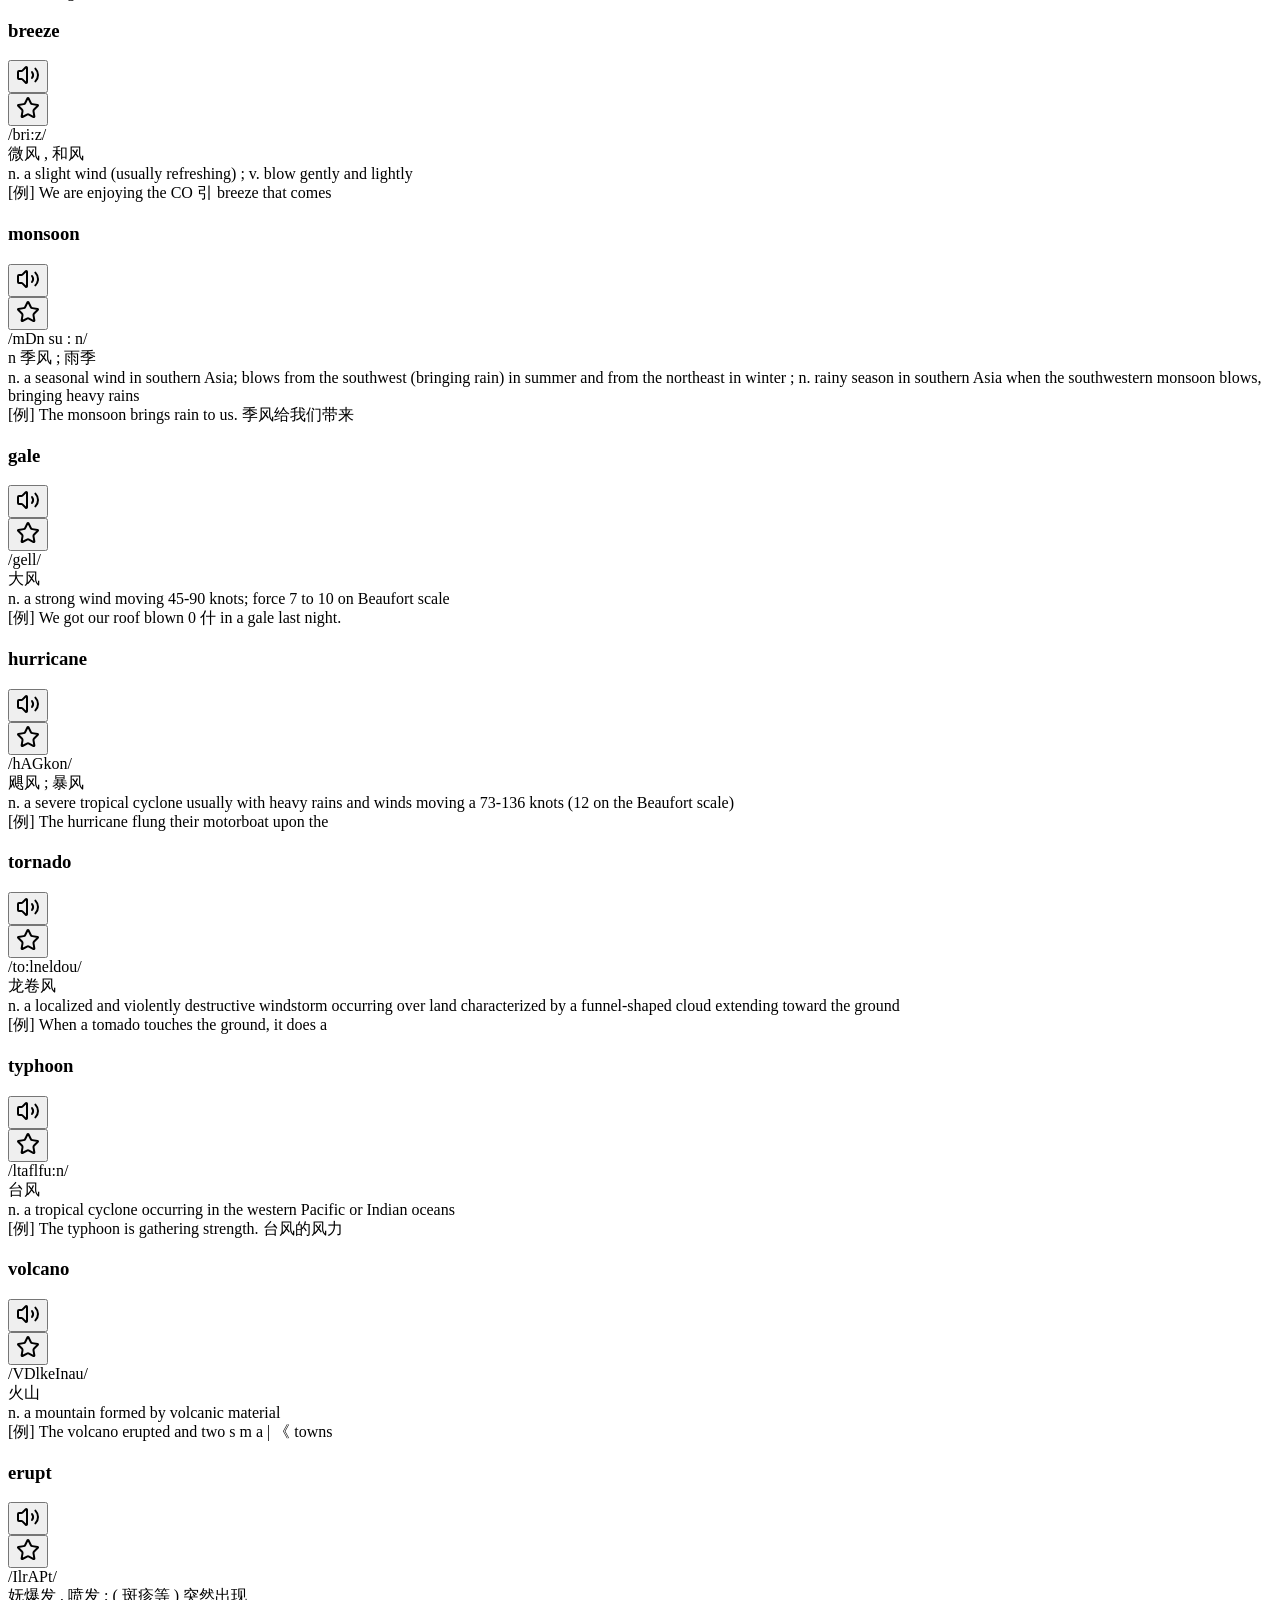
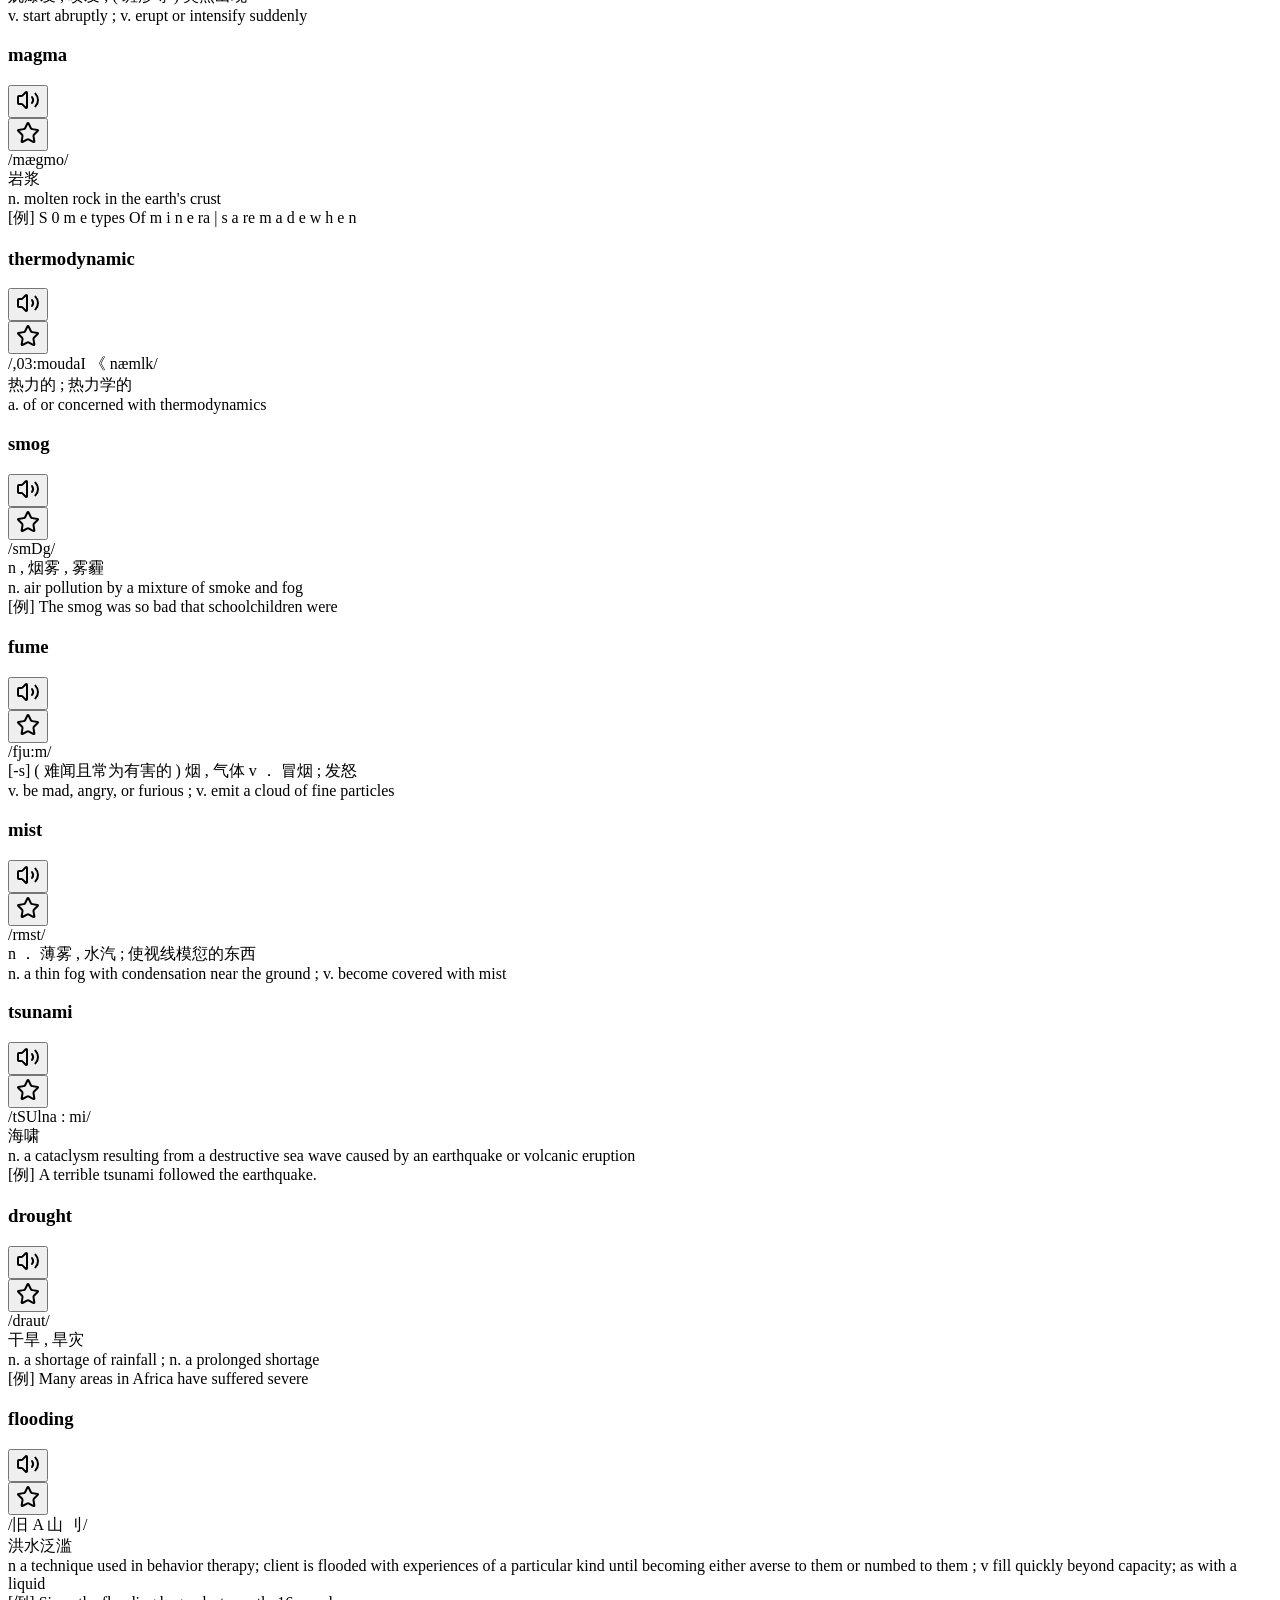
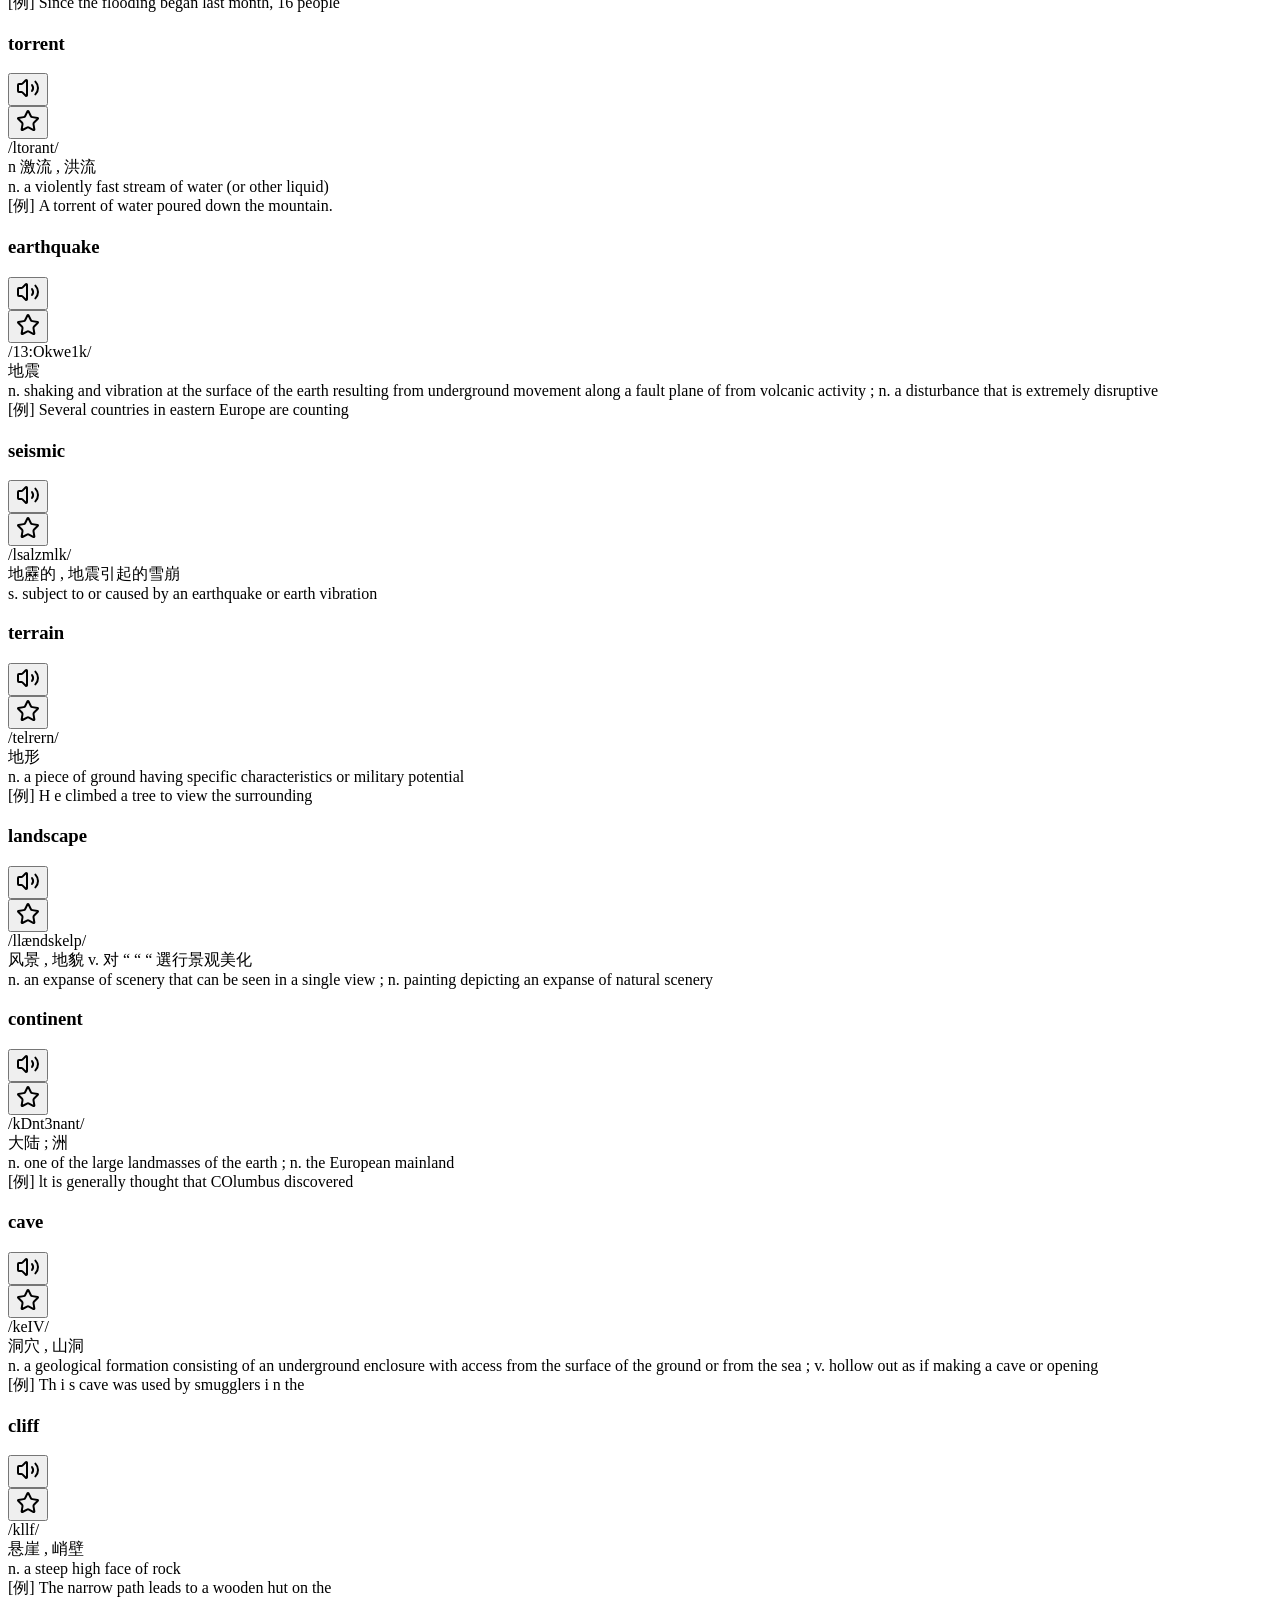
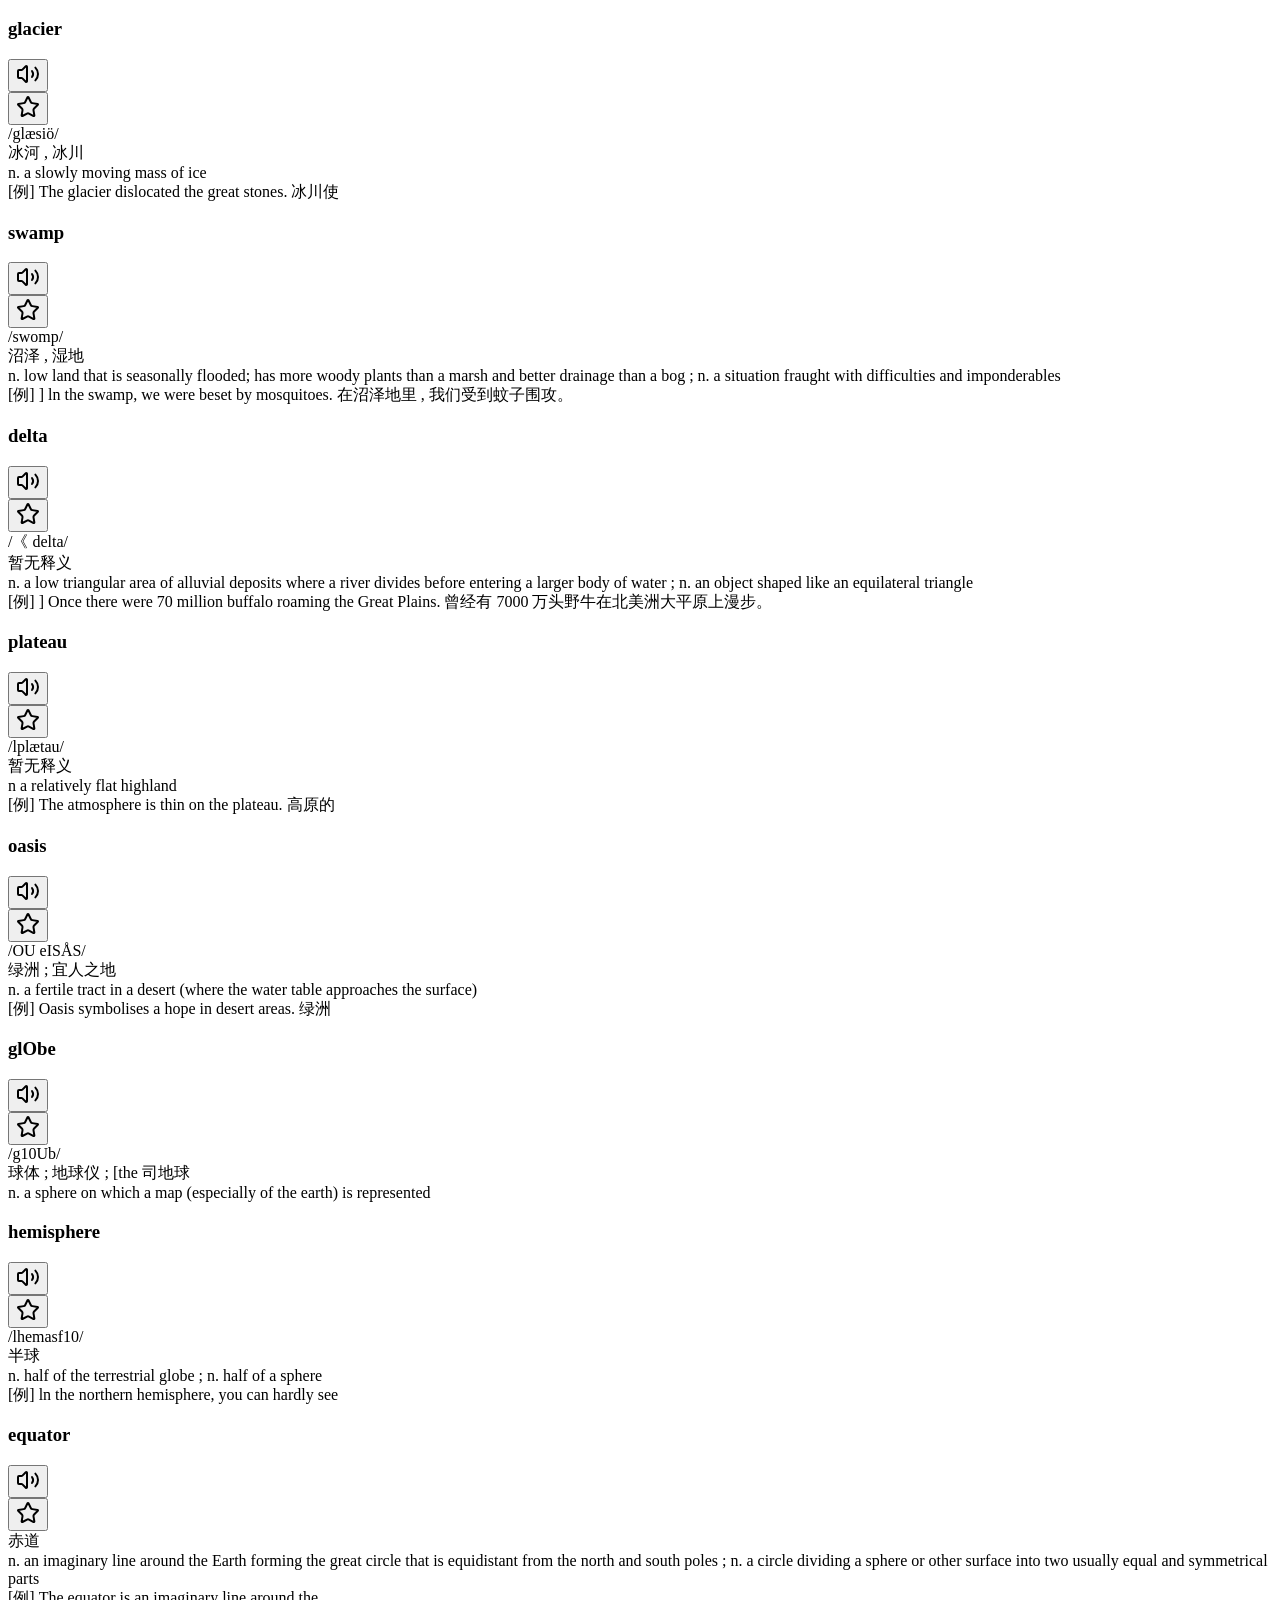
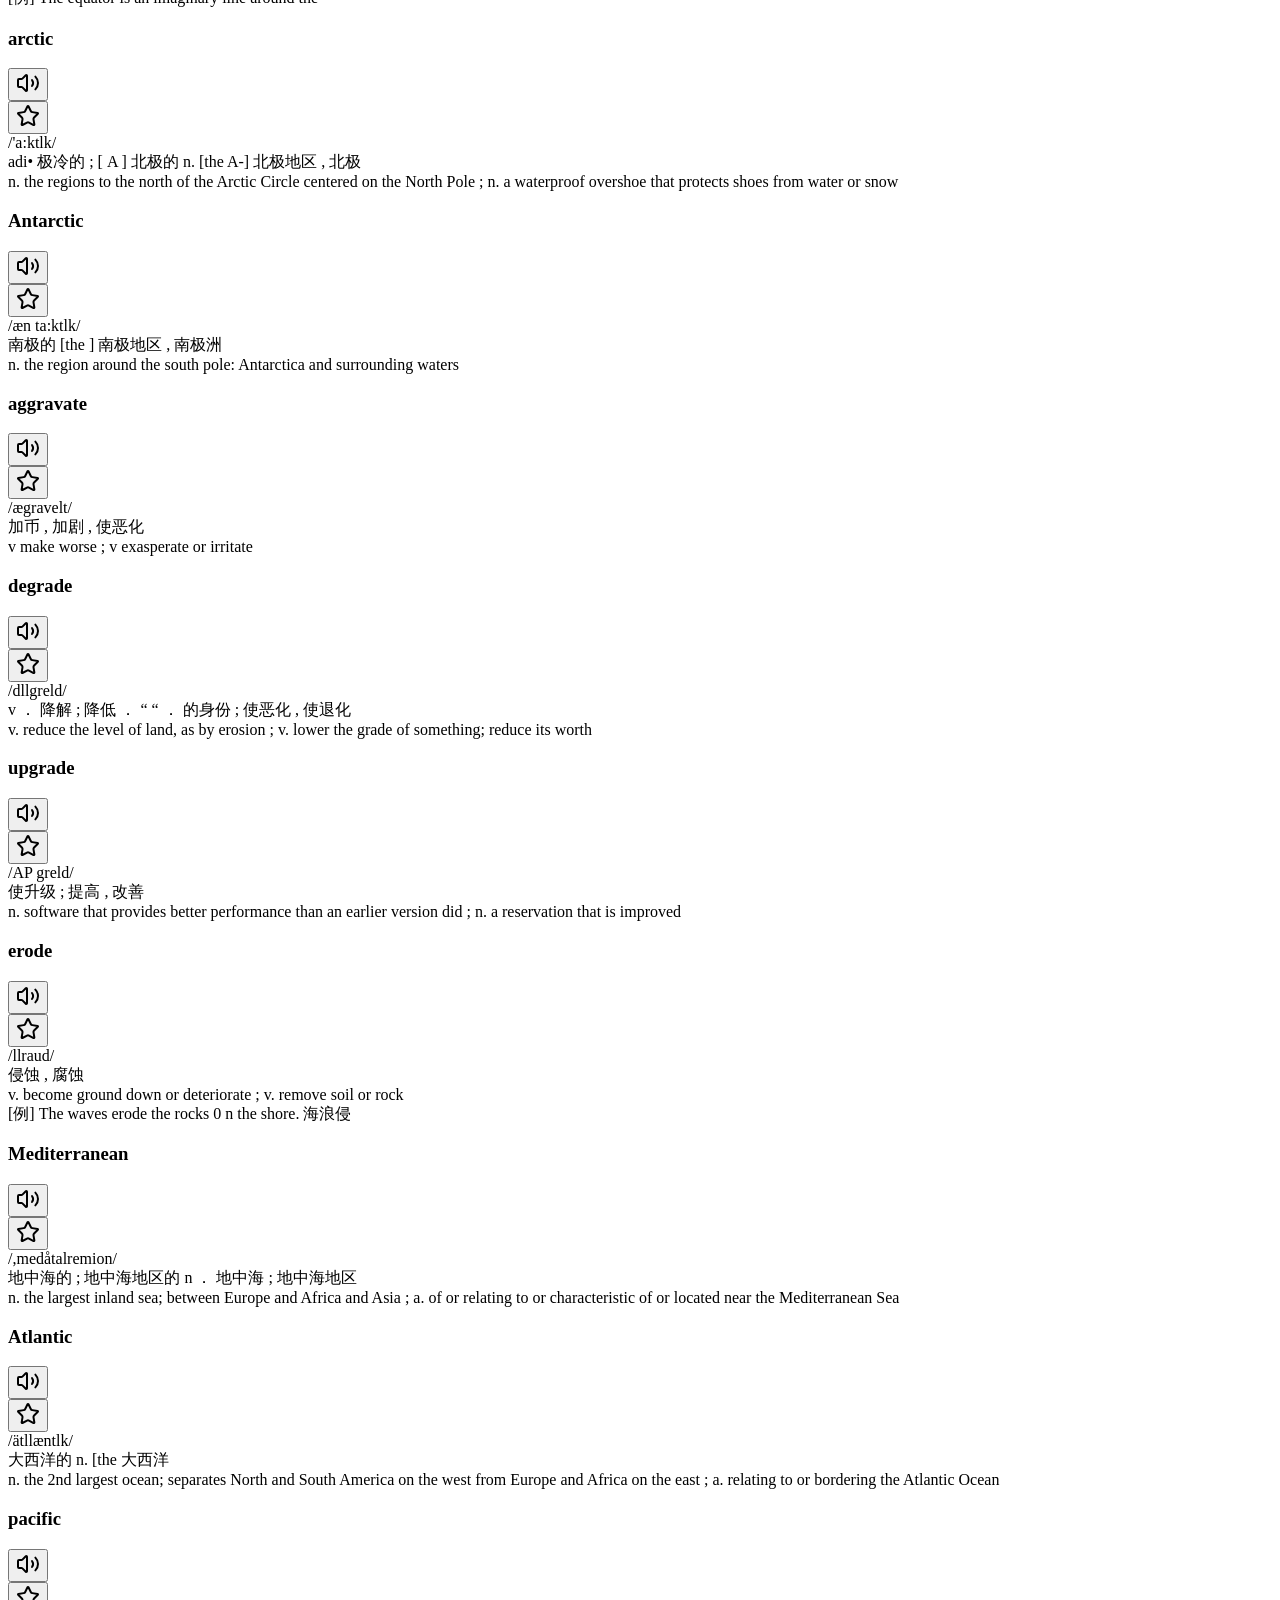
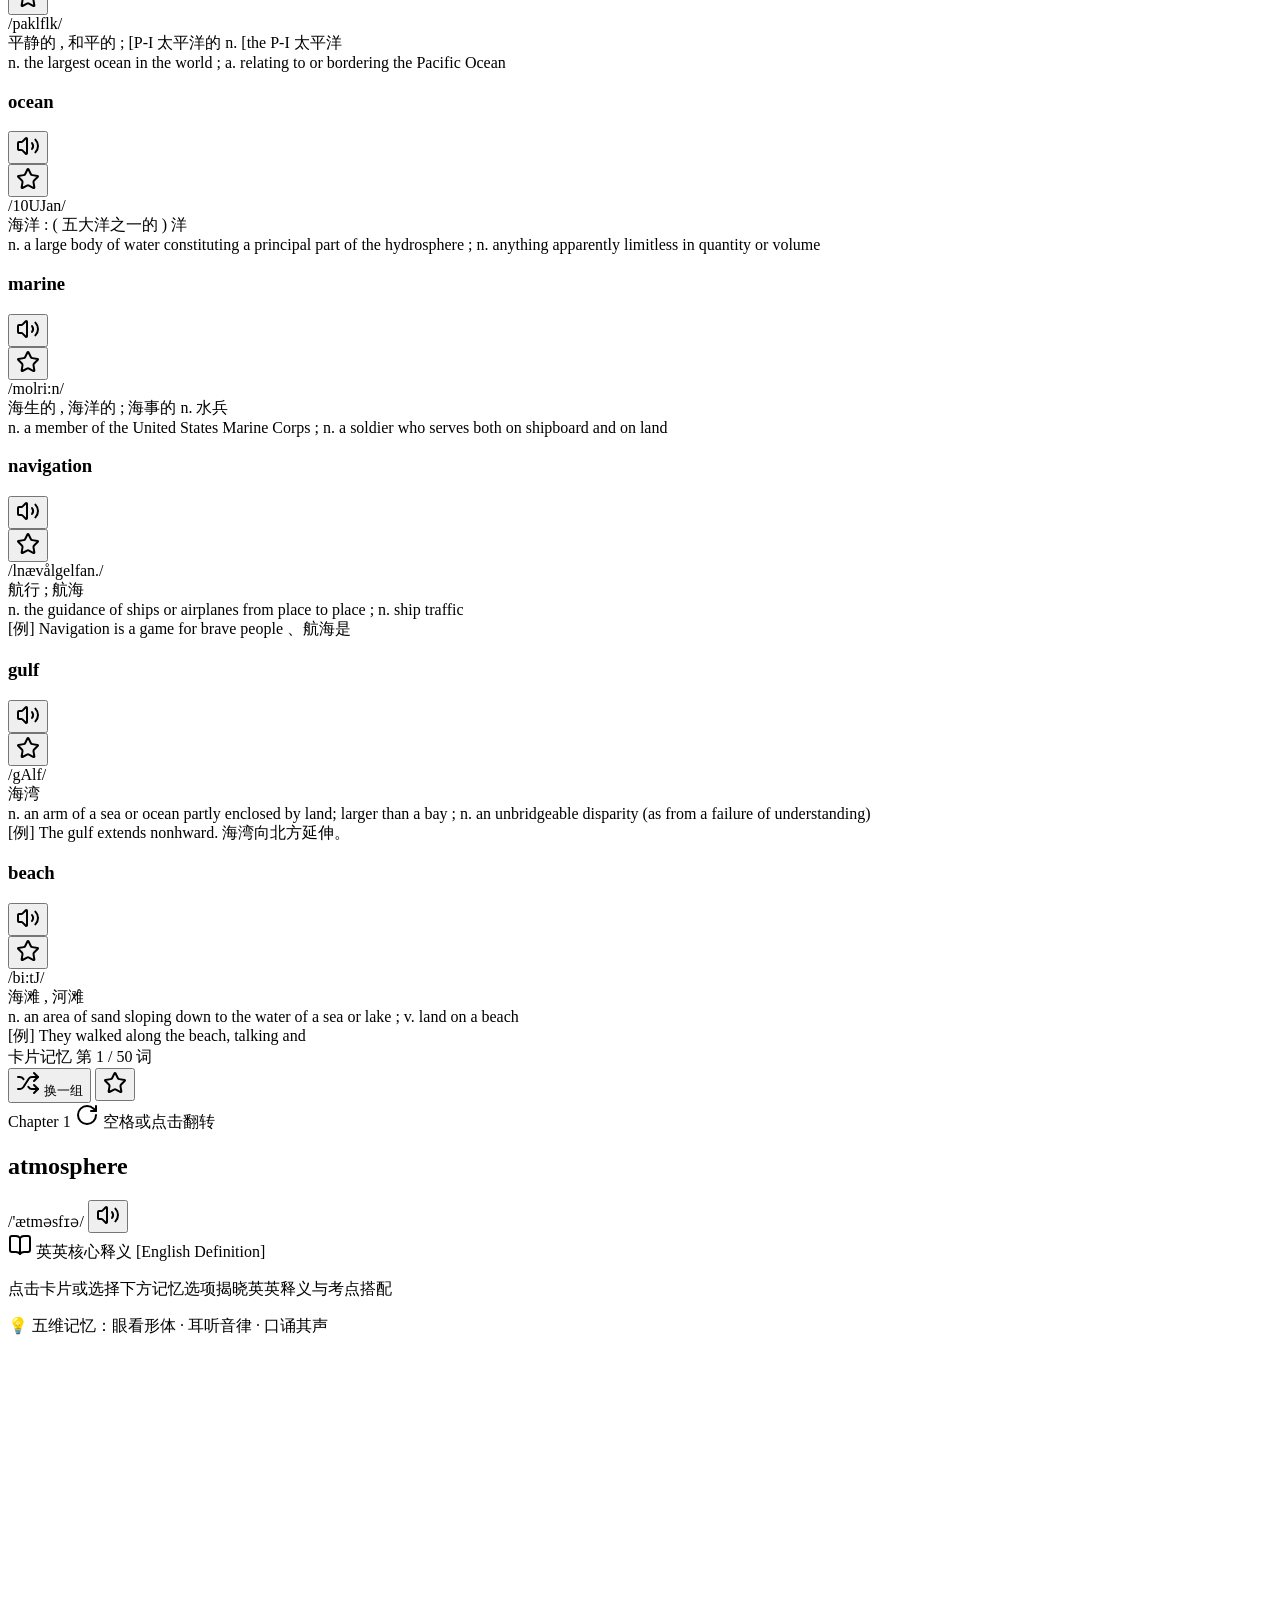
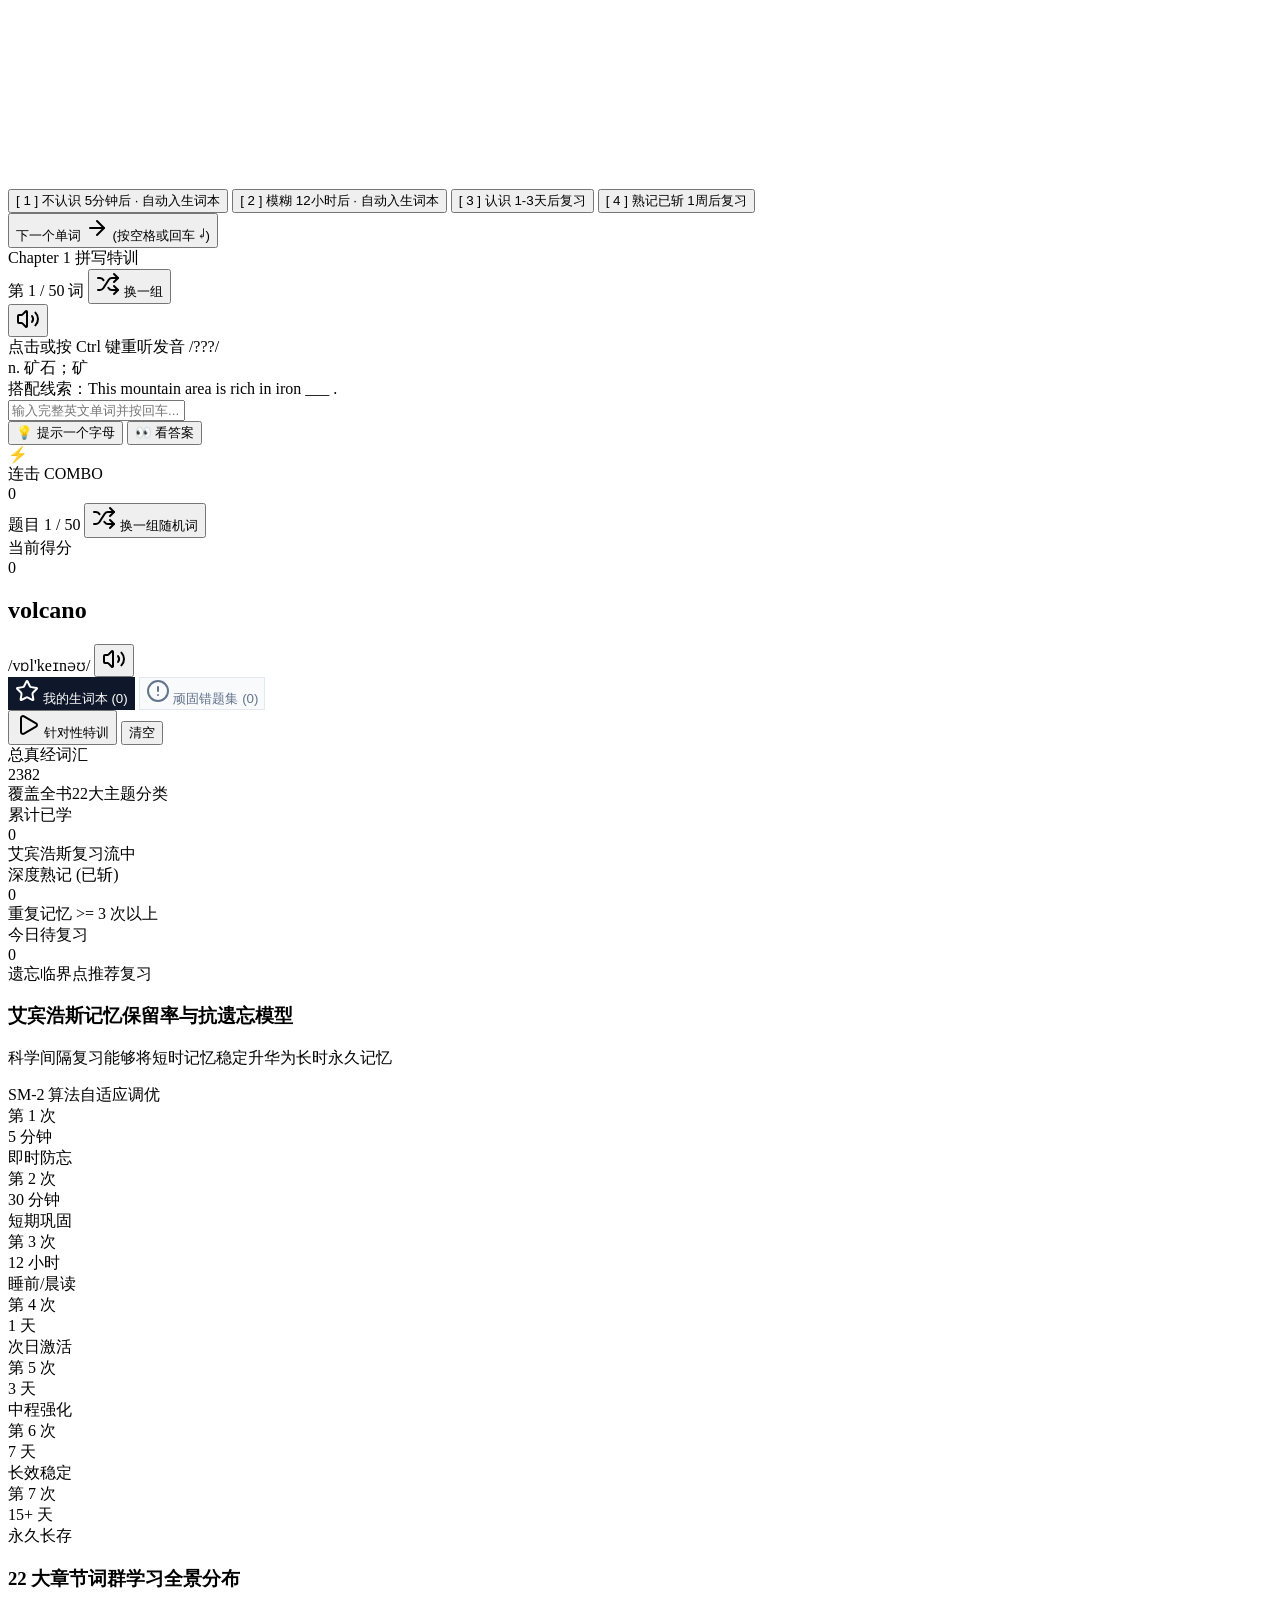
==== commit 1bb002ae: "feat(study): upgrade flashcard, spelling, and quiz all to 50 words per round with auto-upgrade for l" ====
--- a/static/index.html
+++ b/static/index.html
@@ -60,7 +60,7 @@
         <div>
           <div class="flex items-center gap-2">
             <span class="font-extrabold text-lg text-slate-900 tracking-tight">雅思词汇真经</span>
-            <span class="text-xs font-semibold px-2 py-0.5 rounded-full bg-emerald-100 text-emerald-700 border border-emerald-200">v2.8 50题极速抽测版</span>
+            <span class="text-xs font-semibold px-2 py-0.5 rounded-full bg-emerald-100 text-emerald-700 border border-emerald-200">v2.9 全模式50词升级版</span>
           </div>
           <p class="text-xs text-slate-400 hidden sm:block">刘洪波逻辑词群 · 五维记忆算法</p>
         </div>
@@ -247,13 +247,13 @@
       <div class="bg-white p-4 rounded-2xl border border-slate-200 shadow-xs flex items-center justify-between gap-4">
         <div class="flex items-center gap-3">
           <span class="text-xs font-bold px-2.5 py-1 rounded-lg bg-brand-100 text-brand-700">卡片记忆</span>
-          <span id="fcSessionStatus" class="text-xs font-semibold text-slate-500">第 1 / 20 词</span>
+          <span id="fcSessionStatus" class="text-xs font-semibold text-slate-500">第 1 / 50 词</span>
         </div>
         <div class="flex-1 max-w-xs bg-slate-100 rounded-full h-2.5 overflow-hidden">
           <div id="fcProgressBar" class="bg-gradient-to-r from-brand-500 to-amber-500 h-full w-0 transition-all duration-300"></div>
         </div>
         <div class="flex items-center gap-2">
-          <button onclick="reloadStudySession('flashcard')" class="p-2 rounded-xl text-slate-400 hover:text-brand-600 hover:bg-slate-100 transition flex items-center gap-1 text-xs font-medium cursor-pointer active:scale-95" title="重新随机换一组20词">
+          <button onclick="reloadStudySession('flashcard')" class="p-2 rounded-xl text-slate-400 hover:text-brand-600 hover:bg-slate-100 transition flex items-center gap-1 text-xs font-medium cursor-pointer active:scale-95" title="重新随机换一组50词">
             <i data-lucide="shuffle" class="w-4 h-4"></i>
             <span class="hidden sm:inline text-slate-500">换一组</span>
           </button>
@@ -405,8 +405,8 @@
         <div class="flex justify-between items-center text-xs font-semibold text-slate-400">
           <span id="spellChapterTag">Chapter 1 拼写特训</span>
           <div class="flex items-center gap-2">
-            <span id="spellProgress">第 1 / 20 词</span>
-            <button onclick="reloadStudySession('spelling')" class="text-brand-600 hover:text-brand-700 hover:underline flex items-center gap-1 cursor-pointer active:scale-95 text-xs font-medium" title="重新随机换一组20词">
+            <span id="spellProgress">第 1 / 50 词</span>
+            <button onclick="reloadStudySession('spelling')" class="text-brand-600 hover:text-brand-700 hover:underline flex items-center gap-1 cursor-pointer active:scale-95 text-xs font-medium" title="重新随机换一组50词">
               <i data-lucide="shuffle" class="w-3.5 h-3.5"></i>
               <span>换一组</span>
             </button>
@@ -754,7 +754,7 @@
   </div>
 
   <!-- Scripts -->
-  <script src="./app.js?v=20260905_v51"></script>
+  <script src="./app.js?v=20260905_v52"></script>
 </body>
 </html>
 
